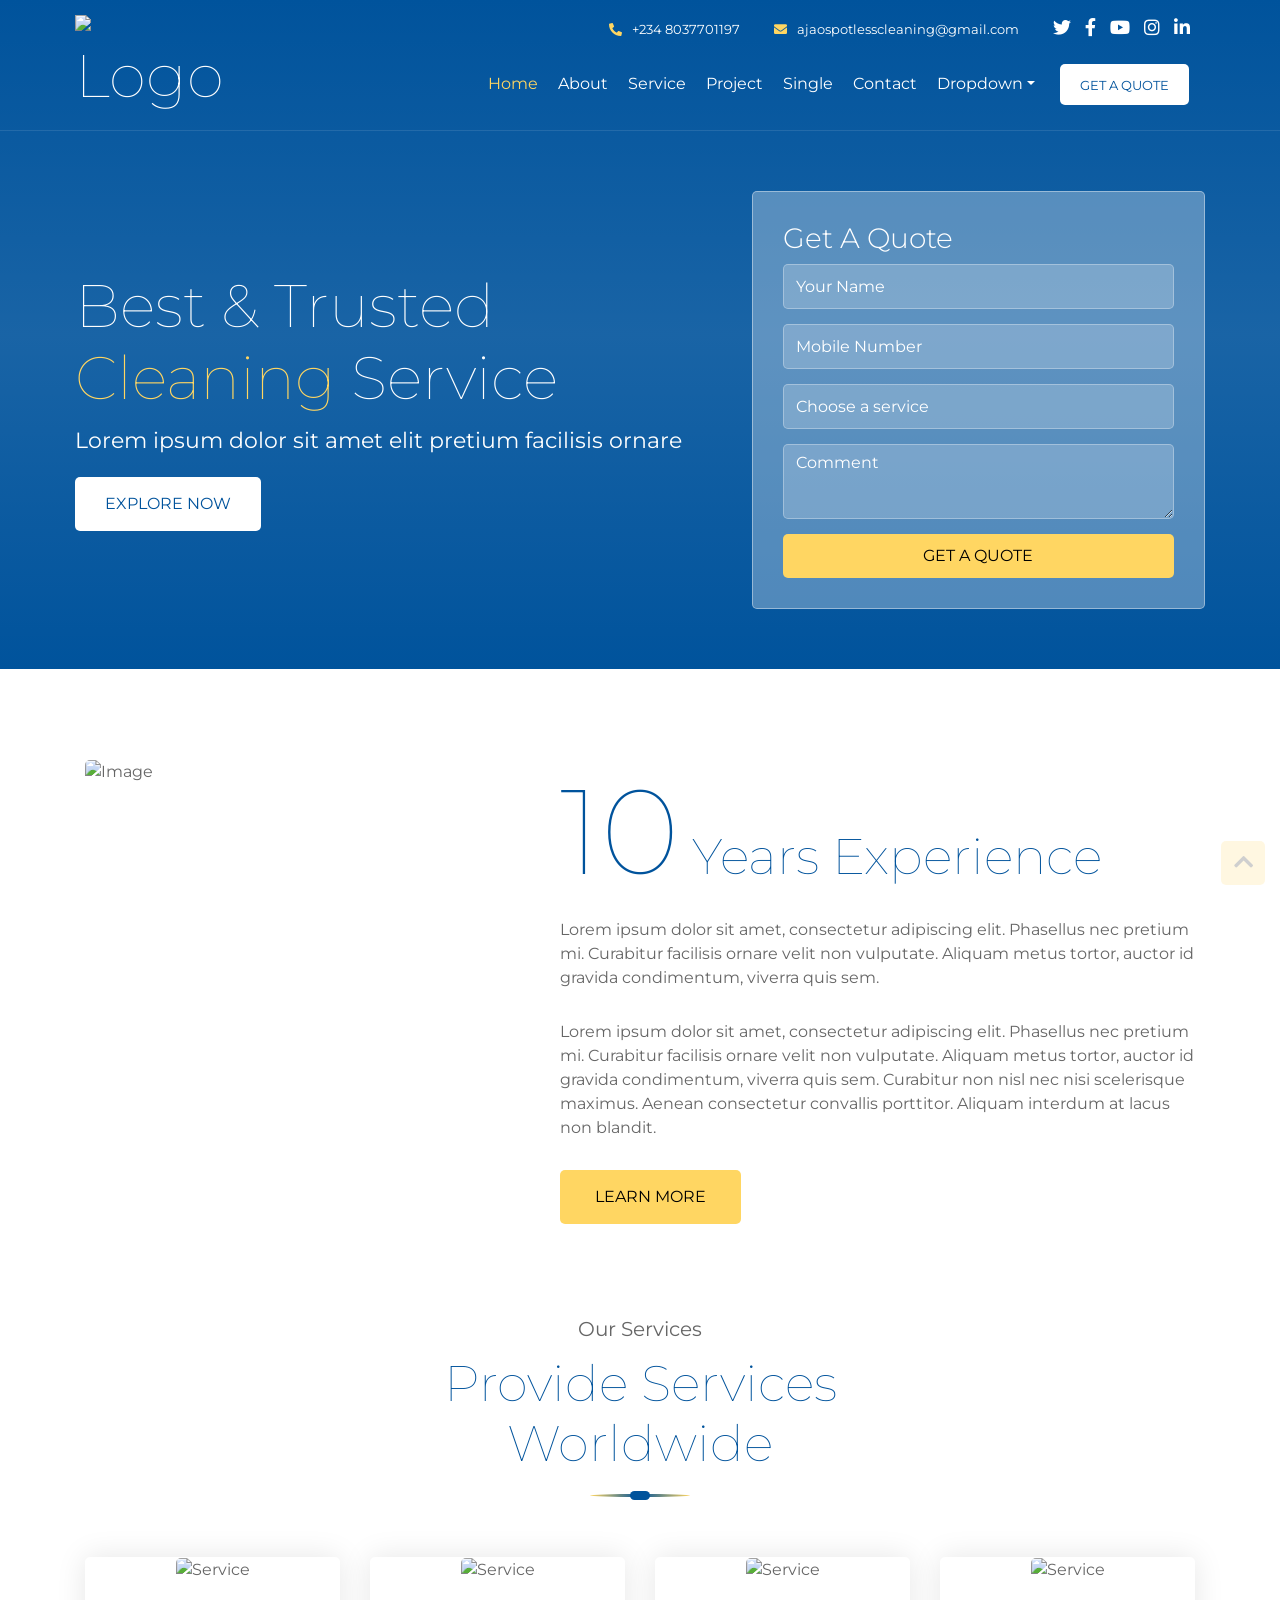
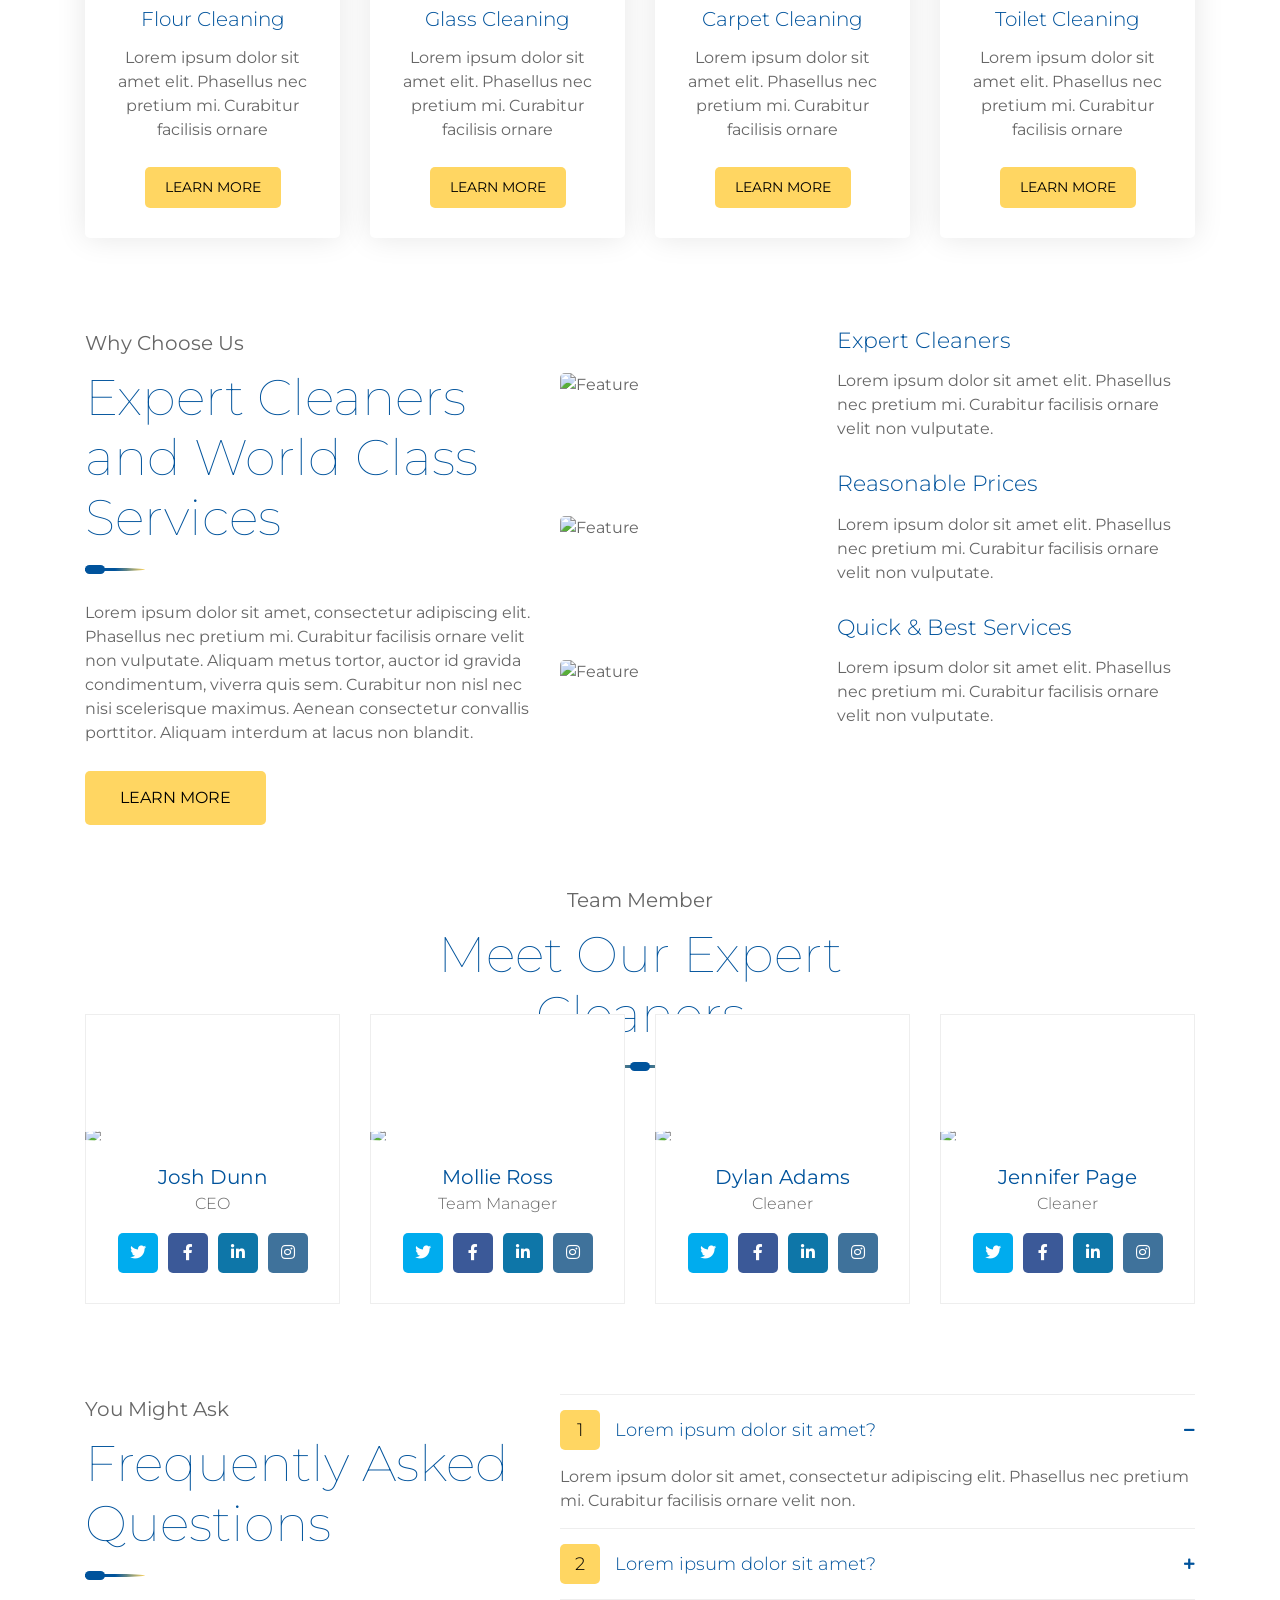
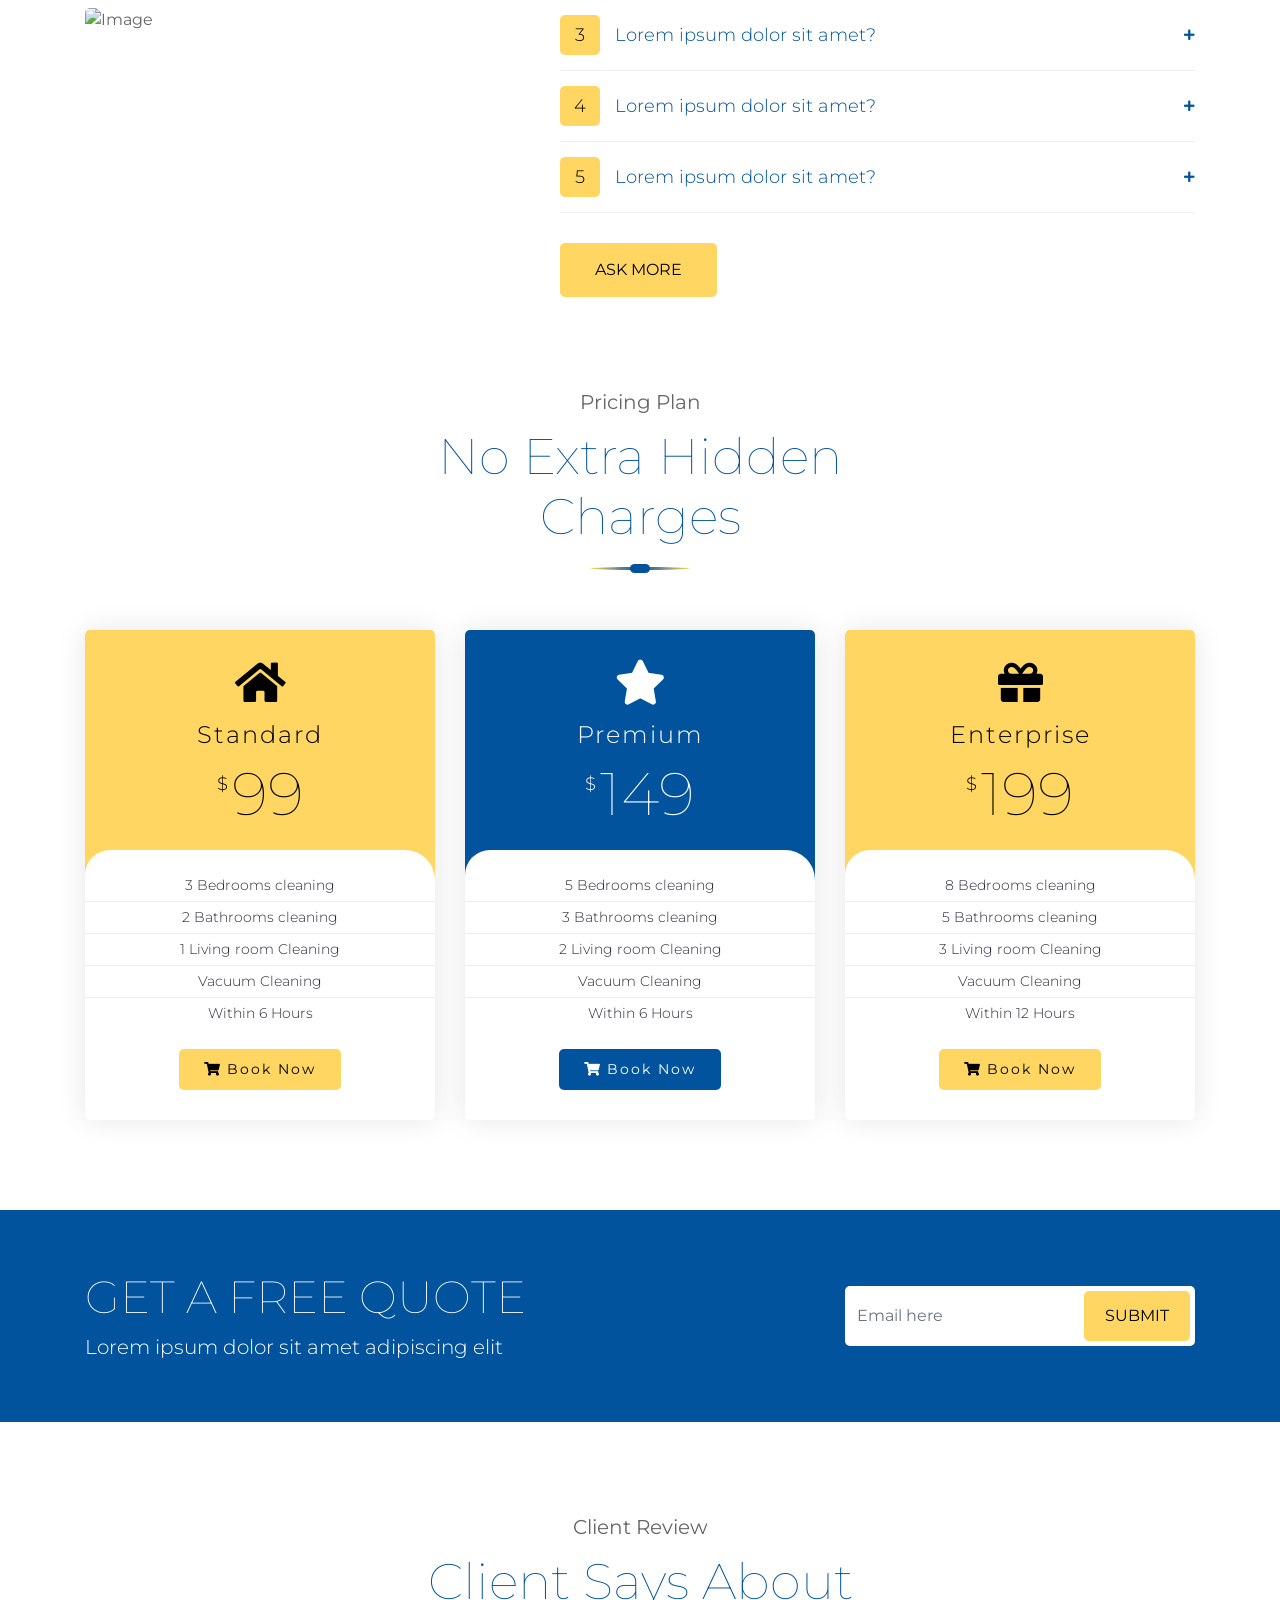
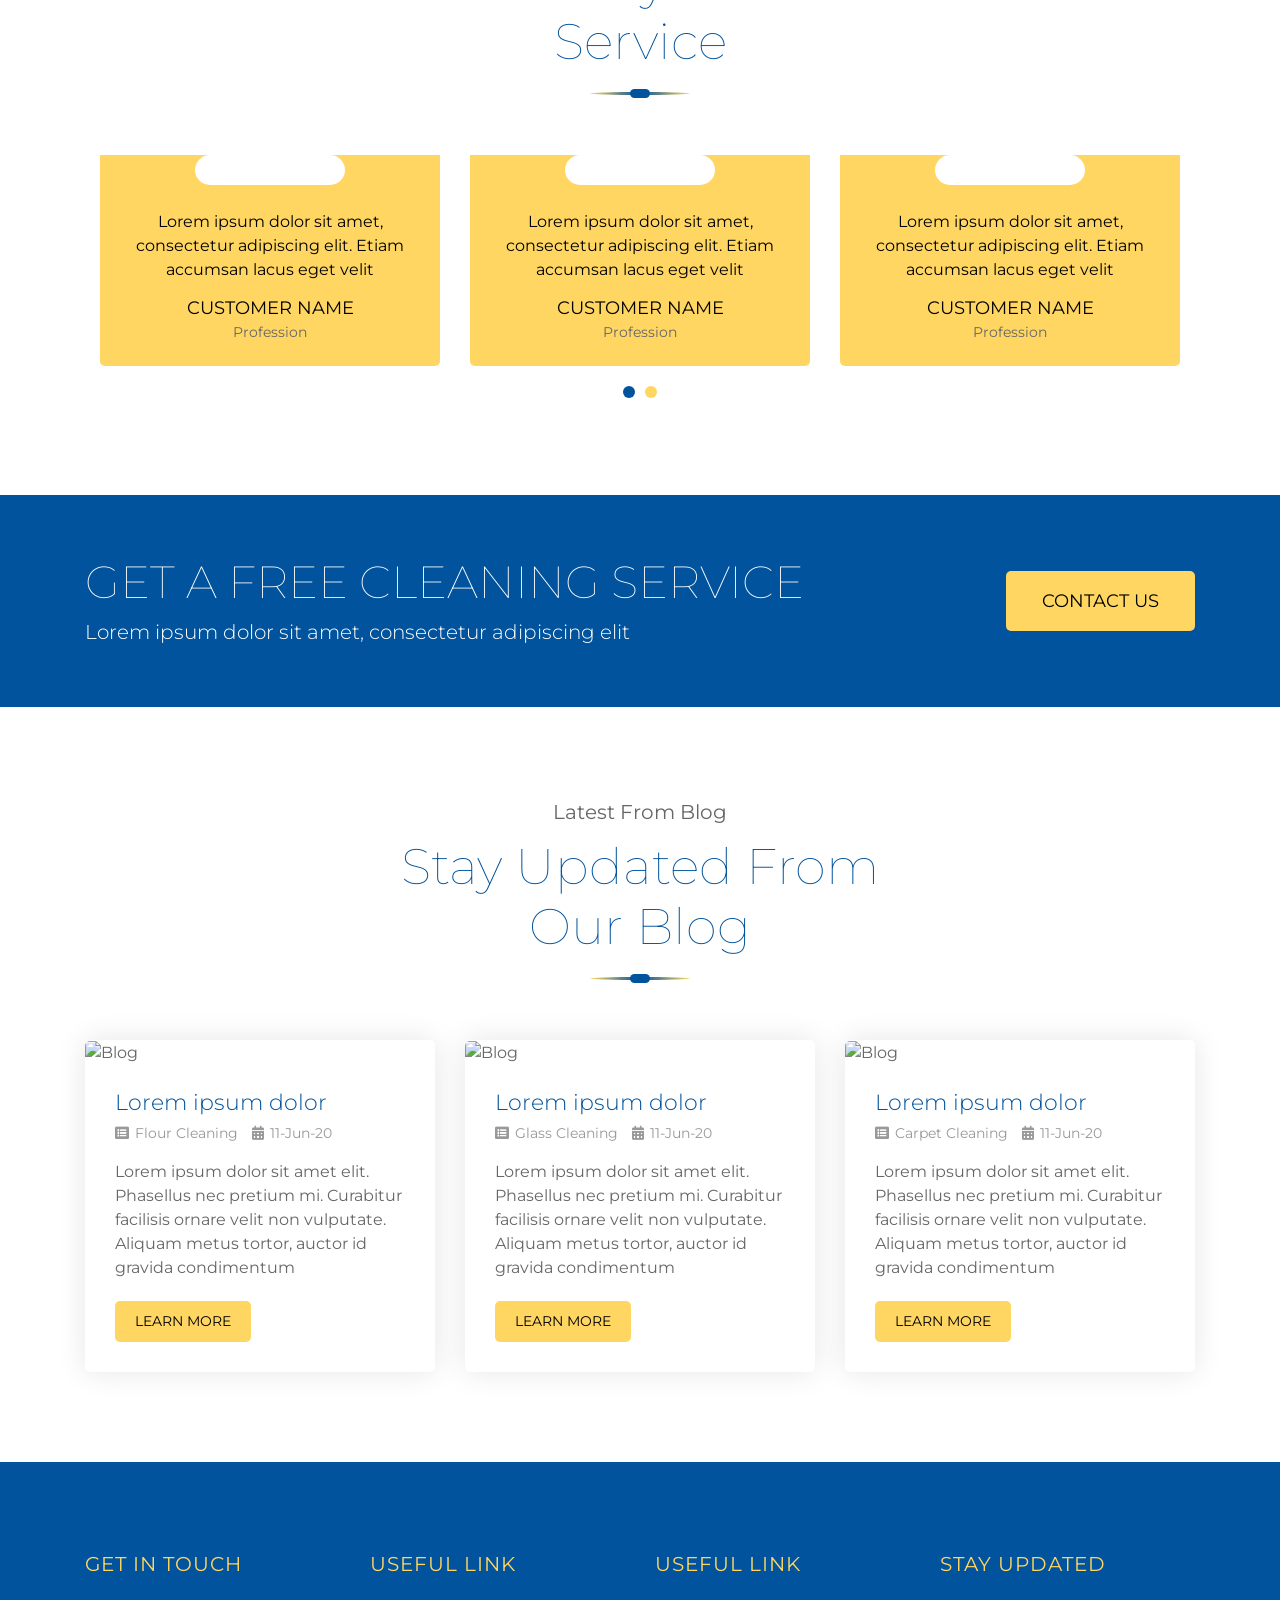
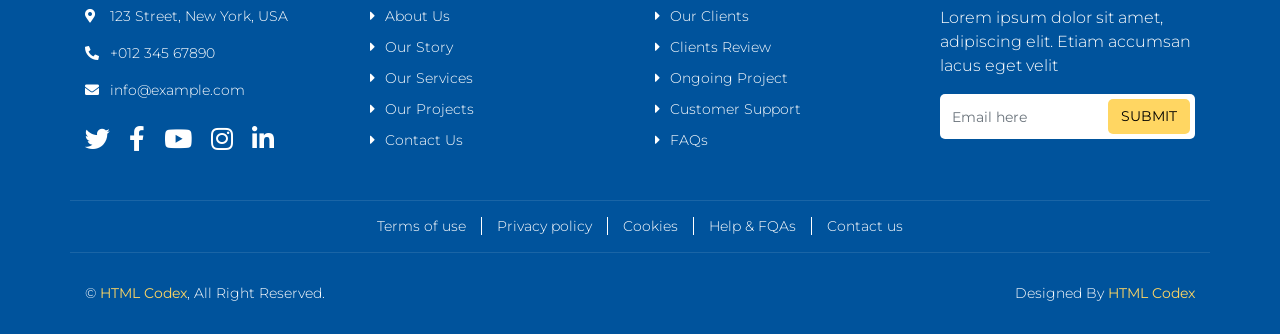
==== index.html @ c44676bd "first commit" ====
<!DOCTYPE html>
<html lang="en">
    <head>
        <meta charset="utf-8">
        <title>Ajao Laundry and Cleaning Services</title>
        <meta content="width=device-width, initial-scale=1.0" name="viewport">
        <meta content="Cleaning Company Website Template" name="keywords">
        <meta content="Cleaning Company Website Template" name="description">

        <!-- Favicon -->
        <link href="img/favicon.ico" rel="icon">

        <!-- Google Font -->
        <link href="https://fonts.googleapis.com/css2?family=Montserrat:wght@100;300;400&display=swap" rel="stylesheet">
        
        <!-- CSS Libraries -->
        <link href="https://stackpath.bootstrapcdn.com/bootstrap/4.4.1/css/bootstrap.min.css" rel="stylesheet">
        <link href="https://cdnjs.cloudflare.com/ajax/libs/font-awesome/5.10.0/css/all.min.css" rel="stylesheet">
        <link href="lib/owlcarousel/assets/owl.carousel.min.css" rel="stylesheet">
        <link href="lib/lightbox/css/lightbox.min.css" rel="stylesheet">

        <!-- Template Stylesheet -->
        <link href="css/style.css" rel="stylesheet">
    </head>

    <body>
        <div class="wrapper">
            <!-- Header Start -->
            <div class="header home">
                <div class="container-fluid">
                    <div class="header-top row align-items-center">
                        <div class="col-lg-3">
                            <div class="brand">
                                <a href="index.html">
                                    
                                    <img src="img/logo.png" alt="Logo">
                                </a>
                            </div>
                        </div>
                        <div class="col-lg-9">
                            <div class="topbar">
                                <div class="topbar-col">
                                    <a href="tel:+012 345 67890"><i class="fa fa-phone-alt"></i>+234 8037701197</a>
                                </div>
                                <div class="topbar-col">
                                    <a href="mailto:ajaospotlesscleaning@gmail.com"><i class="fa fa-envelope"></i>ajaospotlesscleaning@gmail.com</a>
                                </div>
                                <div class="topbar-col">
                                    <div class="topbar-social">
                                        <a href=""><i class="fab fa-twitter"></i></a>
                                        <a href=""><i class="fab fa-facebook-f"></i></a>
                                        <a href=""><i class="fab fa-youtube"></i></a>
                                        <a href=""><i class="fab fa-instagram"></i></a>
                                        <a href=""><i class="fab fa-linkedin-in"></i></a>
                                    </div>
                                </div>
                            </div>
                            <div class="navbar navbar-expand-lg bg-light navbar-light">
                                <a href="#" class="navbar-brand">MENU</a>
                                <button type="button" class="navbar-toggler" data-toggle="collapse" data-target="#navbarCollapse">
                                    <span class="navbar-toggler-icon"></span>
                                </button>

                                <div class="collapse navbar-collapse justify-content-between" id="navbarCollapse">
                                    <div class="navbar-nav ml-auto">
                                        <a href="index.html" class="nav-item nav-link active">Home</a>
                                        <a href="about.html" class="nav-item nav-link">About</a>
                                        <a href="service.html" class="nav-item nav-link">Service</a>
                                        <a href="portfolio.html" class="nav-item nav-link">Project</a>
                                        <a href="single.html" class="nav-item nav-link">Single</a>
                                        <a href="contact.html" class="nav-item nav-link">Contact</a>
                                        <div class="nav-item dropdown">
                                            <a href="#" class="nav-link dropdown-toggle" data-toggle="dropdown">Dropdown</a>
                                            <div class="dropdown-menu">
                                                <a href="#" class="dropdown-item">Sub Item 1</a>
                                                <a href="#" class="dropdown-item">Sub Item 2</a>
                                            </div>
                                        </div>
                                        <a href="#" class="btn">Get A Quote</a>
                                    </div>
                                </div>
                            </div>
                        </div>
                    </div>
                    
                    <div class="hero row align-items-center">
                        <div class="col-md-7">
                            <h2>Best & Trusted</h2>
                            <h2><span>Cleaning</span> Service</h2>
                            <p>Lorem ipsum dolor sit amet elit pretium facilisis ornare</p>
                            <a class="btn" href="">Explore Now</a>
                        </div>
                        <div class="col-md-5">
                            <div class="form">
                                <h3>Get A Quote</h3>
                                <form>
                                    <input class="form-control" type="text" placeholder="Your Name">
                                    <input class="form-control" type="text" placeholder="Mobile Number">
                                    <div class="control-group">
                                        <select class="custom-select">
                                            <option selected>Choose a service</option>
                                            <option value="1">House Cleaning</option>
                                            <option value="2">Apartment Cleaning</option>
                                            <option value="3">Office Cleaning</option>
                                        </select>
                                    </div>
                                    <textarea class="form-control" placeholder="Comment"></textarea>
                                    <button class="btn btn-block">Get A Quote</button>
                                </form>
                            </div>
                        </div>
                    </div>
                </div>
            </div>
            <!-- Header End -->
            
            
            <!-- About Start -->
            <div class="about">
                <div class="container">
                    <div class="row">
                        <div class="col-lg-5 col-md-6">
                            <div class="about-img">
                                <img src="img/about.jpg" alt="Image">
                            </div>
                        </div>
                        <div class="col-lg-7 col-md-6">
                            <div class="about-text">
                                <h2><span>10</span> Years Experience</h2>
                                <p>
                                    Lorem ipsum dolor sit amet, consectetur adipiscing elit. Phasellus nec pretium mi. Curabitur facilisis ornare velit non vulputate. Aliquam metus tortor, auctor id gravida condimentum, viverra quis sem.
                                </p>
                                <p>
                                    Lorem ipsum dolor sit amet, consectetur adipiscing elit. Phasellus nec pretium mi. Curabitur facilisis ornare velit non vulputate. Aliquam metus tortor, auctor id gravida condimentum, viverra quis sem. Curabitur non nisl nec nisi scelerisque maximus. Aenean consectetur convallis porttitor. Aliquam interdum at lacus non blandit.
                                </p>
                                <a class="btn" href="">Learn More</a>
                            </div>
                        </div>
                    </div>
                </div>
            </div>
            <!-- About End -->


            <!-- Service Start -->
            <div class="service">
                <div class="container">
                    <div class="section-header">
                        <p>Our Services</p>
                        <h2>Provide Services Worldwide</h2>
                    </div>
                    <div class="row">
                        <div class="col-lg-3 col-md-6">
                            <div class="service-item">
                                <img src="img/service-1.jpg" alt="Service">
                                <h3>Flour Cleaning</h3>
                                <p>
                                    Lorem ipsum dolor sit amet elit. Phasellus nec pretium mi. Curabitur facilisis ornare
                                </p>
                                <a class="btn" href="">Learn More</a>
                            </div>
                        </div>
                        <div class="col-lg-3 col-md-6">
                            <div class="service-item">
                                <img src="img/service-2.jpg" alt="Service">
                                <h3>Glass Cleaning</h3>
                                <p>
                                    Lorem ipsum dolor sit amet elit. Phasellus nec pretium mi. Curabitur facilisis ornare
                                </p>
                                <a class="btn" href="">Learn More</a>
                            </div>
                        </div>
                        <div class="col-lg-3 col-md-6">
                            <div class="service-item">
                                <img src="img/service-3.jpg" alt="Service">
                                <h3>Carpet Cleaning</h3>
                                <p>
                                    Lorem ipsum dolor sit amet elit. Phasellus nec pretium mi. Curabitur facilisis ornare
                                </p>
                                <a class="btn" href="">Learn More</a>
                            </div>
                        </div>
                        <div class="col-lg-3 col-md-6">
                            <div class="service-item">
                                <img src="img/service-4.jpg" alt="Service">
                                <h3>Toilet Cleaning</h3>
                                <p>
                                    Lorem ipsum dolor sit amet elit. Phasellus nec pretium mi. Curabitur facilisis ornare
                                </p>
                                <a class="btn" href="">Learn More</a>
                            </div>
                        </div>
                    </div>
                </div>
            </div>
            <!-- Service End -->
            
            
            <!-- Feature Start -->
            <div class="feature">
                <div class="container">
                    <div class="row">
                        <div class="col-md-5">
                            <div class="section-header left">
                                <p>Why Choose Us</p>
                                <h2>Expert Cleaners and World Class Services</h2>
                            </div>
                            <p>
                                Lorem ipsum dolor sit amet, consectetur adipiscing elit. Phasellus nec pretium mi. Curabitur facilisis ornare velit non vulputate. Aliquam metus tortor, auctor id gravida condimentum, viverra quis sem. Curabitur non nisl nec nisi scelerisque maximus. Aenean consectetur convallis porttitor. Aliquam interdum at lacus non blandit.
                            </p>
                            <a class="btn" href="">Learn More</a>
                        </div>
                        <div class="col-md-7">
                            <div class="row align-items-center feature-item">
                                <div class="col-5">
                                    <img src="img/feature-1.jpg" alt="Feature">
                                </div>
                                <div class="col-7">
                                    <h3>Expert Cleaners</h3>
                                    <p>
                                        Lorem ipsum dolor sit amet elit. Phasellus nec pretium mi. Curabitur facilisis ornare velit non vulputate.
                                    </p>
                                </div>
                            </div>
                            <div class="row align-items-center feature-item">
                                <div class="col-5">
                                    <img src="img/feature-2.jpg" alt="Feature">
                                </div>
                                <div class="col-7">
                                    <h3>Reasonable Prices</h3>
                                    <p>
                                        Lorem ipsum dolor sit amet elit. Phasellus nec pretium mi. Curabitur facilisis ornare velit non vulputate.
                                    </p>
                                </div>
                            </div>
                            <div class="row align-items-center feature-item">
                                <div class="col-5">
                                    <img src="img/feature-3.jpg" alt="Feature">
                                </div>
                                <div class="col-7">
                                    <h3>Quick & Best Services</h3>
                                    <p>
                                        Lorem ipsum dolor sit amet elit. Phasellus nec pretium mi. Curabitur facilisis ornare velit non vulputate.
                                    </p>
                                </div>
                            </div>
                        </div>
                    </div>
                </div>
            </div>
            <!-- Feature End -->
            
            
            <!-- Team Start -->
            <div class="team">
                <div class="container">
                    <div class="section-header">
                        <p>Team Member</p>
                        <h2>Meet Our Expert Cleaners</h2>
                    </div>
                    <div class="row">
                        <div class="col-lg-3 col-md-6">
                            <div class="team-item">
                                <div class="team-img">
                                    <img src="img/team-1.jpg" alt="Team Image">
                                </div>
                                <div class="team-text">
                                    <h2>Josh Dunn</h2>
                                    <h3>CEO</h3>
                                    <div class="team-social">
                                        <a class="social-tw" href=""><i class="fab fa-twitter"></i></a>
                                        <a class="social-fb" href=""><i class="fab fa-facebook-f"></i></a>
                                        <a class="social-li" href=""><i class="fab fa-linkedin-in"></i></a>
                                        <a class="social-in" href=""><i class="fab fa-instagram"></i></a>
                                    </div>
                                </div>
                            </div>
                        </div>
                        <div class="col-lg-3 col-md-6">
                            <div class="team-item">
                                <div class="team-img">
                                    <img src="img/team-2.jpg" alt="Team Image">
                                </div>
                                <div class="team-text">
                                    <h2>Mollie Ross</h2>
                                    <h3>Team Manager</h3>
                                    <div class="team-social">
                                        <a class="social-tw" href=""><i class="fab fa-twitter"></i></a>
                                        <a class="social-fb" href=""><i class="fab fa-facebook-f"></i></a>
                                        <a class="social-li" href=""><i class="fab fa-linkedin-in"></i></a>
                                        <a class="social-in" href=""><i class="fab fa-instagram"></i></a>
                                    </div>
                                </div>
                            </div>
                        </div>
                        <div class="col-lg-3 col-md-6">
                            <div class="team-item">
                                <div class="team-img">
                                    <img src="img/team-3.jpg" alt="Team Image">
                                </div>
                                <div class="team-text">
                                    <h2>Dylan Adams</h2>
                                    <h3>Cleaner</h3>
                                    <div class="team-social">
                                        <a class="social-tw" href=""><i class="fab fa-twitter"></i></a>
                                        <a class="social-fb" href=""><i class="fab fa-facebook-f"></i></a>
                                        <a class="social-li" href=""><i class="fab fa-linkedin-in"></i></a>
                                        <a class="social-in" href=""><i class="fab fa-instagram"></i></a>
                                    </div>
                                </div>
                            </div>
                        </div>
                        <div class="col-lg-3 col-md-6">
                            <div class="team-item">
                                <div class="team-img">
                                    <img src="img/team-4.jpg" alt="Team Image">
                                </div>
                                <div class="team-text">
                                    <h2>Jennifer Page</h2>
                                    <h3>Cleaner</h3>
                                    <div class="team-social">
                                        <a class="social-tw" href=""><i class="fab fa-twitter"></i></a>
                                        <a class="social-fb" href=""><i class="fab fa-facebook-f"></i></a>
                                        <a class="social-li" href=""><i class="fab fa-linkedin-in"></i></a>
                                        <a class="social-in" href=""><i class="fab fa-instagram"></i></a>
                                    </div>
                                </div>
                            </div>
                        </div>
                    </div>
                </div>
            </div>
            <!-- Team End -->


            <!-- FAQs Start -->
            <div class="faqs">
                <div class="container">
                    <div class="row">
                        <div class="col-md-5">
                            <div class="section-header left">
                                <p>You Might Ask</p>
                                <h2>Frequently Asked Questions</h2>
                            </div>
                            <img src="img/faqs.jpg" alt="Image">
                        </div>
                        <div class="col-md-7">
                            <div id="accordion">
                                <div class="card">
                                    <div class="card-header">
                                        <a class="card-link collapsed" data-toggle="collapse" href="#collapseOne" aria-expanded="true">
                                            <span>1</span> Lorem ipsum dolor sit amet?
                                        </a>
                                    </div>
                                    <div id="collapseOne" class="collapse show" data-parent="#accordion">
                                        <div class="card-body">
                                            Lorem ipsum dolor sit amet, consectetur adipiscing elit. Phasellus nec pretium mi. Curabitur facilisis ornare velit non.
                                        </div>
                                    </div>
                                </div>
                                <div class="card">
                                    <div class="card-header">
                                        <a class="card-link" data-toggle="collapse" href="#collapseTwo">
                                            <span>2</span> Lorem ipsum dolor sit amet?
                                        </a>
                                    </div>
                                    <div id="collapseTwo" class="collapse" data-parent="#accordion">
                                        <div class="card-body">
                                            Lorem ipsum dolor sit amet, consectetur adipiscing elit. Phasellus nec pretium mi. Curabitur facilisis ornare velit non.
                                        </div>
                                    </div>
                                </div>
                                <div class="card">
                                    <div class="card-header">
                                        <a class="card-link" data-toggle="collapse" href="#collapseThree">
                                            <span>3</span> Lorem ipsum dolor sit amet?
                                        </a>
                                    </div>
                                    <div id="collapseThree" class="collapse" data-parent="#accordion">
                                        <div class="card-body">
                                            Lorem ipsum dolor sit amet, consectetur adipiscing elit. Phasellus nec pretium mi. Curabitur facilisis ornare velit non.
                                        </div>
                                    </div>
                                </div>
                                <div class="card">
                                    <div class="card-header">
                                        <a class="card-link" data-toggle="collapse" href="#collapseFour">
                                            <span>4</span> Lorem ipsum dolor sit amet?
                                        </a>
                                    </div>
                                    <div id="collapseFour" class="collapse" data-parent="#accordion">
                                        <div class="card-body">
                                            Lorem ipsum dolor sit amet, consectetur adipiscing elit. Phasellus nec pretium mi. Curabitur facilisis ornare velit non.
                                        </div>
                                    </div>
                                </div>
                                <div class="card">
                                    <div class="card-header">
                                        <a class="card-link" data-toggle="collapse" href="#collapseFour">
                                            <span>5</span> Lorem ipsum dolor sit amet?
                                        </a>
                                    </div>
                                    <div id="collapseFour" class="collapse" data-parent="#accordion">
                                        <div class="card-body">
                                            Lorem ipsum dolor sit amet, consectetur adipiscing elit. Phasellus nec pretium mi. Curabitur facilisis ornare velit non.
                                        </div>
                                    </div>
                                </div> 
                            </div>
                            <a class="btn" href="">Ask more</a>
                        </div>
                    </div>
                </div>
            </div>
            <!-- FAQs End -->
            
            
            <!-- Pricing Plan Start -->
            <div class="price">
                <div class="container">
                    <div class="section-header">
                        <p>Pricing Plan</p>
                        <h2>No Extra Hidden Charges</h2>
                    </div>
                    <div class="row">
                        <div class="col-md-4">
                            <div class="price-item">
                                <div class="price-header">
                                    <div class="price-icon">
                                        <i class="fa fa-home"></i>
                                    </div>
                                    <div class="price-title">
                                        <h2>Standard</h2>
                                    </div>
                                    <div class="price-pricing">
                                        <h2><small>$</small>99</h2>
                                    </div>
                                </div>
                                <div class="price-body">
                                    <div class="price-des">
                                        <ul>
                                            <li>3 Bedrooms cleaning</li>
                                            <li>2 Bathrooms cleaning</li>
                                            <li>1 Living room Cleaning</li>
                                            <li>Vacuum Cleaning</li>
                                            <li>Within 6 Hours</li>
                                        </ul>
                                    </div>
                                </div>
                                <div class="price-footer">
                                    <div class="price-action">
                                        <a href=""><i class="fa fa-shopping-cart"></i>Book Now</a>
                                    </div>
                                </div>
                            </div>
                        </div>
                        <div class="col-md-4">
                            <div class="price-item featured-item">
                                <div class="price-header">
                                    <div class="price-icon">
                                        <i class="fa fa-star"></i>
                                    </div>
                                    <div class="price-title">
                                        <h2>Premium</h2>
                                    </div>
                                    <div class="price-pricing">
                                        <h2><small>$</small>149</h2>
                                    </div>
                                </div>
                                <div class="price-body">
                                    <div class="price-des">
                                        <ul>
                                            <li>5 Bedrooms cleaning</li>
                                            <li>3 Bathrooms cleaning</li>
                                            <li>2 Living room Cleaning</li>
                                            <li>Vacuum Cleaning</li>
                                            <li>Within 6 Hours</li>
                                        </ul>
                                    </div>
                                </div>
                                <div class="price-footer">
                                    <div class="price-action">
                                        <a href=""><i class="fa fa-shopping-cart"></i>Book Now</a>
                                    </div>
                                </div>
                            </div>
                        </div>
                        <div class="col-md-4">
                            <div class="price-item">
                                <div class="price-header">
                                    <div class="price-icon">
                                        <i class="fa fa-gift"></i>
                                    </div>
                                    <div class="price-title">
                                        <h2>Enterprise</h2>
                                    </div>
                                    <div class="price-pricing">
                                        <h2><small>$</small>199</h2>
                                    </div>
                                </div>
                                <div class="price-body">
                                    <div class="price-des">
                                        <ul>
                                            <li>8 Bedrooms cleaning</li>
                                            <li>5 Bathrooms cleaning</li>
                                            <li>3 Living room Cleaning</li>
                                            <li>Vacuum Cleaning</li>
                                            <li>Within 12 Hours</li>
                                        </ul>
                                    </div>
                                </div>
                                <div class="price-footer">
                                    <div class="price-action">
                                        <a href=""><i class="fa fa-shopping-cart"></i>Book Now</a>
                                    </div>
                                </div>
                            </div>
                        </div>
                    </div>
                </div>
            </div>
            <!-- Pricing Plan End -->
            
            
            <!-- Newsletter Start -->
            <div class="newsletter">
                <div class="container">
                    <div class="row align-items-center">
                        <div class="col-md-8">
                            <h2>Get A Free Quote</h2>
                            <p>
                                Lorem ipsum dolor sit amet adipiscing elit
                            </p>
                        </div>
                        <div class="col-md-4">
                            <div class="form">
                                <input class="form-control" placeholder="Email here">
                                <button class="btn">Submit</button>
                            </div>
                        </div>
                    </div>
                </div>
            </div>
            <!-- Newsletter End -->


            <!-- Testimonial Start -->
            <div class="testimonial">
                <div class="container">
                    <div class="section-header">
                        <p>Client Review</p>
                        <h2>Client Says About Service</h2>
                    </div>
                    <div class="owl-carousel testimonials-carousel">
                        <div class="testimonial-item">
                            <div class="testimonial-img">
                                <img src="img/testimonial-1.jpg" alt="">
                            </div>
                            <div class="testimonial-content">
                                <p>
                                    Lorem ipsum dolor sit amet, consectetur adipiscing elit. Etiam accumsan lacus eget velit
                                </p>
                                <h3>Customer Name</h3>
                                <h4>Profession</h4>
                            </div>
                        </div>
                        <div class="testimonial-item">
                            <div class="testimonial-img">
                                <img src="img/testimonial-2.jpg" alt="">
                            </div>
                            <div class="testimonial-content">
                                <p>
                                    Lorem ipsum dolor sit amet, consectetur adipiscing elit. Etiam accumsan lacus eget velit
                                </p>
                                <h3>Customer Name</h3>
                                <h4>Profession</h4>
                            </div>
                        </div>
                        <div class="testimonial-item">
                            <div class="testimonial-img">
                                <img src="img/testimonial-3.jpg" alt="">
                            </div>
                            <div class="testimonial-content">
                                <p>
                                    Lorem ipsum dolor sit amet, consectetur adipiscing elit. Etiam accumsan lacus eget velit
                                </p>
                                <h3>Customer Name</h3>
                                <h4>Profession</h4>
                            </div>
                        </div>
                        <div class="testimonial-item">
                            <div class="testimonial-img">
                                <img src="img/testimonial-4.jpg" alt="">
                            </div>
                            <div class="testimonial-content">
                                <p>
                                    Lorem ipsum dolor sit amet, consectetur adipiscing elit. Etiam accumsan lacus eget velit
                                </p>
                                <h3>Customer Name</h3>
                                <h4>Profession</h4>
                            </div>
                        </div>
                    </div>
                </div>
            </div>
            <!-- Testimonial End -->
            
            
            <!-- Call to Action Start -->
            <div class="call-to-action">
                <div class="container">
                    <div class="row align-items-center">
                        <div class="col-md-9">
                            <h2>Get A Free Cleaning Service</h2>
                            <p>
                                Lorem ipsum dolor sit amet, consectetur adipiscing elit
                            </p>
                        </div>
                        <div class="col-md-3">
                            <a class="btn" href="https://htmlcodex.com/contact">Contact Us</a>
                        </div>
                    </div>
                </div>
            </div>
            <!-- Call to Action End -->


            <!-- Blog Start -->
            <div class="blog">
                <div class="container">
                    <div class="section-header">
                        <p>Latest From Blog</p>
                        <h2>Stay Updated From Our Blog</h2>
                    </div>
                    <div class="row">
                        <div class="col-lg-4 col-md-6">
                            <div class="blog-item">
                                <img src="img/blog-1.jpg" alt="Blog">
                                <h3>Lorem ipsum dolor</h3>
                                <div class="meta">
                                    <i class="fa fa-list-alt"></i>
                                    <a href="">Flour Cleaning</a>
                                    <i class="fa fa-calendar-alt"></i>
                                    <p>11-Jun-20</p>
                                </div>
                                <p>
                                    Lorem ipsum dolor sit amet elit. Phasellus nec pretium mi. Curabitur facilisis ornare velit non vulputate. Aliquam metus tortor, auctor id gravida condimentum
                                </p>
                                <a class="btn" href="">Learn More</a>
                            </div>
                        </div>
                        <div class="col-lg-4 col-md-6">
                            <div class="blog-item">
                                <img src="img/blog-2.jpg" alt="Blog">
                                <h3>Lorem ipsum dolor</h3>
                                <div class="meta">
                                    <i class="fa fa-list-alt"></i>
                                    <a href="">Glass Cleaning</a>
                                    <i class="fa fa-calendar-alt"></i>
                                    <p>11-Jun-20</p>
                                </div>
                                <p>
                                    Lorem ipsum dolor sit amet elit. Phasellus nec pretium mi. Curabitur facilisis ornare velit non vulputate. Aliquam metus tortor, auctor id gravida condimentum
                                </p>
                                <a class="btn" href="">Learn More</a>
                            </div>
                        </div>
                        <div class="col-lg-4 col-md-6">
                            <div class="blog-item">
                                <img src="img/blog-3.jpg" alt="Blog">
                                <h3>Lorem ipsum dolor</h3>
                                <div class="meta">
                                    <i class="fa fa-list-alt"></i>
                                    <a href="">Carpet Cleaning</a>
                                    <i class="fa fa-calendar-alt"></i>
                                    <p>11-Jun-20</p>
                                </div>
                                <p>
                                    Lorem ipsum dolor sit amet elit. Phasellus nec pretium mi. Curabitur facilisis ornare velit non vulputate. Aliquam metus tortor, auctor id gravida condimentum
                                </p>
                                <a class="btn" href="">Learn More</a>
                            </div>
                        </div>
                    </div>
                </div>
            </div>
            <!-- Blog End -->


            <!-- Footer Start -->
            <div class="footer">
                <div class="container">
                    <div class="row">
                        <div class="col-md-6 col-lg-3">
                            <div class="footer-contact">
                                <h2>Get In Touch</h2>
                                <p><i class="fa fa-map-marker-alt"></i>123 Street, New York, USA</p>
                                <p><i class="fa fa-phone-alt"></i>+012 345 67890</p>
                                <p><i class="fa fa-envelope"></i>info@example.com</p>
                                <div class="footer-social">
                                    <a href=""><i class="fab fa-twitter"></i></a>
                                    <a href=""><i class="fab fa-facebook-f"></i></a>
                                    <a href=""><i class="fab fa-youtube"></i></a>
                                    <a href=""><i class="fab fa-instagram"></i></a>
                                    <a href=""><i class="fab fa-linkedin-in"></i></a>
                                </div>
                            </div>
                        </div>
                        <div class="col-md-6 col-lg-3">
                            <div class="footer-link">
                                <h2>Useful Link</h2>
                                <a href="">About Us</a>
                                <a href="">Our Story</a>
                                <a href="">Our Services</a>
                                <a href="">Our Projects</a>
                                <a href="">Contact Us</a>
                            </div>
                        </div>
                        <div class="col-md-6 col-lg-3">
                            <div class="footer-link">
                                <h2>Useful Link</h2>
                                <a href="">Our Clients</a>
                                <a href="">Clients Review</a>
                                <a href="">Ongoing Project</a>
                                <a href="">Customer Support</a>
                                <a href="">FAQs</a>
                            </div>
                        </div>
                        <div class="col-md-6 col-lg-3">
                            <div class="footer-form">
                                <h2>Stay Updated</h2>
                                <p>
                                    Lorem ipsum dolor sit amet, adipiscing elit. Etiam accumsan lacus eget velit
                                </p>
                                <input class="form-control" placeholder="Email here">
                                <button class="btn">Submit</button>
                            </div>
                        </div>
                    </div>
                </div>
                <div class="container footer-menu">
                    <div class="f-menu">
                        <a href="">Terms of use</a>
                        <a href="">Privacy policy</a>
                        <a href="">Cookies</a>
                        <a href="">Help & FQAs</a>
                        <a href="">Contact us</a>
                    </div>
                </div>
                <div class="container copyright">
                    <div class="row">
                        <div class="col-md-6">
                            <p>&copy; <a href="https://htmlcodex.com">HTML Codex</a>, All Right Reserved.</p>
                        </div>
                        <div class="col-md-6">
                            <p>Designed By <a href="https://htmlcodex.com">HTML Codex</a></p>
                        </div>
                    </div>
                </div>
            </div>
            <!-- Footer End -->
            
            <a href="#" class="back-to-top"><i class="fa fa-chevron-up"></i></a>
        </div>

        <!-- JavaScript Libraries -->
        <script src="https://code.jquery.com/jquery-3.4.1.min.js"></script>
        <script src="https://stackpath.bootstrapcdn.com/bootstrap/4.4.1/js/bootstrap.bundle.min.js"></script>
        <script src="lib/easing/easing.min.js"></script>
        <script src="lib/owlcarousel/owl.carousel.min.js"></script>
        <script src="lib/isotope/isotope.pkgd.min.js"></script>
        <script src="lib/lightbox/js/lightbox.min.js"></script>

        <!-- Template Javascript -->
        <script src="js/main.js"></script>
    </body>
</html>
---- css/style.css ----
/*******************************/
/********* General CSS *********/
/*******************************/
body {
    color: #666666;
    background: #ffffff;
    font-family: 'Montserrat', sans-serif;
    font-weight: 400;
}

h1,
h2, 
h3, 
h4,
h5, 
h6 {
    font-weight: 100;
}

a {
    color: #454545;
    transition: .3s;
}

a:hover,
a:active,
a:focus {
    color: #333333;
    outline: none;
    text-decoration: none;
}

.btn:focus {
    box-shadow: none;
}

.wrapper {
    position: relative;
    width: 100%;
    max-width: 1366px;
    margin: 0 auto;
    background: #ffffff;
}

.back-to-top {
    position: fixed;
    display: none;
    background: #FFD662;
    color: #000000;
    width: 44px;
    height: 44px;
    text-align: center;
    line-height: 1;
    font-size: 22px;
    border-radius: 5px;
    right: 15px;
    bottom: 15px;
    transition: background 0.5s;
    z-index: 9;
}

.back-to-top:hover {
    color: #ffffff;
    background: #00539C;
}

.back-to-top i {
    padding-top: 10px;
}


/*******************************/
/********** Header CSS *********/
/*******************************/
.header {
    position: relative;
    width: 100%;
    padding: 15px 0 0 0;
    background: #00539C;
}

.header.home {
    margin-bottom: 45px;
    background: linear-gradient(rgba(0, 83, 156, 1), rgba(0, 83, 156, .9), rgba(0, 83, 156, 1)), url(../img/header.jpg);
    background-position: center;
    background-repeat: no-repeat;
    background-size: cover;
}

@media (min-width: 992px) {
    .header .row {
        padding: 0 60px;
    }
}

.header .header-top {
    padding-bottom: 15px;
    border-bottom: 1px solid rgba(255, 255, 255, .1);
}

.header .brand {
    position: relative;
}

.header .brand a {
    color: #ffffff;
    font-size: 60px;
    font-weight: 100;
}

.header .brand img {
    width: 100%;
    max-width: 150px;
    height: 100%;
    max-height: 100px;
}

.header .topbar {
    position: relative;
    text-align: right;
}

.header .topbar .topbar-col {
    display: inline-block;
    padding: 0 15px;
    margin-bottom: 15px;
}

.header .topbar-col a {
    color: #ffffff;
    font-size: 13px;
}

.header .topbar-col a i {
    margin-right: 10px;
    color: #FFD662;
}

.header .topbar-social {
    position: relative;
}

.header .topbar-social a {
    display: inline-block;
}

.header .topbar-social a i {
    margin-right: 10px;
    font-size: 18px;
    color: #ffffff;
}

.header .topbar-social a:last-child i {
    margin: 0;
}

.header .topbar-social a:hover i {
    color: #FFD662;
}

.header .dropdown-menu {
    margin-top: 0;
    border: 0;
    border-radius: 5px;
    background: #eeeeee;
}

.header .dropdown-menu a.active {
    color: #FFD662;
}

@media (min-width: 992px) {
    .header .navbar {
        background: transparent !important;
    }
    
    .header .navbar-brand {
        display: none;
    }
    
    .header .navbar-light a.nav-link,
    .header .navbar-light .show > .nav-link {
        position: relative;
        padding: 8px 10px;
        color: #ffffff;
        font-size: 16px;
        z-index: 1;
    }
    
    .header .navbar-light a.nav-link:hover,
    .header .navbar-light a.nav-link.active {
        color: #FFD662;
    }
}

@media (max-width: 992px) {
    .header .brand {
        text-align: center;
        margin-bottom: 15px;
    }
    
    .header .topbar {
        text-align: center;
        margin-bottom: 15px;
    }
    
    .header .topbar .topbar-col {
        margin: 0;
    }
    
    .header .topbar .topbar-social {
        margin-top: 5px;
    }
    
    .header .navbar {
        background: #ffffff !important;
        border: none;
        z-index: 1;
    }
    
    .header a.nav-link {
        padding: 5px 0;
    }
    
    .header .dropdown-menu {
        box-shadow: none;
    }
}

.header .navbar .btn {
    position: relative;
    margin-left: 15px;
    padding: 12px 20px 10px 20px;
    font-size: 13px;
    text-transform: uppercase;
    color: #00539C;
    border: none;
    border-radius: 5px;
    background: #ffffff;
    transition: .3s;
}

.header .navbar .btn:hover {
    color: #000000;
    background: #FFD662;
}

.header .navbar .btn i {
    font-size: 16px;
    margin-right: 8px;
}

@media (max-width: 992px) {
    .header .navbar {
        border-radius: 5px;
    }
    
    .header .navbar .btn {
        display: none;
    }
}

.header .hero {
    padding-top: 60px;
    padding-bottom: 60px;
}

.header .hero h2 {
    margin: 0;
    font-size: 60px;
    font-weight: 100;
    color: #ffffff;
}

.header .hero h2 span {
    color: #FFD662;
}

.header .hero p {
    margin: 10px 0 20px 0;
    font-size: 22px;
    color: #ffffff;
}

.header .hero a.btn {
    position: relative;
    padding: 15px 30px;
    font-size: 16px;
    text-transform: uppercase;
    color: #00539C;
    border: none;
    border-radius: 5px;
    background: #ffffff;
    transition: .3s;
}

.header .hero a.btn:hover {
    color: #000000;
    background: #FFD662;
}

.header .hero .form {
    padding: 30px;
    border: 1px solid rgba(255, 255, 255, .4);
    background: rgba(255, 255, 255, .3);
    border-radius: 5px;
}

.header .hero .form h3 {
    color: #ffffff;
    font-weight: 300;
}

.header .hero .form input,
.header .hero .form select,
.header .hero .form textarea {
    margin-bottom: 15px;
    height: 45px;
    border-radius: 5px;
    border: 1px solid rgba(255, 255, 255, .3);
    background: rgba(255, 255, 255, .2);
}

.header .hero .form textarea {
    height: 75px;
}

.header .hero .form select,
.header .hero .form input::placeholder,
.header .hero .form textarea::placeholder {
    color: #ffffff;
}

.header .hero .form select option:not(:checked) {
    color: #666666;
}

.header .hero .form .btn {
    position: relative;
    padding: 10px 35px;
    font-size: 16px;
    text-transform: uppercase;
    color: #000000;
    border: none;
    border-radius: 5px;
    background: #FFD662;
    transition: .3s;
}

.header .hero .form .btn:hover {
    color: #00539C;
    background: #ffffff;
}

@media (max-width: 767.98px) {
    .header .hero .form {
        margin-top: 45px;
    }
}


/*******************************/
/******* Page Header CSS *******/
/*******************************/
.page-header {
    position: relative;
    margin-bottom: 45px;
    padding: 90px 0;
    text-align: center;
    background: #FFD662;
}

.page-header h2 {
    color: #000000;
    font-size: 60px;
    font-weight: 100;
    text-transform: uppercase;
    margin-bottom: 15px;
}

.page-header a {
    position: relative;
    padding: 0 12px;
    font-size: 22px;
    font-weight: 300;
    color: #00539C;
}

.page-header a:hover {
    color: #000000;
}

.page-header a::after {
    position: absolute;
    content: "/";
    width: 8px;
    height: 8px;
    top: -2px;
    right: -7px;
    text-align: center;
    color: #666666;
}

.page-header a:last-child::after {
    display: none;
}


/*******************************/
/******* Section Header ********/
/*******************************/
.section-header {
    position: relative;
    width: 100%;
    max-width: 550px;
    text-align: center;
    margin: 0 auto;
    margin-bottom: 60px;
    padding-bottom: 15px;
}

.section-header::before {
    position: absolute;
    content: "";
    width: 100px;
    height: 3px;
    left: calc(50% - 50px);
    bottom: 0;
    background: linear-gradient(to left, #FFD662, #00539C, #FFD662);
    border-radius: 100%;
}

.section-header::after {
    position: absolute;
    content: "";
    width: 20px;
    height: 9px;
    left: calc(50% - 10px);
    bottom: -3px;
    background: #00539C;
    border-radius: 5px;
}

.section-header p {
    margin-bottom: 10px;
    font-size: 20px;
}

.section-header h2 {
    color: #00539C;
    font-size: 50px;
    font-weight: 100;
}

.section-header.left {
    text-align: left;
}

.section-header.left::before {
    width: 60px;
    left: 0;
    background: linear-gradient(to left, #FFD662, #00539C, #00539C);
    border-radius: 0 100% 100% 0;
}

.section-header.left::after {
    left: 0;
    border-radius: 5px;
}


/*******************************/
/********** About CSS **********/
/*******************************/
.about {
    position: relative;
    width: 100%;
    padding: 45px 0;
}

.about .about-img img {
    width: 100%;
    border-radius: 5px;
}

.about .about-text h2 {
    position: relative;
    color: #00539C;
    font-size: 50px;
    margin-bottom: 15px;
}

.about .about-text h2 span {
    font-size: 120px;
}

.about .about-text p {
    font-size: 16px;
    margin-bottom: 30px;
}

.about .about-text a.btn {
    padding: 15px 35px;
    font-size: 16px;
    text-transform: uppercase;
    color: #000000;
    border: none;
    border-radius: 5px;
    background: #FFD662;
    transition: .3s;
}

.about .about-text a.btn:hover {
    color: #ffffff;
    background: #00539C;
}

@media (max-width: 767.98px) {
    .about .about-img img {
        margin-bottom: 30px;
    }
}


/*******************************/
/********* Service CSS *********/
/*******************************/
.service {
    position: relative;
    width: 100%;
    padding: 45px 0 15px 0;
}

.service .service-item {
    position: relative;
    width: 100%;
    text-align: center;
    background: #ffffff;
    border-radius: 5px;
    margin-bottom: 30px;
    box-shadow: 0 0 30px rgba(0, 0, 0, .1);
}

.service .service-item img {
    width: 100%;
    border-radius: 5px 5px 0 0;
}

.service .service-item h3 {
    margin: 0;
    padding: 25px 15px 15px 15px;
    font-size: 20px;
    font-weight: 300;
    color: #00539C;
}

.service .service-item p {
    margin: 0;
    padding: 0 25px 25px 25px;
    font-size: 16px;
}

.service .service-item a.btn {
    position: relative;
    margin-bottom: 30px;
    padding: 10px 20px;
    font-size: 14px;
    text-transform: uppercase;
    color: #000000;
    border: none;
    border-radius: 5px;
    background: #FFD662;
    transition: .3s;
}

.service .service-item:hover a.btn {
    color: #ffffff;
    background: #00539C;
}

.service .service-item a.btn:hover {
    color: #000000;
    background: #FFD662;
}


/*******************************/
/********* Feature CSS *********/
/*******************************/
.feature {
    position: relative;
    width: 100%;
    padding: 45px 0 15px 0;
}

.feature .section-header {
    margin-bottom: 30px;
}

.feature a.btn {
    margin-top: 10px;
    padding: 15px 35px;
    font-size: 16px;
    text-transform: uppercase;
    color: #000000;
    border: none;
    border-radius: 5px;
    background: #FFD662;
    transition: .3s;
}

.feature a.btn:hover {
    color: #ffffff;
    background: #00539C;
}

.feature .feature-item {
    margin-bottom: 30px;
}

.feature .feature-item img {
    width: 100%;
    border-radius: 5px;
}

.feature .feature-item h3 {
    margin-bottom: 15px;
    font-size: 22px;
    font-weight: 300;
    color: #00539C;
}

.feature .feature-item p {
    margin: 0;
    font-size: 16px;
}

@media (max-width: 767.98px) {
    .feature a.btn {
        margin-bottom: 45px;
    }
}


/*******************************/
/*********** Team CSS **********/
/*******************************/
.team {
    position: relative;
    width: 100%;
    padding: 45px 0 15px 0;
}

.team .team-item {
    margin-bottom: 30px;
}

.team .team-img {
    position: relative;
    font-size: 0;
    clip-path: polygon(50% 0%, 100% 25%, 100% 75%, 50% 100%, 0% 75%, 0% 25%);
    -webkit-clip-path: polygon(50% 0%, 100% 25%, 100% 75%, 50% 100%, 0% 75%, 0% 25%);
}

.team .team-img img {
    width: 100%;
    height: auto;
}

.team .team-text {
    padding: 150px 15px 30px 15px;
    margin-top: -130px;
    text-align: center;
    background: #ffffff;
    border: 1px solid #eeeeee;
    transition: .3s;
}

.team .team-text:hover {
    background: #FFD662;
    border: 1px solid #FFD662;
}

.team .team-text h2 {
    margin-bottom: 5px;
    font-size: 20px;
    font-weight: 400;
    color: #00539C;
}

.team .team-text h3 {
    margin-bottom: 20px;
    font-size: 16px;
    font-weight: 300;
}

.team .team-social {
    position: relative;
    width: 100%;
    display: flex;
    align-items: center;
    justify-content: center;
    font-size: 0;
}

.team .team-social a {
    display: inline-block;
    width: 40px;
    height: 40px;
    margin-right: 10px;
    padding: 11px 0 10px 0;
    font-size: 16px;
    font-weight: 300;
    line-height: 16px;
    text-align: center;
    color: #ffffff;
    border-radius: 5px;
    transition: .3s;
}

.team .team-social a.social-tw {
    background: #00acee;
}

.team .team-social a.social-fb {
    background: #3b5998;
}

.team .team-social a.social-li {
    background: #0e76a8;
}

.team .team-social a.social-in {
    background: #3f729b;
}

.team .team-social a.social-yt {
    background: #c4302b;
}

.team .team-social a:last-child {
    margin-right: 0;
}

.team .team-social a:hover {
    color: #ffffff;
    background: #00539C;
}


/*******************************/
/*********** FAQs CSS **********/
/*******************************/
.faqs {
    position: relative;
    width: 100%;
    padding: 45px 0;
}

.faqs .section-header {
    margin-bottom: 30px;
}

.faqs img {
    width: 100%;
    border-radius: 5px;
}

@media(max-width: 767.98px) {
    .faqs img {
        margin-bottom: 30px;
    }
}

.faqs .card {
    margin-bottom: 15px;
    padding-top: 15px;
    border: none;
    border-radius: 0;
    border-top: 1px solid #eeeeee;
}

.faqs .card:last-child {
    margin-bottom: 0;
    padding-bottom: 15px;
    border-bottom: 1px solid #eeeeee;
}

.faqs .card-header {
    padding: 0;
    border: none;
    background: #ffffff;
}

.faqs .card-header a {
    display: block;
    width: 100%;
    color: #00539C;
    font-size: 18px;
    font-weight: 300;
    line-height: 40px;
}

.faqs .card-header a span {
    display: inline-block;
    width: 40px;
    height: 40px;
    margin-right: 10px;
    text-align: center;
    background: #FFD662;
    color: #000000;
    border-radius: 5px;
}

.faqs .card-header [data-toggle="collapse"]:after {
    font-family: 'font Awesome 5 Free';
    content: "\f067";
    float: right;
    color: #00539C;
    font-size: 12px;
    font-weight: 900;
    transition: .3s;
}

.faqs .card-header [data-toggle="collapse"][aria-expanded="true"]:after {
    font-family: 'font Awesome 5 Free';
    content: "\f068";
    float: right;
    color: #00539C;
    font-size: 12px;
    font-weight: 900;
    transition: .3s;
}

.faqs .card-body {
    padding: 15px 0 0 0;
    font-size: 16px;
    border: none;
    background: #ffffff;
}

.faqs a.btn {
    margin-top: 30px;
    padding: 15px 35px;
    font-size: 16px;
    text-transform: uppercase;
    color: #000000;
    border: none;
    border-radius: 5px;
    background: #FFD662;
    transition: .3s;
}

.faqs a.btn:hover {
    color: #ffffff;
    background: #00539C;
}


/*******************************/
/****** Pricing Plan CSS *******/
/*******************************/
.price {
    position: relative;
    padding: 45px 0 15px 0;
}

.price .price-item {
    text-align: center;
    background: #ffffff;
    border-radius: 5px;
    box-shadow: 0 0 30px rgba(0, 0, 0, .1);
    margin-bottom: 30px;
}

.price .price-header {
    padding: 30px 0 50px 0;
    color: #000000;
    background: #FFD662;
    border-radius: 5px 5px 0 0;
}

.price .featured-item .price-header {
    color: #ffffff;
    background: #00539C;
}

.price .price-icon {
    margin-bottom: 15px;
}

.price .price-icon i {
    display: inline-block;
    font-size: 45px;
}

.price .price-title h2 {
    font-size: 24px;
    font-weight: 300;
    letter-spacing: 2px;
}

.price .price-pricing h2 {
    font-size: 60px;
    font-weight: 100;
    margin-left: 15px;
    margin-bottom: 0;
}

.price .price-pricing h2 small {
    position: absolute;
    font-size: 18px;
    font-weight: 300;
    margin-top: 16px;
    margin-left: -15px;
}

.price .price-body {
    padding: 20px 0;
    background: #ffffff;
    border-radius: 25px 30px 0 0;
    margin-top: -30px;
}

.price .price-des ul {
    margin: 0;
    padding: 0;
    list-style: none;
}

.price .price-des ul li {
    color: #2A293E;
    font-size: 14px;
    font-weight: 300;
    padding: 5px;
    border-bottom: 1px solid #eeeeee;
}

.price .price-des ul li:last-child {
    border: none;
}

.price .price-footer {
    padding-bottom: 30px;
    background: #ffffff;
    border-radius: 0 0 5px 5px;
}


.price .price-action a {
    display: inline-block;
    padding: 10px 25px;
    color: #000000;
    font-size: 14px;
    letter-spacing: 2px;
    background: #FFD662;
    border-radius: 5px;
    transition:  .3s;
}

.price .price-action a i {
    margin-right: 5px;
}

.price .price-action a:hover {
    color: #ffffff;
    background: #00539C;
}

.price .featured-item .price-action a {
    color: #ffffff;
    background: #00539C;
}

.price .featured-item .price-action a:hover {
    color: #000000;
    background: #FFD662;
}


/*******************************/
/********** Newsletter *********/
/*******************************/
.newsletter {
    position: relative;
    margin: 45px 0;
    padding: 60px 0;
    background: #00539C;
}

.newsletter h2 {
    color: #ffffff;
    font-size: 45px;
    font-weight: 100;
    text-transform: uppercase;
}

.newsletter p {
    margin: 0;
    color: #ffffff;
    font-size: 20px;
    font-weight: 300;
}

.newsletter .form {
    position: relative;
}

.newsletter input {
    height: 60px;
    border: none;
    border-radius: 5px;
}

.newsletter .btn {
    position: absolute;
    top: 5px;
    right: 5px;
    height: 50px;
    padding: 10px 20px;
    font-size: 16px;
    font-weight:400;
    text-transform: uppercase;
    color: #000000;
    background: #FFD662;
    border-radius: 5px;
    transition: .3s;
}

.newsletter .btn:hover {
    color: #ffffff;
    background: #00539C;
}


/*******************************/
/******* Testimonial CSS *******/
/*******************************/
.testimonial {
    position: relative;
    padding: 45px 0;
}

.testimonial .testimonial-item {
    position: relative;
    margin: 0 15px;
    text-align: center;
}

.testimonial .testimonial-img {
    position: relative;
    margin-bottom: 15px;
    z-index: 1;
}

.testimonial .testimonial-item img {
    margin: 0 auto;
    width: 150px;
    border: 15px solid #ffffff;
    border-radius: 100px;
}

.testimonial .testimonial-content {
    position: relative;
    margin-top: -90px;
    padding: 100px 25px 25px 25px;
    text-align: center;
    background: #FFD662;
    border-radius: 5px;
}

.testimonial .testimonial-item p {
    color: #000000;
    font-size: 16px;
    font-weight: 400;
}

.testimonial .testimonial-content h3 {
    color: #000000;
    font-size: 18px;
    font-weight: 400;
    text-transform: uppercase;
    margin-bottom: 5px;
}

.testimonial .testimonial-content h4 {
    font-size: 14px;
    font-weight: 400;
    margin-bottom: 0;
}

.testimonial .owl-nav,
.testimonial .owl-dots {
    margin-top: 15px;
    text-align: center;
}

.testimonial .owl-dot {
    display: inline-block;
    margin: 0 5px;
    width: 12px;
    height: 12px;
    border-radius: 50%;
    background: #FFD662;
}

.testimonial .owl-dot.active {
    background: #00539C;
}


/*******************************/
/*********** Blog CSS **********/
/*******************************/
.blog {
    position: relative;
    width: 100%;
    padding: 45px 0 15px 0;
}

.blog .blog-item {
    position: relative;
    width: 100%;
    border-radius: 5px;
    margin-bottom: 30px;
    background: #ffffff;
    box-shadow: 0 0 30px rgba(0, 0, 0, .1);
}

.blog .blog-item img {
    width: 100%;
    border-radius: 5px 5px 0 0;
}

.blog .blog-item h3 {
    margin: 0;
    padding: 25px 30px 5px 30px;
    font-size: 22px;
    font-weight: 300;
    color: #00539C;
}

.blog .blog-item .meta {
    padding: 0 30px 15px 30px;
}

.blog .blog-item .meta * {
    display: inline-block;
    margin: 0;
    padding: 0;
    font-size: 14px;
    color: #999999;
}

.blog .blog-item .meta i {
    margin: 0 2px 0 10px;
}

.blog .blog-item .meta i:first-child {
    margin-left: 0;
}

.blog .blog-item p {
    padding: 0 30px;
    font-size: 16px;
}

.blog .blog-item a.btn {
    position: relative;
    margin: 5px 30px 30px 30px;
    padding: 10px 20px;
    font-size: 14px;
    text-transform: uppercase;
    color: #000000;
    border: none;
    border-radius: 5px;
    background: #FFD662;
    transition: .3s;
}

.blog .blog-item:hover a.btn {
    color: #ffffff;
    background: #00539C;
}

.blog .blog-item a.btn:hover {
    color: #000000;
    background: #FFD662;
}


/*******************************/
/******* Call to Action ********/
/*******************************/
.call-to-action {
    position: relative;
    margin: 45px 0;
    padding: 60px 0;
    background: #00539C;
}

.call-to-action h2 {
    color: #ffffff;
    font-size: 45px;
    font-weight: 100;
    text-transform: uppercase;
}

.call-to-action p {
    margin: 0;
    color: #ffffff;
    font-size: 20px;
    font-weight: 300;
}

.call-to-action a {
    float: right;
    height: 60px;
    padding: 16px 35px 14px 35px;
    font-size: 18px;
    font-weight:400;
    text-transform: uppercase;
    color: #000000;
    background: #FFD662;
    border-radius: 5px;
}

.call-to-action a:hover {
    color: #FFD662;
    background: #ffffff;
}

@media (max-width: 768px) {
    .call-to-action a {
        float: left;
        margin-top: 30px;
    }
}


/*******************************/
/********** Story CSS **********/
/*******************************/
.story {
    position: relative;
    width: 100%;
    padding: 45px 0 15px 0;
}

.story .container {
    max-width: 960px;
}

.story .story-container {
    position: relative;
    width: 100%;
}

.story .story-end,
.story .story-start,
.story .story-year {
    position: relative;
    width: 100%;
    text-align: center;
    z-index: 1;
}

.story .story-end p,
.story .story-start p,
.story .story-year p {
    display: inline-block;
    width: 100px;
    margin: 0;
    padding: 10px 0;
    text-align: center;
    background: #FFD662;
    border: 1px solid #00539C;
    border-radius: 5px;
    color: #000000;
    font-size: 16px;
    text-transform: uppercase;
}

.story .story-year {
    margin: 30px 0;
}

.story .story-continue {
    position: relative;
    width: 100%;
    padding: 60px 0;
}

.story .story-continue::before {
    position: absolute;
    content: "";
    width: 3px;
    height: 100%;
    top: 0;
    left: 50%;
    margin-left: -1.5px;
    background: #FFD662;
    border-left: 1px solid #00539C;
    border-right: 1px solid #00539C;
}

.story .row.story-left,
.story .row.story-right .story-date {
    text-align: right;
}

.story .row.story-right,
.story .row.story-left .story-date {
    text-align: left;
}

.story .story-date {
    padding: 0 5px;
    font-size: 14px;
    font-weight: 400;
    margin: 41px 0 0 0;
}

.story .story-date::after {
    content: '';
    display: block;
    position: absolute;
    width: 17px;
    height: 17px;
    top: 42px;
    background: #FFD662;
    border: 1px solid #00539C;
    border-radius: 15px;
    z-index: 1;
}

.story .row.story-left .story-date::after {
    left: -8.5px;
}

.story .row.story-right .story-date::after {
    right: -8.5px;
}

.story .story-box,
.story .story-launch {
    position: relative;
    display: inline-block;
    margin: 15px;
    padding: 20px 25px;
    border: 1px solid #dddddd;
    border-radius: 6px;
    background: #ffffff;
}

.story .story-launch {
    width: 100%;
    margin: 15px 0;
    padding: 0;
    border: none;
    text-align: center;
    background: transparent;
}

.story .story-box::after,
.story .story-box::before {
    content: '';
    display: block;
    position: absolute;
    width: 0;
    height: 0;
    border-style: solid;
}

.story .row.story-left .story-box::after,
.story .row.story-left .story-box::before {
    left: 100%;
}

.story .row.story-right .story-box::after,
.story .row.story-right .story-box::before {
    right: 100%;
}

.story .story-launch .story-box::after,
.story .story-launch .story-box::before {
    left: 50%;
    margin-left: -10px;
}

.story .story-box::after {
    top: 26px;
    border-color: transparent transparent transparent #ffffff;
    border-width: 10px;
}

.story .story-box::before {
    top: 25px;
    border-color: transparent transparent transparent #dddddd;
    border-width: 11px;
}

.story .row.story-right .story-box::after {
    border-color: transparent #ffffff transparent transparent;
}

.story .row.story-right .story-box::before {
    border-color: transparent #dddddd transparent transparent;
}

.story .story-launch .story-box::after {
    top: -20px;
    border-color: transparent transparent #dddddd transparent;
}

.story .story-launch .story-box::before {
    top: -19px;
    border-color: transparent transparent #ffffff transparent;
    border-width: 10px;
    z-index: 1;
}

.story .story-box .story-text {
    position: relative;
    float: left;
}

.story .story-launch .story-text {
    max-width: 400px;
}

.story .story-text h3 {
    color: #00539C;
    font-size: 18px;
    font-weight: 400;
}

.story .story-text p {
    font-size: 16px;
    font-weight: 400;
    margin-bottom: 0;
}

@media (max-width: 768px) {
    .story .story-continue::before {
        left: 48.5px;
    }
    
    .story .story-end,
    .story .story-start,
    .story .story-year,
    .story .row.story-left,
    .story .row.story-right .story-date,
    .story .row.story-right,
    .story .row.story-left .story-date,
    .story .story-launch {
        text-align: left;
    }
    
    .story .story-date {
        padding: 0;
    }
    
    .story .row.story-left .story-date::after,
    .story .row.story-right .story-date::after {
        left: 54.5px;
    }
    
    .story .story-box,
    .story .row.story-right .story-date,
    .story .row.story-left .story-date {
        margin-left: 77px;
    }
    
    .story .story-launch .story-box {
        margin-left: 0;
    }
    
    .story .row.story-left .story-box::after {
        left: -20px;
        border-color: transparent #ffffff transparent transparent;
    }

    .story .row.story-left .story-box::before {
        left: -22px;
        border-color: transparent #dddddd transparent transparent;
    }
    
    .story .story-launch .story-box::after,
    .story .story-launch .story-box::before {
        left: 30px;
        margin-left: 0;
    }
}


/*******************************/
/******** Portfolio CSS ********/
/*******************************/
.portfolio {
    position: relative;
    padding: 45px 0;
    background: #ffffff;
}

.portfolio #portfolio-flters {
    padding: 0;
    margin: -15px 0 25px 0;
    list-style: none;
    font-size: 0;
    text-align: center;
}

.portfolio #portfolio-flters li,
.portfolio .load-more .btn {
    cursor: pointer;
    display: inline-block;
    margin: 5px;
    padding: 12px 15px;
    color: #000000;
    font-size: 14px;
    text-transform: uppercase;
    border-radius: 5px;
    background: #FFD662;
    transition: .3s;
}

.portfolio #portfolio-flters li:hover,
.portfolio #portfolio-flters li.filter-active {
    background: #00539C;
    color: #ffffff;
}

.portfolio .load-more {
    text-align: center;
}

.portfolio .load-more .btn {
    padding: 15px 35px;
    font-size: 16px;
    transition: .3s;
}

.portfolio .load-more .btn:hover {
    color: #ffffff;
    background: #00539C;
}

.portfolio .portfolio-item {
    position: relative;
    margin-bottom: 30px;
    border-radius: 5px;
    overflow: hidden;
}

.portfolio .portfolio-item figure {
    background: #ffffff;
    overflow: hidden;
    height: 400px;
    position: relative;
    margin: 0; 
}

.portfolio .portfolio-item figure img {
    width: 100%; 
    height: 100%; 
    object-fit: cover;
    border-radius: 5px;
}

.portfolio .portfolio-item figure .link-preview,
.portfolio .portfolio-item figure .link-details {
    position: absolute;
    display: inline-block;
    opacity: 0;
    line-height: 1;
    text-align: center;
    width: 80px;
    height: 80px;
    top: -50px;
    background: #ffffff;
    transition: .3s;
}

.portfolio .portfolio-item figure .link-preview {
    left: -50px;
    border-radius: 0 80px;
}

.portfolio .portfolio-item figure .link-details {
    right: -50px;
    border-radius: 80px 0;
}

.portfolio .portfolio-item figure:hover .link-preview {
    top: 0;
    left: 0;
}

.portfolio .portfolio-item figure:hover .link-details {
    top: 0;
    right: 0;
}

.portfolio .portfolio-item figure .link-preview i,
.portfolio .portfolio-item figure .link-details i {
    color: #00539C;
    padding-top: 25px;
    font-size: 30px;
}

.portfolio .portfolio-item figure .link-preview:hover,
.portfolio .portfolio-item figure .link-details:hover {
    background: #00539C;
}

.portfolio .portfolio-item figure .link-preview:hover i,
.portfolio .portfolio-item figure .link-details:hover i {
    color: #ffffff;
}

.portfolio .portfolio-item figure:hover .link-preview,
.portfolio .portfolio-item figure:hover .link-details {
    opacity: 1;
}

.portfolio .portfolio-item figure .portfolio-title {
    position: absolute;
    margin: 0;
    width: 100%;
    left: 0;
    right: 0;
    bottom: 0;
    padding: 20px;
    text-align: center;
    color: #000000;
    font-size: 16px;
    text-transform: uppercase;
    background: #FFD662;
    border-radius: 0 0 5px 5px;
    transition: .3s;
}

.portfolio .portfolio-item figure .portfolio-title:hover {
    text-decoration: none;
    background: #00539C;
    color: #ffffff;
}


/*******************************/
/********* Contact CSS *********/
/*******************************/
.contact {
    position: relative;
    width: 100%;
    padding: 45px 0;
}

.contact .faqs {
    padding: 0;
}

@media(max-width: 767.98px) {
    .contact .faqs {
        margin-bottom: 30px;
    }
}

.contact .contact-form input {
    height: 60px;
    border-radius: 5px;
}

.contact .contact-form .btn {
    height: 60px;
    padding: 0 20px;
    color: #000000;
    font-size: 18px;
    text-transform: uppercase;
    background: #FFD662;
    border-radius: 5px;
    transition: .3s;
}

.contact .contact-form .btn:hover {
    color: #ffffff;
    background: #00539C;
}


/*******************************/
/******* Single Page CSS *******/
/*******************************/
.single {
    position: relative;
    width: 100%;
    padding: 45px 0 65px 0;
}

.single h1,
.single h2,
.single h3,
.single h4,
.single h5,
.single h6 {
    font-weight: 400;
}

.single img {
    margin: 10px 0 15px 0;
}

.single .table,
.single .list-group {
    margin-bottom: 30px;
}

.single .section-header h2 {
    font-weight: 100;
}


/*******************************/
/********* Footer CSS **********/
/*******************************/
.footer {
    position: relative;
    margin-top: 45px;
    padding-top: 90px;
    background: #00539C;
    color: #ffffff;
    font-weight: 300;
}

.footer .footer-contact,
.footer .footer-link,
.footer .footer-form {
    position: relative;
    margin-bottom: 45px;
}

.footer .footer-contact h2,
.footer .footer-link h2,
.footer .footer-form h2{
    position: relative;
    margin-bottom: 30px;
    font-size: 20px;
    font-weight: 400;
    color: #FFD662;
    text-transform: uppercase;
    letter-spacing: 1px;
}

.footer .footer-contact p {
    font-size: 14px;
}

.footer .footer-contact p i {
    width: 25px;
}

.footer .footer-social {
    position: relative;
    margin-top: 25px;
}

.footer .footer-social a {
    display: inline-block;
}

.footer .footer-social a i {
    margin-right: 15px;
    font-size: 25px;
    color: #ffffff;
}

.footer .footer-social a:last-child i {
    margin: 0;
}

.footer .footer-social a:hover i {
    color: #FFD662;
}

.footer .footer-link a {
    display: block;
    margin-bottom: 10px;
    font-size: 14px;
    color: #ffffff;
    
}

.footer .footer-link a::before {
    position: relative;
    content: "\f0da";
    font-family: "Font Awesome 5 Free";
    font-weight: 900;
    margin-right: 10px;
}

.footer .footer-link a:hover {
    color: #FFD662;
}

.footer .footer-form input {
    height: 45px;
    font-size: 14px;
    border: none;
    border-radius: 5px;
}

.footer .footer-form .btn {
    position: absolute;
    right: 5px;
    bottom: 5px;
    font-size: 14px;
    font-weight:400;
    text-transform: uppercase;
    color: #000000;
    background: #FFD662;
    border-radius: 5px;
    transition: .3s;
}

.footer .footer-form .btn:hover {
    color: #ffffff;
    background: #00539C;
}

.footer .footer-menu {
    position: relative;
    padding: 15px 0;
    border-top: 1px solid rgba(255, 255, 255, .1);
}

.footer .footer-menu .f-menu {
    font-size: 0;
    text-align: center;
}

.footer .footer-menu .f-menu a {
    color: #ffffff;
    font-size: 14px;
    margin-right: 15px;
    padding-right: 15px;
    border-right: 1px solid #ffffff;
}

.footer .footer-menu .f-menu a:hover {
    color: #FFD662;
}

.footer .footer-menu .f-menu a:last-child {
    margin-right: 0;
    padding-right: 0;
    border-right: none;
}


.footer .copyright {
    padding: 30px 15px;
    border-top: 1px solid rgba(255, 255, 255, .1);
}

.footer .copyright p {
    margin: 0;
    font-size: 14px;
}

.footer .copyright .col-md-6:last-child p {
    text-align: right;
}

.footer .copyright p a {
    color: #FFD662;
    font-weight: 400;
}

.footer .copyright p a:hover {
    color: #ffffff;
}

@media (max-width: 768px) {
    .footer .copyright p,
    .footer .copyright .col-md-6:last-child p {
        margin: 5px 0;
        text-align: center;
    }
}
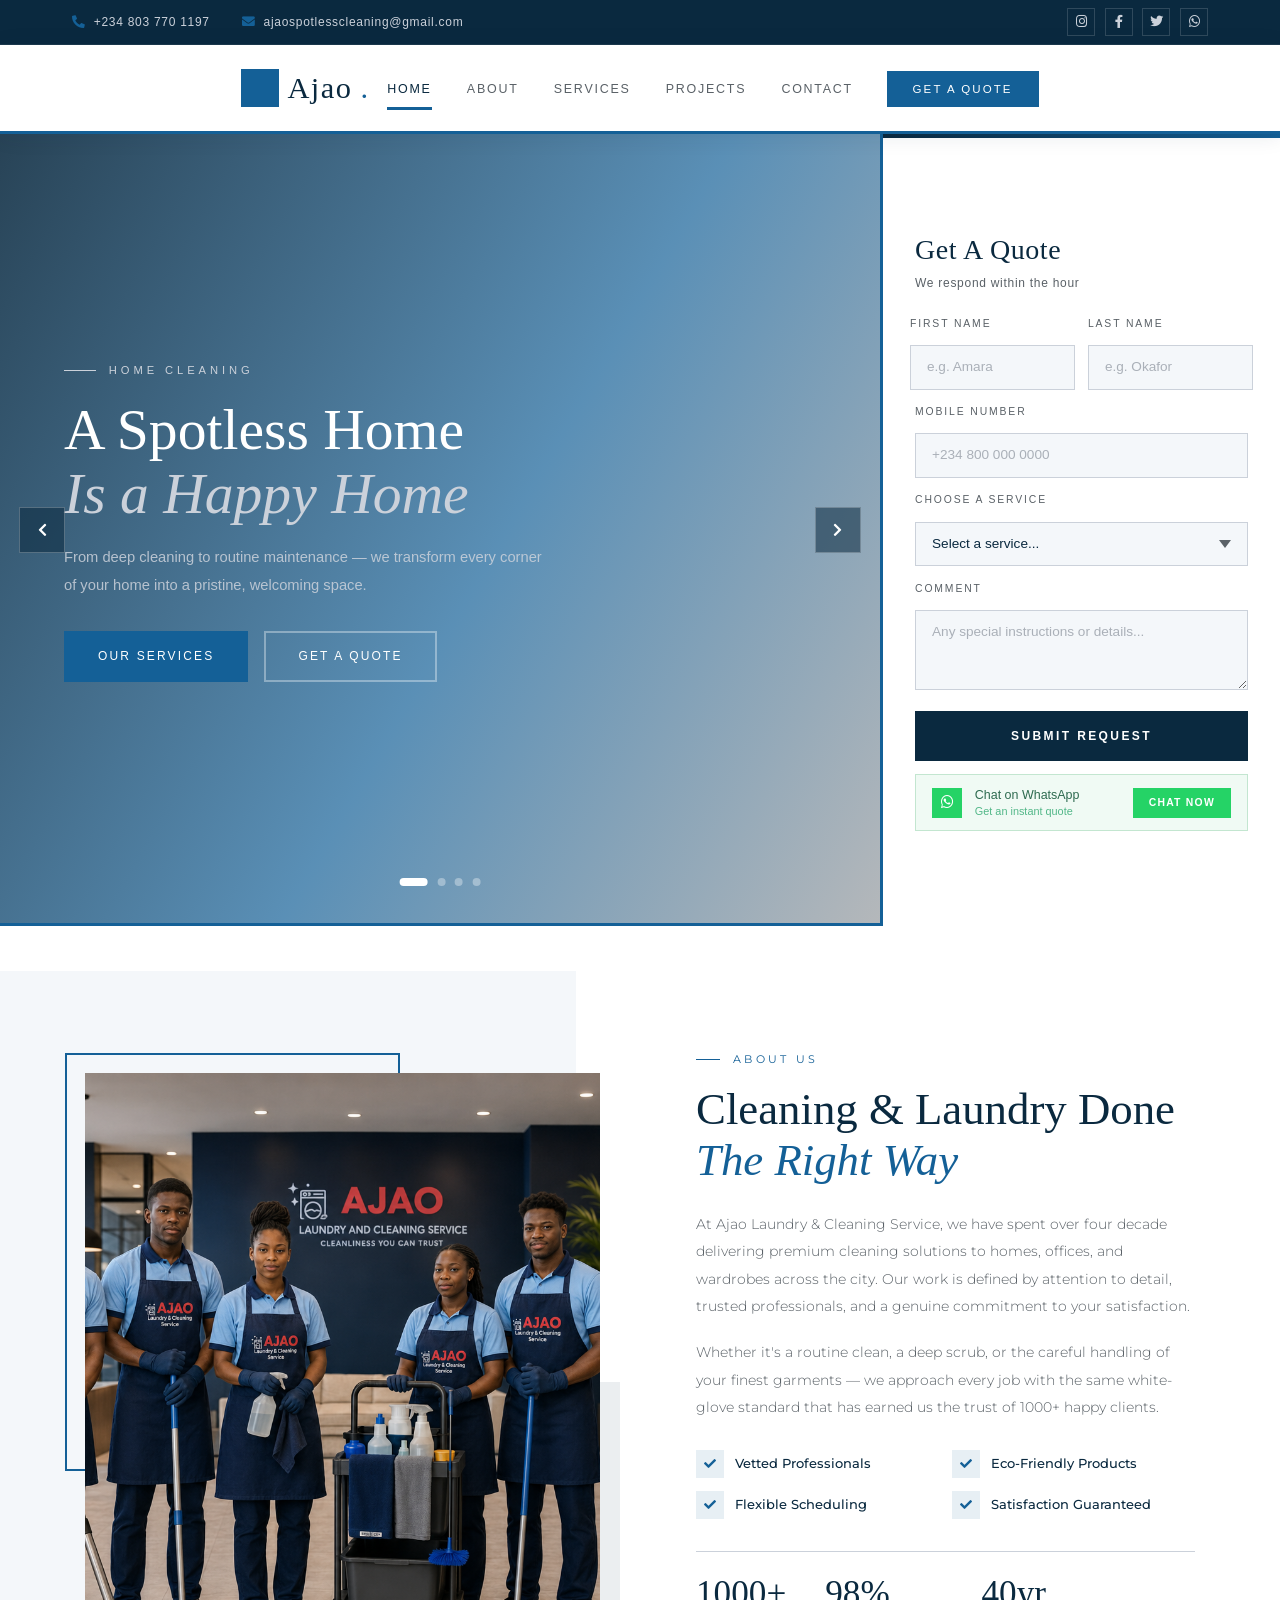
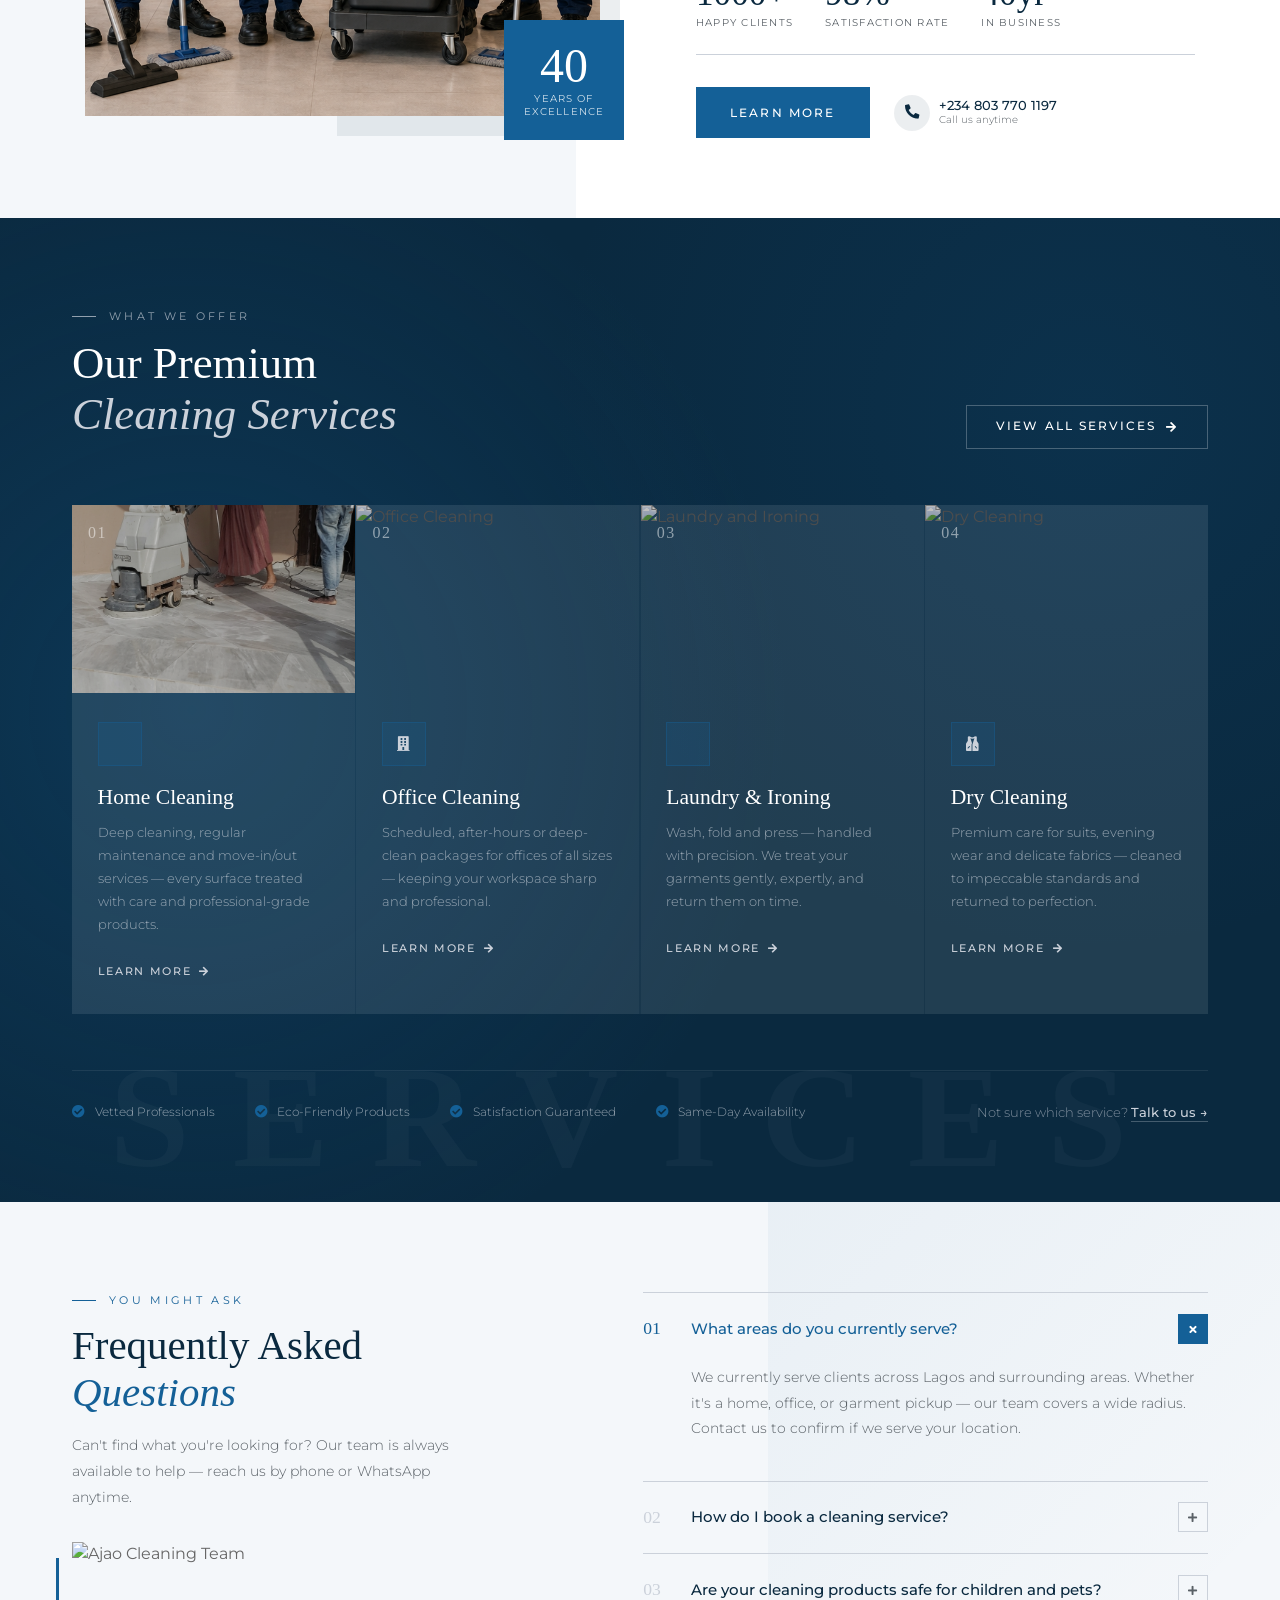
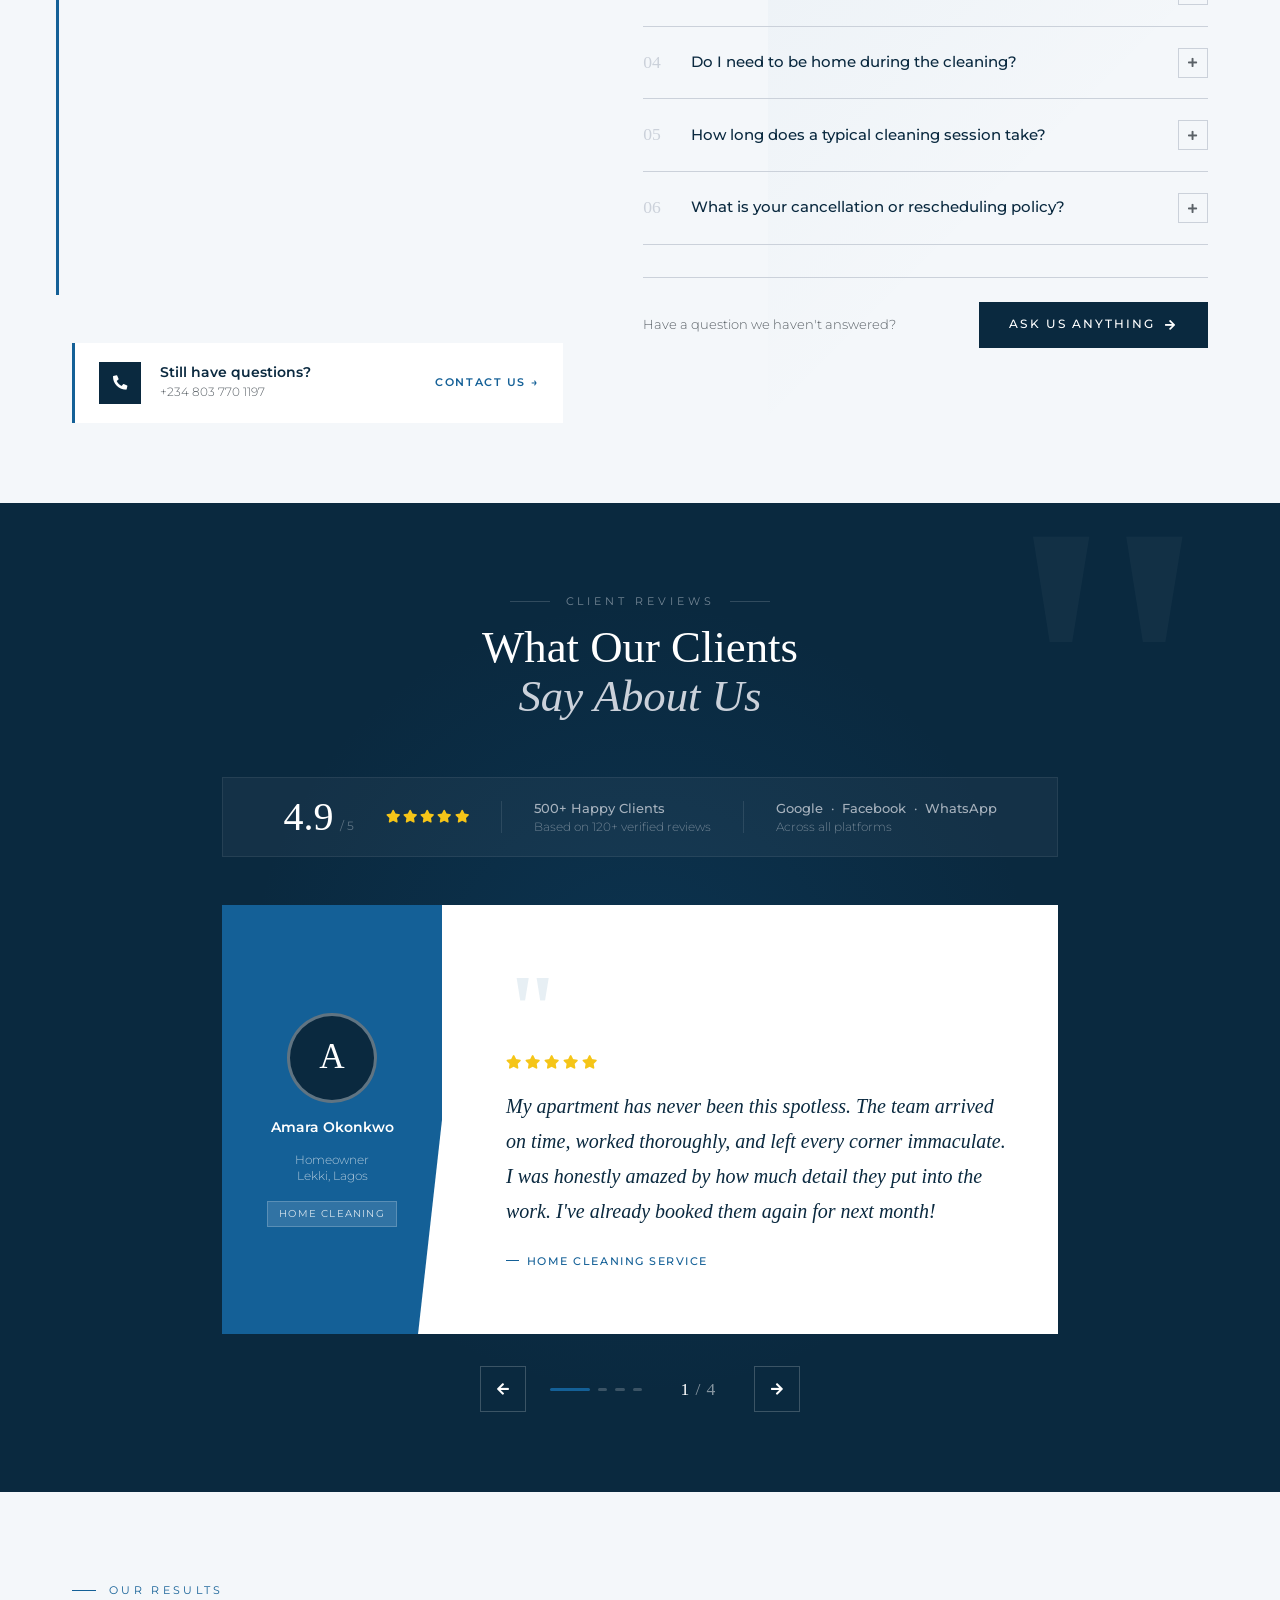
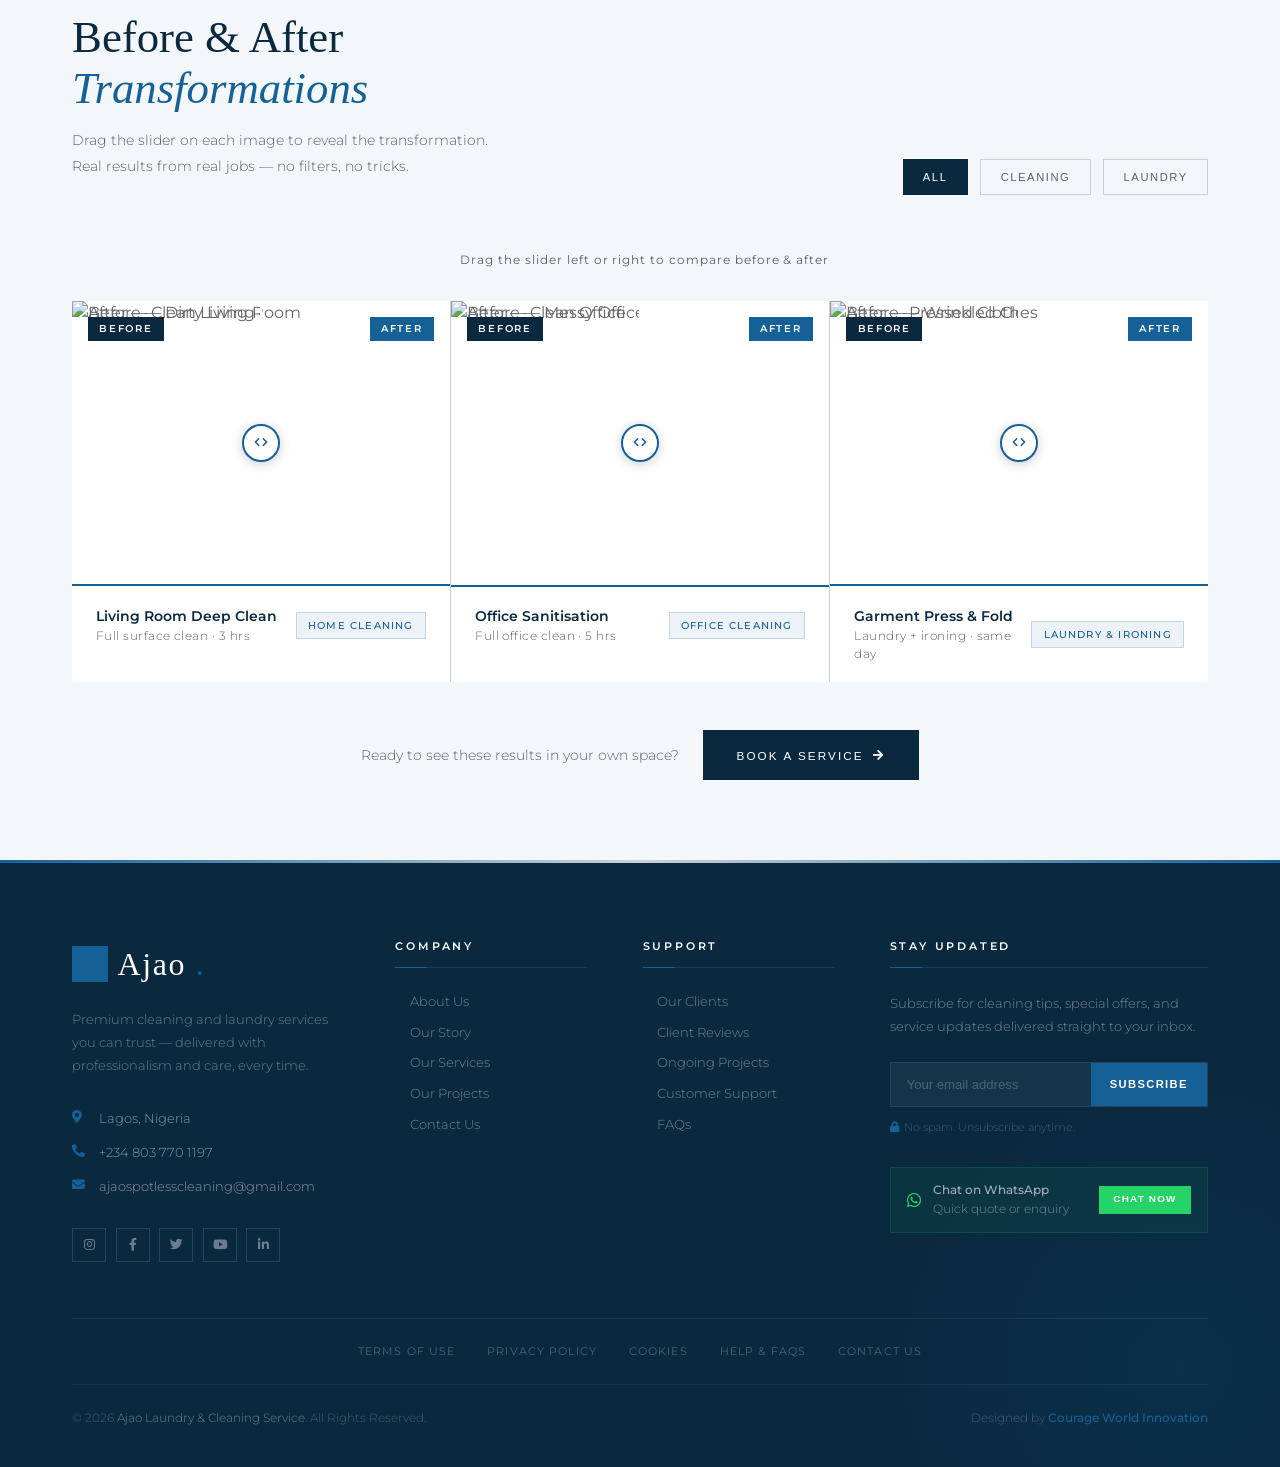
==== commit c0138cc7: "first commit" ====
--- a/index.html
+++ b/index.html
@@ -25,743 +25,857 @@
 
     <body>
         <div class="wrapper">
-            <!-- Header Start -->
-            <div class="header home">
-                <div class="container-fluid">
-                    <div class="header-top row align-items-center">
-                        <div class="col-lg-3">
-                            <div class="brand">
-                                <a href="index.html">
-                                    
-                                    <img src="img/logo.png" alt="Logo">
-                                </a>
-                            </div>
-                        </div>
-                        <div class="col-lg-9">
-                            <div class="topbar">
-                                <div class="topbar-col">
-                                    <a href="tel:+012 345 67890"><i class="fa fa-phone-alt"></i>+234 8037701197</a>
-                                </div>
-                                <div class="topbar-col">
-                                    <a href="mailto:ajaospotlesscleaning@gmail.com"><i class="fa fa-envelope"></i>ajaospotlesscleaning@gmail.com</a>
-                                </div>
-                                <div class="topbar-col">
-                                    <div class="topbar-social">
-                                        <a href=""><i class="fab fa-twitter"></i></a>
-                                        <a href=""><i class="fab fa-facebook-f"></i></a>
-                                        <a href=""><i class="fab fa-youtube"></i></a>
-                                        <a href=""><i class="fab fa-instagram"></i></a>
-                                        <a href=""><i class="fab fa-linkedin-in"></i></a>
-                                    </div>
-                                </div>
-                            </div>
-                            <div class="navbar navbar-expand-lg bg-light navbar-light">
-                                <a href="#" class="navbar-brand">MENU</a>
-                                <button type="button" class="navbar-toggler" data-toggle="collapse" data-target="#navbarCollapse">
-                                    <span class="navbar-toggler-icon"></span>
-                                </button>
-
-                                <div class="collapse navbar-collapse justify-content-between" id="navbarCollapse">
-                                    <div class="navbar-nav ml-auto">
-                                        <a href="index.html" class="nav-item nav-link active">Home</a>
-                                        <a href="about.html" class="nav-item nav-link">About</a>
-                                        <a href="service.html" class="nav-item nav-link">Service</a>
-                                        <a href="portfolio.html" class="nav-item nav-link">Project</a>
-                                        <a href="single.html" class="nav-item nav-link">Single</a>
-                                        <a href="contact.html" class="nav-item nav-link">Contact</a>
-                                        <div class="nav-item dropdown">
-                                            <a href="#" class="nav-link dropdown-toggle" data-toggle="dropdown">Dropdown</a>
-                                            <div class="dropdown-menu">
-                                                <a href="#" class="dropdown-item">Sub Item 1</a>
-                                                <a href="#" class="dropdown-item">Sub Item 2</a>
-                                            </div>
-                                        </div>
-                                        <a href="#" class="btn">Get A Quote</a>
-                                    </div>
-                                </div>
-                            </div>
-                        </div>
-                    </div>
-                    
-                    <div class="hero row align-items-center">
-                        <div class="col-md-7">
-                            <h2>Best & Trusted</h2>
-                            <h2><span>Cleaning</span> Service</h2>
-                            <p>Lorem ipsum dolor sit amet elit pretium facilisis ornare</p>
-                            <a class="btn" href="">Explore Now</a>
-                        </div>
-                        <div class="col-md-5">
-                            <div class="form">
-                                <h3>Get A Quote</h3>
-                                <form>
-                                    <input class="form-control" type="text" placeholder="Your Name">
-                                    <input class="form-control" type="text" placeholder="Mobile Number">
-                                    <div class="control-group">
-                                        <select class="custom-select">
-                                            <option selected>Choose a service</option>
-                                            <option value="1">House Cleaning</option>
-                                            <option value="2">Apartment Cleaning</option>
-                                            <option value="3">Office Cleaning</option>
-                                        </select>
-                                    </div>
-                                    <textarea class="form-control" placeholder="Comment"></textarea>
-                                    <button class="btn btn-block">Get A Quote</button>
-                                </form>
-                            </div>
-                        </div>
-                    </div>
-                </div>
-            </div>
-            <!-- Header End -->
+           <!-- ── TOPBAR ── -->
+<div class="topbar">
+  <div class="topbar-inner">
+    <div class="topbar-contact">
+      <a href="tel:+2348037701197">
+        <i class="fa fa-phone-alt"></i>
+        <span>+234 803 770 1197</span>
+      </a>
+      <a href="mailto:ajaospotlesscleaning@gmail.com">
+        <i class="fa fa-envelope"></i>
+        <span>ajaospotlesscleaning@gmail.com</span>
+      </a>
+    </div>
+    <div class="topbar-social">
+      <a href="#" aria-label="Instagram"><i class="fab fa-instagram"></i></a>
+      <a href="#" aria-label="Facebook"><i class="fab fa-facebook-f"></i></a>
+      <a href="#" aria-label="Twitter"><i class="fab fa-twitter"></i></a>
+      <a href="#" aria-label="WhatsApp"><i class="fab fa-whatsapp"></i></a>
+    </div>
+  </div>
+</div>
+ 
+<!-- ── STICKY NAVBAR ── -->
+<nav class="navbar" id="mainNavbar">
+  <div class="navbar-inner">
+    <a href="index.html" class="brand">
+      <div class="brand-icon"><i class="fa fa-spray-can-sparkles"></i></div>
+      Ajao<span>.</span>
+    </a>
+    <ul class="nav-links">
+      <li><a href="index.html" class="active">Home</a></li>
+      <li><a href="about.html">About</a></li>
+      <li><a href="service.html">Services</a></li>
+      <li><a href="portfolio.html">Projects</a></li>
+      <li><a href="contact.html">Contact</a></li>
+      <li><a href="#quote" class="nav-cta">Get A Quote</a></li>
+    </ul>
+    <div class="hamburger" id="hamburger" onclick="toggleMobileMenu()" aria-label="Toggle menu">
+      <span></span><span></span><span></span>
+    </div>
+  </div>
+  <div class="mobile-menu" id="mobileMenu">
+    <a href="index.html">Home</a>
+    <a href="about.html">About</a>
+    <a href="service.html">Services</a>
+    <a href="portfolio.html">Projects</a>
+    <a href="contact.html">Contact</a>
+    <a href="#quote" class="mobile-cta">Get A Quote →</a>
+  </div>
+</nav>
+ 
+<!-- ── HERO CAROUSEL + QUOTE FORM ── -->
+<section class="header home" id="quote">
+  <div class="hero-layout">
+ 
+    <!-- LEFT: Carousel -->
+    <div class="carousel-wrapper">
+ 
+      <!-- Slides -->
+      <div class="carousel-track" id="carouselTrack">
+ 
+        <!-- Slide 1: Home Cleaning -->
+        <div class="slide active" style="background-image: url('https://images.unsplash.com/photo-1581578731548-c64695cc6952?w=1400&q=80')">
+          <div class="slide-overlay"></div>
+          <div class="slide-content">
+            <div class="slide-eyebrow">
+              <span class="eyebrow-line"></span>
+              Home Cleaning
+            </div>
+            <h2 class="slide-title">
+              A Spotless Home<br>
+              <em>Is a Happy Home</em>
+            </h2>
+            <p class="slide-sub">
+              From deep cleaning to routine maintenance — we transform every corner of your home into a pristine, welcoming space.
+            </p>
+            <div class="slide-actions">
+              <a href="service.html" class="btn-slide-primary">Our Services</a>
+              <a href="#quote" class="btn-slide-ghost">Get A Quote</a>
+            </div>
+          </div>
+        </div>
+ 
+        <!-- Slide 2: Laundry & Ironing -->
+        <div class="slide" style="background-image: url('https://images.unsplash.com/photo-1545173168-9f1947eebb7f?w=1400&q=80')">
+          <div class="slide-overlay"></div>
+          <div class="slide-content">
+            <div class="slide-eyebrow">
+              <span class="eyebrow-line"></span>
+              Laundry &amp; Ironing
+            </div>
+            <h2 class="slide-title">
+              Fresh, Crisp &amp;<br>
+              <em>Perfectly Pressed</em>
+            </h2>
+            <p class="slide-sub">
+              We handle your laundry and ironing with expert care — washed, folded, and returned smelling clean and looking flawless.
+            </p>
+            <div class="slide-actions">
+              <a href="service.html" class="btn-slide-primary">Learn More</a>
+              <a href="#quote" class="btn-slide-ghost">Book Now</a>
+            </div>
+          </div>
+        </div>
+ 
+        <!-- Slide 3: Office Cleaning -->
+        <div class="slide" style="background-image: url('https://images.unsplash.com/photo-1497366216548-37526070297c?w=1400&q=80')">
+          <div class="slide-overlay"></div>
+          <div class="slide-content">
+            <div class="slide-eyebrow">
+              <span class="eyebrow-line"></span>
+              Office Cleaning
+            </div>
+            <h2 class="slide-title">
+              Clean Workspace,<br>
+              <em>Sharper Minds</em>
+            </h2>
+            <p class="slide-sub">
+              A clean office drives productivity. We offer scheduled, after-hours, and deep-clean packages tailored to your business.
+            </p>
+            <div class="slide-actions">
+              <a href="service.html" class="btn-slide-primary">View Packages</a>
+              <a href="#quote" class="btn-slide-ghost">Get A Quote</a>
+            </div>
+          </div>
+        </div>
+ 
+        <!-- Slide 4: Dry Cleaning -->
+        <div class="slide" style="background-image: url('https://images.unsplash.com/photo-1558769132-cb1aea458c5e?w=1400&q=80')">
+          <div class="slide-overlay"></div>
+          <div class="slide-content">
+            <div class="slide-eyebrow">
+              <span class="eyebrow-line"></span>
+              Dry Cleaning
+            </div>
+            <h2 class="slide-title">
+              Your Finest Garments,<br>
+              <em>Impeccably Cared For</em>
+            </h2>
+            <p class="slide-sub">
+              Premium dry cleaning for suits, evening wear, and delicate fabrics — handled with precision and returned to perfection.
+            </p>
+            <div class="slide-actions">
+              <a href="service.html" class="btn-slide-primary">Explore Service</a>
+              <a href="#quote" class="btn-slide-ghost">Book Pickup</a>
+            </div>
+          </div>
+        </div>
+ 
+      </div>
+      <!-- /carousel-track -->
+ 
+      <!-- Carousel Controls -->
+      <button class="carousel-btn prev" onclick="changeSlide(-1)" aria-label="Previous slide">
+        <i class="fa fa-chevron-left"></i>
+      </button>
+      <button class="carousel-btn next" onclick="changeSlide(1)" aria-label="Next slide">
+        <i class="fa fa-chevron-right"></i>
+      </button>
+ 
+      <!-- Dots -->
+      <div class="carousel-dots" id="carouselDots">
+        <button class="dot active" onclick="goToSlide(0)" aria-label="Slide 1"></button>
+        <button class="dot" onclick="goToSlide(1)" aria-label="Slide 2"></button>
+        <button class="dot" onclick="goToSlide(2)" aria-label="Slide 3"></button>
+        <button class="dot" onclick="goToSlide(3)" aria-label="Slide 4"></button>
+      </div>
+ 
+      <!-- Progress bar -->
+      <div class="carousel-progress">
+        <div class="carousel-progress-bar" id="progressBar"></div>
+      </div>
+ 
+    </div>
+    <!-- /carousel-wrapper -->
+ 
+    <!-- RIGHT: Quote Form -->
+    <div class="quote-panel" id="quotePanel">
+      <div class="quote-form">
+        <div class="form-heading">Get A Quote</div>
+        <div class="form-sub">We respond within the hour</div>
+ 
+        <div class="form-row">
+          <div class="form-group">
+            <label for="firstName">First Name</label>
+            <input type="text" id="firstName" placeholder="e.g. Amara"/>
+          </div>
+          <div class="form-group">
+            <label for="lastName">Last Name</label>
+            <input type="text" id="lastName" placeholder="e.g. Okafor"/>
+          </div>
+        </div>
+ 
+        <div class="form-group">
+          <label for="phone">Mobile Number</label>
+          <input type="tel" id="phone" placeholder="+234 800 000 0000"/>
+        </div>
+ 
+        <div class="form-group">
+          <label for="service">Choose a Service</label>
+          <select id="service">
+            <option value="">Select a service...</option>
+            <option value="1">Home Cleaning</option>
+            <option value="2">Office Cleaning</option>
+            <option value="3">Laundry &amp; Ironing</option>
+            <option value="4">Dry Cleaning</option>
+          </select>
+        </div>
+ 
+        <div class="form-group">
+          <label for="comment">Comment</label>
+          <textarea id="comment" placeholder="Any special instructions or details..."></textarea>
+        </div>
+ 
+        <button class="btn-submit" type="button" onclick="submitQuote()">
+          Submit Request
+        </button>
+ 
+        <div class="wa-strip">
+          <div class="wa-icon-box"><i class="fab fa-whatsapp"></i></div>
+          <div class="wa-label">
+            Chat on WhatsApp
+            <span>Get an instant quote</span>
+          </div>
+          <button class="wa-btn" onclick="window.open('https://wa.me/2348037701197?text=Hello%2C%20I%20would%20like%20a%20quote','_blank')">
+            Chat Now
+          </button>
+        </div>
+ 
+      </div>
+    </div>
+    <!-- /quote-panel -->
+ 
+  </div>
+</section>
+<!-- Header End -->
             
             
             <!-- About Start -->
             <div class="about">
-                <div class="container">
-                    <div class="row">
-                        <div class="col-lg-5 col-md-6">
-                            <div class="about-img">
-                                <img src="img/about.jpg" alt="Image">
-                            </div>
-                        </div>
-                        <div class="col-lg-7 col-md-6">
-                            <div class="about-text">
-                                <h2><span>10</span> Years Experience</h2>
-                                <p>
-                                    Lorem ipsum dolor sit amet, consectetur adipiscing elit. Phasellus nec pretium mi. Curabitur facilisis ornare velit non vulputate. Aliquam metus tortor, auctor id gravida condimentum, viverra quis sem.
-                                </p>
-                                <p>
-                                    Lorem ipsum dolor sit amet, consectetur adipiscing elit. Phasellus nec pretium mi. Curabitur facilisis ornare velit non vulputate. Aliquam metus tortor, auctor id gravida condimentum, viverra quis sem. Curabitur non nisl nec nisi scelerisque maximus. Aenean consectetur convallis porttitor. Aliquam interdum at lacus non blandit.
-                                </p>
-                                <a class="btn" href="">Learn More</a>
-                            </div>
-                        </div>
-                    </div>
-                </div>
-            </div>
-            <!-- About End -->
-
-
-            <!-- Service Start -->
-            <div class="service">
-                <div class="container">
-                    <div class="section-header">
-                        <p>Our Services</p>
-                        <h2>Provide Services Worldwide</h2>
-                    </div>
-                    <div class="row">
-                        <div class="col-lg-3 col-md-6">
-                            <div class="service-item">
-                                <img src="img/service-1.jpg" alt="Service">
-                                <h3>Flour Cleaning</h3>
-                                <p>
-                                    Lorem ipsum dolor sit amet elit. Phasellus nec pretium mi. Curabitur facilisis ornare
-                                </p>
-                                <a class="btn" href="">Learn More</a>
-                            </div>
-                        </div>
-                        <div class="col-lg-3 col-md-6">
-                            <div class="service-item">
-                                <img src="img/service-2.jpg" alt="Service">
-                                <h3>Glass Cleaning</h3>
-                                <p>
-                                    Lorem ipsum dolor sit amet elit. Phasellus nec pretium mi. Curabitur facilisis ornare
-                                </p>
-                                <a class="btn" href="">Learn More</a>
-                            </div>
-                        </div>
-                        <div class="col-lg-3 col-md-6">
-                            <div class="service-item">
-                                <img src="img/service-3.jpg" alt="Service">
-                                <h3>Carpet Cleaning</h3>
-                                <p>
-                                    Lorem ipsum dolor sit amet elit. Phasellus nec pretium mi. Curabitur facilisis ornare
-                                </p>
-                                <a class="btn" href="">Learn More</a>
-                            </div>
-                        </div>
-                        <div class="col-lg-3 col-md-6">
-                            <div class="service-item">
-                                <img src="img/service-4.jpg" alt="Service">
-                                <h3>Toilet Cleaning</h3>
-                                <p>
-                                    Lorem ipsum dolor sit amet elit. Phasellus nec pretium mi. Curabitur facilisis ornare
-                                </p>
-                                <a class="btn" href="">Learn More</a>
-                            </div>
-                        </div>
-                    </div>
-                </div>
-            </div>
-            <!-- Service End -->
+  <div class="container">
+    <div class="about-grid">
+
+      <!-- IMAGE -->
+      <div class="about-img-wrap">
+        <div class="about-img">
+          <img src="img/team2.png" alt="Ajao Cleaning Team"/>
+        </div>
+        <div class="exp-badge">
+          <div class="exp-badge-num">40</div>
+          <div class="exp-badge-text">Years of Excellence</div>
+        </div>
+      </div>
+
+      <!-- TEXT -->
+      <div class="about-text">
+        <div class="section-label">About Us</div>
+        <h2 class="about-title">
+          Cleaning &amp; Laundry Done<br>
+          <em>The Right Way</em>
+        </h2>
+        <p class="about-desc">
+          At Ajao Laundry &amp; Cleaning Service, we have spent over four decade delivering premium cleaning solutions to homes, offices, and wardrobes across the city. Our work is defined by attention to detail, trusted professionals, and a genuine commitment to your satisfaction.
+        </p>
+        <p class="about-desc">
+          Whether it's a routine clean, a deep scrub, or the careful handling of your finest garments — we approach every job with the same white-glove standard that has earned us the trust of 1000+ happy clients.
+        </p>
+
+        <div class="about-points">
+          <div class="point-item"><div class="point-icon"><i class="fa fa-check"></i></div>Vetted Professionals</div>
+          <div class="point-item"><div class="point-icon"><i class="fa fa-check"></i></div>Eco-Friendly Products</div>
+          <div class="point-item"><div class="point-icon"><i class="fa fa-check"></i></div>Flexible Scheduling</div>
+          <div class="point-item"><div class="point-icon"><i class="fa fa-check"></i></div>Satisfaction Guaranteed</div>
+        </div>
+
+        <div class="about-stats">
+          <div class="stat-item">
+            <div class="stat-num">1000+</div>
+            <div class="stat-label">Happy Clients</div>
+          </div>
+          <div class="stat-item">
+            <div class="stat-num">98%</div>
+            <div class="stat-label">Satisfaction Rate</div>
+          </div>
+          <div class="stat-item">
+            <div class="stat-num">40yr</div>
+            <div class="stat-label">In Business</div>
+          </div>
+        </div>
+
+        <div class="about-cta">
+          <a class="btn-about" href="about.html">Learn More</a>
+          <a class="wa-call" href="tel:+2348037701197">
+            <div class="wa-call-icon"><i class="fa fa-phone-alt"></i></div>
+            <div class="wa-call-text">
+              +234 803 770 1197
+              <small>Call us anytime</small>
+            </div>
+          </a>
+        </div>
+      </div>
+
+    </div>
+  </div>
+</div>
+<!-- About End -->
+        
+
+<!-- Service Start -->
+<div class="service">
+  <div class="container">
+
+    <div class="service-header">
+      <div class="service-header-left">
+        <div class="section-label">What We Offer</div>
+        <h2 class="service-title">Our Premium<br><em>Cleaning Services</em></h2>
+      </div>
+      <div class="service-header-right">
+        <a href="service.html" class="btn-all-services">View All Services <i class="fa fa-arrow-right"></i></a>
+      </div>
+    </div>
+
+    <div class="services-grid">
+
+      <div class="service-card">
+        <div class="service-card-img">
+          <img src="img/ajao8.png" alt="Home Cleaning"/>
+          <div class="card-num">01</div>
+          <div class="card-accent"></div>
+        </div>
+        <div class="service-card-body">
+          <div class="service-icon"><i class="fa fa-house"></i></div>
+          <h3 class="service-card-name">Home Cleaning</h3>
+          <p class="service-card-desc">Deep cleaning, regular maintenance and move-in/out services — every surface treated with care and professional-grade products.</p>
+          <a href="service.html" class="card-link">Learn More <i class="fa fa-arrow-right"></i></a>
+        </div>
+      </div>
+
+      <div class="service-card">
+        <div class="service-card-img">
+          <img src="img/service-2.jpg" alt="Office Cleaning"/>
+          <div class="card-num">02</div>
+          <div class="card-accent"></div>
+        </div>
+        <div class="service-card-body">
+          <div class="service-icon"><i class="fa fa-building"></i></div>
+          <h3 class="service-card-name">Office Cleaning</h3>
+          <p class="service-card-desc">Scheduled, after-hours or deep-clean packages for offices of all sizes — keeping your workspace sharp and professional.</p>
+          <a href="service.html" class="card-link">Learn More <i class="fa fa-arrow-right"></i></a>
+        </div>
+      </div>
+
+      <div class="service-card">
+        <div class="service-card-img">
+          <img src="img/service-3.jpg" alt="Laundry and Ironing"/>
+          <div class="card-num">03</div>
+          <div class="card-accent"></div>
+        </div>
+        <div class="service-card-body">
+          <div class="service-icon"><i class="fa fa-shirt"></i></div>
+          <h3 class="service-card-name">Laundry &amp; Ironing</h3>
+          <p class="service-card-desc">Wash, fold and press — handled with precision. We treat your garments gently, expertly, and return them on time.</p>
+          <a href="service.html" class="card-link">Learn More <i class="fa fa-arrow-right"></i></a>
+        </div>
+      </div>
+
+      <div class="service-card">
+        <div class="service-card-img">
+          <img src="img/service-4.jpg" alt="Dry Cleaning"/>
+          <div class="card-num">04</div>
+          <div class="card-accent"></div>
+        </div>
+        <div class="service-card-body">
+          <div class="service-icon"><i class="fa fa-vest"></i></div>
+          <h3 class="service-card-name">Dry Cleaning</h3>
+          <p class="service-card-desc">Premium care for suits, evening wear and delicate fabrics — cleaned to impeccable standards and returned to perfection.</p>
+          <a href="service.html" class="card-link">Learn More <i class="fa fa-arrow-right"></i></a>
+        </div>
+      </div>
+
+    </div>
+
+    <div class="service-bottom">
+      <div class="service-promise">
+        <div class="promise-item"><i class="fa fa-check-circle"></i> Vetted Professionals</div>
+        <div class="promise-item"><i class="fa fa-check-circle"></i> Eco-Friendly Products</div>
+        <div class="promise-item"><i class="fa fa-check-circle"></i> Satisfaction Guaranteed</div>
+        <div class="promise-item"><i class="fa fa-check-circle"></i> Same-Day Availability</div>
+      </div>
+      <div class="service-cta-text">
+        Not sure which service? <a href="contact.html">Talk to us →</a>
+      </div>
+    </div>
+
+  </div>
+</div>
+<!-- Service End -->
             
+
+            <!-- FAQs Start -->
+<div class="faqs">
+  <div class="container">
+    <div class="faqs-grid">
+
+      <!-- LEFT -->
+      <div class="faqs-left">
+        <div class="section-label">You Might Ask</div>
+        <h2 class="faqs-title">Frequently Asked<br><em>Questions</em></h2>
+        <p class="faqs-subtitle">Can't find what you're looking for? Our team is always available to help — reach us by phone or WhatsApp anytime.</p>
+
+        <div class="faqs-img-wrap">
+          <img src="img/faqs.jpg" alt="Ajao Cleaning Team"/>
+        </div>
+
+        <div class="faqs-contact">
+          <div class="faq-contact-icon"><i class="fa fa-phone-alt"></i></div>
+          <div class="faq-contact-text">
+            <strong>Still have questions?</strong>
+            <span>+234 803 770 1197</span>
+          </div>
+          <a href="contact.html" class="faq-contact-link">Contact Us →</a>
+        </div>
+      </div>
+
+      <!-- RIGHT: Accordion -->
+      <div class="faqs-right">
+
+        <div class="faq-item open">
+          <button class="faq-question" onclick="toggleFaq(this)">
+            <span class="faq-num">01</span>
+            <span class="faq-q-text">What areas do you currently serve?</span>
+            <div class="faq-icon"><i class="fa fa-plus"></i></div>
+          </button>
+          <div class="faq-answer">
+            <p>We currently serve clients across Lagos and surrounding areas. Whether it's a home, office, or garment pickup — our team covers a wide radius. Contact us to confirm if we serve your location.</p>
+          </div>
+        </div>
+
+        <div class="faq-item">
+          <button class="faq-question" onclick="toggleFaq(this)">
+            <span class="faq-num">02</span>
+            <span class="faq-q-text">How do I book a cleaning service?</span>
+            <div class="faq-icon"><i class="fa fa-plus"></i></div>
+          </button>
+          <div class="faq-answer">
+            <p>Booking is easy — simply fill in the quote form on our homepage, call us directly, or send a WhatsApp message. We'll confirm your booking and assign a professional within the hour.</p>
+          </div>
+        </div>
+
+        <div class="faq-item">
+          <button class="faq-question" onclick="toggleFaq(this)">
+            <span class="faq-num">03</span>
+            <span class="faq-q-text">Are your cleaning products safe for children and pets?</span>
+            <div class="faq-icon"><i class="fa fa-plus"></i></div>
+          </button>
+          <div class="faq-answer">
+            <p>Absolutely. We use eco-friendly, non-toxic, and biodegradable cleaning agents that are completely safe for children, pets, and sensitive environments. Your family's safety is our priority.</p>
+          </div>
+        </div>
+
+        <div class="faq-item">
+          <button class="faq-question" onclick="toggleFaq(this)">
+            <span class="faq-num">04</span>
+            <span class="faq-q-text">Do I need to be home during the cleaning?</span>
+            <div class="faq-icon"><i class="fa fa-plus"></i></div>
+          </button>
+          <div class="faq-answer">
+            <p>It's entirely your choice. Many of our clients provide access and go about their day. All our professionals are background-checked, vetted, and insured — you can trust them in your space.</p>
+          </div>
+        </div>
+
+        <div class="faq-item">
+          <button class="faq-question" onclick="toggleFaq(this)">
+            <span class="faq-num">05</span>
+            <span class="faq-q-text">How long does a typical cleaning session take?</span>
+            <div class="faq-icon"><i class="fa fa-plus"></i></div>
+          </button>
+          <div class="faq-answer">
+            <p>It depends on the size of the space and the type of service. A standard home clean typically takes 2–4 hours. Deep cleans or large offices may take longer. We'll give you a clear timeframe when you book.</p>
+          </div>
+        </div>
+
+        <div class="faq-item">
+          <button class="faq-question" onclick="toggleFaq(this)">
+            <span class="faq-num">06</span>
+            <span class="faq-q-text">What is your cancellation or rescheduling policy?</span>
+            <div class="faq-icon"><i class="fa fa-plus"></i></div>
+          </button>
+          <div class="faq-answer">
+            <p>We understand plans change. You can cancel or reschedule at no charge with at least 24 hours notice. Just reach us via phone or WhatsApp and we'll sort it out promptly.</p>
+          </div>
+        </div>
+
+        <div class="faqs-ask">
+          <span class="faqs-ask-text">Have a question we haven't answered?</span>
+          <a href="contact.html" class="btn-ask">Ask Us Anything <i class="fa fa-arrow-right"></i></a>
+        </div>
+
+      </div>
+    </div>
+  </div>
+</div>
+<!-- FAQs End -->
+
+
+            <!-- Testimonial Start -->
+<!-- Testimonial Start -->
+<div class="testimonial">
+  <div class="testimonial-bg-quote">"</div>
+  <div class="container">
+
+    <div class="t-section-header">
+      <div class="t-label">Client Reviews</div>
+      <h2 class="t-heading">What Our Clients<br><em>Say About Us</em></h2>
+    </div>
+
+    <div class="t-rating-bar">
+      <div class="t-rating-score">
+        <div class="t-rating-num">4.9</div>
+        <div class="t-rating-outof">/ 5</div>
+      </div>
+      <div class="t-rating-stars">
+        <i class="fa fa-star"></i><i class="fa fa-star"></i>
+        <i class="fa fa-star"></i><i class="fa fa-star"></i>
+        <i class="fa fa-star"></i>
+      </div>
+      <div class="t-rating-divider"></div>
+      <div class="t-rating-text">
+        <strong>500+ Happy Clients</strong>
+        Based on 120+ verified reviews
+      </div>
+      <div class="t-rating-divider"></div>
+      <div class="t-rating-text">
+        <strong>Google &nbsp;·&nbsp; Facebook &nbsp;·&nbsp; WhatsApp</strong>
+        Across all platforms
+      </div>
+    </div>
+
+    <div class="t-carousel-wrap">
+      <div class="t-overflow">
+        <div class="t-track" id="tTrack">
+
+          <div class="t-card">
+            <div class="t-card-band">
+              <div class="t-avatar-circle">A</div>
+              <div class="t-band-name">Amara Okonkwo</div>
+              <div class="t-band-role">Homeowner<br>Lekki, Lagos</div>
+              <div class="t-band-tag">Home Cleaning</div>
+            </div>
+            <div class="t-card-body">
+              <div class="t-quote-mark">"</div>
+              <div class="t-stars-row">
+                <i class="fa fa-star"></i><i class="fa fa-star"></i>
+                <i class="fa fa-star"></i><i class="fa fa-star"></i>
+                <i class="fa fa-star"></i>
+              </div>
+              <p class="t-quote-text">My apartment has never been this spotless. The team arrived on time, worked thoroughly, and left every corner immaculate. I was honestly amazed by how much detail they put into the work. I've already booked them again for next month!</p>
+              <div class="t-quote-service">Home Cleaning Service</div>
+            </div>
+          </div>
+
+          <div class="t-card">
+            <div class="t-card-band">
+              <div class="t-avatar-circle">C</div>
+              <div class="t-band-name">Chidi Eze</div>
+              <div class="t-band-role">Business Owner<br>Victoria Island</div>
+              <div class="t-band-tag">Office Cleaning</div>
+            </div>
+            <div class="t-card-body">
+              <div class="t-quote-mark">"</div>
+              <div class="t-stars-row">
+                <i class="fa fa-star"></i><i class="fa fa-star"></i>
+                <i class="fa fa-star"></i><i class="fa fa-star"></i>
+                <i class="fa fa-star"></i>
+              </div>
+              <p class="t-quote-text">They handled our entire office deep clean the night before a major client presentation. The professionalism and attention to detail was outstanding. Our office looked brand new the next morning. Every business needs this service!</p>
+              <div class="t-quote-service">Office Cleaning Service</div>
+            </div>
+          </div>
+
+          <div class="t-card">
+            <div class="t-card-band">
+              <div class="t-avatar-circle">F</div>
+              <div class="t-band-name">Fatima Abdullahi</div>
+              <div class="t-band-role">Event Planner<br>Ikeja, Lagos</div>
+              <div class="t-band-tag">Dry Cleaning</div>
+            </div>
+            <div class="t-card-body">
+              <div class="t-quote-mark">"</div>
+              <div class="t-stars-row">
+                <i class="fa fa-star"></i><i class="fa fa-star"></i>
+                <i class="fa fa-star"></i><i class="fa fa-star"></i>
+                <i class="fa fa-star-half-alt"></i>
+              </div>
+              <p class="t-quote-text">I sent my wedding dress and three suits for dry cleaning before a major event. Everything came back perfectly pressed, fresh, and handled with obvious care. The pickup and delivery was seamless. Ajao is now my permanent go-to for all formal wear.</p>
+              <div class="t-quote-service">Dry Cleaning Service</div>
+            </div>
+          </div>
+
+          <div class="t-card">
+            <div class="t-card-band">
+              <div class="t-avatar-circle">B</div>
+              <div class="t-band-name">Babatunde Adeyemi</div>
+              <div class="t-band-role">Finance Executive<br>Lagos Island</div>
+              <div class="t-band-tag">Laundry & Ironing</div>
+            </div>
+            <div class="t-card-body">
+              <div class="t-quote-mark">"</div>
+              <div class="t-stars-row">
+                <i class="fa fa-star"></i><i class="fa fa-star"></i>
+                <i class="fa fa-star"></i><i class="fa fa-star"></i>
+                <i class="fa fa-star"></i>
+              </div>
+              <p class="t-quote-text">The laundry and ironing service is honestly a lifesaver for my schedule. Everything is returned neatly folded, perfectly pressed, and smelling incredibly fresh. As a busy professional, this service saves me hours every single week. Cannot recommend enough.</p>
+              <div class="t-quote-service">Laundry & Ironing Service</div>
+            </div>
+          </div>
+
+        </div>
+      </div>
+
+      <div class="t-controls">
+        <button class="t-btn" onclick="tMove(-1)"><i class="fa fa-arrow-left"></i></button>
+        <div class="t-progress" id="tDots">
+          <button class="t-prog-dot active" onclick="tGo(0)"></button>
+          <button class="t-prog-dot" onclick="tGo(1)"></button>
+          <button class="t-prog-dot" onclick="tGo(2)"></button>
+          <button class="t-prog-dot" onclick="tGo(3)"></button>
+        </div>
+        <div class="t-counter"><span id="tCur">1</span> / 4</div>
+        <button class="t-btn" onclick="tMove(1)"><i class="fa fa-arrow-right"></i></button>
+      </div>
+    </div>
+
+  </div>
+</div>
+<!-- Testimonial End -->
+
             
-            <!-- Feature Start -->
-            <div class="feature">
-                <div class="container">
-                    <div class="row">
-                        <div class="col-md-5">
-                            <div class="section-header left">
-                                <p>Why Choose Us</p>
-                                <h2>Expert Cleaners and World Class Services</h2>
-                            </div>
-                            <p>
-                                Lorem ipsum dolor sit amet, consectetur adipiscing elit. Phasellus nec pretium mi. Curabitur facilisis ornare velit non vulputate. Aliquam metus tortor, auctor id gravida condimentum, viverra quis sem. Curabitur non nisl nec nisi scelerisque maximus. Aenean consectetur convallis porttitor. Aliquam interdum at lacus non blandit.
-                            </p>
-                            <a class="btn" href="">Learn More</a>
-                        </div>
-                        <div class="col-md-7">
-                            <div class="row align-items-center feature-item">
-                                <div class="col-5">
-                                    <img src="img/feature-1.jpg" alt="Feature">
-                                </div>
-                                <div class="col-7">
-                                    <h3>Expert Cleaners</h3>
-                                    <p>
-                                        Lorem ipsum dolor sit amet elit. Phasellus nec pretium mi. Curabitur facilisis ornare velit non vulputate.
-                                    </p>
-                                </div>
-                            </div>
-                            <div class="row align-items-center feature-item">
-                                <div class="col-5">
-                                    <img src="img/feature-2.jpg" alt="Feature">
-                                </div>
-                                <div class="col-7">
-                                    <h3>Reasonable Prices</h3>
-                                    <p>
-                                        Lorem ipsum dolor sit amet elit. Phasellus nec pretium mi. Curabitur facilisis ornare velit non vulputate.
-                                    </p>
-                                </div>
-                            </div>
-                            <div class="row align-items-center feature-item">
-                                <div class="col-5">
-                                    <img src="img/feature-3.jpg" alt="Feature">
-                                </div>
-                                <div class="col-7">
-                                    <h3>Quick & Best Services</h3>
-                                    <p>
-                                        Lorem ipsum dolor sit amet elit. Phasellus nec pretium mi. Curabitur facilisis ornare velit non vulputate.
-                                    </p>
-                                </div>
-                            </div>
-                        </div>
-                    </div>
-                </div>
-            </div>
-            <!-- Feature End -->
-            
-            
-            <!-- Team Start -->
-            <div class="team">
-                <div class="container">
-                    <div class="section-header">
-                        <p>Team Member</p>
-                        <h2>Meet Our Expert Cleaners</h2>
-                    </div>
-                    <div class="row">
-                        <div class="col-lg-3 col-md-6">
-                            <div class="team-item">
-                                <div class="team-img">
-                                    <img src="img/team-1.jpg" alt="Team Image">
-                                </div>
-                                <div class="team-text">
-                                    <h2>Josh Dunn</h2>
-                                    <h3>CEO</h3>
-                                    <div class="team-social">
-                                        <a class="social-tw" href=""><i class="fab fa-twitter"></i></a>
-                                        <a class="social-fb" href=""><i class="fab fa-facebook-f"></i></a>
-                                        <a class="social-li" href=""><i class="fab fa-linkedin-in"></i></a>
-                                        <a class="social-in" href=""><i class="fab fa-instagram"></i></a>
-                                    </div>
-                                </div>
-                            </div>
-                        </div>
-                        <div class="col-lg-3 col-md-6">
-                            <div class="team-item">
-                                <div class="team-img">
-                                    <img src="img/team-2.jpg" alt="Team Image">
-                                </div>
-                                <div class="team-text">
-                                    <h2>Mollie Ross</h2>
-                                    <h3>Team Manager</h3>
-                                    <div class="team-social">
-                                        <a class="social-tw" href=""><i class="fab fa-twitter"></i></a>
-                                        <a class="social-fb" href=""><i class="fab fa-facebook-f"></i></a>
-                                        <a class="social-li" href=""><i class="fab fa-linkedin-in"></i></a>
-                                        <a class="social-in" href=""><i class="fab fa-instagram"></i></a>
-                                    </div>
-                                </div>
-                            </div>
-                        </div>
-                        <div class="col-lg-3 col-md-6">
-                            <div class="team-item">
-                                <div class="team-img">
-                                    <img src="img/team-3.jpg" alt="Team Image">
-                                </div>
-                                <div class="team-text">
-                                    <h2>Dylan Adams</h2>
-                                    <h3>Cleaner</h3>
-                                    <div class="team-social">
-                                        <a class="social-tw" href=""><i class="fab fa-twitter"></i></a>
-                                        <a class="social-fb" href=""><i class="fab fa-facebook-f"></i></a>
-                                        <a class="social-li" href=""><i class="fab fa-linkedin-in"></i></a>
-                                        <a class="social-in" href=""><i class="fab fa-instagram"></i></a>
-                                    </div>
-                                </div>
-                            </div>
-                        </div>
-                        <div class="col-lg-3 col-md-6">
-                            <div class="team-item">
-                                <div class="team-img">
-                                    <img src="img/team-4.jpg" alt="Team Image">
-                                </div>
-                                <div class="team-text">
-                                    <h2>Jennifer Page</h2>
-                                    <h3>Cleaner</h3>
-                                    <div class="team-social">
-                                        <a class="social-tw" href=""><i class="fab fa-twitter"></i></a>
-                                        <a class="social-fb" href=""><i class="fab fa-facebook-f"></i></a>
-                                        <a class="social-li" href=""><i class="fab fa-linkedin-in"></i></a>
-                                        <a class="social-in" href=""><i class="fab fa-instagram"></i></a>
-                                    </div>
-                                </div>
-                            </div>
-                        </div>
-                    </div>
-                </div>
-            </div>
-            <!-- Team End -->
-
-
-            <!-- FAQs Start -->
-            <div class="faqs">
-                <div class="container">
-                    <div class="row">
-                        <div class="col-md-5">
-                            <div class="section-header left">
-                                <p>You Might Ask</p>
-                                <h2>Frequently Asked Questions</h2>
-                            </div>
-                            <img src="img/faqs.jpg" alt="Image">
-                        </div>
-                        <div class="col-md-7">
-                            <div id="accordion">
-                                <div class="card">
-                                    <div class="card-header">
-                                        <a class="card-link collapsed" data-toggle="collapse" href="#collapseOne" aria-expanded="true">
-                                            <span>1</span> Lorem ipsum dolor sit amet?
-                                        </a>
-                                    </div>
-                                    <div id="collapseOne" class="collapse show" data-parent="#accordion">
-                                        <div class="card-body">
-                                            Lorem ipsum dolor sit amet, consectetur adipiscing elit. Phasellus nec pretium mi. Curabitur facilisis ornare velit non.
-                                        </div>
-                                    </div>
-                                </div>
-                                <div class="card">
-                                    <div class="card-header">
-                                        <a class="card-link" data-toggle="collapse" href="#collapseTwo">
-                                            <span>2</span> Lorem ipsum dolor sit amet?
-                                        </a>
-                                    </div>
-                                    <div id="collapseTwo" class="collapse" data-parent="#accordion">
-                                        <div class="card-body">
-                                            Lorem ipsum dolor sit amet, consectetur adipiscing elit. Phasellus nec pretium mi. Curabitur facilisis ornare velit non.
-                                        </div>
-                                    </div>
-                                </div>
-                                <div class="card">
-                                    <div class="card-header">
-                                        <a class="card-link" data-toggle="collapse" href="#collapseThree">
-                                            <span>3</span> Lorem ipsum dolor sit amet?
-                                        </a>
-                                    </div>
-                                    <div id="collapseThree" class="collapse" data-parent="#accordion">
-                                        <div class="card-body">
-                                            Lorem ipsum dolor sit amet, consectetur adipiscing elit. Phasellus nec pretium mi. Curabitur facilisis ornare velit non.
-                                        </div>
-                                    </div>
-                                </div>
-                                <div class="card">
-                                    <div class="card-header">
-                                        <a class="card-link" data-toggle="collapse" href="#collapseFour">
-                                            <span>4</span> Lorem ipsum dolor sit amet?
-                                        </a>
-                                    </div>
-                                    <div id="collapseFour" class="collapse" data-parent="#accordion">
-                                        <div class="card-body">
-                                            Lorem ipsum dolor sit amet, consectetur adipiscing elit. Phasellus nec pretium mi. Curabitur facilisis ornare velit non.
-                                        </div>
-                                    </div>
-                                </div>
-                                <div class="card">
-                                    <div class="card-header">
-                                        <a class="card-link" data-toggle="collapse" href="#collapseFour">
-                                            <span>5</span> Lorem ipsum dolor sit amet?
-                                        </a>
-                                    </div>
-                                    <div id="collapseFour" class="collapse" data-parent="#accordion">
-                                        <div class="card-body">
-                                            Lorem ipsum dolor sit amet, consectetur adipiscing elit. Phasellus nec pretium mi. Curabitur facilisis ornare velit non.
-                                        </div>
-                                    </div>
-                                </div> 
-                            </div>
-                            <a class="btn" href="">Ask more</a>
-                        </div>
-                    </div>
-                </div>
-            </div>
-            <!-- FAQs End -->
-            
-            
-            <!-- Pricing Plan Start -->
-            <div class="price">
-                <div class="container">
-                    <div class="section-header">
-                        <p>Pricing Plan</p>
-                        <h2>No Extra Hidden Charges</h2>
-                    </div>
-                    <div class="row">
-                        <div class="col-md-4">
-                            <div class="price-item">
-                                <div class="price-header">
-                                    <div class="price-icon">
-                                        <i class="fa fa-home"></i>
-                                    </div>
-                                    <div class="price-title">
-                                        <h2>Standard</h2>
-                                    </div>
-                                    <div class="price-pricing">
-                                        <h2><small>$</small>99</h2>
-                                    </div>
-                                </div>
-                                <div class="price-body">
-                                    <div class="price-des">
-                                        <ul>
-                                            <li>3 Bedrooms cleaning</li>
-                                            <li>2 Bathrooms cleaning</li>
-                                            <li>1 Living room Cleaning</li>
-                                            <li>Vacuum Cleaning</li>
-                                            <li>Within 6 Hours</li>
-                                        </ul>
-                                    </div>
-                                </div>
-                                <div class="price-footer">
-                                    <div class="price-action">
-                                        <a href=""><i class="fa fa-shopping-cart"></i>Book Now</a>
-                                    </div>
-                                </div>
-                            </div>
-                        </div>
-                        <div class="col-md-4">
-                            <div class="price-item featured-item">
-                                <div class="price-header">
-                                    <div class="price-icon">
-                                        <i class="fa fa-star"></i>
-                                    </div>
-                                    <div class="price-title">
-                                        <h2>Premium</h2>
-                                    </div>
-                                    <div class="price-pricing">
-                                        <h2><small>$</small>149</h2>
-                                    </div>
-                                </div>
-                                <div class="price-body">
-                                    <div class="price-des">
-                                        <ul>
-                                            <li>5 Bedrooms cleaning</li>
-                                            <li>3 Bathrooms cleaning</li>
-                                            <li>2 Living room Cleaning</li>
-                                            <li>Vacuum Cleaning</li>
-                                            <li>Within 6 Hours</li>
-                                        </ul>
-                                    </div>
-                                </div>
-                                <div class="price-footer">
-                                    <div class="price-action">
-                                        <a href=""><i class="fa fa-shopping-cart"></i>Book Now</a>
-                                    </div>
-                                </div>
-                            </div>
-                        </div>
-                        <div class="col-md-4">
-                            <div class="price-item">
-                                <div class="price-header">
-                                    <div class="price-icon">
-                                        <i class="fa fa-gift"></i>
-                                    </div>
-                                    <div class="price-title">
-                                        <h2>Enterprise</h2>
-                                    </div>
-                                    <div class="price-pricing">
-                                        <h2><small>$</small>199</h2>
-                                    </div>
-                                </div>
-                                <div class="price-body">
-                                    <div class="price-des">
-                                        <ul>
-                                            <li>8 Bedrooms cleaning</li>
-                                            <li>5 Bathrooms cleaning</li>
-                                            <li>3 Living room Cleaning</li>
-                                            <li>Vacuum Cleaning</li>
-                                            <li>Within 12 Hours</li>
-                                        </ul>
-                                    </div>
-                                </div>
-                                <div class="price-footer">
-                                    <div class="price-action">
-                                        <a href=""><i class="fa fa-shopping-cart"></i>Book Now</a>
-                                    </div>
-                                </div>
-                            </div>
-                        </div>
-                    </div>
-                </div>
-            </div>
-            <!-- Pricing Plan End -->
-            
-            
-            <!-- Newsletter Start -->
-            <div class="newsletter">
-                <div class="container">
-                    <div class="row align-items-center">
-                        <div class="col-md-8">
-                            <h2>Get A Free Quote</h2>
-                            <p>
-                                Lorem ipsum dolor sit amet adipiscing elit
-                            </p>
-                        </div>
-                        <div class="col-md-4">
-                            <div class="form">
-                                <input class="form-control" placeholder="Email here">
-                                <button class="btn">Submit</button>
-                            </div>
-                        </div>
-                    </div>
-                </div>
-            </div>
-            <!-- Newsletter End -->
-
-
-            <!-- Testimonial Start -->
-            <div class="testimonial">
-                <div class="container">
-                    <div class="section-header">
-                        <p>Client Review</p>
-                        <h2>Client Says About Service</h2>
-                    </div>
-                    <div class="owl-carousel testimonials-carousel">
-                        <div class="testimonial-item">
-                            <div class="testimonial-img">
-                                <img src="img/testimonial-1.jpg" alt="">
-                            </div>
-                            <div class="testimonial-content">
-                                <p>
-                                    Lorem ipsum dolor sit amet, consectetur adipiscing elit. Etiam accumsan lacus eget velit
-                                </p>
-                                <h3>Customer Name</h3>
-                                <h4>Profession</h4>
-                            </div>
-                        </div>
-                        <div class="testimonial-item">
-                            <div class="testimonial-img">
-                                <img src="img/testimonial-2.jpg" alt="">
-                            </div>
-                            <div class="testimonial-content">
-                                <p>
-                                    Lorem ipsum dolor sit amet, consectetur adipiscing elit. Etiam accumsan lacus eget velit
-                                </p>
-                                <h3>Customer Name</h3>
-                                <h4>Profession</h4>
-                            </div>
-                        </div>
-                        <div class="testimonial-item">
-                            <div class="testimonial-img">
-                                <img src="img/testimonial-3.jpg" alt="">
-                            </div>
-                            <div class="testimonial-content">
-                                <p>
-                                    Lorem ipsum dolor sit amet, consectetur adipiscing elit. Etiam accumsan lacus eget velit
-                                </p>
-                                <h3>Customer Name</h3>
-                                <h4>Profession</h4>
-                            </div>
-                        </div>
-                        <div class="testimonial-item">
-                            <div class="testimonial-img">
-                                <img src="img/testimonial-4.jpg" alt="">
-                            </div>
-                            <div class="testimonial-content">
-                                <p>
-                                    Lorem ipsum dolor sit amet, consectetur adipiscing elit. Etiam accumsan lacus eget velit
-                                </p>
-                                <h3>Customer Name</h3>
-                                <h4>Profession</h4>
-                            </div>
-                        </div>
-                    </div>
-                </div>
-            </div>
-            <!-- Testimonial End -->
-            
-            
-            <!-- Call to Action Start -->
-            <div class="call-to-action">
-                <div class="container">
-                    <div class="row align-items-center">
-                        <div class="col-md-9">
-                            <h2>Get A Free Cleaning Service</h2>
-                            <p>
-                                Lorem ipsum dolor sit amet, consectetur adipiscing elit
-                            </p>
-                        </div>
-                        <div class="col-md-3">
-                            <a class="btn" href="https://htmlcodex.com/contact">Contact Us</a>
-                        </div>
-                    </div>
-                </div>
-            </div>
-            <!-- Call to Action End -->
-
 
             <!-- Blog Start -->
-            <div class="blog">
-                <div class="container">
-                    <div class="section-header">
-                        <p>Latest From Blog</p>
-                        <h2>Stay Updated From Our Blog</h2>
-                    </div>
-                    <div class="row">
-                        <div class="col-lg-4 col-md-6">
-                            <div class="blog-item">
-                                <img src="img/blog-1.jpg" alt="Blog">
-                                <h3>Lorem ipsum dolor</h3>
-                                <div class="meta">
-                                    <i class="fa fa-list-alt"></i>
-                                    <a href="">Flour Cleaning</a>
-                                    <i class="fa fa-calendar-alt"></i>
-                                    <p>11-Jun-20</p>
-                                </div>
-                                <p>
-                                    Lorem ipsum dolor sit amet elit. Phasellus nec pretium mi. Curabitur facilisis ornare velit non vulputate. Aliquam metus tortor, auctor id gravida condimentum
-                                </p>
-                                <a class="btn" href="">Learn More</a>
-                            </div>
-                        </div>
-                        <div class="col-lg-4 col-md-6">
-                            <div class="blog-item">
-                                <img src="img/blog-2.jpg" alt="Blog">
-                                <h3>Lorem ipsum dolor</h3>
-                                <div class="meta">
-                                    <i class="fa fa-list-alt"></i>
-                                    <a href="">Glass Cleaning</a>
-                                    <i class="fa fa-calendar-alt"></i>
-                                    <p>11-Jun-20</p>
-                                </div>
-                                <p>
-                                    Lorem ipsum dolor sit amet elit. Phasellus nec pretium mi. Curabitur facilisis ornare velit non vulputate. Aliquam metus tortor, auctor id gravida condimentum
-                                </p>
-                                <a class="btn" href="">Learn More</a>
-                            </div>
-                        </div>
-                        <div class="col-lg-4 col-md-6">
-                            <div class="blog-item">
-                                <img src="img/blog-3.jpg" alt="Blog">
-                                <h3>Lorem ipsum dolor</h3>
-                                <div class="meta">
-                                    <i class="fa fa-list-alt"></i>
-                                    <a href="">Carpet Cleaning</a>
-                                    <i class="fa fa-calendar-alt"></i>
-                                    <p>11-Jun-20</p>
-                                </div>
-                                <p>
-                                    Lorem ipsum dolor sit amet elit. Phasellus nec pretium mi. Curabitur facilisis ornare velit non vulputate. Aliquam metus tortor, auctor id gravida condimentum
-                                </p>
-                                <a class="btn" href="">Learn More</a>
-                            </div>
-                        </div>
-                    </div>
-                </div>
-            </div>
-            <!-- Blog End -->
+            <!-- Gallery Start -->
+<div class="gallery">
+  <div class="container">
+
+    <div class="gallery-header">
+      <div class="gallery-header-left">
+        <div class="section-label">Our Results</div>
+        <h2 class="gallery-title">Before &amp; After<br><em>Transformations</em></h2>
+        <p class="gallery-subtitle">Drag the slider on each image to reveal the transformation. Real results from real jobs — no filters, no tricks.</p>
+      </div>
+      <div class="gallery-header-right">
+        <button class="gallery-filter-btn active">All</button>
+        <button class="gallery-filter-btn">Cleaning</button>
+        <button class="gallery-filter-btn">Laundry</button>
+      </div>
+    </div>
+
+    <div class="gallery-hint">
+      <i class="fa fa-arrows-left-right"></i>
+      Drag the slider left or right to compare before &amp; after
+    </div>
+
+    <div class="gallery-grid">
+
+      <!-- Card 1 -->
+      <div class="ba-card">
+        <div class="ba-reveal">
+          <img class="ba-after" src="img/living-room-after.jpg" alt="After — Clean Living Room"/>
+          <div class="ba-before-wrap">
+            <img class="ba-before" src="img/living-room-before.jpg" alt="Before — Dirty Living Room"/>
+          </div>
+          <span class="ba-label ba-label-before">Before</span>
+          <span class="ba-label ba-label-after">After</span>
+          <div class="ba-divider"></div>
+          <div class="ba-handle">
+            <i class="fa fa-chevron-left"></i>
+            <i class="fa fa-chevron-right"></i>
+          </div>
+        </div>
+        <div class="ba-footer">
+          <div class="ba-footer-info">
+            <div class="ba-service-name">Living Room Deep Clean</div>
+            <div class="ba-service-detail">Full surface clean · 3 hrs</div>
+          </div>
+          <div class="ba-footer-tag">Home Cleaning</div>
+        </div>
+      </div>
+
+      <!-- Card 2 -->
+      <div class="ba-card">
+        <div class="ba-reveal">
+          <img class="ba-after" src="img/office-after.jpg" alt="After — Clean Office"/>
+          <div class="ba-before-wrap">
+            <img class="ba-before" src="img/office-before.jpg" alt="Before — Messy Office"/>
+          </div>
+          <span class="ba-label ba-label-before">Before</span>
+          <span class="ba-label ba-label-after">After</span>
+          <div class="ba-divider"></div>
+          <div class="ba-handle">
+            <i class="fa fa-chevron-left"></i>
+            <i class="fa fa-chevron-right"></i>
+          </div>
+        </div>
+        <div class="ba-footer">
+          <div class="ba-footer-info">
+            <div class="ba-service-name">Office Sanitisation</div>
+            <div class="ba-service-detail">Full office clean · 5 hrs</div>
+          </div>
+          <div class="ba-footer-tag">Office Cleaning</div>
+        </div>
+      </div>
+
+      <!-- Card 3 -->
+      <div class="ba-card">
+        <div class="ba-reveal">
+          <img class="ba-after" src="img/garment-after.jpg" alt="After — Pressed Clothes"/>
+          <div class="ba-before-wrap">
+            <img class="ba-before" src="img/garment-before.jpg" alt="Before — Wrinkled Clothes"/>
+          </div>
+          <span class="ba-label ba-label-before">Before</span>
+          <span class="ba-label ba-label-after">After</span>
+          <div class="ba-divider"></div>
+          <div class="ba-handle">
+            <i class="fa fa-chevron-left"></i>
+            <i class="fa fa-chevron-right"></i>
+          </div>
+        </div>
+        <div class="ba-footer">
+          <div class="ba-footer-info">
+            <div class="ba-service-name">Garment Press &amp; Fold</div>
+            <div class="ba-service-detail">Laundry + ironing · same day</div>
+          </div>
+          <div class="ba-footer-tag">Laundry &amp; Ironing</div>
+        </div>
+      </div>
+
+    </div>
+
+    <div class="gallery-cta">
+      <span class="gallery-cta-text">Ready to see these results in your own space?</span>
+      <a href="#quote" class="btn-gallery-cta">Book a Service <i class="fa fa-arrow-right"></i></a>
+    </div>
+
+  </div>
+</div>
+<!-- Gallery End -->
 
 
             <!-- Footer Start -->
-            <div class="footer">
-                <div class="container">
-                    <div class="row">
-                        <div class="col-md-6 col-lg-3">
-                            <div class="footer-contact">
-                                <h2>Get In Touch</h2>
-                                <p><i class="fa fa-map-marker-alt"></i>123 Street, New York, USA</p>
-                                <p><i class="fa fa-phone-alt"></i>+012 345 67890</p>
-                                <p><i class="fa fa-envelope"></i>info@example.com</p>
-                                <div class="footer-social">
-                                    <a href=""><i class="fab fa-twitter"></i></a>
-                                    <a href=""><i class="fab fa-facebook-f"></i></a>
-                                    <a href=""><i class="fab fa-youtube"></i></a>
-                                    <a href=""><i class="fab fa-instagram"></i></a>
-                                    <a href=""><i class="fab fa-linkedin-in"></i></a>
-                                </div>
-                            </div>
-                        </div>
-                        <div class="col-md-6 col-lg-3">
-                            <div class="footer-link">
-                                <h2>Useful Link</h2>
-                                <a href="">About Us</a>
-                                <a href="">Our Story</a>
-                                <a href="">Our Services</a>
-                                <a href="">Our Projects</a>
-                                <a href="">Contact Us</a>
-                            </div>
-                        </div>
-                        <div class="col-md-6 col-lg-3">
-                            <div class="footer-link">
-                                <h2>Useful Link</h2>
-                                <a href="">Our Clients</a>
-                                <a href="">Clients Review</a>
-                                <a href="">Ongoing Project</a>
-                                <a href="">Customer Support</a>
-                                <a href="">FAQs</a>
-                            </div>
-                        </div>
-                        <div class="col-md-6 col-lg-3">
-                            <div class="footer-form">
-                                <h2>Stay Updated</h2>
-                                <p>
-                                    Lorem ipsum dolor sit amet, adipiscing elit. Etiam accumsan lacus eget velit
-                                </p>
-                                <input class="form-control" placeholder="Email here">
-                                <button class="btn">Submit</button>
-                            </div>
-                        </div>
-                    </div>
-                </div>
-                <div class="container footer-menu">
-                    <div class="f-menu">
-                        <a href="">Terms of use</a>
-                        <a href="">Privacy policy</a>
-                        <a href="">Cookies</a>
-                        <a href="">Help & FQAs</a>
-                        <a href="">Contact us</a>
-                    </div>
-                </div>
-                <div class="container copyright">
-                    <div class="row">
-                        <div class="col-md-6">
-                            <p>&copy; <a href="https://htmlcodex.com">HTML Codex</a>, All Right Reserved.</p>
-                        </div>
-                        <div class="col-md-6">
-                            <p>Designed By <a href="https://htmlcodex.com">HTML Codex</a></p>
-                        </div>
-                    </div>
-                </div>
-            </div>
-            <!-- Footer End -->
-            
-            <a href="#" class="back-to-top"><i class="fa fa-chevron-up"></i></a>
-        </div>
+<footer class="footer">
+  <div class="footer-container">
+
+    <div class="footer-main">
+
+      <!-- Col 1: Brand + Contact -->
+      <div class="footer-brand-col">
+        <a href="index.html" class="footer-logo">
+          <div class="footer-logo-icon"><i class="fa fa-spray-can-sparkles"></i></div>
+          Ajao<span>.</span>
+        </a>
+        <p class="footer-tagline">Premium cleaning and laundry services you can trust — delivered with professionalism and care, every time.</p>
+
+        <div class="footer-contact-list">
+          <a href="#"><i class="fa fa-map-marker-alt"></i>Lagos, Nigeria</a>
+          <a href="tel:+2348037701197"><i class="fa fa-phone-alt"></i>+234 803 770 1197</a>
+          <a href="mailto:ajaospotlesscleaning@gmail.com"><i class="fa fa-envelope"></i>ajaospotlesscleaning@gmail.com</a>
+        </div>
+
+        <div class="footer-social">
+          <a href="#"><i class="fab fa-instagram"></i></a>
+          <a href="#"><i class="fab fa-facebook-f"></i></a>
+          <a href="#"><i class="fab fa-twitter"></i></a>
+          <a href="#"><i class="fab fa-youtube"></i></a>
+          <a href="#"><i class="fab fa-linkedin-in"></i></a>
+        </div>
+      </div>
+
+      <!-- Col 2: Company -->
+      <div class="footer-links-col">
+        <h3 class="footer-col-title">Company</h3>
+        <div class="footer-link-list">
+          <a href="about.html">About Us</a>
+          <a href="about.html">Our Story</a>
+          <a href="service.html">Our Services</a>
+          <a href="portfolio.html">Our Projects</a>
+          <a href="contact.html">Contact Us</a>
+        </div>
+      </div>
+
+      <!-- Col 3: Support -->
+      <div class="footer-links-col">
+        <h3 class="footer-col-title">Support</h3>
+        <div class="footer-link-list">
+          <a href="#">Our Clients</a>
+          <a href="#">Client Reviews</a>
+          <a href="#">Ongoing Projects</a>
+          <a href="contact.html">Customer Support</a>
+          <a href="#">FAQs</a>
+        </div>
+      </div>
+
+      <!-- Col 4: Newsletter -->
+      <div class="footer-newsletter-col">
+        <h3 class="footer-col-title">Stay Updated</h3>
+        <p class="footer-newsletter-text">Subscribe for cleaning tips, special offers, and service updates delivered straight to your inbox.</p>
+
+        <div class="newsletter-form">
+          <div class="newsletter-input-wrap">
+            <input class="newsletter-input" type="email" placeholder="Your email address"/>
+            <button class="newsletter-btn">Subscribe</button>
+          </div>
+          <p class="newsletter-note"><i class="fa fa-lock"></i>No spam. Unsubscribe anytime.</p>
+        </div>
+
+        <div class="footer-wa">
+          <i class="fab fa-whatsapp"></i>
+          <div class="footer-wa-text">
+            <strong>Chat on WhatsApp</strong>
+            Quick quote or enquiry
+          </div>
+          <button class="footer-wa-btn" onclick="window.open('https://wa.me/2348037701197?text=Hello%2C%20I%20need%20a%20quote','_blank')">Chat Now</button>
+        </div>
+      </div>
+
+    </div>
+
+    <!-- Middle menu bar -->
+    <div class="footer-menu-bar">
+      <a href="#">Terms of Use</a>
+      <a href="#">Privacy Policy</a>
+      <a href="#">Cookies</a>
+      <a href="#">Help &amp; FAQs</a>
+      <a href="contact.html">Contact Us</a>
+    </div>
+
+    <!-- Copyright -->
+    <div class="footer-copyright">
+      <p>&copy; <script>document.write(new Date().getFullYear())</script> <a href="index.html">Ajao Laundry &amp; Cleaning Service</a>. All Rights Reserved.</p>
+      <p class="designed-by">Designed by <a href="#" target="_blank">Courage World Innovation</a></p>
+    </div>
+
+  </div>
+</footer>
+<!-- Footer End -->
+
+<a href="#" class="back-to-top" id="backToTop" aria-label="Back to top">
+  <i class="fa fa-chevron-up"></i>
+</a>
+
+</div>
 
         <!-- JavaScript Libraries -->
         <script src="https://code.jquery.com/jquery-3.4.1.min.js"></script>
--- a/css/style.css
+++ b/css/style.css
@@ -45,7 +45,7 @@
 .back-to-top {
     position: fixed;
     display: none;
-    background: #FFD662;
+    background: #0A293F;
     color: #000000;
     width: 44px;
     height: 44px;
@@ -72,292 +72,858 @@
 /*******************************/
 /********** Header CSS *********/
 /*******************************/
-.header {
-    position: relative;
-    width: 100%;
-    padding: 15px 0 0 0;
-    background: #00539C;
-}
-
+/* ── CSS VARIABLES ── */
+:root {
+  --navy:      #0A293F;
+  --blue:      #146097;
+  --slate:     #5A6167;
+  --mist:      #CBD1DA;
+  --white:     #FFFFFF;
+  --offwhite:  #F4F7FA;
+  --green-wa:  #25D366;
+  --serif:     'Cormorant Garamond', serif;
+  --sans:      'Jost', sans-serif;
+  --transition: .3s ease;
+}
+ 
+/* ── TOPBAR ── */
+.topbar {
+  background: var(--navy);
+  padding: 8px 0;
+  border-bottom: 1px solid rgba(255, 255, 255, .08);
+}
+ 
+.topbar-inner {
+  max-width: 1200px;
+  margin: 0 auto;
+  padding: 0 2rem;
+  display: flex;
+  justify-content: space-between;
+  align-items: center;
+}
+ 
+.topbar-contact {
+  display: flex;
+  gap: 2rem;
+}
+ 
+.topbar-contact a {
+  color: var(--mist);
+  font-size: .75rem;
+  letter-spacing: .06em;
+  text-decoration: none;
+  display: flex;
+  align-items: center;
+  gap: .5rem;
+  transition: color var(--transition);
+  font-family: var(--sans);
+}
+ 
+.topbar-contact a i {
+  color: var(--blue);
+  font-size: .8rem;
+}
+ 
+.topbar-contact a:hover {
+  color: var(--white);
+}
+ 
+.topbar-social {
+  display: flex;
+  gap: .6rem;
+}
+ 
+.topbar-social a {
+  color: var(--mist);
+  font-size: .82rem;
+  text-decoration: none;
+  width: 28px;
+  height: 28px;
+  border: 1px solid rgba(255, 255, 255, .15);
+  display: flex;
+  align-items: center;
+  justify-content: center;
+  transition: all var(--transition);
+}
+ 
+.topbar-social a:hover {
+  background: var(--blue);
+  border-color: var(--blue);
+  color: var(--white);
+}
+ 
+ 
+/* ── STICKY NAVBAR ── */
+.navbar {
+  position: sticky;
+  top: 0;
+  z-index: 999;
+  background: var(--white);
+  box-shadow: 0 2px 20px rgba(10, 41, 63, .10);
+  border-bottom: 3px solid var(--blue);
+  transition: box-shadow var(--transition);
+}
+ 
+.navbar.scrolled {
+  box-shadow: 0 4px 30px rgba(10, 41, 63, .18);
+}
+ 
+.navbar-inner {
+  max-width: 1200px;
+  margin: 0 auto;
+  padding: 0 2rem;
+  display: flex;
+  align-items: center;
+  justify-content: space-between;
+  height: 70px;
+}
+ 
+/* Brand / Logo */
+.brand {
+  font-family: var(--serif);
+  font-size: 1.9rem;
+  font-weight: 400;
+  color: var(--navy);
+  text-decoration: none;
+  letter-spacing: .05em;
+  display: flex;
+  align-items: center;
+  gap: .5rem;
+  line-height: 1;
+}
+ 
+.brand span {
+  color: var(--blue);
+}
+ 
+.brand-icon {
+  width: 38px;
+  height: 38px;
+  background: var(--blue);
+  display: flex;
+  align-items: center;
+  justify-content: center;
+  flex-shrink: 0;
+}
+ 
+.brand-icon i {
+  color: var(--white);
+  font-size: 1rem;
+}
+ 
+/* Nav links */
+.nav-links {
+  display: flex;
+  align-items: center;
+  gap: 0;
+  list-style: none;
+  margin: 0;
+  padding: 0;
+}
+ 
+.nav-links a {
+  font-family: var(--sans);
+  font-size: .78rem;
+  letter-spacing: .14em;
+  text-transform: uppercase;
+  color: var(--slate);
+  text-decoration: none;
+  padding: .5rem 1.1rem;
+  font-weight: 500;
+  transition: color var(--transition);
+  position: relative;
+}
+ 
+.nav-links a::after {
+  content: '';
+  position: absolute;
+  bottom: -3px;
+  left: 50%;
+  right: 50%;
+  height: 3px;
+  background: var(--blue);
+  transition: left var(--transition), right var(--transition);
+  margin-bottom: -3px;
+}
+ 
+.nav-links a:hover::after,
+.nav-links a.active::after {
+  left: 1.1rem;
+  right: 1.1rem;
+}
+ 
+.nav-links a:hover,
+.nav-links a.active {
+  color: var(--navy);
+}
+ 
+/* CTA button in nav */
+.nav-cta {
+  background: var(--blue) !important;
+  color: var(--white) !important;
+  font-size: .72rem !important;
+  letter-spacing: .18em !important;
+  padding: .65rem 1.5rem !important;
+  border: 2px solid var(--blue);
+  margin-left: 1rem;
+  transition: background var(--transition), border-color var(--transition) !important;
+}
+ 
+.nav-cta::after {
+  display: none !important;
+}
+ 
+.nav-cta:hover {
+  background: var(--navy) !important;
+  border-color: var(--navy) !important;
+  color: var(--white) !important;
+}
+ 
+/* Hamburger */
+.hamburger {
+  display: none;
+  flex-direction: column;
+  gap: 5px;
+  cursor: pointer;
+  padding: .4rem;
+  background: none;
+  border: none;
+}
+ 
+.hamburger span {
+  display: block;
+  width: 22px;
+  height: 2px;
+  background: var(--navy);
+  transition: all var(--transition);
+  transform-origin: center;
+}
+ 
+.hamburger.open span:nth-child(1) {
+  transform: translateY(7px) rotate(45deg);
+}
+ 
+.hamburger.open span:nth-child(2) {
+  opacity: 0;
+}
+ 
+.hamburger.open span:nth-child(3) {
+  transform: translateY(-7px) rotate(-45deg);
+}
+ 
+/* Mobile menu */
+.mobile-menu {
+  display: none;
+  flex-direction: column;
+  background: var(--white);
+  padding: 0 2rem;
+  border-top: 1px solid var(--mist);
+  max-height: 0;
+  overflow: hidden;
+  transition: max-height .4s ease, padding .4s ease;
+}
+ 
+.mobile-menu.open {
+  display: flex;
+  max-height: 400px;
+  padding: 1rem 2rem;
+}
+ 
+.mobile-menu a {
+  font-family: var(--sans);
+  font-size: .8rem;
+  letter-spacing: .1em;
+  text-transform: uppercase;
+  color: var(--slate);
+  text-decoration: none;
+  padding: .75rem 0;
+  border-bottom: 1px solid var(--offwhite);
+  font-weight: 500;
+  transition: color var(--transition);
+}
+ 
+.mobile-menu a:last-child {
+  border: none;
+  padding-bottom: 0;
+}
+ 
+.mobile-menu a.mobile-cta {
+  color: var(--blue);
+  font-weight: 600;
+}
+ 
+.mobile-menu a:hover {
+  color: var(--navy);
+}
+ 
+ 
+/* ── HERO SECTION WRAPPER ── */
 .header.home {
-    margin-bottom: 45px;
-    background: linear-gradient(rgba(0, 83, 156, 1), rgba(0, 83, 156, .9), rgba(0, 83, 156, 1)), url(../img/header.jpg);
-    background-position: center;
-    background-repeat: no-repeat;
-    background-size: cover;
-}
-
-@media (min-width: 992px) {
-    .header .row {
-        padding: 0 60px;
-    }
-}
-
-.header .header-top {
-    padding-bottom: 15px;
-    border-bottom: 1px solid rgba(255, 255, 255, .1);
-}
-
-.header .brand {
-    position: relative;
-}
-
-.header .brand a {
-    color: #ffffff;
-    font-size: 60px;
-    font-weight: 100;
-}
-
-.header .brand img {
-    width: 100%;
-    max-width: 150px;
-    height: 100%;
-    max-height: 100px;
-}
-
-.header .topbar {
-    position: relative;
-    text-align: right;
-}
-
-.header .topbar .topbar-col {
-    display: inline-block;
-    padding: 0 15px;
-    margin-bottom: 15px;
-}
-
-.header .topbar-col a {
-    color: #ffffff;
-    font-size: 13px;
-}
-
-.header .topbar-col a i {
-    margin-right: 10px;
-    color: #FFD662;
-}
-
-.header .topbar-social {
-    position: relative;
-}
-
-.header .topbar-social a {
-    display: inline-block;
-}
-
-.header .topbar-social a i {
-    margin-right: 10px;
-    font-size: 18px;
-    color: #ffffff;
-}
-
-.header .topbar-social a:last-child i {
-    margin: 0;
-}
-
-.header .topbar-social a:hover i {
-    color: #FFD662;
-}
-
-.header .dropdown-menu {
-    margin-top: 0;
-    border: 0;
-    border-radius: 5px;
-    background: #eeeeee;
-}
-
-.header .dropdown-menu a.active {
-    color: #FFD662;
-}
-
-@media (min-width: 992px) {
-    .header .navbar {
-        background: transparent !important;
-    }
-    
-    .header .navbar-brand {
-        display: none;
-    }
-    
-    .header .navbar-light a.nav-link,
-    .header .navbar-light .show > .nav-link {
-        position: relative;
-        padding: 8px 10px;
-        color: #ffffff;
-        font-size: 16px;
-        z-index: 1;
-    }
-    
-    .header .navbar-light a.nav-link:hover,
-    .header .navbar-light a.nav-link.active {
-        color: #FFD662;
-    }
-}
-
-@media (max-width: 992px) {
-    .header .brand {
-        text-align: center;
-        margin-bottom: 15px;
-    }
-    
-    .header .topbar {
-        text-align: center;
-        margin-bottom: 15px;
-    }
-    
-    .header .topbar .topbar-col {
-        margin: 0;
-    }
-    
-    .header .topbar .topbar-social {
-        margin-top: 5px;
-    }
-    
-    .header .navbar {
-        background: #ffffff !important;
-        border: none;
-        z-index: 1;
-    }
-    
-    .header a.nav-link {
-        padding: 5px 0;
-    }
-    
-    .header .dropdown-menu {
-        box-shadow: none;
-    }
-}
-
-.header .navbar .btn {
-    position: relative;
-    margin-left: 15px;
-    padding: 12px 20px 10px 20px;
-    font-size: 13px;
-    text-transform: uppercase;
-    color: #00539C;
-    border: none;
-    border-radius: 5px;
-    background: #ffffff;
-    transition: .3s;
-}
-
-.header .navbar .btn:hover {
-    color: #000000;
-    background: #FFD662;
-}
-
-.header .navbar .btn i {
-    font-size: 16px;
-    margin-right: 8px;
-}
-
-@media (max-width: 992px) {
-    .header .navbar {
-        border-radius: 5px;
-    }
-    
-    .header .navbar .btn {
-        display: none;
-    }
-}
-
-.header .hero {
-    padding-top: 60px;
-    padding-bottom: 60px;
-}
-
-.header .hero h2 {
-    margin: 0;
-    font-size: 60px;
-    font-weight: 100;
-    color: #ffffff;
-}
-
-.header .hero h2 span {
-    color: #FFD662;
-}
-
-.header .hero p {
-    margin: 10px 0 20px 0;
-    font-size: 22px;
-    color: #ffffff;
-}
-
-.header .hero a.btn {
-    position: relative;
-    padding: 15px 30px;
-    font-size: 16px;
-    text-transform: uppercase;
-    color: #00539C;
-    border: none;
-    border-radius: 5px;
-    background: #ffffff;
-    transition: .3s;
-}
-
-.header .hero a.btn:hover {
-    color: #000000;
-    background: #FFD662;
-}
-
-.header .hero .form {
-    padding: 30px;
-    border: 1px solid rgba(255, 255, 255, .4);
-    background: rgba(255, 255, 255, .3);
-    border-radius: 5px;
-}
-
-.header .hero .form h3 {
-    color: #ffffff;
-    font-weight: 300;
-}
-
-.header .hero .form input,
-.header .hero .form select,
-.header .hero .form textarea {
-    margin-bottom: 15px;
-    height: 45px;
-    border-radius: 5px;
-    border: 1px solid rgba(255, 255, 255, .3);
-    background: rgba(255, 255, 255, .2);
-}
-
-.header .hero .form textarea {
-    height: 75px;
-}
-
-.header .hero .form select,
-.header .hero .form input::placeholder,
-.header .hero .form textarea::placeholder {
-    color: #ffffff;
-}
-
-.header .hero .form select option:not(:checked) {
-    color: #666666;
-}
-
-.header .hero .form .btn {
-    position: relative;
-    padding: 10px 35px;
-    font-size: 16px;
-    text-transform: uppercase;
-    color: #000000;
-    border: none;
-    border-radius: 5px;
-    background: #FFD662;
-    transition: .3s;
-}
-
-.header .hero .form .btn:hover {
-    color: #00539C;
-    background: #ffffff;
-}
-
-@media (max-width: 767.98px) {
-    .header .hero .form {
-        margin-top: 45px;
-    }
-}
-
+  position: relative;
+  width: 100%;
+  padding: 0;
+  background: none;
+  margin-bottom: 45px;
+}
+ 
+.hero-layout {
+  display: grid;
+  grid-template-columns: 1fr 400px;
+  min-height: 88vh;
+}
+ 
+ 
+/* ── CAROUSEL ── */
+.carousel-wrapper {
+  position: relative;
+  overflow: hidden;
+}
+ 
+.carousel-track {
+  position: relative;
+  width: 100%;
+  height: 100%;
+  min-height: 88vh;
+}
+ 
+/* Individual Slide */
+.slide {
+  position: absolute;
+  inset: 0;
+  background-size: cover;
+  background-position: center;
+  background-repeat: no-repeat;
+  opacity: 0;
+  transition: opacity .9s ease;
+  display: flex;
+  align-items: center;
+}
+ 
+.slide.active {
+  opacity: 1;
+  z-index: 2;
+}
+ 
+.slide.prev-slide {
+  opacity: 0;
+  z-index: 1;
+}
+ 
+/* Dark gradient overlay per slide */
+.slide-overlay {
+  position: absolute;
+  inset: 0;
+  background: linear-gradient(
+    120deg,
+    rgba(10, 41, 63, .88) 0%,
+    rgba(20, 96, 151, .70) 55%,
+    rgba(90, 97, 103, .45) 100%
+  );
+  z-index: 1;
+}
+ 
+/* Slide content */
+.slide-content {
+  position: relative;
+  z-index: 2;
+  padding: 4rem 4rem 5rem;
+  max-width: 640px;
+}
+ 
+.slide-eyebrow {
+  font-family: var(--sans);
+  font-size: .7rem;
+  letter-spacing: .35em;
+  text-transform: uppercase;
+  color: var(--mist);
+  margin-bottom: 1.2rem;
+  display: flex;
+  align-items: center;
+  gap: .8rem;
+  opacity: 0;
+  transform: translateY(14px);
+  transition: opacity .7s ease .2s, transform .7s ease .2s;
+}
+ 
+.slide.active .slide-eyebrow {
+  opacity: 1;
+  transform: translateY(0);
+}
+ 
+.eyebrow-line {
+  display: block;
+  width: 2rem;
+  height: 1px;
+  background: var(--mist);
+  flex-shrink: 0;
+}
+ 
+.slide-title {
+  font-family: var(--serif);
+  font-size: clamp(2.4rem, 4.5vw, 4rem);
+  font-weight: 300;
+  line-height: 1.1;
+  color: var(--white);
+  margin-bottom: 1.2rem;
+  opacity: 0;
+  transform: translateY(18px);
+  transition: opacity .75s ease .35s, transform .75s ease .35s;
+}
+ 
+.slide.active .slide-title {
+  opacity: 1;
+  transform: translateY(0);
+}
+ 
+.slide-title em {
+  font-style: italic;
+  font-weight: 400;
+  color: var(--mist);
+}
+ 
+.slide-sub {
+  font-family: var(--sans);
+  font-size: .92rem;
+  color: rgba(203, 209, 218, .85);
+  line-height: 1.85;
+  margin-bottom: 2rem;
+  max-width: 480px;
+  font-weight: 300;
+  opacity: 0;
+  transform: translateY(14px);
+  transition: opacity .75s ease .5s, transform .75s ease .5s;
+}
+ 
+.slide.active .slide-sub {
+  opacity: 1;
+  transform: translateY(0);
+}
+ 
+.slide-actions {
+  display: flex;
+  gap: 1rem;
+  flex-wrap: wrap;
+  opacity: 0;
+  transform: translateY(10px);
+  transition: opacity .75s ease .65s, transform .75s ease .65s;
+}
+ 
+.slide.active .slide-actions {
+  opacity: 1;
+  transform: translateY(0);
+}
+ 
+.btn-slide-primary {
+  background: var(--blue);
+  color: var(--white);
+  font-family: var(--sans);
+  font-size: .75rem;
+  letter-spacing: .18em;
+  text-transform: uppercase;
+  padding: .9rem 2rem;
+  border: 2px solid var(--blue);
+  text-decoration: none;
+  font-weight: 500;
+  display: inline-block;
+  transition: background var(--transition), border-color var(--transition);
+}
+ 
+.btn-slide-primary:hover {
+  background: var(--navy);
+  border-color: var(--navy);
+  color: var(--white);
+}
+ 
+.btn-slide-ghost {
+  background: transparent;
+  color: var(--white);
+  font-family: var(--sans);
+  font-size: .75rem;
+  letter-spacing: .18em;
+  text-transform: uppercase;
+  padding: .9rem 2rem;
+  border: 2px solid rgba(255, 255, 255, .35);
+  text-decoration: none;
+  font-weight: 500;
+  display: inline-block;
+  transition: border-color var(--transition);
+}
+ 
+.btn-slide-ghost:hover {
+  border-color: var(--white);
+}
+ 
+/* Carousel nav buttons */
+.carousel-btn {
+  position: absolute;
+  top: 50%;
+  transform: translateY(-50%);
+  z-index: 10;
+  width: 46px;
+  height: 46px;
+  background: rgba(10, 41, 63, .55);
+  border: 1px solid rgba(255, 255, 255, .25);
+  color: var(--white);
+  font-size: .9rem;
+  cursor: pointer;
+  display: flex;
+  align-items: center;
+  justify-content: center;
+  transition: background var(--transition), border-color var(--transition);
+}
+ 
+.carousel-btn:hover {
+  background: var(--blue);
+  border-color: var(--blue);
+}
+ 
+.carousel-btn.prev { left: 1.2rem; }
+.carousel-btn.next { right: 1.2rem; }
+ 
+/* Dots */
+.carousel-dots {
+  position: absolute;
+  bottom: 2.5rem;
+  left: 50%;
+  transform: translateX(-50%);
+  z-index: 10;
+  display: flex;
+  gap: .6rem;
+}
+ 
+.dot {
+  width: 8px;
+  height: 8px;
+  border-radius: 50%;
+  background: rgba(255, 255, 255, .35);
+  border: none;
+  cursor: pointer;
+  transition: all .35s ease;
+  padding: 0;
+}
+ 
+.dot.active {
+  background: var(--white);
+  width: 28px;
+  border-radius: 4px;
+}
+ 
+/* Progress bar */
+.carousel-progress {
+  position: absolute;
+  bottom: 0;
+  left: 0;
+  right: 0;
+  height: 3px;
+  background: rgba(255, 255, 255, .15);
+  z-index: 10;
+}
+ 
+.carousel-progress-bar {
+  height: 100%;
+  width: 0%;
+  background: var(--blue);
+  transition: width 5s linear;
+}
+ 
+ 
+/* ── QUOTE FORM PANEL ── */
+.quote-panel {
+  background: var(--offwhite);
+  display: flex;
+  align-items: center;
+  justify-content: center;
+  border-left: 3px solid var(--blue);
+}
+ 
+.quote-form {
+  width: 100%;
+  padding: 2.5rem 2rem;
+  background: var(--white);
+  height: 100%;
+  display: flex;
+  flex-direction: column;
+  justify-content: center;
+  position: relative;
+}
+ 
+.quote-form::before {
+  content: '';
+  position: absolute;
+  top: 0;
+  left: 0;
+  right: 0;
+  height: 4px;
+  background: linear-gradient(to right, var(--navy), var(--blue));
+}
+ 
+.form-heading {
+  font-family: var(--serif);
+  font-size: 1.75rem;
+  font-weight: 400;
+  color: var(--navy);
+  margin-bottom: .2rem;
+  letter-spacing: .02em;
+}
+ 
+.form-sub {
+  font-family: var(--sans);
+  font-size: .75rem;
+  color: var(--slate);
+  margin-bottom: 1.5rem;
+  letter-spacing: .06em;
+}
+ 
+.form-row {
+  display: grid;
+  grid-template-columns: 1fr 1fr;
+  gap: .8rem;
+}
+ 
+.form-group {
+  margin-bottom: .9rem;
+  display: flex;
+  flex-direction: column;
+  gap: .35rem;
+}
+ 
+.form-group label {
+  font-family: var(--sans);
+  font-size: .65rem;
+  letter-spacing: .18em;
+  text-transform: uppercase;
+  color: var(--slate);
+  font-weight: 500;
+}
+ 
+.form-group input,
+.form-group select,
+.form-group textarea {
+  width: 100%;
+  background: var(--offwhite);
+  border: 1.5px solid var(--mist);
+  border-radius: 0;
+  color: var(--navy);
+  font-family: var(--sans);
+  font-size: .85rem;
+  padding: .7rem 1rem;
+  outline: none;
+  transition: border-color var(--transition);
+  appearance: none;
+  -webkit-appearance: none;
+}
+ 
+.form-group input::placeholder,
+.form-group textarea::placeholder {
+  color: #aab0b8;
+}
+ 
+.form-group input:focus,
+.form-group select:focus,
+.form-group textarea:focus {
+  border-color: var(--blue);
+  background: var(--white);
+}
+ 
+.form-group textarea {
+  min-height: 80px;
+  resize: vertical;
+}
+ 
+.form-group select {
+  cursor: pointer;
+  background-image: url("data:image/svg+xml,%3Csvg xmlns='http://www.w3.org/2000/svg' width='12' height='8' viewBox='0 0 12 8'%3E%3Cpath fill='%235A6167' d='M6 8L0 0h12z'/%3E%3C/svg%3E");
+  background-repeat: no-repeat;
+  background-position: right 1rem center;
+  padding-right: 2.5rem;
+}
+ 
+.form-group select option {
+  color: var(--navy);
+  background: var(--white);
+}
+ 
+.btn-submit {
+  width: 100%;
+  background: var(--navy);
+  color: var(--white);
+  font-family: var(--sans);
+  font-size: .75rem;
+  letter-spacing: .2em;
+  text-transform: uppercase;
+  padding: 1rem;
+  border: none;
+  cursor: pointer;
+  font-weight: 600;
+  transition: background var(--transition);
+  margin-top: .4rem;
+}
+ 
+.btn-submit:hover {
+  background: var(--blue);
+}
+ 
+/* WhatsApp strip */
+.wa-strip {
+  display: flex;
+  align-items: center;
+  gap: .8rem;
+  margin-top: .8rem;
+  padding: .8rem 1rem;
+  background: #f0faf4;
+  border: 1px solid #c3e6d0;
+}
+ 
+.wa-icon-box {
+  width: 30px;
+  height: 30px;
+  background: var(--green-wa);
+  display: flex;
+  align-items: center;
+  justify-content: center;
+  flex-shrink: 0;
+}
+ 
+.wa-icon-box i {
+  color: var(--white);
+  font-size: .9rem;
+}
+ 
+.wa-label {
+  font-family: var(--sans);
+  font-size: .78rem;
+  color: #2d6a4f;
+  font-weight: 500;
+  line-height: 1.3;
+}
+ 
+.wa-label span {
+  display: block;
+  font-size: .68rem;
+  color: #52b788;
+  font-weight: 400;
+}
+ 
+.wa-btn {
+  margin-left: auto;
+  background: var(--green-wa);
+  border: none;
+  color: var(--white);
+  font-family: var(--sans);
+  font-size: .65rem;
+  letter-spacing: .12em;
+  text-transform: uppercase;
+  padding: .45rem 1rem;
+  cursor: pointer;
+  font-weight: 600;
+  transition: background var(--transition);
+  white-space: nowrap;
+}
+ 
+.wa-btn:hover {
+  background: #1ebe5d;
+}
+ 
+ 
+/* ── RESPONSIVE ── */
+@media (max-width: 1024px) {
+  .hero-layout {
+    grid-template-columns: 1fr 360px;
+  }
+ 
+  .slide-content {
+    padding: 3rem 2.5rem 4rem;
+  }
+}
+ 
+@media (max-width: 768px) {
+  /* Topbar: hide contact on small screens */
+  .topbar-contact {
+    display: none;
+  }
+ 
+  .topbar-inner {
+    justify-content: center;
+  }
+ 
+  /* Navbar */
+  .nav-links {
+    display: none;
+  }
+ 
+  .hamburger {
+    display: flex;
+  }
+ 
+  /* Hero: stack vertically */
+  .hero-layout {
+    grid-template-columns: 1fr;
+    grid-template-rows: 65vh auto;
+    min-height: unset;
+  }
+ 
+  .carousel-track {
+    min-height: 65vh;
+  }
+ 
+  .slide-content {
+    padding: 2.5rem 1.5rem 3.5rem;
+  }
+ 
+  .slide-title {
+    font-size: 2.2rem;
+  }
+ 
+  .quote-panel {
+    border-left: none;
+    border-top: 3px solid var(--blue);
+  }
+ 
+  .quote-form {
+    padding: 2rem 1.5rem;
+    height: auto;
+  }
+ 
+  .form-row {
+    grid-template-columns: 1fr;
+  }
+ 
+  .carousel-btn {
+    width: 38px;
+    height: 38px;
+    font-size: .8rem;
+  }
+}
+ 
+@media (max-width: 480px) {
+  .navbar-inner {
+    padding: 0 1rem;
+  }
+ 
+  .brand {
+    font-size: 1.5rem;
+  }
+ 
+  .brand-icon {
+    width: 32px;
+    height: 32px;
+  }
+ 
+  .topbar-inner {
+    padding: 0 1rem;
+  }
+ 
+  .slide-content {
+    padding: 2rem 1rem 3rem;
+  }
+ 
+  .btn-slide-primary,
+  .btn-slide-ghost {
+    font-size: .7rem;
+    padding: .75rem 1.4rem;
+  }
+}
+ 
 
 /*******************************/
 /******* Page Header CSS *******/
@@ -367,7 +933,7 @@
     margin-bottom: 45px;
     padding: 90px 0;
     text-align: center;
-    background: #FFD662;
+    background: #0A293F;
 }
 
 .page-header h2 {
@@ -426,7 +992,7 @@
     height: 3px;
     left: calc(50% - 50px);
     bottom: 0;
-    background: linear-gradient(to left, #FFD662, #00539C, #FFD662);
+    background: linear-gradient(to left, #0A293F, #00539C, #0A293F);
     border-radius: 100%;
 }
 
@@ -459,7 +1025,7 @@
 .section-header.left::before {
     width: 60px;
     left: 0;
-    background: linear-gradient(to left, #FFD662, #00539C, #00539C);
+    background: linear-gradient(to left, #0A293F, #00539C, #00539C);
     border-radius: 0 100% 100% 0;
 }
 
@@ -473,563 +1039,617 @@
 /********** About CSS **********/
 /*******************************/
 .about {
-    position: relative;
-    width: 100%;
-    padding: 45px 0;
-}
-
-.about .about-img img {
-    width: 100%;
-    border-radius: 5px;
-}
-
-.about .about-text h2 {
-    position: relative;
-    color: #00539C;
-    font-size: 50px;
-    margin-bottom: 15px;
-}
-
-.about .about-text h2 span {
-    font-size: 120px;
-}
-
-.about .about-text p {
-    font-size: 16px;
-    margin-bottom: 30px;
-}
-
-.about .about-text a.btn {
-    padding: 15px 35px;
-    font-size: 16px;
-    text-transform: uppercase;
-    color: #000000;
-    border: none;
-    border-radius: 5px;
-    background: #FFD662;
-    transition: .3s;
-}
-
-.about .about-text a.btn:hover {
-    color: #ffffff;
-    background: #00539C;
-}
-
-@media (max-width: 767.98px) {
-    .about .about-img img {
-        margin-bottom: 30px;
-    }
-}
+  position: relative;
+  width: 100%;
+  padding: 80px 0;
+  background: #FFFFFF;
+  overflow: hidden;
+}
+
+.about::before {
+  content: '';
+  position: absolute;
+  top: 0; left: 0;
+  width: 45%; height: 100%;
+  background: #F4F7FA;
+  z-index: 0;
+}
+
+.about .container {
+  position: relative;
+  z-index: 1;
+}
+
+.about-grid {
+  display: grid;
+  grid-template-columns: 1fr 1fr;
+  gap: 5rem;
+  align-items: center;
+}
+
+/* Image */
+.about-img-wrap { position: relative; }
+
+.about-img-wrap::before {
+  content: '';
+  position: absolute;
+  top: -20px; left: -20px;
+  width: 65%; height: 65%;
+  border: 2px solid #146097;
+  z-index: 0;
+}
+
+.about-img-wrap::after {
+  content: '';
+  position: absolute;
+  bottom: -20px; right: -20px;
+  width: 55%; height: 55%;
+  background: #0A293F;
+  opacity: .08;
+  z-index: 0;
+}
+
+.about-img { position: relative; z-index: 1; }
+
+.about-img img {
+  width: 100%;
+  display: block;
+  object-fit: cover;
+  aspect-ratio: 4/5;
+}
+
+.exp-badge {
+  position: absolute;
+  bottom: -1.5rem; right: -1.5rem;
+  z-index: 2;
+  background: #146097;
+  width: 120px; height: 120px;
+  display: flex; flex-direction: column;
+  align-items: center; justify-content: center;
+  text-align: center; padding: 1rem;
+}
+
+.exp-badge-num {
+  font-family: 'Cormorant Garamond', serif;
+  font-size: 3rem; font-weight: 300;
+  color: #ffffff; line-height: 1;
+}
+
+.exp-badge-text {
+  font-size: .6rem; letter-spacing: .12em;
+  text-transform: uppercase;
+  color: rgba(255,255,255,.8);
+  margin-top: .2rem; line-height: 1.3;
+}
+
+/* Text */
+.about-text { padding-left: 1rem; }
+
+.section-label {
+  font-size: .7rem; letter-spacing: .3em;
+  text-transform: uppercase; color: #146097;
+  margin-bottom: 1rem;
+  display: flex; align-items: center; gap: .8rem;
+}
+
+.section-label::before {
+  content: ''; display: block;
+  width: 1.5rem; height: 1px; background: #146097;
+}
+
+.about-title {
+  font-family: 'Cormorant Garamond', serif;
+  font-size: clamp(2rem, 3.5vw, 3rem);
+  font-weight: 300; color: #0A293F;
+  line-height: 1.15; margin-bottom: 1.5rem;
+}
+
+.about-title em { font-style: italic; color: #146097; }
+
+.about-desc {
+  font-size: .9rem; color: #5A6167;
+  line-height: 1.9; margin-bottom: 1.2rem; font-weight: 300;
+}
+
+.about-points {
+  display: grid; grid-template-columns: 1fr 1fr;
+  gap: .8rem; margin: 1.8rem 0 2rem;
+}
+
+.point-item {
+  display: flex; align-items: center; gap: .7rem;
+  font-size: .82rem; color: #0A293F; font-weight: 500;
+}
+
+.point-icon {
+  width: 28px; height: 28px; flex-shrink: 0;
+  background: rgba(20,96,151,.1);
+  display: flex; align-items: center; justify-content: center;
+}
+
+.point-icon i { color: #146097; font-size: .75rem; }
+
+.about-stats {
+  display: flex; gap: 2rem;
+  padding: 1.5rem 0;
+  border-top: 1px solid #CBD1DA;
+  border-bottom: 1px solid #CBD1DA;
+  margin-bottom: 2rem;
+}
+
+.stat-num {
+  font-family: 'Cormorant Garamond', serif;
+  font-size: 2.2rem; font-weight: 300;
+  color: #0A293F; line-height: 1;
+}
+
+.stat-label {
+  font-size: .65rem; letter-spacing: .12em;
+  text-transform: uppercase; color: #5A6167; margin-top: .2rem;
+}
+
+.about-cta { display: flex; align-items: center; gap: 1.5rem; flex-wrap: wrap; }
+
+.btn-about {
+  background: #146097; color: #ffffff;
+  font-size: .75rem; letter-spacing: .18em;
+  text-transform: uppercase; padding: .9rem 2rem;
+  border: 2px solid #146097; text-decoration: none;
+  font-weight: 500; display: inline-block; transition: all .3s;
+}
+
+.btn-about:hover { background: #0A293F; border-color: #0A293F; color: #ffffff; }
+
+.wa-call {
+  display: flex; align-items: center; gap: .6rem;
+  text-decoration: none; color: #0A293F;
+  font-size: .82rem; font-weight: 500; transition: color .3s;
+}
+
+.wa-call:hover { color: #146097; }
+
+.wa-call-icon {
+  width: 36px; height: 36px; border-radius: 50%;
+  background: rgba(10,41,63,.08);
+  display: flex; align-items: center; justify-content: center;
+  transition: background .3s;
+}
+
+.wa-call:hover .wa-call-icon { background: #146097; }
+.wa-call:hover .wa-call-icon i { color: #ffffff; }
+.wa-call-icon i { color: #0A293F; font-size: .9rem; transition: color .3s; }
+
+.wa-call-text { line-height: 1.2; }
+.wa-call-text small { display: block; font-size: .65rem; color: #5A6167; font-weight: 300; }
+
+@media (max-width: 768px) {
+  .about::before { display: none; }
+  .about-grid { grid-template-columns: 1fr; gap: 3.5rem; }
+  .about-text { padding-left: 0; }
+  .about-img-wrap::before { top: -12px; left: -12px; }
+  .about-img-wrap::after { bottom: -12px; right: -12px; }
+  .about-points { grid-template-columns: 1fr; }
+  .about-stats { gap: 1.2rem; }
+  .exp-badge { width: 100px; height: 100px; bottom: -1rem; right: -1rem; }
+  .exp-badge-num { font-size: 2.4rem; }
+}
+
 
 
 /*******************************/
 /********* Service CSS *********/
 /*******************************/
 .service {
-    position: relative;
-    width: 100%;
-    padding: 45px 0 15px 0;
-}
-
-.service .service-item {
-    position: relative;
-    width: 100%;
-    text-align: center;
-    background: #ffffff;
-    border-radius: 5px;
-    margin-bottom: 30px;
-    box-shadow: 0 0 30px rgba(0, 0, 0, .1);
-}
-
-.service .service-item img {
-    width: 100%;
-    border-radius: 5px 5px 0 0;
-}
-
-.service .service-item h3 {
-    margin: 0;
-    padding: 25px 15px 15px 15px;
-    font-size: 20px;
-    font-weight: 300;
-    color: #00539C;
-}
-
-.service .service-item p {
-    margin: 0;
-    padding: 0 25px 25px 25px;
-    font-size: 16px;
-}
-
-.service .service-item a.btn {
-    position: relative;
-    margin-bottom: 30px;
-    padding: 10px 20px;
-    font-size: 14px;
-    text-transform: uppercase;
-    color: #000000;
-    border: none;
-    border-radius: 5px;
-    background: #FFD662;
-    transition: .3s;
-}
-
-.service .service-item:hover a.btn {
-    color: #ffffff;
-    background: #00539C;
-}
-
-.service .service-item a.btn:hover {
-    color: #000000;
-    background: #FFD662;
-}
-
-
-/*******************************/
-/********* Feature CSS *********/
-/*******************************/
-.feature {
-    position: relative;
-    width: 100%;
-    padding: 45px 0 15px 0;
-}
-
-.feature .section-header {
-    margin-bottom: 30px;
-}
-
-.feature a.btn {
-    margin-top: 10px;
-    padding: 15px 35px;
-    font-size: 16px;
-    text-transform: uppercase;
-    color: #000000;
-    border: none;
-    border-radius: 5px;
-    background: #FFD662;
-    transition: .3s;
-}
-
-.feature a.btn:hover {
-    color: #ffffff;
-    background: #00539C;
-}
-
-.feature .feature-item {
-    margin-bottom: 30px;
-}
-
-.feature .feature-item img {
-    width: 100%;
-    border-radius: 5px;
-}
-
-.feature .feature-item h3 {
-    margin-bottom: 15px;
-    font-size: 22px;
-    font-weight: 300;
-    color: #00539C;
-}
-
-.feature .feature-item p {
-    margin: 0;
-    font-size: 16px;
-}
-
-@media (max-width: 767.98px) {
-    .feature a.btn {
-        margin-bottom: 45px;
-    }
-}
-
-
-/*******************************/
-/*********** Team CSS **********/
-/*******************************/
-.team {
-    position: relative;
-    width: 100%;
-    padding: 45px 0 15px 0;
-}
-
-.team .team-item {
-    margin-bottom: 30px;
-}
-
-.team .team-img {
-    position: relative;
-    font-size: 0;
-    clip-path: polygon(50% 0%, 100% 25%, 100% 75%, 50% 100%, 0% 75%, 0% 25%);
-    -webkit-clip-path: polygon(50% 0%, 100% 25%, 100% 75%, 50% 100%, 0% 75%, 0% 25%);
-}
-
-.team .team-img img {
-    width: 100%;
-    height: auto;
-}
-
-.team .team-text {
-    padding: 150px 15px 30px 15px;
-    margin-top: -130px;
-    text-align: center;
-    background: #ffffff;
-    border: 1px solid #eeeeee;
-    transition: .3s;
-}
-
-.team .team-text:hover {
-    background: #FFD662;
-    border: 1px solid #FFD662;
-}
-
-.team .team-text h2 {
-    margin-bottom: 5px;
-    font-size: 20px;
-    font-weight: 400;
-    color: #00539C;
-}
-
-.team .team-text h3 {
-    margin-bottom: 20px;
-    font-size: 16px;
-    font-weight: 300;
-}
-
-.team .team-social {
-    position: relative;
-    width: 100%;
-    display: flex;
-    align-items: center;
-    justify-content: center;
-    font-size: 0;
-}
-
-.team .team-social a {
-    display: inline-block;
-    width: 40px;
-    height: 40px;
-    margin-right: 10px;
-    padding: 11px 0 10px 0;
-    font-size: 16px;
-    font-weight: 300;
-    line-height: 16px;
-    text-align: center;
-    color: #ffffff;
-    border-radius: 5px;
-    transition: .3s;
-}
-
-.team .team-social a.social-tw {
-    background: #00acee;
-}
-
-.team .team-social a.social-fb {
-    background: #3b5998;
-}
-
-.team .team-social a.social-li {
-    background: #0e76a8;
-}
-
-.team .team-social a.social-in {
-    background: #3f729b;
-}
-
-.team .team-social a.social-yt {
-    background: #c4302b;
-}
-
-.team .team-social a:last-child {
-    margin-right: 0;
-}
-
-.team .team-social a:hover {
-    color: #ffffff;
-    background: #00539C;
-}
+  position: relative;
+  width: 100%;
+  padding: 90px 0 80px;
+  background: #0A293F;
+  overflow: hidden;
+}
+
+.service::before {
+  content: '';
+  position: absolute;
+  inset: 0;
+  background-image:
+    radial-gradient(circle at 15% 50%, rgba(20,96,151,.25) 0%, transparent 50%),
+    radial-gradient(circle at 85% 20%, rgba(20,96,151,.15) 0%, transparent 40%);
+  pointer-events: none;
+}
+
+.service::after {
+  content: 'SERVICES';
+  position: absolute;
+  bottom: -1.5rem; left: 50%;
+  transform: translateX(-50%);
+  font-family: 'Cormorant Garamond', serif;
+  font-size: 9rem; font-weight: 600;
+  color: rgba(255,255,255,.03);
+  letter-spacing: .3em; white-space: nowrap;
+  pointer-events: none;
+}
+
+.service .container {
+  max-width: 1200px; margin: 0 auto;
+  padding: 0 2rem; position: relative; z-index: 1;
+}
+
+/* Header */
+.service-header {
+  display: flex; justify-content: space-between;
+  align-items: flex-end; margin-bottom: 3.5rem;
+  flex-wrap: wrap; gap: 1.5rem;
+}
+
+.service .section-label {
+  font-size: .7rem; letter-spacing: .3em;
+  text-transform: uppercase; color: #CBD1DA;
+  margin-bottom: .8rem; opacity: .7;
+  display: flex; align-items: center; gap: .8rem;
+}
+
+.service .section-label::before {
+  content: ''; display: block;
+  width: 1.5rem; height: 1px; background: #CBD1DA;
+}
+
+.service-title {
+  font-family: 'Cormorant Garamond', serif;
+  font-size: clamp(2rem, 3.5vw, 3rem);
+  font-weight: 300; color: #ffffff; line-height: 1.15;
+}
+
+.service-title em { font-style: italic; color: #CBD1DA; }
+
+.btn-all-services {
+  background: transparent; color: #ffffff;
+  font-size: .72rem; letter-spacing: .18em;
+  text-transform: uppercase; padding: .75rem 1.8rem;
+  border: 1px solid rgba(255,255,255,.25);
+  text-decoration: none; font-weight: 500;
+  display: inline-flex; align-items: center; gap: .6rem;
+  transition: all .3s;
+}
+
+.btn-all-services:hover {
+  background: #146097; border-color: #146097; color: #ffffff;
+}
+
+/* Grid */
+.services-grid {
+  display: grid;
+  grid-template-columns: repeat(4, 1fr);
+  gap: 1.5px;
+  background: rgba(255,255,255,.06);
+}
+
+.service-card {
+  position: relative; overflow: hidden;
+  background: rgba(255,255,255,.04);
+  cursor: pointer; transition: background .4s;
+}
+
+.service-card:hover { background: rgba(20,96,151,.2); }
+
+.service-card-img {
+  position: relative; overflow: hidden; aspect-ratio: 3/2;
+}
+
+.service-card-img img {
+  width: 100%; height: 100%; object-fit: cover; display: block;
+  transition: transform .6s ease, filter .6s ease;
+  filter: brightness(.75) saturate(.8);
+}
+
+.service-card:hover .service-card-img img {
+  transform: scale(1.06);
+  filter: brightness(.6) saturate(.9);
+}
+
+.card-num {
+  position: absolute; top: 1rem; left: 1rem;
+  font-family: 'Cormorant Garamond', serif;
+  font-size: 1rem; color: rgba(255,255,255,.5);
+  letter-spacing: .1em; z-index: 2; transition: color .3s;
+}
+
+.service-card:hover .card-num { color: #CBD1DA; }
+
+.card-accent {
+  position: absolute; bottom: 0; left: 0;
+  width: 0; height: 3px; background: #146097;
+  transition: width .4s ease; z-index: 2;
+}
+
+.service-card:hover .card-accent { width: 100%; }
+
+.service-card-body { padding: 1.8rem 1.6rem 2rem; }
+
+.service-icon {
+  width: 44px; height: 44px;
+  background: rgba(20,96,151,.2);
+  border: 1px solid rgba(20,96,151,.4);
+  display: flex; align-items: center; justify-content: center;
+  margin-bottom: 1.2rem; transition: background .3s, border-color .3s;
+}
+
+.service-card:hover .service-icon {
+  background: #146097; border-color: #146097;
+}
+
+.service-icon i { color: #CBD1DA; font-size: .9rem; transition: color .3s; }
+.service-card:hover .service-icon i { color: #ffffff; }
+
+.service-card-name {
+  font-family: 'Cormorant Garamond', serif;
+  font-size: 1.35rem; font-weight: 300;
+  color: #ffffff; margin-bottom: .6rem; line-height: 1.2;
+}
+
+.service-card-desc {
+  font-size: .8rem; color: rgba(203,209,218,.7);
+  line-height: 1.8; font-weight: 300; margin-bottom: 1.4rem;
+}
+
+.card-link {
+  display: inline-flex; align-items: center; gap: .5rem;
+  font-size: .7rem; letter-spacing: .15em; text-transform: uppercase;
+  color: #CBD1DA; text-decoration: none; font-weight: 500;
+  transition: color .3s, gap .3s;
+}
+
+.card-link:hover { color: #ffffff; gap: .8rem; }
+.card-link i { font-size: .65rem; transition: transform .3s; }
+.card-link:hover i { transform: translateX(3px); }
+
+/* Bottom strip */
+.service-bottom {
+  margin-top: 3.5rem; padding-top: 2rem;
+  border-top: 1px solid rgba(255,255,255,.08);
+  display: flex; align-items: center;
+  justify-content: space-between; flex-wrap: wrap; gap: 1.5rem;
+}
+
+.service-promise { display: flex; gap: 2.5rem; flex-wrap: wrap; }
+
+.promise-item {
+  display: flex; align-items: center; gap: .6rem;
+  font-size: .78rem; color: rgba(203,209,218,.7); font-weight: 300;
+}
+
+.promise-item i { color: #146097; font-size: .8rem; }
+
+.service-cta-text {
+  font-size: .8rem; color: rgba(203,209,218,.6); font-weight: 300;
+}
+
+.service-cta-text a {
+  color: #CBD1DA; font-weight: 500; text-decoration: none;
+  border-bottom: 1px solid rgba(203,209,218,.3);
+  padding-bottom: 1px; transition: color .3s, border-color .3s;
+}
+
+.service-cta-text a:hover { color: #ffffff; border-color: #ffffff; }
+
+/* Responsive */
+@media (max-width: 900px) {
+  .services-grid { grid-template-columns: repeat(2, 1fr); }
+}
+
+@media (max-width: 560px) {
+  .services-grid { grid-template-columns: 1fr; }
+  .service-header { flex-direction: column; align-items: flex-start; }
+  .service-bottom { flex-direction: column; align-items: flex-start; }
+  .service-promise { gap: 1.2rem; }
+}
+
 
 
 /*******************************/
 /*********** FAQs CSS **********/
 /*******************************/
 .faqs {
-    position: relative;
-    width: 100%;
-    padding: 45px 0;
-}
-
-.faqs .section-header {
-    margin-bottom: 30px;
-}
-
-.faqs img {
-    width: 100%;
-    border-radius: 5px;
-}
-
-@media(max-width: 767.98px) {
-    .faqs img {
-        margin-bottom: 30px;
-    }
-}
-
-.faqs .card {
-    margin-bottom: 15px;
-    padding-top: 15px;
-    border: none;
-    border-radius: 0;
-    border-top: 1px solid #eeeeee;
-}
-
-.faqs .card:last-child {
-    margin-bottom: 0;
-    padding-bottom: 15px;
-    border-bottom: 1px solid #eeeeee;
-}
-
-.faqs .card-header {
-    padding: 0;
-    border: none;
-    background: #ffffff;
-}
-
-.faqs .card-header a {
-    display: block;
-    width: 100%;
-    color: #00539C;
-    font-size: 18px;
-    font-weight: 300;
-    line-height: 40px;
-}
-
-.faqs .card-header a span {
-    display: inline-block;
-    width: 40px;
-    height: 40px;
-    margin-right: 10px;
-    text-align: center;
-    background: #FFD662;
-    color: #000000;
-    border-radius: 5px;
-}
-
-.faqs .card-header [data-toggle="collapse"]:after {
-    font-family: 'font Awesome 5 Free';
-    content: "\f067";
-    float: right;
-    color: #00539C;
-    font-size: 12px;
-    font-weight: 900;
-    transition: .3s;
-}
-
-.faqs .card-header [data-toggle="collapse"][aria-expanded="true"]:after {
-    font-family: 'font Awesome 5 Free';
-    content: "\f068";
-    float: right;
-    color: #00539C;
-    font-size: 12px;
-    font-weight: 900;
-    transition: .3s;
-}
-
-.faqs .card-body {
-    padding: 15px 0 0 0;
-    font-size: 16px;
-    border: none;
-    background: #ffffff;
-}
-
-.faqs a.btn {
-    margin-top: 30px;
-    padding: 15px 35px;
-    font-size: 16px;
-    text-transform: uppercase;
-    color: #000000;
-    border: none;
-    border-radius: 5px;
-    background: #FFD662;
-    transition: .3s;
-}
-
-.faqs a.btn:hover {
-    color: #ffffff;
-    background: #00539C;
-}
-
-
-/*******************************/
-/****** Pricing Plan CSS *******/
-/*******************************/
-.price {
-    position: relative;
-    padding: 45px 0 15px 0;
-}
-
-.price .price-item {
-    text-align: center;
-    background: #ffffff;
-    border-radius: 5px;
-    box-shadow: 0 0 30px rgba(0, 0, 0, .1);
-    margin-bottom: 30px;
-}
-
-.price .price-header {
-    padding: 30px 0 50px 0;
-    color: #000000;
-    background: #FFD662;
-    border-radius: 5px 5px 0 0;
-}
-
-.price .featured-item .price-header {
-    color: #ffffff;
-    background: #00539C;
-}
-
-.price .price-icon {
-    margin-bottom: 15px;
-}
-
-.price .price-icon i {
-    display: inline-block;
-    font-size: 45px;
-}
-
-.price .price-title h2 {
-    font-size: 24px;
-    font-weight: 300;
-    letter-spacing: 2px;
-}
-
-.price .price-pricing h2 {
-    font-size: 60px;
-    font-weight: 100;
-    margin-left: 15px;
-    margin-bottom: 0;
-}
-
-.price .price-pricing h2 small {
-    position: absolute;
-    font-size: 18px;
-    font-weight: 300;
-    margin-top: 16px;
-    margin-left: -15px;
-}
-
-.price .price-body {
-    padding: 20px 0;
-    background: #ffffff;
-    border-radius: 25px 30px 0 0;
-    margin-top: -30px;
-}
-
-.price .price-des ul {
-    margin: 0;
-    padding: 0;
-    list-style: none;
-}
-
-.price .price-des ul li {
-    color: #2A293E;
-    font-size: 14px;
-    font-weight: 300;
-    padding: 5px;
-    border-bottom: 1px solid #eeeeee;
-}
-
-.price .price-des ul li:last-child {
-    border: none;
-}
-
-.price .price-footer {
-    padding-bottom: 30px;
-    background: #ffffff;
-    border-radius: 0 0 5px 5px;
-}
-
-
-.price .price-action a {
-    display: inline-block;
-    padding: 10px 25px;
-    color: #000000;
-    font-size: 14px;
-    letter-spacing: 2px;
-    background: #FFD662;
-    border-radius: 5px;
-    transition:  .3s;
-}
-
-.price .price-action a i {
-    margin-right: 5px;
-}
-
-.price .price-action a:hover {
-    color: #ffffff;
-    background: #00539C;
-}
-
-.price .featured-item .price-action a {
-    color: #ffffff;
-    background: #00539C;
-}
-
-.price .featured-item .price-action a:hover {
-    color: #000000;
-    background: #FFD662;
-}
-
-
-/*******************************/
-/********** Newsletter *********/
-/*******************************/
-.newsletter {
-    position: relative;
-    margin: 45px 0;
-    padding: 60px 0;
-    background: #00539C;
-}
-
-.newsletter h2 {
-    color: #ffffff;
-    font-size: 45px;
-    font-weight: 100;
-    text-transform: uppercase;
-}
-
-.newsletter p {
-    margin: 0;
-    color: #ffffff;
-    font-size: 20px;
-    font-weight: 300;
-}
-
-.newsletter .form {
-    position: relative;
-}
-
-.newsletter input {
-    height: 60px;
-    border: none;
-    border-radius: 5px;
-}
-
-.newsletter .btn {
-    position: absolute;
-    top: 5px;
-    right: 5px;
-    height: 50px;
-    padding: 10px 20px;
-    font-size: 16px;
-    font-weight:400;
-    text-transform: uppercase;
-    color: #000000;
-    background: #FFD662;
-    border-radius: 5px;
-    transition: .3s;
-}
-
-.newsletter .btn:hover {
-    color: #ffffff;
-    background: #00539C;
+  position: relative;
+  width: 100%;
+  padding: 90px 0 80px;
+  background: #F4F7FA;
+  overflow: hidden;
+}
+
+.faqs::before {
+  content: '';
+  position: absolute;
+  top: 0; right: 0;
+  width: 40%; height: 100%;
+  background: linear-gradient(135deg, rgba(20,96,151,.05) 0%, transparent 60%);
+  pointer-events: none;
+}
+
+.faqs .container {
+  max-width: 1200px; margin: 0 auto;
+  padding: 0 2rem; position: relative; z-index: 1;
+}
+
+.faqs-grid {
+  display: grid;
+  grid-template-columns: 1fr 1.15fr;
+  gap: 5rem;
+  align-items: start;
+}
+
+/* Left */
+.faqs .section-label {
+  font-size: .7rem; letter-spacing: .3em;
+  text-transform: uppercase; color: #146097;
+  margin-bottom: .8rem;
+  display: flex; align-items: center; gap: .8rem;
+}
+
+.faqs .section-label::before {
+  content: ''; display: block;
+  width: 1.5rem; height: 1px; background: #146097;
+}
+
+.faqs-title {
+  font-family: 'Cormorant Garamond', serif;
+  font-size: clamp(2rem, 3.2vw, 2.8rem);
+  font-weight: 300; color: #0A293F;
+  line-height: 1.15; margin-bottom: 1rem;
+}
+
+.faqs-title em { font-style: italic; color: #146097; }
+
+.faqs-subtitle {
+  font-size: .88rem; color: #5A6167;
+  line-height: 1.85; font-weight: 300;
+  margin-bottom: 2rem; max-width: 380px;
+}
+
+.faqs-img-wrap {
+  position: relative; margin-bottom: 2rem;
+}
+
+.faqs-img-wrap img {
+  width: 100%; display: block;
+  object-fit: cover; aspect-ratio: 4/3;
+}
+
+.faqs-img-wrap::before {
+  content: ''; position: absolute;
+  top: 1rem; left: -1rem; bottom: 1rem;
+  width: 3px; background: #146097;
+}
+
+.faqs-contact {
+  display: flex; align-items: center; gap: 1.2rem;
+  padding: 1.2rem 1.5rem;
+  background: #ffffff;
+  border-left: 3px solid #146097;
+}
+
+.faq-contact-icon {
+  width: 42px; height: 42px; flex-shrink: 0;
+  background: #0A293F;
+  display: flex; align-items: center; justify-content: center;
+}
+
+.faq-contact-icon i { color: #ffffff; font-size: .9rem; }
+
+.faq-contact-text { line-height: 1.3; }
+
+.faq-contact-text strong {
+  display: block; font-size: .85rem;
+  color: #0A293F; font-weight: 600;
+}
+
+.faq-contact-text span {
+  font-size: .75rem; color: #5A6167; font-weight: 300;
+}
+
+.faq-contact-link {
+  margin-left: auto;
+  font-size: .7rem; letter-spacing: .14em;
+  text-transform: uppercase; color: #146097;
+  text-decoration: none; font-weight: 600;
+  white-space: nowrap; transition: color .3s;
+}
+
+.faq-contact-link:hover { color: #0A293F; }
+
+/* Accordion */
+.faq-item {
+  border-bottom: 1px solid #CBD1DA;
+  overflow: hidden;
+}
+
+.faq-item:first-child { border-top: 1px solid #CBD1DA; }
+
+.faq-question {
+  width: 100%; background: none; border: none;
+  display: flex; align-items: center; gap: 1rem;
+  padding: 1.3rem 0; cursor: pointer; text-align: left;
+}
+
+.faq-num {
+  font-family: 'Cormorant Garamond', serif;
+  font-size: 1.1rem; font-weight: 300;
+  color: #CBD1DA; min-width: 2rem;
+  transition: color .3s; line-height: 1;
+}
+
+.faq-item.open .faq-num { color: #146097; }
+
+.faq-q-text {
+  font-size: .92rem; font-weight: 500;
+  color: #0A293F; flex: 1; line-height: 1.4;
+  transition: color .3s;
+}
+
+.faq-question:hover .faq-q-text { color: #146097; }
+.faq-item.open .faq-q-text { color: #146097; }
+
+.faq-icon {
+  width: 30px; height: 30px; flex-shrink: 0;
+  background: #F4F7FA; border: 1px solid #CBD1DA;
+  display: flex; align-items: center; justify-content: center;
+  transition: background .3s, border-color .3s;
+}
+
+.faq-icon i {
+  font-size: .65rem; color: #5A6167;
+  transition: transform .4s, color .3s;
+}
+
+.faq-item.open .faq-icon { background: #146097; border-color: #146097; }
+.faq-item.open .faq-icon i { color: #ffffff; transform: rotate(45deg); }
+
+.faq-answer {
+  max-height: 0; overflow: hidden;
+  transition: max-height .4s ease, padding .4s ease;
+  padding: 0 0 0 3rem;
+}
+
+.faq-item.open .faq-answer {
+  max-height: 300px;
+  padding-bottom: 1.4rem;
+}
+
+.faq-answer p {
+  font-size: .87rem; color: #5A6167;
+  line-height: 1.85; font-weight: 300;
+}
+
+.faqs-ask {
+  margin-top: 2rem; padding-top: 1.5rem;
+  border-top: 1px solid #CBD1DA;
+  display: flex; align-items: center;
+  justify-content: space-between;
+  flex-wrap: wrap; gap: 1rem;
+}
+
+.faqs-ask-text {
+  font-size: .82rem; color: #5A6167; font-weight: 300;
+}
+
+.btn-ask {
+  background: #0A293F; color: #ffffff;
+  font-size: .72rem; letter-spacing: .18em;
+  text-transform: uppercase; padding: .8rem 1.8rem;
+  border: 2px solid #0A293F; text-decoration: none;
+  font-weight: 500; display: inline-flex;
+  align-items: center; gap: .6rem; transition: all .3s;
+}
+
+.btn-ask:hover { background: #146097; border-color: #146097; color: #ffffff; }
+
+@media (max-width: 860px) {
+  .faqs-grid { grid-template-columns: 1fr; gap: 3rem; }
+  .faqs-img-wrap { display: none; }
+  .faqs-subtitle { max-width: 100%; }
+}
+
+@media (max-width: 480px) {
+  .faq-contact-link { display: none; }
 }
 
 
@@ -1037,155 +1657,414 @@
 /******* Testimonial CSS *******/
 /*******************************/
 .testimonial {
-    position: relative;
-    padding: 45px 0;
-}
-
-.testimonial .testimonial-item {
-    position: relative;
-    margin: 0 15px;
-    text-align: center;
-}
-
-.testimonial .testimonial-img {
-    position: relative;
-    margin-bottom: 15px;
-    z-index: 1;
-}
-
-.testimonial .testimonial-item img {
-    margin: 0 auto;
-    width: 150px;
-    border: 15px solid #ffffff;
-    border-radius: 100px;
-}
-
-.testimonial .testimonial-content {
-    position: relative;
-    margin-top: -90px;
-    padding: 100px 25px 25px 25px;
-    text-align: center;
-    background: #FFD662;
-    border-radius: 5px;
-}
-
-.testimonial .testimonial-item p {
-    color: #000000;
-    font-size: 16px;
-    font-weight: 400;
-}
-
-.testimonial .testimonial-content h3 {
-    color: #000000;
-    font-size: 18px;
-    font-weight: 400;
-    text-transform: uppercase;
-    margin-bottom: 5px;
-}
-
-.testimonial .testimonial-content h4 {
-    font-size: 14px;
-    font-weight: 400;
-    margin-bottom: 0;
-}
-
-.testimonial .owl-nav,
-.testimonial .owl-dots {
-    margin-top: 15px;
-    text-align: center;
-}
-
-.testimonial .owl-dot {
-    display: inline-block;
-    margin: 0 5px;
-    width: 12px;
-    height: 12px;
-    border-radius: 50%;
-    background: #FFD662;
-}
-
-.testimonial .owl-dot.active {
-    background: #00539C;
-}
-
-
+  position: relative;
+  width: 100%;
+  padding: 90px 0 80px;
+  background: #0A293F;
+  overflow: hidden;
+}
+
+.testimonial-bg-quote {
+  position: absolute;
+  top: -3rem; right: 3rem;
+  font-family: 'Cormorant Garamond', serif;
+  font-size: 28rem; font-weight: 600;
+  color: rgba(255,255,255,.03);
+  line-height: 1; pointer-events: none; user-select: none;
+}
+
+.testimonial::before {
+  content: '';
+  position: absolute;
+  top: 50%; left: 50%;
+  transform: translate(-50%, -50%);
+  width: 800px; height: 800px;
+  border-radius: 50%;
+  background: radial-gradient(circle, rgba(20,96,151,.18) 0%, transparent 70%);
+  pointer-events: none;
+}
+
+.testimonial .container {
+  max-width: 900px; margin: 0 auto;
+  padding: 0 2rem; position: relative; z-index: 2;
+}
+
+/* Header */
+.t-section-header { text-align: center; margin-bottom: 3.5rem; }
+
+.t-label {
+  font-size: .7rem; letter-spacing: .35em;
+  text-transform: uppercase; color: rgba(203,209,218,.55);
+  margin-bottom: .8rem;
+  display: flex; align-items: center; justify-content: center; gap: 1rem;
+}
+
+.t-label::before, .t-label::after {
+  content: ''; display: block;
+  width: 2.5rem; height: 1px;
+  background: rgba(203,209,218,.2);
+}
+
+.t-heading {
+  font-family: 'Cormorant Garamond', serif;
+  font-size: clamp(2rem, 3.5vw, 3rem);
+  font-weight: 300; color: #ffffff; line-height: 1.1;
+}
+
+.t-heading em { font-style: italic; color: #CBD1DA; }
+
+/* Rating bar */
+.t-rating-bar {
+  display: flex; align-items: center; justify-content: center;
+  gap: 2rem; margin-bottom: 3rem;
+  padding: 1.2rem 2rem;
+  background: rgba(255,255,255,.04);
+  border: 1px solid rgba(255,255,255,.07);
+  flex-wrap: wrap;
+}
+
+.t-rating-score { display: flex; align-items: baseline; gap: .4rem; }
+
+.t-rating-num {
+  font-family: 'Cormorant Garamond', serif;
+  font-size: 2.5rem; font-weight: 300;
+  color: #ffffff; line-height: 1;
+}
+
+.t-rating-outof { font-size: .75rem; color: rgba(203,209,218,.4); }
+
+.t-rating-stars { display: flex; gap: .2rem; }
+.t-rating-stars i { color: #F5C518; font-size: .8rem; }
+
+.t-rating-divider {
+  width: 1px; height: 2rem;
+  background: rgba(255,255,255,.1);
+}
+
+.t-rating-text { font-size: .75rem; color: rgba(203,209,218,.5); font-weight: 300; }
+.t-rating-text strong {
+  display: block; color: rgba(203,209,218,.8);
+  font-weight: 500; font-size: .8rem;
+}
+
+/* Carousel */
+.t-overflow { overflow: hidden; }
+.t-track { display: flex; transition: transform .6s cubic-bezier(.4,0,.2,1); }
+
+/* Card */
+.t-card {
+  min-width: 100%;
+  display: grid;
+  grid-template-columns: 220px 1fr;
+  background: #ffffff;
+  position: relative;
+  overflow: hidden;
+}
+
+.t-card-band {
+  background: #146097;
+  display: flex; flex-direction: column;
+  align-items: center; justify-content: center;
+  padding: 3rem 1.5rem;
+  position: relative; gap: 1rem;
+}
+
+.t-card-band::after {
+  content: '';
+  position: absolute;
+  top: 0; right: -1.5rem; bottom: 0;
+  width: 3rem; background: #ffffff;
+  clip-path: polygon(100% 0, 100% 100%, 0 100%, 100% 0);
+}
+
+.t-avatar-circle {
+  width: 90px; height: 90px; border-radius: 50%;
+  border: 3px solid rgba(255,255,255,.35);
+  background: #0A293F;
+  display: flex; align-items: center; justify-content: center;
+  font-family: 'Cormorant Garamond', serif;
+  font-size: 2.2rem; color: #ffffff;
+  font-weight: 300; flex-shrink: 0; overflow: hidden;
+}
+
+.t-avatar-circle img { width: 100%; height: 100%; object-fit: cover; }
+
+.t-band-name {
+  font-size: .85rem; font-weight: 600;
+  color: #ffffff; text-align: center; line-height: 1.3;
+}
+
+.t-band-role {
+  font-size: .72rem; color: rgba(255,255,255,.65);
+  text-align: center; font-weight: 300; line-height: 1.4;
+}
+
+.t-band-tag {
+  font-size: .62rem; letter-spacing: .12em;
+  text-transform: uppercase;
+  background: rgba(255,255,255,.12);
+  border: 1px solid rgba(255,255,255,.2);
+  color: rgba(255,255,255,.8);
+  padding: .3rem .7rem; text-align: center;
+}
+
+/* Card body */
+.t-card-body {
+  padding: 3rem 3rem 3rem 4rem;
+  display: flex; flex-direction: column;
+  justify-content: center; position: relative;
+}
+
+.t-quote-mark {
+  font-family: 'Cormorant Garamond', serif;
+  font-size: 6rem; color: rgba(20,96,151,.1);
+  line-height: .8; font-weight: 600; margin-bottom: .5rem;
+}
+
+.t-stars-row { display: flex; gap: .25rem; margin-bottom: 1.2rem; }
+.t-stars-row i { color: #F5C518; font-size: .85rem; }
+
+.t-quote-text {
+  font-family: 'Cormorant Garamond', serif;
+  font-size: 1.25rem; font-weight: 300;
+  font-style: italic; color: #0A293F;
+  line-height: 1.75; margin-bottom: 1.5rem;
+}
+
+.t-quote-service {
+  display: inline-flex; align-items: center; gap: .5rem;
+  font-size: .68rem; letter-spacing: .14em;
+  text-transform: uppercase; color: #146097; font-weight: 500;
+}
+
+.t-quote-service::before {
+  content: ''; display: block;
+  width: .8rem; height: 1px; background: #146097;
+}
+
+/* Controls */
+.t-controls {
+  display: flex; align-items: center;
+  justify-content: center; gap: 1.5rem; margin-top: 2rem;
+}
+
+.t-btn {
+  width: 46px; height: 46px; background: transparent;
+  border: 1px solid rgba(255,255,255,.2);
+  color: #ffffff; font-size: .85rem; cursor: pointer;
+  display: flex; align-items: center; justify-content: center;
+  transition: all .3s;
+}
+
+.t-btn:hover { background: #146097; border-color: #146097; }
+
+.t-counter {
+  font-family: 'Cormorant Garamond', serif;
+  font-size: 1.1rem; font-weight: 300;
+  color: rgba(255,255,255,.5);
+  min-width: 4rem; text-align: center; letter-spacing: .05em;
+}
+
+.t-counter span { color: #ffffff; }
+
+.t-progress { display: flex; gap: .5rem; align-items: center; }
+
+.t-prog-dot {
+  height: 3px; border: none; cursor: pointer; padding: 0;
+  background: rgba(255,255,255,.2);
+  border-radius: 2px; transition: all .35s;
+}
+
+.t-prog-dot.active { width: 2.5rem; background: #146097; }
+.t-prog-dot:not(.active) { width: .6rem; }
+
+/* Responsive */
+@media (max-width: 680px) {
+  .t-card { grid-template-columns: 1fr; }
+  .t-card-band {
+    flex-direction: row; padding: 1.5rem;
+    gap: 1rem; justify-content: flex-start;
+  }
+  .t-card-band::after { display: none; }
+  .t-avatar-circle { width: 60px; height: 60px; font-size: 1.4rem; }
+  .t-band-tag { display: none; }
+  .t-card-body { padding: 1.5rem; }
+  .t-quote-text { font-size: 1.05rem; }
+  .t-rating-divider { display: none; }
+}
 /*******************************/
 /*********** Blog CSS **********/
 /*******************************/
-.blog {
-    position: relative;
-    width: 100%;
-    padding: 45px 0 15px 0;
-}
-
-.blog .blog-item {
-    position: relative;
-    width: 100%;
-    border-radius: 5px;
-    margin-bottom: 30px;
-    background: #ffffff;
-    box-shadow: 0 0 30px rgba(0, 0, 0, .1);
-}
-
-.blog .blog-item img {
-    width: 100%;
-    border-radius: 5px 5px 0 0;
-}
-
-.blog .blog-item h3 {
-    margin: 0;
-    padding: 25px 30px 5px 30px;
-    font-size: 22px;
-    font-weight: 300;
-    color: #00539C;
-}
-
-.blog .blog-item .meta {
-    padding: 0 30px 15px 30px;
-}
-
-.blog .blog-item .meta * {
-    display: inline-block;
-    margin: 0;
-    padding: 0;
-    font-size: 14px;
-    color: #999999;
-}
-
-.blog .blog-item .meta i {
-    margin: 0 2px 0 10px;
-}
-
-.blog .blog-item .meta i:first-child {
-    margin-left: 0;
-}
-
-.blog .blog-item p {
-    padding: 0 30px;
-    font-size: 16px;
-}
-
-.blog .blog-item a.btn {
-    position: relative;
-    margin: 5px 30px 30px 30px;
-    padding: 10px 20px;
-    font-size: 14px;
-    text-transform: uppercase;
-    color: #000000;
-    border: none;
-    border-radius: 5px;
-    background: #FFD662;
-    transition: .3s;
-}
-
-.blog .blog-item:hover a.btn {
-    color: #ffffff;
-    background: #00539C;
-}
-
-.blog .blog-item a.btn:hover {
-    color: #000000;
-    background: #FFD662;
+.gallery {
+  position: relative;
+  width: 100%;
+  padding: 90px 0 80px;
+  background: #F4F7FA;
+  overflow: hidden;
+}
+
+.gallery .container {
+  max-width: 1200px; margin: 0 auto; padding: 0 2rem;
+}
+
+.gallery-header {
+  display: flex; justify-content: space-between;
+  align-items: flex-end; margin-bottom: 3.5rem;
+  flex-wrap: wrap; gap: 1.5rem;
+}
+
+.gallery .section-label {
+  font-size: .7rem; letter-spacing: .3em;
+  text-transform: uppercase; color: #146097;
+  margin-bottom: .8rem;
+  display: flex; align-items: center; gap: .8rem;
+}
+
+.gallery .section-label::before {
+  content: ''; display: block;
+  width: 1.5rem; height: 1px; background: #146097;
+}
+
+.gallery-title {
+  font-family: 'Cormorant Garamond', serif;
+  font-size: clamp(2rem, 3.5vw, 3rem);
+  font-weight: 300; color: #0A293F; line-height: 1.15;
+}
+
+.gallery-title em { font-style: italic; color: #146097; }
+
+.gallery-subtitle {
+  font-size: .87rem; color: #5A6167;
+  line-height: 1.85; font-weight: 300;
+  max-width: 420px; margin-top: .8rem;
+}
+
+.gallery-header-right { display: flex; align-items: center; gap: .8rem; }
+
+.gallery-filter-btn {
+  font-size: .7rem; letter-spacing: .14em; text-transform: uppercase;
+  padding: .55rem 1.2rem; border: 1px solid #CBD1DA;
+  background: transparent; color: #5A6167;
+  cursor: pointer; transition: all .3s; font-weight: 500;
+  font-family: 'Jost', sans-serif;
+}
+
+.gallery-filter-btn.active,
+.gallery-filter-btn:hover {
+  background: #0A293F; border-color: #0A293F; color: #ffffff;
+}
+
+.gallery-hint {
+  text-align: center; margin-bottom: 2rem;
+  font-size: .75rem; color: #5A6167;
+  letter-spacing: .08em;
+  display: flex; align-items: center; justify-content: center; gap: .6rem;
+}
+
+.gallery-hint i { color: #146097; }
+
+.gallery-grid {
+  display: grid;
+  grid-template-columns: repeat(3, 1fr);
+  gap: 1.5px;
+  background: #CBD1DA;
+}
+
+/* Card */
+.ba-card { position: relative; overflow: hidden; background: #ffffff; cursor: col-resize; }
+
+.ba-reveal {
+  position: relative; width: 100%;
+  aspect-ratio: 4/3; overflow: hidden; user-select: none;
+}
+
+.ba-after {
+  position: absolute; inset: 0;
+  width: 100%; height: 100%; object-fit: cover; display: block;
+}
+
+.ba-before-wrap {
+  position: absolute; inset: 0;
+  overflow: hidden; width: 50%;
+}
+
+.ba-before {
+  position: absolute; top: 0; left: 0;
+  height: 100%; width: 100vw;
+  max-width: none; object-fit: cover; object-position: left center;
+}
+
+.ba-label {
+  position: absolute; top: 1rem;
+  font-size: .6rem; letter-spacing: .18em;
+  text-transform: uppercase; font-weight: 600;
+  padding: .3rem .7rem; z-index: 4; pointer-events: none;
+}
+
+.ba-label-before { left: 1rem; background: #0A293F; color: #ffffff; }
+.ba-label-after  { right: 1rem; background: #146097; color: #ffffff; }
+
+.ba-divider {
+  position: absolute; top: 0; bottom: 0; left: 50%;
+  width: 2px; background: #ffffff;
+  transform: translateX(-50%); z-index: 3; pointer-events: none;
+}
+
+.ba-handle {
+  position: absolute; top: 50%; left: 50%;
+  transform: translate(-50%, -50%);
+  width: 38px; height: 38px; border-radius: 50%;
+  background: #ffffff; border: 2px solid #146097;
+  z-index: 5; display: flex; align-items: center;
+  justify-content: center; gap: 2px;
+  pointer-events: none;
+  box-shadow: 0 2px 12px rgba(0,0,0,.2);
+}
+
+.ba-handle i { color: #146097; font-size: .6rem; }
+
+.ba-footer {
+  padding: 1.2rem 1.5rem; background: #ffffff;
+  border-top: 2px solid #146097;
+  display: flex; align-items: center; justify-content: space-between;
+}
+
+.ba-service-name { font-size: .85rem; font-weight: 600; color: #0A293F; margin-bottom: .15rem; }
+.ba-service-detail { font-size: .72rem; color: #5A6167; font-weight: 300; letter-spacing: .04em; }
+
+.ba-footer-tag {
+  font-size: .62rem; letter-spacing: .12em; text-transform: uppercase;
+  background: rgba(20,96,151,.08); border: 1px solid rgba(20,96,151,.2);
+  color: #146097; padding: .3rem .7rem; font-weight: 500; white-space: nowrap;
+}
+
+.gallery-cta {
+  display: flex; align-items: center; justify-content: center;
+  gap: 1.5rem; margin-top: 3rem; flex-wrap: wrap;
+}
+
+.gallery-cta-text { font-size: .88rem; color: #5A6167; font-weight: 300; }
+
+.btn-gallery-cta {
+  background: #0A293F; color: #ffffff;
+  font-size: .73rem; letter-spacing: .18em; text-transform: uppercase;
+  padding: .9rem 2rem; border: 2px solid #0A293F;
+  text-decoration: none; font-weight: 500;
+  display: inline-flex; align-items: center; gap: .6rem; transition: all .3s;
+  font-family: 'Jost', sans-serif;
+}
+
+.btn-gallery-cta:hover { background: #146097; border-color: #146097; color: #ffffff; }
+
+@media (max-width: 900px) {
+  .gallery-grid { grid-template-columns: repeat(2, 1fr); }
+  .gallery-grid .ba-card:last-child { display: none; }
+}
+
+@media (max-width: 560px) {
+  .gallery-grid { grid-template-columns: 1fr; }
+  .gallery-grid .ba-card:last-child { display: block; }
+  .gallery-header { flex-direction: column; align-items: flex-start; }
 }
 
 
@@ -1221,12 +2100,12 @@
     font-weight:400;
     text-transform: uppercase;
     color: #000000;
-    background: #FFD662;
+    background: #0A293F;
     border-radius: 5px;
 }
 
 .call-to-action a:hover {
-    color: #FFD662;
+    color: #0A293F;
     background: #ffffff;
 }
 
@@ -1273,7 +2152,7 @@
     margin: 0;
     padding: 10px 0;
     text-align: center;
-    background: #FFD662;
+    background: #0A293F;
     border: 1px solid #00539C;
     border-radius: 5px;
     color: #000000;
@@ -1299,7 +2178,7 @@
     top: 0;
     left: 50%;
     margin-left: -1.5px;
-    background: #FFD662;
+    background: #0A293F;
     border-left: 1px solid #00539C;
     border-right: 1px solid #00539C;
 }
@@ -1328,7 +2207,7 @@
     width: 17px;
     height: 17px;
     top: 42px;
-    background: #FFD662;
+    background: #0A293F;
     border: 1px solid #00539C;
     border-radius: 15px;
     z-index: 1;
@@ -1521,7 +2400,7 @@
     font-size: 14px;
     text-transform: uppercase;
     border-radius: 5px;
-    background: #FFD662;
+    background: #0A293F;
     transition: .3s;
 }
 
@@ -1636,7 +2515,7 @@
     color: #000000;
     font-size: 16px;
     text-transform: uppercase;
-    background: #FFD662;
+    background: #0A293F;
     border-radius: 0 0 5px 5px;
     transition: .3s;
 }
@@ -1647,6 +2526,200 @@
     color: #ffffff;
 }
 
+/* About Hero */
+.about-hero {
+  position: relative;
+  background: #0A293F;
+  overflow: hidden;
+  padding: 7rem 0 0;
+}
+
+.about-hero::before {
+  content: '';
+  position: absolute; inset: 0;
+  background-image:
+    linear-gradient(rgba(255,255,255,.03) 1px, transparent 1px),
+    linear-gradient(90deg, rgba(255,255,255,.03) 1px, transparent 1px);
+  background-size: 60px 60px;
+  pointer-events: none;
+}
+
+.about-hero::after {
+  content: '';
+  position: absolute;
+  top: -100px; left: -100px;
+  width: 600px; height: 600px; border-radius: 50%;
+  background: radial-gradient(circle, rgba(20,96,151,.2) 0%, transparent 65%);
+  pointer-events: none;
+}
+
+.ah-container {
+  max-width: 1200px; margin: 0 auto;
+  padding: 0 2rem; position: relative; z-index: 2;
+}
+
+/* Breadcrumb */
+.ah-breadcrumb {
+  display: flex; align-items: center; gap: .6rem;
+  font-size: .68rem; letter-spacing: .18em;
+  text-transform: uppercase; margin-bottom: 3rem; font-weight: 500;
+}
+
+.ah-breadcrumb a {
+  color: rgba(203,209,218,.4); text-decoration: none; transition: color .3s;
+}
+
+.ah-breadcrumb a:hover { color: rgba(203,209,218,.8); }
+.ah-breadcrumb i { color: rgba(203,209,218,.25); font-size: .55rem; }
+.ah-breadcrumb span { color: #146097; }
+
+/* Main content */
+.ah-content {
+  display: grid;
+  grid-template-columns: 1fr 380px;
+  gap: 5rem; align-items: end; padding-bottom: 4rem;
+}
+
+.ah-eyebrow {
+  display: flex; align-items: center; gap: .8rem;
+  font-size: .68rem; letter-spacing: .3em; text-transform: uppercase;
+  color: #146097; margin-bottom: 1.5rem; font-weight: 500;
+}
+
+.ah-eyebrow::before {
+  content: ''; display: block;
+  width: 2rem; height: 1px; background: #146097;
+}
+
+.ah-title {
+  font-family: 'Cormorant Garamond', serif;
+  font-size: clamp(3rem, 6vw, 5.5rem);
+  font-weight: 300; line-height: 1.0;
+  color: #ffffff; margin-bottom: 1.5rem; letter-spacing: -.01em;
+}
+
+.ah-title em { font-style: italic; color: #CBD1DA; display: block; }
+
+.ah-title .underline-word {
+  position: relative; display: inline-block;
+}
+
+.ah-title .underline-word::after {
+  content: ''; position: absolute;
+  bottom: 4px; left: 0; right: 0;
+  height: 3px; background: #146097;
+}
+
+.ah-desc {
+  font-size: .92rem; color: rgba(203,209,218,.6);
+  line-height: 1.9; font-weight: 300;
+  max-width: 520px; margin-bottom: 2.5rem;
+}
+
+.ah-actions { display: flex; align-items: center; gap: 1.5rem; flex-wrap: wrap; }
+
+.btn-ah-primary {
+  background: #146097; color: #ffffff;
+  font-family: 'Jost', sans-serif; font-size: .72rem;
+  letter-spacing: .18em; text-transform: uppercase;
+  padding: .9rem 2rem; border: 2px solid #146097;
+  text-decoration: none; font-weight: 500;
+  display: inline-flex; align-items: center; gap: .6rem; transition: all .3s;
+}
+
+.btn-ah-primary:hover { background: transparent; color: #ffffff; }
+
+.btn-ah-ghost {
+  font-size: .72rem; letter-spacing: .18em; text-transform: uppercase;
+  color: rgba(203,209,218,.5); text-decoration: none; font-weight: 400;
+  display: inline-flex; align-items: center; gap: .5rem; transition: color .3s;
+}
+
+.btn-ah-ghost:hover { color: #ffffff; }
+.btn-ah-ghost i { font-size: .65rem; }
+
+/* Trust stack */
+.trust-stack { display: flex; flex-direction: column; gap: 1px; background: rgba(255,255,255,.06); }
+
+.trust-item {
+  background: rgba(255,255,255,.03);
+  padding: 1.4rem 1.6rem;
+  display: flex; align-items: center; gap: 1.2rem;
+  border-left: 2px solid transparent; transition: all .3s;
+}
+
+.trust-item:hover { background: rgba(20,96,151,.12); border-left-color: #146097; }
+
+.trust-icon {
+  width: 42px; height: 42px; flex-shrink: 0;
+  background: rgba(20,96,151,.15);
+  border: 1px solid rgba(20,96,151,.3);
+  display: flex; align-items: center; justify-content: center; transition: background .3s;
+}
+
+.trust-item:hover .trust-icon { background: #146097; border-color: #146097; }
+.trust-icon i { color: #CBD1DA; font-size: .9rem; transition: color .3s; }
+.trust-item:hover .trust-icon i { color: #ffffff; }
+
+.trust-value {
+  font-family: 'Cormorant Garamond', serif;
+  font-size: 1.5rem; font-weight: 300;
+  color: #ffffff; line-height: 1; margin-bottom: .15rem;
+}
+
+.trust-label {
+  font-size: .7rem; letter-spacing: .08em;
+  color: rgba(203,209,218,.45); font-weight: 400; text-transform: uppercase;
+}
+
+/* Stats bar */
+.ah-stats-bar {
+  border-top: 1px solid rgba(255,255,255,.07);
+  display: grid; grid-template-columns: repeat(4, 1fr);
+}
+
+.ah-stat {
+  padding: 2rem; border-right: 1px solid rgba(255,255,255,.07);
+  text-align: center; position: relative; transition: background .3s;
+}
+
+.ah-stat:last-child { border-right: none; }
+.ah-stat:hover { background: rgba(20,96,151,.07); }
+
+.ah-stat::before {
+  content: ''; position: absolute;
+  top: 0; left: 0; right: 0; height: 2px;
+  background: #146097; transform: scaleX(0); transition: transform .3s;
+}
+
+.ah-stat:hover::before { transform: scaleX(1); }
+
+.ah-stat-num {
+  font-family: 'Cormorant Garamond', serif;
+  font-size: 2.4rem; font-weight: 300;
+  color: #ffffff; line-height: 1; margin-bottom: .3rem;
+}
+
+.ah-stat-num span { color: #146097; font-size: 1.8rem; }
+
+.ah-stat-label {
+  font-size: .65rem; letter-spacing: .15em;
+  text-transform: uppercase; color: rgba(203,209,218,.4); font-weight: 400;
+}
+
+/* Responsive */
+@media (max-width: 900px) {
+  .ah-content { grid-template-columns: 1fr; gap: 3rem; }
+  .ah-stats-bar { grid-template-columns: repeat(2, 1fr); }
+  .ah-stat:nth-child(2) { border-right: none; }
+  .ah-stat:nth-child(3) { border-top: 1px solid rgba(255,255,255,.07); }
+}
+
+@media (max-width: 500px) {
+  .about-hero { padding: 5rem 0 0; }
+  .ah-title { font-size: clamp(2.4rem, 10vw, 3.5rem); }
+}
+/* End of About Hero Styles */
 
 /*******************************/
 /********* Contact CSS *********/
@@ -1678,7 +2751,7 @@
     color: #000000;
     font-size: 18px;
     text-transform: uppercase;
-    background: #FFD662;
+    background: #0A293F;
     border-radius: 5px;
     transition: .3s;
 }
@@ -1725,166 +2798,237 @@
 /********* Footer CSS **********/
 /*******************************/
 .footer {
-    position: relative;
-    margin-top: 45px;
-    padding-top: 90px;
-    background: #00539C;
-    color: #ffffff;
-    font-weight: 300;
-}
-
-.footer .footer-contact,
-.footer .footer-link,
-.footer .footer-form {
-    position: relative;
-    margin-bottom: 45px;
-}
-
-.footer .footer-contact h2,
-.footer .footer-link h2,
-.footer .footer-form h2{
-    position: relative;
-    margin-bottom: 30px;
-    font-size: 20px;
-    font-weight: 400;
-    color: #FFD662;
-    text-transform: uppercase;
-    letter-spacing: 1px;
-}
-
-.footer .footer-contact p {
-    font-size: 14px;
-}
-
-.footer .footer-contact p i {
-    width: 25px;
-}
-
-.footer .footer-social {
-    position: relative;
-    margin-top: 25px;
-}
-
-.footer .footer-social a {
-    display: inline-block;
-}
-
-.footer .footer-social a i {
-    margin-right: 15px;
-    font-size: 25px;
-    color: #ffffff;
-}
-
-.footer .footer-social a:last-child i {
-    margin: 0;
-}
-
-.footer .footer-social a:hover i {
-    color: #FFD662;
-}
-
-.footer .footer-link a {
-    display: block;
-    margin-bottom: 10px;
-    font-size: 14px;
-    color: #ffffff;
-    
-}
-
-.footer .footer-link a::before {
-    position: relative;
-    content: "\f0da";
-    font-family: "Font Awesome 5 Free";
-    font-weight: 900;
-    margin-right: 10px;
-}
-
-.footer .footer-link a:hover {
-    color: #FFD662;
-}
-
-.footer .footer-form input {
-    height: 45px;
-    font-size: 14px;
-    border: none;
-    border-radius: 5px;
-}
-
-.footer .footer-form .btn {
-    position: absolute;
-    right: 5px;
-    bottom: 5px;
-    font-size: 14px;
-    font-weight:400;
-    text-transform: uppercase;
-    color: #000000;
-    background: #FFD662;
-    border-radius: 5px;
-    transition: .3s;
-}
-
-.footer .footer-form .btn:hover {
-    color: #ffffff;
-    background: #00539C;
-}
-
-.footer .footer-menu {
-    position: relative;
-    padding: 15px 0;
-    border-top: 1px solid rgba(255, 255, 255, .1);
-}
-
-.footer .footer-menu .f-menu {
-    font-size: 0;
-    text-align: center;
-}
-
-.footer .footer-menu .f-menu a {
-    color: #ffffff;
-    font-size: 14px;
-    margin-right: 15px;
-    padding-right: 15px;
-    border-right: 1px solid #ffffff;
-}
-
-.footer .footer-menu .f-menu a:hover {
-    color: #FFD662;
-}
-
-.footer .footer-menu .f-menu a:last-child {
-    margin-right: 0;
-    padding-right: 0;
-    border-right: none;
-}
-
-
-.footer .copyright {
-    padding: 30px 15px;
-    border-top: 1px solid rgba(255, 255, 255, .1);
-}
-
-.footer .copyright p {
-    margin: 0;
-    font-size: 14px;
-}
-
-.footer .copyright .col-md-6:last-child p {
-    text-align: right;
-}
-
-.footer .copyright p a {
-    color: #FFD662;
-    font-weight: 400;
-}
-
-.footer .copyright p a:hover {
-    color: #ffffff;
-}
-
-@media (max-width: 768px) {
-    .footer .copyright p,
-    .footer .copyright .col-md-6:last-child p {
-        margin: 5px 0;
-        text-align: center;
-    }
-}
+  position: relative;
+  background: #0A293F;
+  overflow: hidden;
+}
+
+.footer::before {
+  content: '';
+  position: absolute;
+  top: 0; left: 0; right: 0; height: 3px;
+  background: linear-gradient(to right, #146097, #CBD1DA, #146097);
+}
+
+.footer::after {
+  content: '';
+  position: absolute;
+  bottom: -200px; right: -200px;
+  width: 600px; height: 600px;
+  border-radius: 50%;
+  background: radial-gradient(circle, rgba(20,96,151,.12) 0%, transparent 70%);
+  pointer-events: none;
+}
+
+.footer-container {
+  max-width: 1200px; margin: 0 auto;
+  padding: 0 2rem; position: relative; z-index: 1;
+}
+
+.footer-main {
+  display: grid;
+  grid-template-columns: 1.4fr 1fr 1fr 1.3fr;
+  gap: 3.5rem;
+  padding: 5rem 0 3.5rem;
+  border-bottom: 1px solid rgba(255,255,255,.07);
+}
+
+/* Col 1 */
+.footer-logo {
+  font-family: 'Cormorant Garamond', serif;
+  font-size: 2rem; font-weight: 400;
+  color: #ffffff; letter-spacing: .05em;
+  text-decoration: none;
+  display: flex; align-items: center; gap: .6rem;
+  margin-bottom: 1.2rem;
+}
+
+.footer-logo-icon {
+  width: 36px; height: 36px; background: #146097;
+  display: flex; align-items: center; justify-content: center; flex-shrink: 0;
+}
+
+.footer-logo-icon i { color: #ffffff; font-size: .9rem; }
+.footer-logo span { color: #146097; }
+
+.footer-tagline {
+  font-size: .82rem; color: rgba(203,209,218,.5);
+  line-height: 1.75; font-weight: 300;
+  margin-bottom: 2rem; max-width: 260px;
+}
+
+.footer-contact-list { display: flex; flex-direction: column; gap: .9rem; margin-bottom: 2rem; }
+
+.footer-contact-list a {
+  display: flex; align-items: flex-start; gap: .8rem;
+  color: rgba(203,209,218,.65); font-size: .82rem;
+  font-weight: 300; text-decoration: none; line-height: 1.5; transition: color .3s;
+}
+
+.footer-contact-list a:hover { color: #ffffff; }
+.footer-contact-list a i { color: #146097; font-size: .8rem; margin-top: .15rem; flex-shrink: 0; width: 14px; }
+
+.footer-social { display: flex; gap: .6rem; }
+
+.footer-social a {
+  width: 34px; height: 34px;
+  border: 1px solid rgba(255,255,255,.12);
+  display: flex; align-items: center; justify-content: center;
+  color: rgba(203,209,218,.5); font-size: .8rem;
+  text-decoration: none; transition: all .3s;
+}
+
+.footer-social a:hover { background: #146097; border-color: #146097; color: #ffffff; }
+
+/* Col titles */
+.footer-col-title {
+  font-size: .7rem; letter-spacing: .25em; text-transform: uppercase;
+  color: #ffffff; font-weight: 600;
+  margin-bottom: 1.5rem; padding-bottom: .8rem;
+  border-bottom: 1px solid rgba(255,255,255,.08);
+  position: relative;
+}
+
+.footer-col-title::after {
+  content: ''; position: absolute;
+  bottom: -1px; left: 0;
+  width: 2rem; height: 1px; background: #146097;
+}
+
+.footer-link-list { display: flex; flex-direction: column; gap: .7rem; }
+
+.footer-link-list a {
+  font-size: .82rem; color: rgba(203,209,218,.55);
+  text-decoration: none; font-weight: 300;
+  display: flex; align-items: center; gap: .5rem;
+  transition: color .3s, gap .3s;
+}
+
+.footer-link-list a::before {
+  content: ''; display: block;
+  width: .4rem; height: 1px; background: #146097;
+  opacity: 0; transition: opacity .3s, width .3s; flex-shrink: 0;
+}
+
+.footer-link-list a:hover { color: #ffffff; gap: .8rem; }
+.footer-link-list a:hover::before { opacity: 1; width: .7rem; }
+
+/* Newsletter */
+.footer-newsletter-text {
+  font-size: .82rem; color: rgba(203,209,218,.55);
+  line-height: 1.75; font-weight: 300; margin-bottom: 1.5rem;
+}
+
+.newsletter-form { display: flex; flex-direction: column; gap: .7rem; }
+
+.newsletter-input-wrap {
+  display: flex; border: 1px solid rgba(255,255,255,.12);
+  overflow: hidden; transition: border-color .3s;
+}
+
+.newsletter-input-wrap:focus-within { border-color: #146097; }
+
+.newsletter-input {
+  flex: 1; background: rgba(255,255,255,.05);
+  border: none; outline: none; color: #ffffff;
+  font-family: 'Jost', sans-serif; font-size: .82rem;
+  padding: .75rem 1rem; font-weight: 300;
+}
+
+.newsletter-input::placeholder { color: rgba(203,209,218,.3); }
+
+.newsletter-btn {
+  background: #146097; border: none; color: #ffffff;
+  padding: 0 1.2rem; cursor: pointer;
+  font-family: 'Jost', sans-serif; font-size: .7rem;
+  letter-spacing: .12em; text-transform: uppercase;
+  font-weight: 600; transition: background .3s; white-space: nowrap;
+}
+
+.newsletter-btn:hover { background: #1070b0; }
+
+.newsletter-note {
+  font-size: .68rem; color: rgba(203,209,218,.3);
+  font-weight: 300; line-height: 1.5;
+}
+
+.newsletter-note i { color: #146097; margin-right: .3rem; }
+
+.footer-wa {
+  display: flex; align-items: center; gap: .8rem;
+  padding: .85rem 1rem; margin-top: 1rem;
+  background: rgba(37,211,102,.06);
+  border: 1px solid rgba(37,211,102,.15);
+}
+
+.footer-wa > i { color: #25D366; font-size: 1rem; }
+
+.footer-wa-text { font-size: .75rem; color: rgba(203,209,218,.55); font-weight: 300; }
+.footer-wa-text strong { display: block; color: rgba(203,209,218,.8); font-weight: 500; font-size: .78rem; }
+
+.footer-wa-btn {
+  margin-left: auto; background: #25D366; border: none;
+  color: #ffffff; font-family: 'Jost', sans-serif;
+  font-size: .62rem; letter-spacing: .12em; text-transform: uppercase;
+  padding: .4rem .9rem; cursor: pointer; font-weight: 600;
+  transition: background .3s; white-space: nowrap;
+}
+
+.footer-wa-btn:hover { background: #1ebe5d; }
+
+/* Middle bar */
+.footer-menu-bar {
+  padding: 1.2rem 0;
+  border-bottom: 1px solid rgba(255,255,255,.06);
+  display: flex; align-items: center;
+  justify-content: center; flex-wrap: wrap; gap: .2rem;
+}
+
+.footer-menu-bar a {
+  font-size: .7rem; letter-spacing: .1em; text-transform: uppercase;
+  color: rgba(203,209,218,.35); text-decoration: none;
+  padding: .3rem .9rem; font-weight: 400; transition: color .3s; position: relative;
+}
+
+.footer-menu-bar a + a::before {
+  content: '·'; position: absolute; left: 0; color: rgba(255,255,255,.1);
+}
+
+.footer-menu-bar a:hover { color: rgba(203,209,218,.7); }
+
+/* Copyright */
+.footer-copyright {
+  padding: 1.5rem 0;
+  display: flex; align-items: center;
+  justify-content: space-between; flex-wrap: wrap; gap: 1rem;
+}
+
+.footer-copyright p { font-size: .75rem; color: rgba(203,209,218,.3); font-weight: 300; }
+.footer-copyright a { color: rgba(203,209,218,.5); text-decoration: none; transition: color .3s; }
+.footer-copyright a:hover { color: #ffffff; }
+.footer-copyright .designed-by { font-size: .75rem; color: rgba(203,209,218,.3); font-weight: 300; }
+.footer-copyright .designed-by a { color: #146097; font-weight: 500; }
+.footer-copyright .designed-by a:hover { color: #CBD1DA; }
+
+/* Back to top */
+.back-to-top {
+  position: fixed; bottom: 2rem; right: 2rem;
+  width: 42px; height: 42px; background: #146097;
+  color: #ffffff; display: flex; align-items: center; justify-content: center;
+  font-size: .8rem; z-index: 999; text-decoration: none;
+  box-shadow: 0 4px 20px rgba(20,96,151,.4);
+  transition: all .3s; opacity: 0; pointer-events: none;
+}
+
+.back-to-top.visible { opacity: 1; pointer-events: all; }
+.back-to-top:hover { background: #0A293F; transform: translateY(-3px); }
+
+@media (max-width: 1024px) {
+  .footer-main { grid-template-columns: 1fr 1fr; gap: 3rem; }
+}
+
+@media (max-width: 600px) {
+  .footer-main { grid-template-columns: 1fr; gap: 2.5rem; padding: 3rem 0 2.5rem; }
+  .footer-copyright { flex-direction: column; align-items: center; text-align: center; }
+  .footer-menu-bar { gap: 0; }
+}
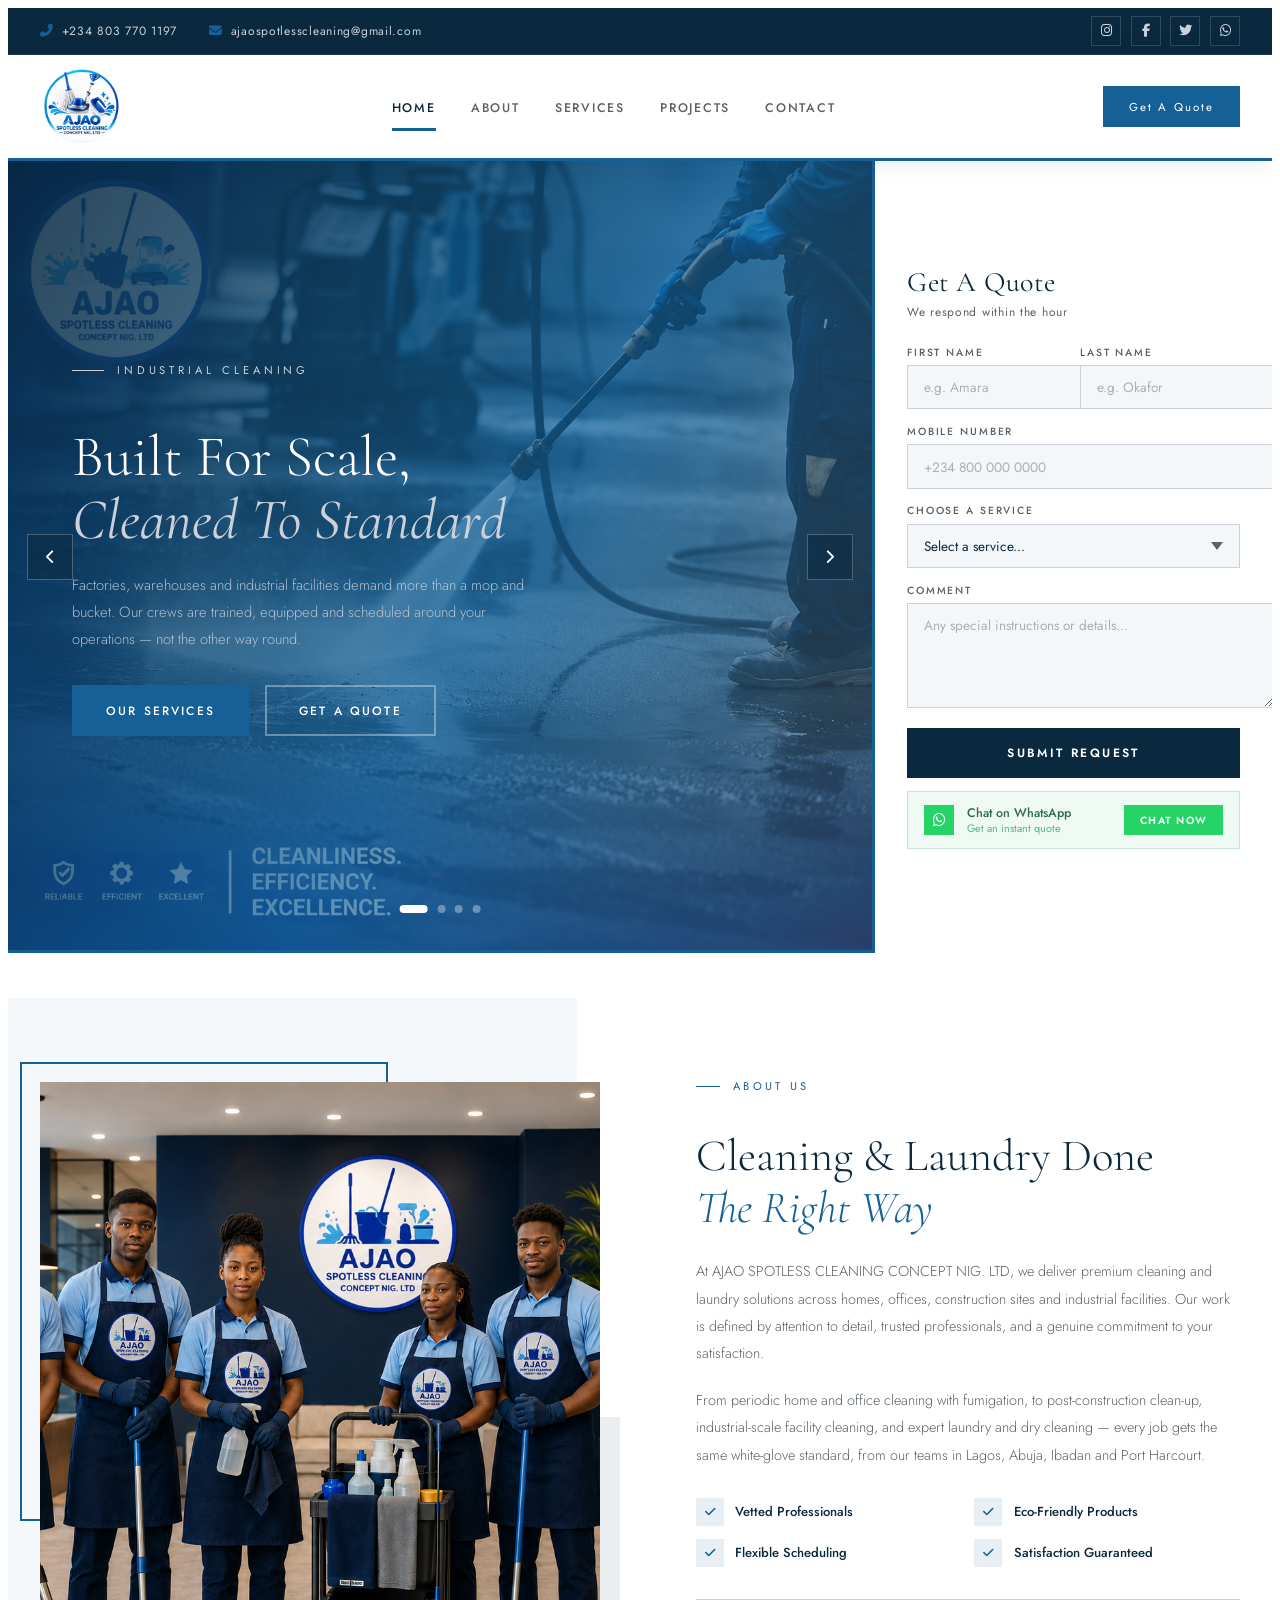
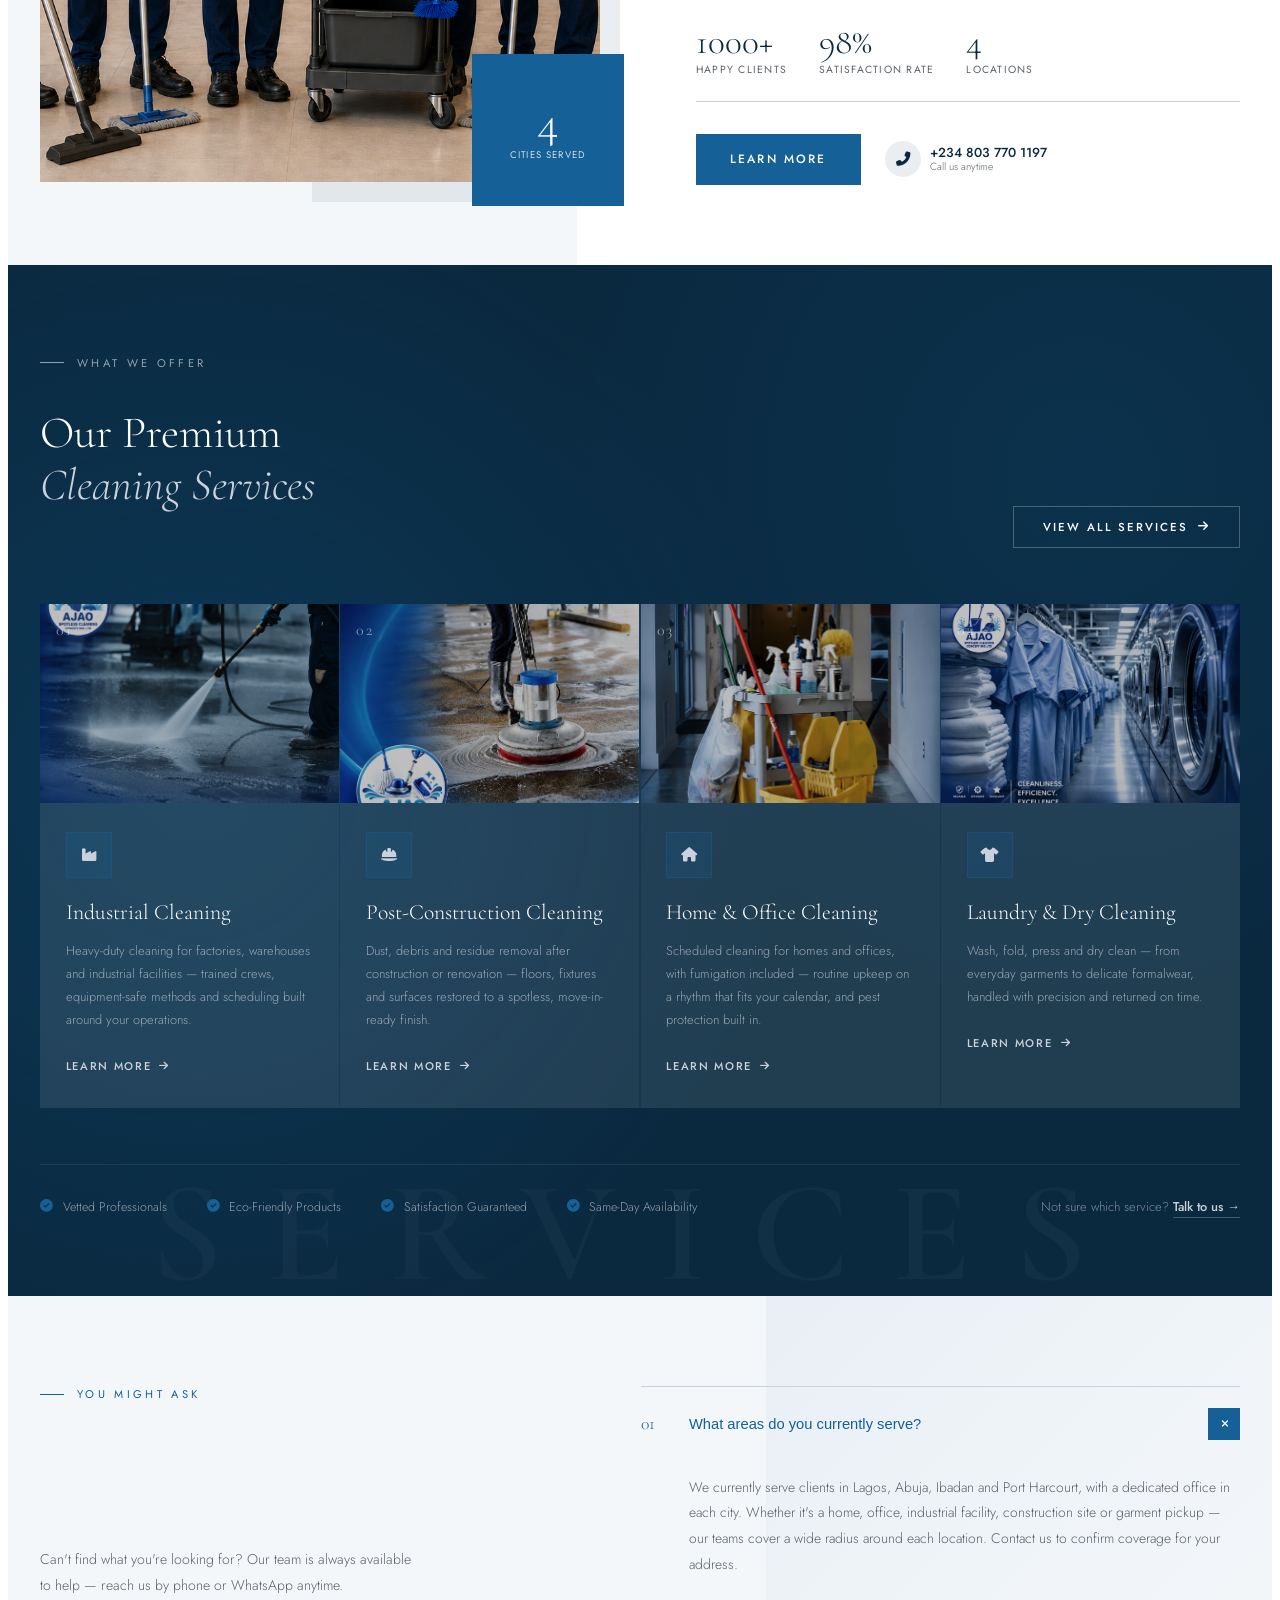
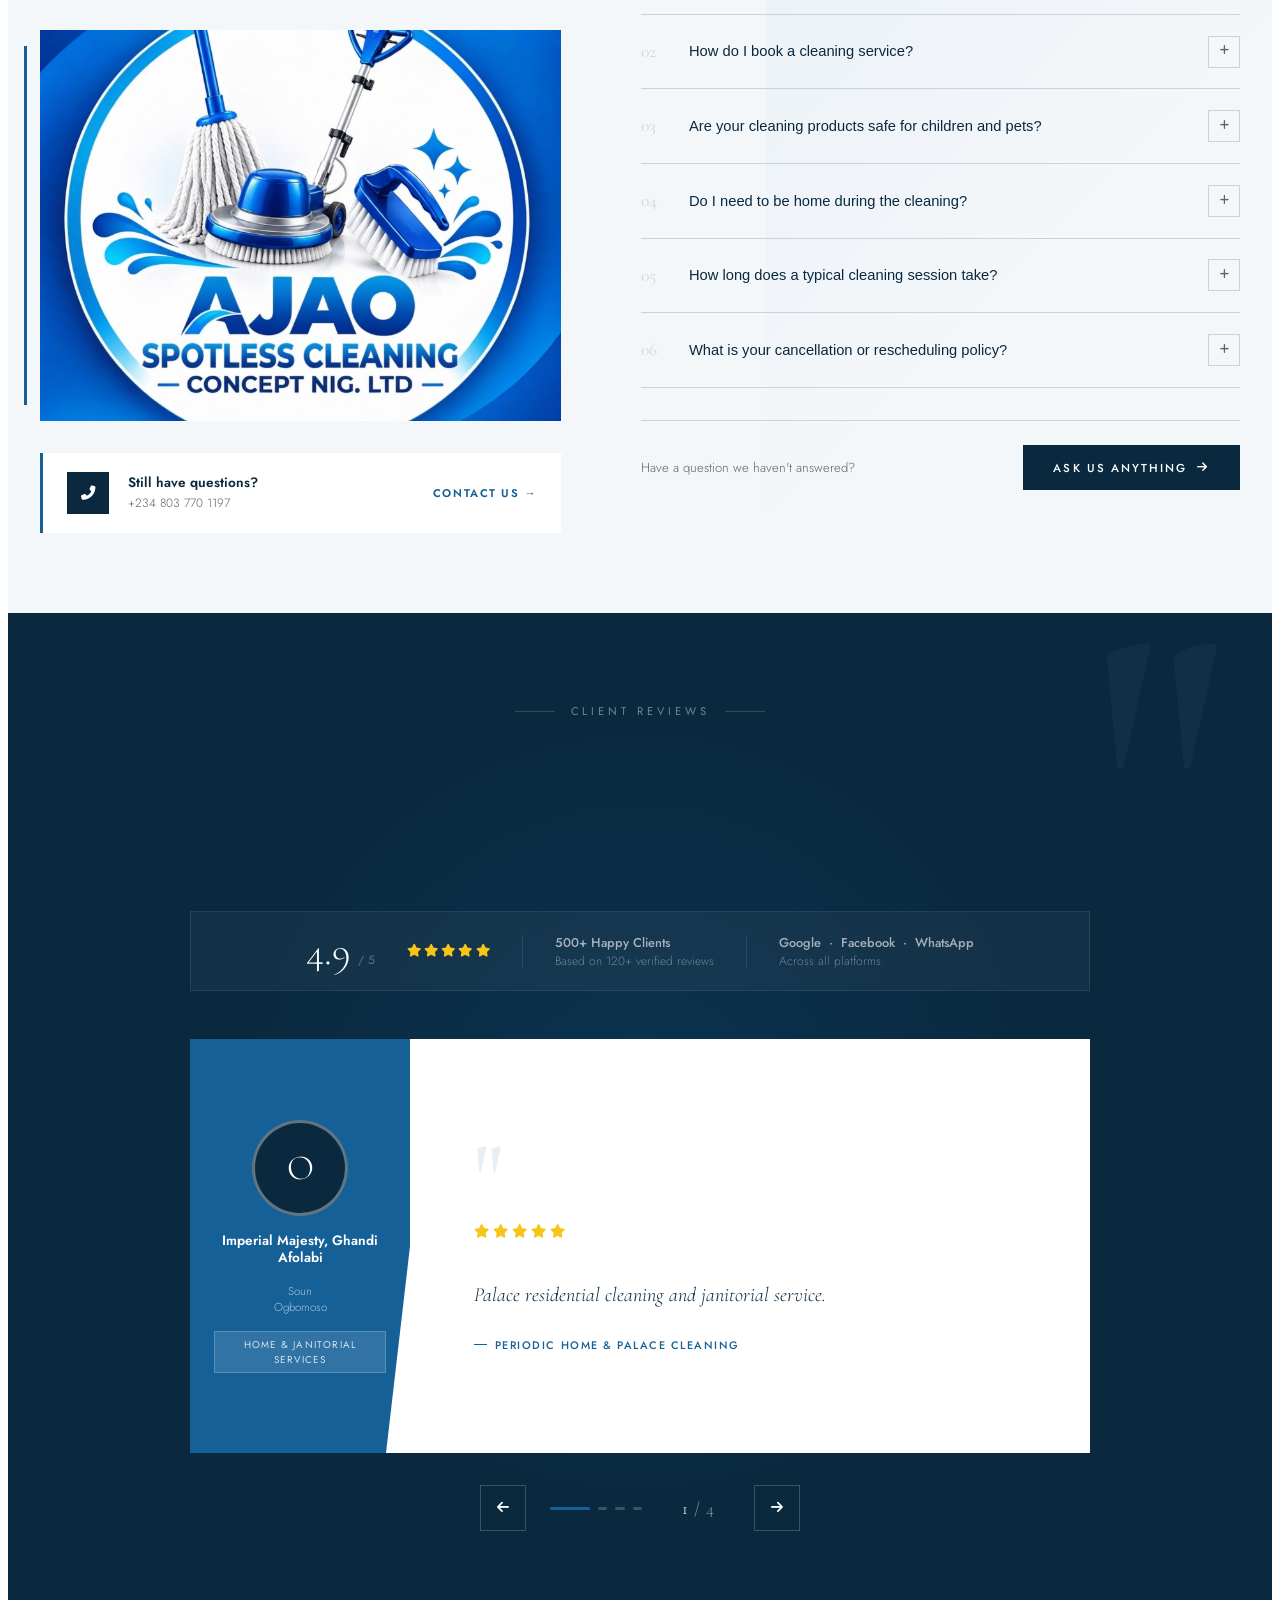
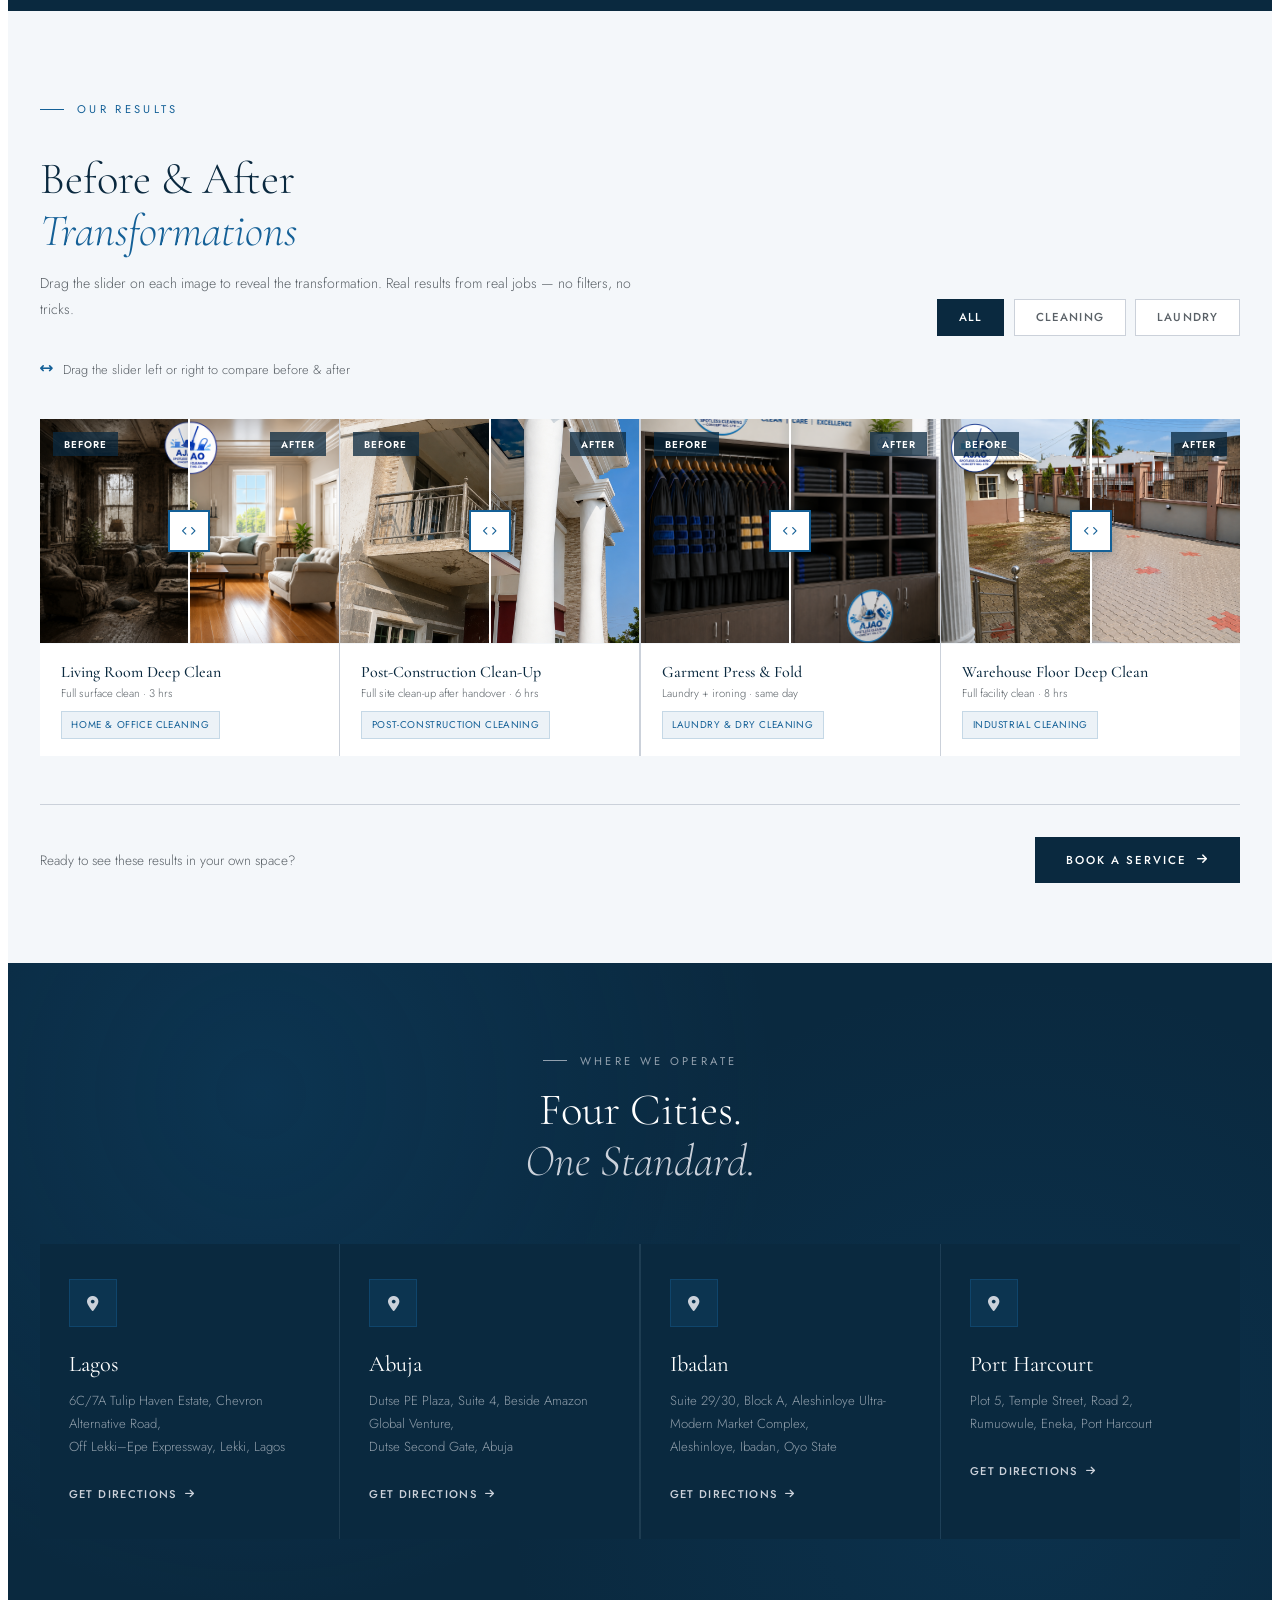
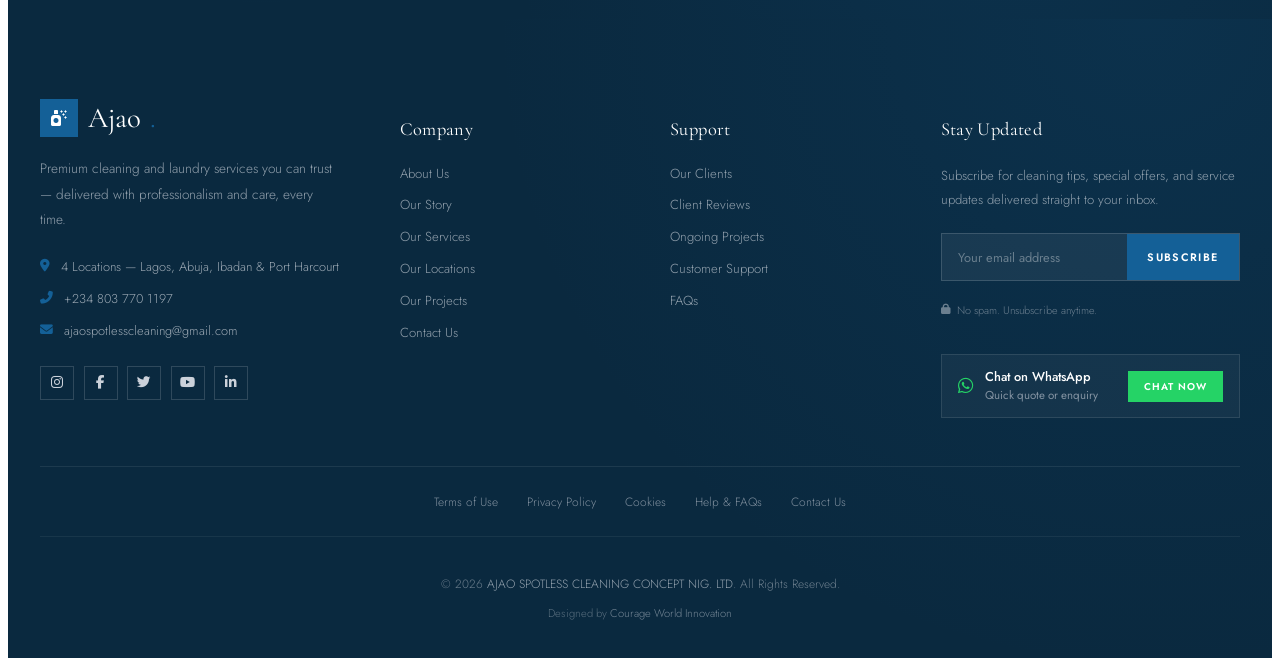
==== commit d46b0259: "Revamp the navbar, add logo and page section" ====
--- a/index.html
+++ b/index.html
@@ -2,22 +2,21 @@
 <html lang="en">
     <head>
         <meta charset="utf-8">
-        <title>Ajao Laundry and Cleaning Services</title>
+        <title>Ajao Spotless Cleaning Concept Nig. Ltd | Spotless. Every Time.</title>
         <meta content="width=device-width, initial-scale=1.0" name="viewport">
-        <meta content="Cleaning Company Website Template" name="keywords">
-        <meta content="Cleaning Company Website Template" name="description">
+        <meta content="industrial cleaning, post construction cleaning, office cleaning, home cleaning, fumigation, laundry, dry cleaning, Lagos, Abuja, Ibadan, Port Harcourt" name="keywords">
+        <meta content="Premium industrial, construction, home, office and laundry cleaning services in Lagos, Abuja, Ibadan and Port Harcourt. Spotless. Every Time." name="description">
 
         <!-- Favicon -->
         <link href="img/favicon.ico" rel="icon">
 
-        <!-- Google Font -->
-        <link href="https://fonts.googleapis.com/css2?family=Montserrat:wght@100;300;400&display=swap" rel="stylesheet">
-        
-        <!-- CSS Libraries -->
-        <link href="https://stackpath.bootstrapcdn.com/bootstrap/4.4.1/css/bootstrap.min.css" rel="stylesheet">
-        <link href="https://cdnjs.cloudflare.com/ajax/libs/font-awesome/5.10.0/css/all.min.css" rel="stylesheet">
-        <link href="lib/owlcarousel/assets/owl.carousel.min.css" rel="stylesheet">
-        <link href="lib/lightbox/css/lightbox.min.css" rel="stylesheet">
+        <!-- Google Fonts -->
+        <link rel="preconnect" href="https://fonts.googleapis.com">
+        <link rel="preconnect" href="https://fonts.gstatic.com" crossorigin>
+        <link href="https://fonts.googleapis.com/css2?family=Cormorant+Garamond:ital,wght@0,300;0,400;0,500;0,600;1,400;1,500&family=Jost:wght@300;400;500;600&display=swap" rel="stylesheet">
+
+        <!-- Font Awesome -->
+        <link href="https://cdnjs.cloudflare.com/ajax/libs/font-awesome/6.4.0/css/all.min.css" rel="stylesheet">
 
         <!-- Template Stylesheet -->
         <link href="css/style.css" rel="stylesheet">
@@ -25,7 +24,8 @@
 
     <body>
         <div class="wrapper">
-           <!-- ── TOPBAR ── -->
+
+<!-- ── TOPBAR ── -->
 <div class="topbar">
   <div class="topbar-inner">
     <div class="topbar-contact">
@@ -46,13 +46,12 @@
     </div>
   </div>
 </div>
- 
+
 <!-- ── STICKY NAVBAR ── -->
 <nav class="navbar" id="mainNavbar">
   <div class="navbar-inner">
     <a href="index.html" class="brand">
-      <div class="brand-icon"><i class="fa fa-spray-can-sparkles"></i></div>
-      Ajao<span>.</span>
+      <img src="image/logo1.png" class="brand-logo" alt="Ajao Spotless Cleaning Concept Nig. Ltd">
     </a>
     <ul class="nav-links">
       <li><a href="index.html" class="active">Home</a></li>
@@ -60,10 +59,12 @@
       <li><a href="service.html">Services</a></li>
       <li><a href="portfolio.html">Projects</a></li>
       <li><a href="contact.html">Contact</a></li>
-      <li><a href="#quote" class="nav-cta">Get A Quote</a></li>
     </ul>
-    <div class="hamburger" id="hamburger" onclick="toggleMobileMenu()" aria-label="Toggle menu">
-      <span></span><span></span><span></span>
+    <div class="navbar-actions">
+      <a href="#quote" class="nav-cta">Get A Quote</a>
+      <div class="hamburger" id="hamburger" onclick="toggleMobileMenu()" aria-label="Toggle menu">
+        <span></span><span></span><span></span>
+      </div>
     </div>
   </div>
   <div class="mobile-menu" id="mobileMenu">
@@ -75,31 +76,31 @@
     <a href="#quote" class="mobile-cta">Get A Quote →</a>
   </div>
 </nav>
- 
+
 <!-- ── HERO CAROUSEL + QUOTE FORM ── -->
 <section class="header home" id="quote">
   <div class="hero-layout">
- 
+
     <!-- LEFT: Carousel -->
     <div class="carousel-wrapper">
- 
+
       <!-- Slides -->
       <div class="carousel-track" id="carouselTrack">
- 
-        <!-- Slide 1: Home Cleaning -->
-        <div class="slide active" style="background-image: url('https://images.unsplash.com/photo-1581578731548-c64695cc6952?w=1400&q=80')">
+
+        <!-- Slide 1: Industrial Cleaning -->
+        <div class="slide active" style="background-image: url('image/industrial1.png')">
           <div class="slide-overlay"></div>
           <div class="slide-content">
             <div class="slide-eyebrow">
               <span class="eyebrow-line"></span>
-              Home Cleaning
+              Industrial Cleaning
             </div>
             <h2 class="slide-title">
-              A Spotless Home<br>
-              <em>Is a Happy Home</em>
+              Built For Scale,<br>
+              <em>Cleaned To Standard</em>
             </h2>
             <p class="slide-sub">
-              From deep cleaning to routine maintenance — we transform every corner of your home into a pristine, welcoming space.
+              Factories, warehouses and industrial facilities demand more than a mop and bucket. Our crews are trained, equipped and scheduled around your operations — not the other way round.
             </p>
             <div class="slide-actions">
               <a href="service.html" class="btn-slide-primary">Our Services</a>
@@ -107,21 +108,21 @@
             </div>
           </div>
         </div>
- 
-        <!-- Slide 2: Laundry & Ironing -->
-        <div class="slide" style="background-image: url('https://images.unsplash.com/photo-1545173168-9f1947eebb7f?w=1400&q=80')">
+
+        <!-- Slide 2: Post-Construction Cleaning -->
+        <div class="slide" style="background-image: url('image/post.png')">
           <div class="slide-overlay"></div>
           <div class="slide-content">
             <div class="slide-eyebrow">
               <span class="eyebrow-line"></span>
-              Laundry &amp; Ironing
+              Post-Construction Cleaning
             </div>
             <h2 class="slide-title">
-              Fresh, Crisp &amp;<br>
-              <em>Perfectly Pressed</em>
+              From Site<br>
+              <em>To Move-In Ready</em>
             </h2>
             <p class="slide-sub">
-              We handle your laundry and ironing with expert care — washed, folded, and returned smelling clean and looking flawless.
+              We clear the dust, debris and residue construction leaves behind — floors, fixtures, windows and surfaces restored to a spotless, move-in-ready finish.
             </p>
             <div class="slide-actions">
               <a href="service.html" class="btn-slide-primary">Learn More</a>
@@ -129,21 +130,21 @@
             </div>
           </div>
         </div>
- 
-        <!-- Slide 3: Office Cleaning -->
-        <div class="slide" style="background-image: url('https://images.unsplash.com/photo-1497366216548-37526070297c?w=1400&q=80')">
+
+        <!-- Slide 3: Home & Office Cleaning -->
+        <div class="slide" style="background-image: url('image/home.png'); width: 100%; height: 90%">
           <div class="slide-overlay"></div>
           <div class="slide-content">
             <div class="slide-eyebrow">
               <span class="eyebrow-line"></span>
-              Office Cleaning
+              Home &amp; Office Cleaning
             </div>
             <h2 class="slide-title">
-              Clean Workspace,<br>
-              <em>Sharper Minds</em>
+              Routine Care,<br>
+              <em>Built On Trust</em>
             </h2>
             <p class="slide-sub">
-              A clean office drives productivity. We offer scheduled, after-hours, and deep-clean packages tailored to your business.
+              Scheduled cleaning for homes and offices, with fumigation built in — so your space stays spotless and protected, on a rhythm that works for you.
             </p>
             <div class="slide-actions">
               <a href="service.html" class="btn-slide-primary">View Packages</a>
@@ -151,21 +152,21 @@
             </div>
           </div>
         </div>
- 
-        <!-- Slide 4: Dry Cleaning -->
-        <div class="slide" style="background-image: url('https://images.unsplash.com/photo-1558769132-cb1aea458c5e?w=1400&q=80')">
+
+        <!-- Slide 4: Laundry & Dry Cleaning -->
+        <div class="slide" style="background-image: url('image/laundry.png')">
           <div class="slide-overlay"></div>
           <div class="slide-content">
             <div class="slide-eyebrow">
               <span class="eyebrow-line"></span>
-              Dry Cleaning
+              Laundry &amp; Dry Cleaning
             </div>
             <h2 class="slide-title">
               Your Finest Garments,<br>
               <em>Impeccably Cared For</em>
             </h2>
             <p class="slide-sub">
-              Premium dry cleaning for suits, evening wear, and delicate fabrics — handled with precision and returned to perfection.
+              From everyday wash-and-fold to delicate dry cleaning — suits, gowns and fine fabrics handled with precision and returned to perfection.
             </p>
             <div class="slide-actions">
               <a href="service.html" class="btn-slide-primary">Explore Service</a>
@@ -173,10 +174,10 @@
             </div>
           </div>
         </div>
- 
+
       </div>
       <!-- /carousel-track -->
- 
+
       <!-- Carousel Controls -->
       <button class="carousel-btn prev" onclick="changeSlide(-1)" aria-label="Previous slide">
         <i class="fa fa-chevron-left"></i>
@@ -184,7 +185,7 @@
       <button class="carousel-btn next" onclick="changeSlide(1)" aria-label="Next slide">
         <i class="fa fa-chevron-right"></i>
       </button>
- 
+
       <!-- Dots -->
       <div class="carousel-dots" id="carouselDots">
         <button class="dot active" onclick="goToSlide(0)" aria-label="Slide 1"></button>
@@ -192,21 +193,21 @@
         <button class="dot" onclick="goToSlide(2)" aria-label="Slide 3"></button>
         <button class="dot" onclick="goToSlide(3)" aria-label="Slide 4"></button>
       </div>
- 
+
       <!-- Progress bar -->
       <div class="carousel-progress">
         <div class="carousel-progress-bar" id="progressBar"></div>
       </div>
- 
+
     </div>
     <!-- /carousel-wrapper -->
- 
+
     <!-- RIGHT: Quote Form -->
     <div class="quote-panel" id="quotePanel">
       <div class="quote-form">
         <div class="form-heading">Get A Quote</div>
         <div class="form-sub">We respond within the hour</div>
- 
+
         <div class="form-row">
           <div class="form-group">
             <label for="firstName">First Name</label>
@@ -217,32 +218,32 @@
             <input type="text" id="lastName" placeholder="e.g. Okafor"/>
           </div>
         </div>
- 
+
         <div class="form-group">
           <label for="phone">Mobile Number</label>
           <input type="tel" id="phone" placeholder="+234 800 000 0000"/>
         </div>
- 
+
         <div class="form-group">
           <label for="service">Choose a Service</label>
           <select id="service">
             <option value="">Select a service...</option>
-            <option value="1">Home Cleaning</option>
-            <option value="2">Office Cleaning</option>
-            <option value="3">Laundry &amp; Ironing</option>
-            <option value="4">Dry Cleaning</option>
+            <option value="1">Industrial Cleaning</option>
+            <option value="2">Post/Under Construction Cleaning</option>
+            <option value="3">Periodic Home &amp; Office Cleaning</option>
+            <option value="4">Laundry &amp; Dry Cleaning</option>
           </select>
         </div>
- 
+
         <div class="form-group">
           <label for="comment">Comment</label>
           <textarea id="comment" placeholder="Any special instructions or details..."></textarea>
         </div>
- 
+
         <button class="btn-submit" type="button" onclick="submitQuote()">
           Submit Request
         </button>
- 
+
         <div class="wa-strip">
           <div class="wa-icon-box"><i class="fab fa-whatsapp"></i></div>
           <div class="wa-label">
@@ -253,29 +254,29 @@
             Chat Now
           </button>
         </div>
- 
+
       </div>
     </div>
     <!-- /quote-panel -->
- 
+
   </div>
 </section>
 <!-- Header End -->
-            
-            
-            <!-- About Start -->
-            <div class="about">
+
+
+<!-- About Start -->
+<div class="about">
   <div class="container">
     <div class="about-grid">
 
       <!-- IMAGE -->
       <div class="about-img-wrap">
         <div class="about-img">
-          <img src="img/team2.png" alt="Ajao Cleaning Team"/>
+          <img src="image/team.png" alt="Ajao Cleaning Team"/>
         </div>
         <div class="exp-badge">
-          <div class="exp-badge-num">40</div>
-          <div class="exp-badge-text">Years of Excellence</div>
+          <div class="exp-badge-num">4</div>
+          <div class="exp-badge-text">Cities Served</div>
         </div>
       </div>
 
@@ -287,10 +288,10 @@
           <em>The Right Way</em>
         </h2>
         <p class="about-desc">
-          At Ajao Laundry &amp; Cleaning Service, we have spent over four decade delivering premium cleaning solutions to homes, offices, and wardrobes across the city. Our work is defined by attention to detail, trusted professionals, and a genuine commitment to your satisfaction.
+          At AJAO SPOTLESS CLEANING CONCEPT NIG. LTD, we deliver premium cleaning and laundry solutions across homes, offices, construction sites and industrial facilities. Our work is defined by attention to detail, trusted professionals, and a genuine commitment to your satisfaction.
         </p>
         <p class="about-desc">
-          Whether it's a routine clean, a deep scrub, or the careful handling of your finest garments — we approach every job with the same white-glove standard that has earned us the trust of 1000+ happy clients.
+          From periodic home and office cleaning with fumigation, to post-construction clean-up, industrial-scale facility cleaning, and expert laundry and dry cleaning — every job gets the same white-glove standard, from our teams in Lagos, Abuja, Ibadan and Port Harcourt.
         </p>
 
         <div class="about-points">
@@ -310,8 +311,8 @@
             <div class="stat-label">Satisfaction Rate</div>
           </div>
           <div class="stat-item">
-            <div class="stat-num">40yr</div>
-            <div class="stat-label">In Business</div>
+            <div class="stat-num">4</div>
+            <div class="stat-label">Locations</div>
           </div>
         </div>
 
@@ -331,7 +332,7 @@
   </div>
 </div>
 <!-- About End -->
-        
+
 
 <!-- Service Start -->
 <div class="service">
@@ -351,56 +352,56 @@
 
       <div class="service-card">
         <div class="service-card-img">
-          <img src="img/ajao8.png" alt="Home Cleaning"/>
+          <img src="image/industrial1.png" alt="Industrial Cleaning"/>
           <div class="card-num">01</div>
           <div class="card-accent"></div>
         </div>
         <div class="service-card-body">
-          <div class="service-icon"><i class="fa fa-house"></i></div>
-          <h3 class="service-card-name">Home Cleaning</h3>
-          <p class="service-card-desc">Deep cleaning, regular maintenance and move-in/out services — every surface treated with care and professional-grade products.</p>
+          <div class="service-icon"><i class="fa fa-industry"></i></div>
+          <h3 class="service-card-name">Industrial Cleaning</h3>
+          <p class="service-card-desc">Heavy-duty cleaning for factories, warehouses and industrial facilities — trained crews, equipment-safe methods and scheduling built around your operations.</p>
           <a href="service.html" class="card-link">Learn More <i class="fa fa-arrow-right"></i></a>
         </div>
       </div>
 
       <div class="service-card">
         <div class="service-card-img">
-          <img src="img/service-2.jpg" alt="Office Cleaning"/>
+          <img src="image/post.png" alt="Post-Construction Cleaning"/>
           <div class="card-num">02</div>
           <div class="card-accent"></div>
         </div>
         <div class="service-card-body">
-          <div class="service-icon"><i class="fa fa-building"></i></div>
-          <h3 class="service-card-name">Office Cleaning</h3>
-          <p class="service-card-desc">Scheduled, after-hours or deep-clean packages for offices of all sizes — keeping your workspace sharp and professional.</p>
+          <div class="service-icon"><i class="fa fa-helmet-safety"></i></div>
+          <h3 class="service-card-name">Post-Construction Cleaning</h3>
+          <p class="service-card-desc">Dust, debris and residue removal after construction or renovation — floors, fixtures and surfaces restored to a spotless, move-in-ready finish.</p>
           <a href="service.html" class="card-link">Learn More <i class="fa fa-arrow-right"></i></a>
         </div>
       </div>
 
       <div class="service-card">
         <div class="service-card-img">
-          <img src="img/service-3.jpg" alt="Laundry and Ironing"/>
+          <img src="image/home1.png" alt="Periodic Home and Office Cleaning"/>
           <div class="card-num">03</div>
           <div class="card-accent"></div>
         </div>
         <div class="service-card-body">
-          <div class="service-icon"><i class="fa fa-shirt"></i></div>
-          <h3 class="service-card-name">Laundry &amp; Ironing</h3>
-          <p class="service-card-desc">Wash, fold and press — handled with precision. We treat your garments gently, expertly, and return them on time.</p>
+          <div class="service-icon"><i class="fa fa-house"></i></div>
+          <h3 class="service-card-name">Home &amp; Office Cleaning</h3>
+          <p class="service-card-desc">Scheduled cleaning for homes and offices, with fumigation included — routine upkeep on a rhythm that fits your calendar, and pest protection built in.</p>
           <a href="service.html" class="card-link">Learn More <i class="fa fa-arrow-right"></i></a>
         </div>
       </div>
 
       <div class="service-card">
         <div class="service-card-img">
-          <img src="img/service-4.jpg" alt="Dry Cleaning"/>
+          <img src="image/laundry.png" alt="Laundry and Dry Cleaning"/>
           <div class="card-num">04</div>
           <div class="card-accent"></div>
         </div>
         <div class="service-card-body">
-          <div class="service-icon"><i class="fa fa-vest"></i></div>
-          <h3 class="service-card-name">Dry Cleaning</h3>
-          <p class="service-card-desc">Premium care for suits, evening wear and delicate fabrics — cleaned to impeccable standards and returned to perfection.</p>
+          <div class="service-icon"><i class="fa fa-shirt"></i></div>
+          <h3 class="service-card-name">Laundry &amp; Dry Cleaning</h3>
+          <p class="service-card-desc">Wash, fold, press and dry clean — from everyday garments to delicate formalwear, handled with precision and returned on time.</p>
           <a href="service.html" class="card-link">Learn More <i class="fa fa-arrow-right"></i></a>
         </div>
       </div>
@@ -422,9 +423,9 @@
   </div>
 </div>
 <!-- Service End -->
-            
-
-            <!-- FAQs Start -->
+
+
+<!-- FAQs Start -->
 <div class="faqs">
   <div class="container">
     <div class="faqs-grid">
@@ -436,7 +437,7 @@
         <p class="faqs-subtitle">Can't find what you're looking for? Our team is always available to help — reach us by phone or WhatsApp anytime.</p>
 
         <div class="faqs-img-wrap">
-          <img src="img/faqs.jpg" alt="Ajao Cleaning Team"/>
+          <img src="image/logo.png" alt="Ajao Cleaning Team"/>
         </div>
 
         <div class="faqs-contact">
@@ -459,7 +460,7 @@
             <div class="faq-icon"><i class="fa fa-plus"></i></div>
           </button>
           <div class="faq-answer">
-            <p>We currently serve clients across Lagos and surrounding areas. Whether it's a home, office, or garment pickup — our team covers a wide radius. Contact us to confirm if we serve your location.</p>
+            <p>We currently serve clients in Lagos, Abuja, Ibadan and Port Harcourt, with a dedicated office in each city. Whether it's a home, office, industrial facility, construction site or garment pickup — our teams cover a wide radius around each location. Contact us to confirm coverage for your address.</p>
           </div>
         </div>
 
@@ -530,7 +531,6 @@
 <!-- FAQs End -->
 
 
-            <!-- Testimonial Start -->
 <!-- Testimonial Start -->
 <div class="testimonial">
   <div class="testimonial-bg-quote">"</div>
@@ -569,10 +569,10 @@
 
           <div class="t-card">
             <div class="t-card-band">
-              <div class="t-avatar-circle">A</div>
-              <div class="t-band-name">Amara Okonkwo</div>
-              <div class="t-band-role">Homeowner<br>Lekki, Lagos</div>
-              <div class="t-band-tag">Home Cleaning</div>
+              <div class="t-avatar-circle">O</div>
+              <div class="t-band-name">Imperial Majesty, Ghandi Afolabi</div>
+              <div class="t-band-role">Soun<br>Ogbomoso</div>
+              <div class="t-band-tag">Home &amp; Janitorial Services</div>
             </div>
             <div class="t-card-body">
               <div class="t-quote-mark">"</div>
@@ -581,17 +581,17 @@
                 <i class="fa fa-star"></i><i class="fa fa-star"></i>
                 <i class="fa fa-star"></i>
               </div>
-              <p class="t-quote-text">My apartment has never been this spotless. The team arrived on time, worked thoroughly, and left every corner immaculate. I was honestly amazed by how much detail they put into the work. I've already booked them again for next month!</p>
-              <div class="t-quote-service">Home Cleaning Service</div>
+              <p class="t-quote-text">Palace residential cleaning and janitorial service.</p>
+              <div class="t-quote-service">Periodic Home &amp; Palace Cleaning</div>
             </div>
           </div>
 
           <div class="t-card">
             <div class="t-card-band">
-              <div class="t-avatar-circle">C</div>
-              <div class="t-band-name">Chidi Eze</div>
-              <div class="t-band-role">Business Owner<br>Victoria Island</div>
-              <div class="t-band-tag">Office Cleaning</div>
+              <div class="t-avatar-circle">VC</div>
+              <div class="t-band-name">Ladoke Akintola University of Technology</div>
+              <div class="t-band-role">LAUTECH<br>Ogbomoso, Oyo State</div>
+              <div class="t-band-tag">Under/Post&amp; Academic Gown Cleaning</div>
             </div>
             <div class="t-card-body">
               <div class="t-quote-mark">"</div>
@@ -600,17 +600,17 @@
                 <i class="fa fa-star"></i><i class="fa fa-star"></i>
                 <i class="fa fa-star"></i>
               </div>
-              <p class="t-quote-text">They handled our entire office deep clean the night before a major client presentation. The professionalism and attention to detail was outstanding. Our office looked brand new the next morning. Every business needs this service!</p>
-              <div class="t-quote-service">Office Cleaning Service</div>
+              <p class="t-quote-text">Campus-wide cleaning services, including academic gown care.</p>
+              <div class="t-quote-service">Cleaning &amp; Laundry</div>
             </div>
           </div>
 
           <div class="t-card">
             <div class="t-card-band">
-              <div class="t-avatar-circle">F</div>
-              <div class="t-band-name">Fatima Abdullahi</div>
-              <div class="t-band-role">Event Planner<br>Ikeja, Lagos</div>
-              <div class="t-band-tag">Dry Cleaning</div>
+              <div class="t-avatar-circle">DR.</div>
+              <div class="t-band-name">Olayinka Ajao</div>
+              <div class="t-band-role">CEO, Giggles Properties<br>Ibadan, Oyo State</div>
+              <div class="t-band-tag">Post and Under Construction Cleaning</div>
             </div>
             <div class="t-card-body">
               <div class="t-quote-mark">"</div>
@@ -619,17 +619,17 @@
                 <i class="fa fa-star"></i><i class="fa fa-star"></i>
                 <i class="fa fa-star-half-alt"></i>
               </div>
-              <p class="t-quote-text">I sent my wedding dress and three suits for dry cleaning before a major event. Everything came back perfectly pressed, fresh, and handled with obvious care. The pickup and delivery was seamless. Ajao is now my permanent go-to for all formal wear.</p>
-              <div class="t-quote-service">Dry Cleaning Service</div>
+              <p class="t-quote-text">I've been using Ajao's construction cleaning services for several years now, and they consistently deliver exceptional results. Their attention to detail and professionalism make them the best choice for any construction site cleaning needs.</p>
+              <div class="t-quote-service">Post and Under Construction Cleaning</div>
             </div>
           </div>
 
           <div class="t-card">
             <div class="t-card-band">
-              <div class="t-avatar-circle">B</div>
-              <div class="t-band-name">Babatunde Adeyemi</div>
-              <div class="t-band-role">Finance Executive<br>Lagos Island</div>
-              <div class="t-band-tag">Laundry & Ironing</div>
+              <div class="t-avatar-circle">IM</div>
+              <div class="t-band-name">Imperial Hotel</div>
+              <div class="t-band-role">Office of the Chairman<br>Lagos Island</div>
+              <div class="t-band-tag">Post-construction&amp; Maintenance</div>
             </div>
             <div class="t-card-body">
               <div class="t-quote-mark">"</div>
@@ -638,8 +638,8 @@
                 <i class="fa fa-star"></i><i class="fa fa-star"></i>
                 <i class="fa fa-star"></i>
               </div>
-              <p class="t-quote-text">The laundry and ironing service is honestly a lifesaver for my schedule. Everything is returned neatly folded, perfectly pressed, and smelling incredibly fresh. As a busy professional, this service saves me hours every single week. Cannot recommend enough.</p>
-              <div class="t-quote-service">Laundry & Ironing Service</div>
+              <p class="t-quote-text">The post-construction and maintenance services are exceptional. Everything is handled with care and attention to detail. As a busy professional, this service saves me hours every single week. Cannot recommend enough.</p>
+              <div class="t-quote-service">Post-construction & Maintenance</div>
             </div>
           </div>
 
@@ -663,10 +663,8 @@
 </div>
 <!-- Testimonial End -->
 
-            
-
-            <!-- Blog Start -->
-            <!-- Gallery Start -->
+
+<!-- Gallery Start -->
 <div class="gallery">
   <div class="container">
 
@@ -693,9 +691,9 @@
       <!-- Card 1 -->
       <div class="ba-card">
         <div class="ba-reveal">
-          <img class="ba-after" src="img/living-room-after.jpg" alt="After — Clean Living Room"/>
+          <img class="ba-after" src="image/living_room after.png" alt="After — Clean Living Room"/>
           <div class="ba-before-wrap">
-            <img class="ba-before" src="img/living-room-before.jpg" alt="Before — Dirty Living Room"/>
+            <img class="ba-before" src="image/living_room_before.png" alt="Before — Dirty Living Room"/>
           </div>
           <span class="ba-label ba-label-before">Before</span>
           <span class="ba-label ba-label-after">After</span>
@@ -710,16 +708,16 @@
             <div class="ba-service-name">Living Room Deep Clean</div>
             <div class="ba-service-detail">Full surface clean · 3 hrs</div>
           </div>
-          <div class="ba-footer-tag">Home Cleaning</div>
+          <div class="ba-footer-tag">Home &amp; Office Cleaning</div>
         </div>
       </div>
 
       <!-- Card 2 -->
       <div class="ba-card">
         <div class="ba-reveal">
-          <img class="ba-after" src="img/office-after.jpg" alt="After — Clean Office"/>
+          <img class="ba-after" src="image/post_after.png" alt="After — Post-Construction Clean-Up"/>
           <div class="ba-before-wrap">
-            <img class="ba-before" src="img/office-before.jpg" alt="Before — Messy Office"/>
+            <img class="ba-before" src="image/post_before.png" alt="Before — Construction Debris"/>
           </div>
           <span class="ba-label ba-label-before">Before</span>
           <span class="ba-label ba-label-after">After</span>
@@ -731,19 +729,19 @@
         </div>
         <div class="ba-footer">
           <div class="ba-footer-info">
-            <div class="ba-service-name">Office Sanitisation</div>
-            <div class="ba-service-detail">Full office clean · 5 hrs</div>
-          </div>
-          <div class="ba-footer-tag">Office Cleaning</div>
+            <div class="ba-service-name">Post-Construction Clean-Up</div>
+            <div class="ba-service-detail">Full site clean-up after handover · 6 hrs</div>
+          </div>
+          <div class="ba-footer-tag">Post-Construction Cleaning</div>
         </div>
       </div>
 
       <!-- Card 3 -->
       <div class="ba-card">
         <div class="ba-reveal">
-          <img class="ba-after" src="img/garment-after.jpg" alt="After — Pressed Clothes"/>
+          <img class="ba-after" src="image/garment_after.png" alt="After — Pressed Clothes"/>
           <div class="ba-before-wrap">
-            <img class="ba-before" src="img/garment-before.jpg" alt="Before — Wrinkled Clothes"/>
+            <img class="ba-before" src="image/garment_after.png" alt="Before — Wrinkled Clothes"/>
           </div>
           <span class="ba-label ba-label-before">Before</span>
           <span class="ba-label ba-label-after">After</span>
@@ -758,7 +756,31 @@
             <div class="ba-service-name">Garment Press &amp; Fold</div>
             <div class="ba-service-detail">Laundry + ironing · same day</div>
           </div>
-          <div class="ba-footer-tag">Laundry &amp; Ironing</div>
+          <div class="ba-footer-tag">Laundry &amp; Dry Cleaning</div>
+        </div>
+      </div>
+
+      <!-- Card 4 -->
+      <div class="ba-card">
+        <div class="ba-reveal">
+          <img class="ba-after" src="image/floor_after.png" alt="After — Warehouse Floor Cleaning"/>
+          <div class="ba-before-wrap">
+            <img class="ba-before" src="image/floor_before.png" alt="Before — Warehouse Floor"/>
+          </div>
+          <span class="ba-label ba-label-before">Before</span>
+          <span class="ba-label ba-label-after">After</span>
+          <div class="ba-divider"></div>
+          <div class="ba-handle">
+            <i class="fa fa-chevron-left"></i>
+            <i class="fa fa-chevron-right"></i>
+          </div>
+        </div>
+        <div class="ba-footer">
+          <div class="ba-footer-info">
+            <div class="ba-service-name">Warehouse Floor Deep Clean</div>
+            <div class="ba-service-detail">Full facility clean · 8 hrs</div>
+          </div>
+          <div class="ba-footer-tag">Industrial Cleaning</div>
         </div>
       </div>
 
@@ -774,7 +796,49 @@
 <!-- Gallery End -->
 
 
-            <!-- Footer Start -->
+<!-- Locations Start -->
+<div class="locations" id="locations">
+  <div class="container">
+    <div class="section-label">Where We Operate</div>
+    <h2 class="locations-title">Four Cities.<br><em>One Standard.</em></h2>
+
+    <div class="locations-grid">
+
+      <div class="location-card">
+        <div class="location-icon"><i class="fa fa-map-marker-alt"></i></div>
+        <h3 class="location-city">Lagos</h3>
+        <p class="location-address">6C/7A Tulip Haven Estate, Chevron Alternative Road,<br>Off Lekki–Epe Expressway, Lekki, Lagos</p>
+        <a class="location-directions" href="https://www.google.com/maps/search/?api=1&query=6C%2F7A+Tulip+Haven+Estate%2C+Chevron+Alternative+Road%2C+Off+Lekki-Epe+Expressway%2C+Lekki%2C+Lagos" target="_blank" rel="noopener">Get Directions <i class="fa fa-arrow-right"></i></a>
+      </div>
+
+      <div class="location-card">
+        <div class="location-icon"><i class="fa fa-map-marker-alt"></i></div>
+        <h3 class="location-city">Abuja</h3>
+        <p class="location-address">Dutse PE Plaza, Suite 4, Beside Amazon Global Venture,<br>Dutse Second Gate, Abuja</p>
+        <a class="location-directions" href="https://www.google.com/maps/search/?api=1&query=Dutse+PE+Plaza%2C+Suite+4%2C+Beside+Amazon+Global+Venture%2C+Dutse+Second+Gate%2C+Abuja" target="_blank" rel="noopener">Get Directions <i class="fa fa-arrow-right"></i></a>
+      </div>
+
+      <div class="location-card">
+        <div class="location-icon"><i class="fa fa-map-marker-alt"></i></div>
+        <h3 class="location-city">Ibadan</h3>
+        <p class="location-address">Suite 29/30, Block A, Aleshinloye Ultra-Modern Market Complex,<br>Aleshinloye, Ibadan, Oyo State</p>
+        <a class="location-directions" href="https://www.google.com/maps/search/?api=1&query=Aleshinloye+Ultra-Modern+Market+Complex%2C+Aleshinloye%2C+Ibadan%2C+Oyo+State" target="_blank" rel="noopener">Get Directions <i class="fa fa-arrow-right"></i></a>
+      </div>
+
+      <div class="location-card">
+        <div class="location-icon"><i class="fa fa-map-marker-alt"></i></div>
+        <h3 class="location-city">Port Harcourt</h3>
+        <p class="location-address">Plot 5, Temple Street, Road 2,<br>Rumuowule, Eneka, Port Harcourt</p>
+        <a class="location-directions" href="https://www.google.com/maps/search/?api=1&query=Plot+5+Temple+Street%2C+Road+2%2C+Rumuowule%2C+Eneka%2C+Port+Harcourt" target="_blank" rel="noopener">Get Directions <i class="fa fa-arrow-right"></i></a>
+      </div>
+
+    </div>
+  </div>
+</div>
+<!-- Locations End -->
+
+
+<!-- Footer Start -->
 <footer class="footer">
   <div class="footer-container">
 
@@ -789,7 +853,7 @@
         <p class="footer-tagline">Premium cleaning and laundry services you can trust — delivered with professionalism and care, every time.</p>
 
         <div class="footer-contact-list">
-          <a href="#"><i class="fa fa-map-marker-alt"></i>Lagos, Nigeria</a>
+          <a href="#locations"><i class="fa fa-map-marker-alt"></i>4 Locations — Lagos, Abuja, Ibadan &amp; Port Harcourt</a>
           <a href="tel:+2348037701197"><i class="fa fa-phone-alt"></i>+234 803 770 1197</a>
           <a href="mailto:ajaospotlesscleaning@gmail.com"><i class="fa fa-envelope"></i>ajaospotlesscleaning@gmail.com</a>
         </div>
@@ -810,6 +874,7 @@
           <a href="about.html">About Us</a>
           <a href="about.html">Our Story</a>
           <a href="service.html">Our Services</a>
+          <a href="#locations">Our Locations</a>
           <a href="portfolio.html">Our Projects</a>
           <a href="contact.html">Contact Us</a>
         </div>
@@ -863,7 +928,7 @@
 
     <!-- Copyright -->
     <div class="footer-copyright">
-      <p>&copy; <script>document.write(new Date().getFullYear())</script> <a href="index.html">Ajao Laundry &amp; Cleaning Service</a>. All Rights Reserved.</p>
+      <p>&copy; <script>document.write(new Date().getFullYear())</script> <a href="index.html">AJAO SPOTLESS CLEANING CONCEPT NIG. LTD</a>. All Rights Reserved.</p>
       <p class="designed-by">Designed by <a href="#" target="_blank">Courage World Innovation</a></p>
     </div>
 
@@ -875,17 +940,9 @@
   <i class="fa fa-chevron-up"></i>
 </a>
 
-</div>
-
-        <!-- JavaScript Libraries -->
-        <script src="https://code.jquery.com/jquery-3.4.1.min.js"></script>
-        <script src="https://stackpath.bootstrapcdn.com/bootstrap/4.4.1/js/bootstrap.bundle.min.js"></script>
-        <script src="lib/easing/easing.min.js"></script>
-        <script src="lib/owlcarousel/owl.carousel.min.js"></script>
-        <script src="lib/isotope/isotope.pkgd.min.js"></script>
-        <script src="lib/lightbox/js/lightbox.min.js"></script>
+        </div>
 
         <!-- Template Javascript -->
         <script src="js/main.js"></script>
     </body>
-</html>
+</html>
--- a/css/style.css
+++ b/css/style.css
@@ -1,78 +1,6 @@
 /*******************************/
 /********* General CSS *********/
 /*******************************/
-body {
-    color: #666666;
-    background: #ffffff;
-    font-family: 'Montserrat', sans-serif;
-    font-weight: 400;
-}
-
-h1,
-h2, 
-h3, 
-h4,
-h5, 
-h6 {
-    font-weight: 100;
-}
-
-a {
-    color: #454545;
-    transition: .3s;
-}
-
-a:hover,
-a:active,
-a:focus {
-    color: #333333;
-    outline: none;
-    text-decoration: none;
-}
-
-.btn:focus {
-    box-shadow: none;
-}
-
-.wrapper {
-    position: relative;
-    width: 100%;
-    max-width: 1366px;
-    margin: 0 auto;
-    background: #ffffff;
-}
-
-.back-to-top {
-    position: fixed;
-    display: none;
-    background: #0A293F;
-    color: #000000;
-    width: 44px;
-    height: 44px;
-    text-align: center;
-    line-height: 1;
-    font-size: 22px;
-    border-radius: 5px;
-    right: 15px;
-    bottom: 15px;
-    transition: background 0.5s;
-    z-index: 9;
-}
-
-.back-to-top:hover {
-    color: #ffffff;
-    background: #00539C;
-}
-
-.back-to-top i {
-    padding-top: 10px;
-}
-
-
-/*******************************/
-/********** Header CSS *********/
-/*******************************/
-/* ── CSS VARIABLES ── */
 :root {
   --navy:      #0A293F;
   --blue:      #146097;
@@ -81,18 +9,66 @@
   --white:     #FFFFFF;
   --offwhite:  #F4F7FA;
   --green-wa:  #25D366;
+  --green-wa-dark: #1EBE5D;
+  --gold:      #F5C518;
   --serif:     'Cormorant Garamond', serif;
   --sans:      'Jost', sans-serif;
   --transition: .3s ease;
 }
- 
+
+body {
+  color: var(--slate);
+  background: var(--white);
+  font-family: var(--sans);
+  font-weight: 400;
+}
+
+h1, h2, h3, h4, h5, h6 {
+  font-family: var(--serif);
+  font-weight: 400;
+}
+
+a {
+  color: var(--navy);
+  text-decoration: none;
+  transition: .3s;
+}
+
+a:hover,
+a:active,
+a:focus {
+  color: var(--blue);
+  outline: none;
+  text-decoration: none;
+}
+
+.wrapper {
+  position: relative;
+  width: 100%;
+  max-width: 1366px;
+  margin: 0 auto;
+  background: var(--white);
+  overflow: hidden;
+}
+
+.container {
+  max-width: 1200px;
+  margin: 0 auto;
+  padding: 0 2rem;
+}
+
+
+/*******************************/
+/********** Header CSS *********/
+/*******************************/
+
 /* ── TOPBAR ── */
 .topbar {
   background: var(--navy);
   padding: 8px 0;
   border-bottom: 1px solid rgba(255, 255, 255, .08);
 }
- 
+
 .topbar-inner {
   max-width: 1200px;
   margin: 0 auto;
@@ -101,12 +77,12 @@
   justify-content: space-between;
   align-items: center;
 }
- 
+
 .topbar-contact {
   display: flex;
   gap: 2rem;
 }
- 
+
 .topbar-contact a {
   color: var(--mist);
   font-size: .75rem;
@@ -118,21 +94,21 @@
   transition: color var(--transition);
   font-family: var(--sans);
 }
- 
+
 .topbar-contact a i {
   color: var(--blue);
   font-size: .8rem;
 }
- 
+
 .topbar-contact a:hover {
   color: var(--white);
 }
- 
+
 .topbar-social {
   display: flex;
   gap: .6rem;
 }
- 
+
 .topbar-social a {
   color: var(--mist);
   font-size: .82rem;
@@ -145,14 +121,14 @@
   justify-content: center;
   transition: all var(--transition);
 }
- 
+
 .topbar-social a:hover {
   background: var(--blue);
   border-color: var(--blue);
   color: var(--white);
 }
- 
- 
+
+
 /* ── STICKY NAVBAR ── */
 .navbar {
   position: sticky;
@@ -163,22 +139,22 @@
   border-bottom: 3px solid var(--blue);
   transition: box-shadow var(--transition);
 }
- 
+
 .navbar.scrolled {
   box-shadow: 0 4px 30px rgba(10, 41, 63, .18);
 }
- 
+
 .navbar-inner {
   max-width: 1200px;
   margin: 0 auto;
-  padding: 0 2rem;
-  display: flex;
+  padding: .6rem 2rem;
+  display: grid;
+  grid-template-columns: auto 1fr auto;
   align-items: center;
-  justify-content: space-between;
-  height: 70px;
-}
- 
-/* Brand / Logo */
+  gap: 1.5rem;
+  min-height: 70px;
+}
+
 .brand {
   font-family: var(--serif);
   font-size: 1.9rem;
@@ -191,11 +167,11 @@
   gap: .5rem;
   line-height: 1;
 }
- 
+
 .brand span {
   color: var(--blue);
 }
- 
+
 .brand-icon {
   width: 38px;
   height: 38px;
@@ -205,22 +181,37 @@
   justify-content: center;
   flex-shrink: 0;
 }
- 
+
 .brand-icon i {
   color: var(--white);
   font-size: 1rem;
 }
- 
-/* Nav links */
+
+.brand-logo {
+  height: 84px;
+  width: auto;
+  max-width: 100%;
+  display: block;
+  flex-shrink: 0;
+}
+
 .nav-links {
   display: flex;
   align-items: center;
+  justify-self: center;
   gap: 0;
   list-style: none;
   margin: 0;
   padding: 0;
 }
- 
+
+.navbar-actions {
+  display: flex;
+  align-items: center;
+  gap: 1rem;
+  justify-self: end;
+}
+
 .nav-links a {
   font-family: var(--sans);
   font-size: .78rem;
@@ -233,7 +224,7 @@
   transition: color var(--transition);
   position: relative;
 }
- 
+
 .nav-links a::after {
   content: '';
   position: absolute;
@@ -245,19 +236,18 @@
   transition: left var(--transition), right var(--transition);
   margin-bottom: -3px;
 }
- 
+
 .nav-links a:hover::after,
 .nav-links a.active::after {
   left: 1.1rem;
   right: 1.1rem;
 }
- 
+
 .nav-links a:hover,
 .nav-links a.active {
   color: var(--navy);
 }
- 
-/* CTA button in nav */
+
 .nav-cta {
   background: var(--blue) !important;
   color: var(--white) !important;
@@ -265,21 +255,19 @@
   letter-spacing: .18em !important;
   padding: .65rem 1.5rem !important;
   border: 2px solid var(--blue);
-  margin-left: 1rem;
   transition: background var(--transition), border-color var(--transition) !important;
 }
- 
+
 .nav-cta::after {
   display: none !important;
 }
- 
+
 .nav-cta:hover {
   background: var(--navy) !important;
   border-color: var(--navy) !important;
   color: var(--white) !important;
 }
- 
-/* Hamburger */
+
 .hamburger {
   display: none;
   flex-direction: column;
@@ -289,7 +277,7 @@
   background: none;
   border: none;
 }
- 
+
 .hamburger span {
   display: block;
   width: 22px;
@@ -298,20 +286,19 @@
   transition: all var(--transition);
   transform-origin: center;
 }
- 
+
 .hamburger.open span:nth-child(1) {
   transform: translateY(7px) rotate(45deg);
 }
- 
+
 .hamburger.open span:nth-child(2) {
   opacity: 0;
 }
- 
+
 .hamburger.open span:nth-child(3) {
   transform: translateY(-7px) rotate(-45deg);
 }
- 
-/* Mobile menu */
+
 .mobile-menu {
   display: none;
   flex-direction: column;
@@ -322,13 +309,13 @@
   overflow: hidden;
   transition: max-height .4s ease, padding .4s ease;
 }
- 
+
 .mobile-menu.open {
   display: flex;
   max-height: 400px;
   padding: 1rem 2rem;
 }
- 
+
 .mobile-menu a {
   font-family: var(--sans);
   font-size: .8rem;
@@ -341,22 +328,22 @@
   font-weight: 500;
   transition: color var(--transition);
 }
- 
+
 .mobile-menu a:last-child {
   border: none;
   padding-bottom: 0;
 }
- 
+
 .mobile-menu a.mobile-cta {
   color: var(--blue);
   font-weight: 600;
 }
- 
+
 .mobile-menu a:hover {
   color: var(--navy);
 }
- 
- 
+
+
 /* ── HERO SECTION WRAPPER ── */
 .header.home {
   position: relative;
@@ -365,28 +352,27 @@
   background: none;
   margin-bottom: 45px;
 }
- 
+
 .hero-layout {
   display: grid;
   grid-template-columns: 1fr 400px;
   min-height: 88vh;
 }
- 
- 
+
+
 /* ── CAROUSEL ── */
 .carousel-wrapper {
   position: relative;
   overflow: hidden;
 }
- 
+
 .carousel-track {
   position: relative;
   width: 100%;
   height: 100%;
   min-height: 88vh;
 }
- 
-/* Individual Slide */
+
 .slide {
   position: absolute;
   inset: 0;
@@ -398,18 +384,17 @@
   display: flex;
   align-items: center;
 }
- 
+
 .slide.active {
   opacity: 1;
   z-index: 2;
 }
- 
+
 .slide.prev-slide {
   opacity: 0;
   z-index: 1;
 }
- 
-/* Dark gradient overlay per slide */
+
 .slide-overlay {
   position: absolute;
   inset: 0;
@@ -421,15 +406,14 @@
   );
   z-index: 1;
 }
- 
-/* Slide content */
+
 .slide-content {
   position: relative;
   z-index: 2;
   padding: 4rem 4rem 5rem;
   max-width: 640px;
 }
- 
+
 .slide-eyebrow {
   font-family: var(--sans);
   font-size: .7rem;
@@ -444,12 +428,12 @@
   transform: translateY(14px);
   transition: opacity .7s ease .2s, transform .7s ease .2s;
 }
- 
+
 .slide.active .slide-eyebrow {
   opacity: 1;
   transform: translateY(0);
 }
- 
+
 .eyebrow-line {
   display: block;
   width: 2rem;
@@ -457,7 +441,7 @@
   background: var(--mist);
   flex-shrink: 0;
 }
- 
+
 .slide-title {
   font-family: var(--serif);
   font-size: clamp(2.4rem, 4.5vw, 4rem);
@@ -469,18 +453,18 @@
   transform: translateY(18px);
   transition: opacity .75s ease .35s, transform .75s ease .35s;
 }
- 
+
 .slide.active .slide-title {
   opacity: 1;
   transform: translateY(0);
 }
- 
+
 .slide-title em {
   font-style: italic;
   font-weight: 400;
   color: var(--mist);
 }
- 
+
 .slide-sub {
   font-family: var(--sans);
   font-size: .92rem;
@@ -493,12 +477,12 @@
   transform: translateY(14px);
   transition: opacity .75s ease .5s, transform .75s ease .5s;
 }
- 
+
 .slide.active .slide-sub {
   opacity: 1;
   transform: translateY(0);
 }
- 
+
 .slide-actions {
   display: flex;
   gap: 1rem;
@@ -507,12 +491,12 @@
   transform: translateY(10px);
   transition: opacity .75s ease .65s, transform .75s ease .65s;
 }
- 
+
 .slide.active .slide-actions {
   opacity: 1;
   transform: translateY(0);
 }
- 
+
 .btn-slide-primary {
   background: var(--blue);
   color: var(--white);
@@ -527,13 +511,13 @@
   display: inline-block;
   transition: background var(--transition), border-color var(--transition);
 }
- 
+
 .btn-slide-primary:hover {
   background: var(--navy);
   border-color: var(--navy);
   color: var(--white);
 }
- 
+
 .btn-slide-ghost {
   background: transparent;
   color: var(--white);
@@ -548,12 +532,11 @@
   display: inline-block;
   transition: border-color var(--transition);
 }
- 
+
 .btn-slide-ghost:hover {
   border-color: var(--white);
 }
- 
-/* Carousel nav buttons */
+
 .carousel-btn {
   position: absolute;
   top: 50%;
@@ -571,16 +554,15 @@
   justify-content: center;
   transition: background var(--transition), border-color var(--transition);
 }
- 
+
 .carousel-btn:hover {
   background: var(--blue);
   border-color: var(--blue);
 }
- 
+
 .carousel-btn.prev { left: 1.2rem; }
 .carousel-btn.next { right: 1.2rem; }
- 
-/* Dots */
+
 .carousel-dots {
   position: absolute;
   bottom: 2.5rem;
@@ -590,7 +572,7 @@
   display: flex;
   gap: .6rem;
 }
- 
+
 .dot {
   width: 8px;
   height: 8px;
@@ -601,14 +583,13 @@
   transition: all .35s ease;
   padding: 0;
 }
- 
+
 .dot.active {
   background: var(--white);
   width: 28px;
   border-radius: 4px;
 }
- 
-/* Progress bar */
+
 .carousel-progress {
   position: absolute;
   bottom: 0;
@@ -618,15 +599,15 @@
   background: rgba(255, 255, 255, .15);
   z-index: 10;
 }
- 
+
 .carousel-progress-bar {
   height: 100%;
   width: 0%;
   background: var(--blue);
   transition: width 5s linear;
 }
- 
- 
+
+
 /* ── QUOTE FORM PANEL ── */
 .quote-panel {
   background: var(--offwhite);
@@ -635,7 +616,7 @@
   justify-content: center;
   border-left: 3px solid var(--blue);
 }
- 
+
 .quote-form {
   width: 100%;
   padding: 2.5rem 2rem;
@@ -646,7 +627,7 @@
   justify-content: center;
   position: relative;
 }
- 
+
 .quote-form::before {
   content: '';
   position: absolute;
@@ -656,7 +637,7 @@
   height: 4px;
   background: linear-gradient(to right, var(--navy), var(--blue));
 }
- 
+
 .form-heading {
   font-family: var(--serif);
   font-size: 1.75rem;
@@ -665,7 +646,7 @@
   margin-bottom: .2rem;
   letter-spacing: .02em;
 }
- 
+
 .form-sub {
   font-family: var(--sans);
   font-size: .75rem;
@@ -673,20 +654,20 @@
   margin-bottom: 1.5rem;
   letter-spacing: .06em;
 }
- 
+
 .form-row {
   display: grid;
   grid-template-columns: 1fr 1fr;
   gap: .8rem;
 }
- 
+
 .form-group {
   margin-bottom: .9rem;
   display: flex;
   flex-direction: column;
   gap: .35rem;
 }
- 
+
 .form-group label {
   font-family: var(--sans);
   font-size: .65rem;
@@ -695,7 +676,7 @@
   color: var(--slate);
   font-weight: 500;
 }
- 
+
 .form-group input,
 .form-group select,
 .form-group textarea {
@@ -712,24 +693,24 @@
   appearance: none;
   -webkit-appearance: none;
 }
- 
+
 .form-group input::placeholder,
 .form-group textarea::placeholder {
   color: #aab0b8;
 }
- 
+
 .form-group input:focus,
 .form-group select:focus,
 .form-group textarea:focus {
   border-color: var(--blue);
   background: var(--white);
 }
- 
+
 .form-group textarea {
   min-height: 80px;
   resize: vertical;
 }
- 
+
 .form-group select {
   cursor: pointer;
   background-image: url("data:image/svg+xml,%3Csvg xmlns='http://www.w3.org/2000/svg' width='12' height='8' viewBox='0 0 12 8'%3E%3Cpath fill='%235A6167' d='M6 8L0 0h12z'/%3E%3C/svg%3E");
@@ -737,12 +718,12 @@
   background-position: right 1rem center;
   padding-right: 2.5rem;
 }
- 
+
 .form-group select option {
   color: var(--navy);
   background: var(--white);
 }
- 
+
 .btn-submit {
   width: 100%;
   background: var(--navy);
@@ -758,12 +739,11 @@
   transition: background var(--transition);
   margin-top: .4rem;
 }
- 
+
 .btn-submit:hover {
   background: var(--blue);
 }
- 
-/* WhatsApp strip */
+
 .wa-strip {
   display: flex;
   align-items: center;
@@ -773,7 +753,7 @@
   background: #f0faf4;
   border: 1px solid #c3e6d0;
 }
- 
+
 .wa-icon-box {
   width: 30px;
   height: 30px;
@@ -783,12 +763,12 @@
   justify-content: center;
   flex-shrink: 0;
 }
- 
+
 .wa-icon-box i {
   color: var(--white);
   font-size: .9rem;
 }
- 
+
 .wa-label {
   font-family: var(--sans);
   font-size: .78rem;
@@ -796,14 +776,14 @@
   font-weight: 500;
   line-height: 1.3;
 }
- 
+
 .wa-label span {
   display: block;
   font-size: .68rem;
   color: #52b788;
   font-weight: 400;
 }
- 
+
 .wa-btn {
   margin-left: auto;
   background: var(--green-wa);
@@ -819,219 +799,237 @@
   transition: background var(--transition);
   white-space: nowrap;
 }
- 
+
 .wa-btn:hover {
-  background: #1ebe5d;
-}
- 
- 
+  background: var(--green-wa-dark);
+}
+
+
 /* ── RESPONSIVE ── */
 @media (max-width: 1024px) {
   .hero-layout {
     grid-template-columns: 1fr 360px;
   }
- 
+
   .slide-content {
     padding: 3rem 2.5rem 4rem;
   }
 }
- 
+
 @media (max-width: 768px) {
-  /* Topbar: hide contact on small screens */
   .topbar-contact {
     display: none;
   }
- 
+
   .topbar-inner {
     justify-content: center;
   }
- 
-  /* Navbar */
+
   .nav-links {
     display: none;
   }
- 
+
+  .nav-cta {
+    display: none;
+  }
+
   .hamburger {
     display: flex;
   }
- 
-  /* Hero: stack vertically */
+
+  .brand-logo {
+    height: 60px;
+  }
+
   .hero-layout {
     grid-template-columns: 1fr;
     grid-template-rows: 65vh auto;
     min-height: unset;
   }
- 
+
   .carousel-track {
     min-height: 65vh;
   }
- 
+
   .slide-content {
     padding: 2.5rem 1.5rem 3.5rem;
   }
- 
+
   .slide-title {
     font-size: 2.2rem;
   }
- 
+
   .quote-panel {
     border-left: none;
     border-top: 3px solid var(--blue);
   }
- 
+
   .quote-form {
     padding: 2rem 1.5rem;
     height: auto;
   }
- 
+
   .form-row {
     grid-template-columns: 1fr;
   }
- 
+
   .carousel-btn {
     width: 38px;
     height: 38px;
     font-size: .8rem;
   }
 }
- 
+
 @media (max-width: 480px) {
   .navbar-inner {
     padding: 0 1rem;
   }
- 
+
   .brand {
     font-size: 1.5rem;
   }
- 
+
   .brand-icon {
     width: 32px;
     height: 32px;
   }
- 
+
+  .brand-logo {
+    height: 48px;
+  }
+
   .topbar-inner {
     padding: 0 1rem;
   }
- 
+
   .slide-content {
     padding: 2rem 1rem 3rem;
   }
- 
+
   .btn-slide-primary,
   .btn-slide-ghost {
     font-size: .7rem;
     padding: .75rem 1.4rem;
   }
 }
- 
+
 
 /*******************************/
 /******* Page Header CSS *******/
 /*******************************/
 .page-header {
-    position: relative;
-    margin-bottom: 45px;
-    padding: 90px 0;
-    text-align: center;
-    background: #0A293F;
+  position: relative;
+  margin-bottom: 45px;
+  padding: 90px 0;
+  text-align: center;
+  background: var(--navy);
 }
 
 .page-header h2 {
-    color: #000000;
-    font-size: 60px;
-    font-weight: 100;
-    text-transform: uppercase;
-    margin-bottom: 15px;
+  color: var(--white);
+  font-family: var(--serif);
+  font-size: 3.2rem;
+  font-weight: 400;
+  text-transform: uppercase;
+  letter-spacing: .04em;
+  margin-bottom: 15px;
 }
 
 .page-header a {
-    position: relative;
-    padding: 0 12px;
-    font-size: 22px;
-    font-weight: 300;
-    color: #00539C;
+  position: relative;
+  padding: 0 12px;
+  font-family: var(--sans);
+  font-size: .85rem;
+  letter-spacing: .06em;
+  font-weight: 400;
+  color: var(--mist);
 }
 
 .page-header a:hover {
-    color: #000000;
+  color: var(--white);
 }
 
 .page-header a::after {
-    position: absolute;
-    content: "/";
-    width: 8px;
-    height: 8px;
-    top: -2px;
-    right: -7px;
-    text-align: center;
-    color: #666666;
+  position: absolute;
+  content: "/";
+  width: 8px;
+  height: 8px;
+  top: -1px;
+  right: -7px;
+  text-align: center;
+  color: var(--mist);
 }
 
 .page-header a:last-child::after {
-    display: none;
+  display: none;
 }
 
 
 /*******************************/
 /******* Section Header ********/
 /*******************************/
+/* Not used anywhere in index.html's markup (your sections use
+   .section-label instead) — only referenced by .single, which your
+   site doesn't appear to use either. Keeping it, cleaned up, in case
+   it's live somewhere I haven't seen. Safe to delete if not. */
 .section-header {
-    position: relative;
-    width: 100%;
-    max-width: 550px;
-    text-align: center;
-    margin: 0 auto;
-    margin-bottom: 60px;
-    padding-bottom: 15px;
+  position: relative;
+  width: 100%;
+  max-width: 550px;
+  text-align: center;
+  margin: 0 auto;
+  margin-bottom: 60px;
+  padding-bottom: 15px;
 }
 
 .section-header::before {
-    position: absolute;
-    content: "";
-    width: 100px;
-    height: 3px;
-    left: calc(50% - 50px);
-    bottom: 0;
-    background: linear-gradient(to left, #0A293F, #00539C, #0A293F);
-    border-radius: 100%;
+  position: absolute;
+  content: "";
+  width: 100px;
+  height: 3px;
+  left: calc(50% - 50px);
+  bottom: 0;
+  background: linear-gradient(to left, var(--navy), var(--blue), var(--navy));
 }
 
 .section-header::after {
-    position: absolute;
-    content: "";
-    width: 20px;
-    height: 9px;
-    left: calc(50% - 10px);
-    bottom: -3px;
-    background: #00539C;
-    border-radius: 5px;
+  position: absolute;
+  content: "";
+  width: 20px;
+  height: 3px;
+  left: calc(50% - 10px);
+  bottom: -3px;
+  background: var(--blue);
 }
 
 .section-header p {
-    margin-bottom: 10px;
-    font-size: 20px;
+  margin-bottom: 10px;
+  font-family: var(--sans);
+  font-size: .8rem;
+  letter-spacing: .2em;
+  text-transform: uppercase;
+  color: var(--blue);
 }
 
 .section-header h2 {
-    color: #00539C;
-    font-size: 50px;
-    font-weight: 100;
+  color: var(--navy);
+  font-family: var(--serif);
+  font-size: 2.75rem;
+  font-weight: 400;
 }
 
 .section-header.left {
-    text-align: left;
+  text-align: left;
 }
 
 .section-header.left::before {
-    width: 60px;
-    left: 0;
-    background: linear-gradient(to left, #0A293F, #00539C, #00539C);
-    border-radius: 0 100% 100% 0;
+  width: 60px;
+  left: 0;
+  background: linear-gradient(to left, var(--navy), var(--blue));
 }
 
 .section-header.left::after {
-    left: 0;
-    border-radius: 5px;
+  left: 0;
 }
 
 
@@ -1042,7 +1040,7 @@
   position: relative;
   width: 100%;
   padding: 80px 0;
-  background: #FFFFFF;
+  background: var(--white);
   overflow: hidden;
 }
 
@@ -1051,7 +1049,7 @@
   position: absolute;
   top: 0; left: 0;
   width: 45%; height: 100%;
-  background: #F4F7FA;
+  background: var(--offwhite);
   z-index: 0;
 }
 
@@ -1067,7 +1065,6 @@
   align-items: center;
 }
 
-/* Image */
 .about-img-wrap { position: relative; }
 
 .about-img-wrap::before {
@@ -1075,7 +1072,7 @@
   position: absolute;
   top: -20px; left: -20px;
   width: 65%; height: 65%;
-  border: 2px solid #146097;
+  border: 2px solid var(--blue);
   z-index: 0;
 }
 
@@ -1084,7 +1081,7 @@
   position: absolute;
   bottom: -20px; right: -20px;
   width: 55%; height: 55%;
-  background: #0A293F;
+  background: var(--navy);
   opacity: .08;
   z-index: 0;
 }
@@ -1102,7 +1099,7 @@
   position: absolute;
   bottom: -1.5rem; right: -1.5rem;
   z-index: 2;
-  background: #146097;
+  background: var(--blue);
   width: 120px; height: 120px;
   display: flex; flex-direction: column;
   align-items: center; justify-content: center;
@@ -1110,9 +1107,9 @@
 }
 
 .exp-badge-num {
-  font-family: 'Cormorant Garamond', serif;
+  font-family: var(--serif);
   font-size: 3rem; font-weight: 300;
-  color: #ffffff; line-height: 1;
+  color: var(--white); line-height: 1;
 }
 
 .exp-badge-text {
@@ -1122,32 +1119,31 @@
   margin-top: .2rem; line-height: 1.3;
 }
 
-/* Text */
 .about-text { padding-left: 1rem; }
 
 .section-label {
   font-size: .7rem; letter-spacing: .3em;
-  text-transform: uppercase; color: #146097;
+  text-transform: uppercase; color: var(--blue);
   margin-bottom: 1rem;
   display: flex; align-items: center; gap: .8rem;
 }
 
 .section-label::before {
   content: ''; display: block;
-  width: 1.5rem; height: 1px; background: #146097;
+  width: 1.5rem; height: 1px; background: var(--blue);
 }
 
 .about-title {
-  font-family: 'Cormorant Garamond', serif;
+  font-family: var(--serif);
   font-size: clamp(2rem, 3.5vw, 3rem);
-  font-weight: 300; color: #0A293F;
+  font-weight: 300; color: var(--navy);
   line-height: 1.15; margin-bottom: 1.5rem;
 }
 
-.about-title em { font-style: italic; color: #146097; }
+.about-title em { font-style: italic; color: var(--blue); }
 
 .about-desc {
-  font-size: .9rem; color: #5A6167;
+  font-size: .9rem; color: var(--slate);
   line-height: 1.9; margin-bottom: 1.2rem; font-weight: 300;
 }
 
@@ -1158,7 +1154,7 @@
 
 .point-item {
   display: flex; align-items: center; gap: .7rem;
-  font-size: .82rem; color: #0A293F; font-weight: 500;
+  font-size: .82rem; color: var(--navy); font-weight: 500;
 }
 
 .point-icon {
@@ -1167,46 +1163,46 @@
   display: flex; align-items: center; justify-content: center;
 }
 
-.point-icon i { color: #146097; font-size: .75rem; }
+.point-icon i { color: var(--blue); font-size: .75rem; }
 
 .about-stats {
   display: flex; gap: 2rem;
   padding: 1.5rem 0;
-  border-top: 1px solid #CBD1DA;
-  border-bottom: 1px solid #CBD1DA;
+  border-top: 1px solid var(--mist);
+  border-bottom: 1px solid var(--mist);
   margin-bottom: 2rem;
 }
 
 .stat-num {
-  font-family: 'Cormorant Garamond', serif;
+  font-family: var(--serif);
   font-size: 2.2rem; font-weight: 300;
-  color: #0A293F; line-height: 1;
+  color: var(--navy); line-height: 1;
 }
 
 .stat-label {
   font-size: .65rem; letter-spacing: .12em;
-  text-transform: uppercase; color: #5A6167; margin-top: .2rem;
+  text-transform: uppercase; color: var(--slate); margin-top: .2rem;
 }
 
 .about-cta { display: flex; align-items: center; gap: 1.5rem; flex-wrap: wrap; }
 
 .btn-about {
-  background: #146097; color: #ffffff;
+  background: var(--blue); color: var(--white);
   font-size: .75rem; letter-spacing: .18em;
   text-transform: uppercase; padding: .9rem 2rem;
-  border: 2px solid #146097; text-decoration: none;
+  border: 2px solid var(--blue); text-decoration: none;
   font-weight: 500; display: inline-block; transition: all .3s;
 }
 
-.btn-about:hover { background: #0A293F; border-color: #0A293F; color: #ffffff; }
+.btn-about:hover { background: var(--navy); border-color: var(--navy); color: var(--white); }
 
 .wa-call {
   display: flex; align-items: center; gap: .6rem;
-  text-decoration: none; color: #0A293F;
+  text-decoration: none; color: var(--navy);
   font-size: .82rem; font-weight: 500; transition: color .3s;
 }
 
-.wa-call:hover { color: #146097; }
+.wa-call:hover { color: var(--blue); }
 
 .wa-call-icon {
   width: 36px; height: 36px; border-radius: 50%;
@@ -1215,12 +1211,12 @@
   transition: background .3s;
 }
 
-.wa-call:hover .wa-call-icon { background: #146097; }
-.wa-call:hover .wa-call-icon i { color: #ffffff; }
-.wa-call-icon i { color: #0A293F; font-size: .9rem; transition: color .3s; }
+.wa-call:hover .wa-call-icon { background: var(--blue); }
+.wa-call:hover .wa-call-icon i { color: var(--white); }
+.wa-call-icon i { color: var(--navy); font-size: .9rem; transition: color .3s; }
 
 .wa-call-text { line-height: 1.2; }
-.wa-call-text small { display: block; font-size: .65rem; color: #5A6167; font-weight: 300; }
+.wa-call-text small { display: block; font-size: .65rem; color: var(--slate); font-weight: 300; }
 
 @media (max-width: 768px) {
   .about::before { display: none; }
@@ -1235,7 +1231,6 @@
 }
 
 
-
 /*******************************/
 /********* Service CSS *********/
 /*******************************/
@@ -1243,7 +1238,7 @@
   position: relative;
   width: 100%;
   padding: 90px 0 80px;
-  background: #0A293F;
+  background: var(--navy);
   overflow: hidden;
 }
 
@@ -1262,7 +1257,7 @@
   position: absolute;
   bottom: -1.5rem; left: 50%;
   transform: translateX(-50%);
-  font-family: 'Cormorant Garamond', serif;
+  font-family: var(--serif);
   font-size: 9rem; font-weight: 600;
   color: rgba(255,255,255,.03);
   letter-spacing: .3em; white-space: nowrap;
@@ -1274,7 +1269,6 @@
   padding: 0 2rem; position: relative; z-index: 1;
 }
 
-/* Header */
 .service-header {
   display: flex; justify-content: space-between;
   align-items: flex-end; margin-bottom: 3.5rem;
@@ -1283,26 +1277,26 @@
 
 .service .section-label {
   font-size: .7rem; letter-spacing: .3em;
-  text-transform: uppercase; color: #CBD1DA;
+  text-transform: uppercase; color: var(--mist);
   margin-bottom: .8rem; opacity: .7;
   display: flex; align-items: center; gap: .8rem;
 }
 
 .service .section-label::before {
   content: ''; display: block;
-  width: 1.5rem; height: 1px; background: #CBD1DA;
+  width: 1.5rem; height: 1px; background: var(--mist);
 }
 
 .service-title {
-  font-family: 'Cormorant Garamond', serif;
+  font-family: var(--serif);
   font-size: clamp(2rem, 3.5vw, 3rem);
-  font-weight: 300; color: #ffffff; line-height: 1.15;
-}
-
-.service-title em { font-style: italic; color: #CBD1DA; }
+  font-weight: 300; color: var(--white); line-height: 1.15;
+}
+
+.service-title em { font-style: italic; color: var(--mist); }
 
 .btn-all-services {
-  background: transparent; color: #ffffff;
+  background: transparent; color: var(--white);
   font-size: .72rem; letter-spacing: .18em;
   text-transform: uppercase; padding: .75rem 1.8rem;
   border: 1px solid rgba(255,255,255,.25);
@@ -1312,10 +1306,9 @@
 }
 
 .btn-all-services:hover {
-  background: #146097; border-color: #146097; color: #ffffff;
-}
-
-/* Grid */
+  background: var(--blue); border-color: var(--blue); color: var(--white);
+}
+
 .services-grid {
   display: grid;
   grid-template-columns: repeat(4, 1fr);
@@ -1348,16 +1341,16 @@
 
 .card-num {
   position: absolute; top: 1rem; left: 1rem;
-  font-family: 'Cormorant Garamond', serif;
+  font-family: var(--serif);
   font-size: 1rem; color: rgba(255,255,255,.5);
   letter-spacing: .1em; z-index: 2; transition: color .3s;
 }
 
-.service-card:hover .card-num { color: #CBD1DA; }
+.service-card:hover .card-num { color: var(--mist); }
 
 .card-accent {
   position: absolute; bottom: 0; left: 0;
-  width: 0; height: 3px; background: #146097;
+  width: 0; height: 3px; background: var(--blue);
   transition: width .4s ease; z-index: 2;
 }
 
@@ -1374,16 +1367,16 @@
 }
 
 .service-card:hover .service-icon {
-  background: #146097; border-color: #146097;
-}
-
-.service-icon i { color: #CBD1DA; font-size: .9rem; transition: color .3s; }
-.service-card:hover .service-icon i { color: #ffffff; }
+  background: var(--blue); border-color: var(--blue);
+}
+
+.service-icon i { color: var(--mist); font-size: .9rem; transition: color .3s; }
+.service-card:hover .service-icon i { color: var(--white); }
 
 .service-card-name {
-  font-family: 'Cormorant Garamond', serif;
+  font-family: var(--serif);
   font-size: 1.35rem; font-weight: 300;
-  color: #ffffff; margin-bottom: .6rem; line-height: 1.2;
+  color: var(--white); margin-bottom: .6rem; line-height: 1.2;
 }
 
 .service-card-desc {
@@ -1394,15 +1387,14 @@
 .card-link {
   display: inline-flex; align-items: center; gap: .5rem;
   font-size: .7rem; letter-spacing: .15em; text-transform: uppercase;
-  color: #CBD1DA; text-decoration: none; font-weight: 500;
+  color: var(--mist); text-decoration: none; font-weight: 500;
   transition: color .3s, gap .3s;
 }
 
-.card-link:hover { color: #ffffff; gap: .8rem; }
+.card-link:hover { color: var(--white); gap: .8rem; }
 .card-link i { font-size: .65rem; transition: transform .3s; }
 .card-link:hover i { transform: translateX(3px); }
 
-/* Bottom strip */
 .service-bottom {
   margin-top: 3.5rem; padding-top: 2rem;
   border-top: 1px solid rgba(255,255,255,.08);
@@ -1417,21 +1409,20 @@
   font-size: .78rem; color: rgba(203,209,218,.7); font-weight: 300;
 }
 
-.promise-item i { color: #146097; font-size: .8rem; }
+.promise-item i { color: var(--blue); font-size: .8rem; }
 
 .service-cta-text {
   font-size: .8rem; color: rgba(203,209,218,.6); font-weight: 300;
 }
 
 .service-cta-text a {
-  color: #CBD1DA; font-weight: 500; text-decoration: none;
+  color: var(--mist); font-weight: 500; text-decoration: none;
   border-bottom: 1px solid rgba(203,209,218,.3);
   padding-bottom: 1px; transition: color .3s, border-color .3s;
 }
 
-.service-cta-text a:hover { color: #ffffff; border-color: #ffffff; }
-
-/* Responsive */
+.service-cta-text a:hover { color: var(--white); border-color: var(--white); }
+
 @media (max-width: 900px) {
   .services-grid { grid-template-columns: repeat(2, 1fr); }
 }
@@ -1442,7 +1433,6 @@
   .service-bottom { flex-direction: column; align-items: flex-start; }
   .service-promise { gap: 1.2rem; }
 }
-
 
 
 /*******************************/
@@ -1452,7 +1442,7 @@
   position: relative;
   width: 100%;
   padding: 90px 0 80px;
-  background: #F4F7FA;
+  background: var(--offwhite);
   overflow: hidden;
 }
 
@@ -1477,30 +1467,29 @@
   align-items: start;
 }
 
-/* Left */
 .faqs .section-label {
   font-size: .7rem; letter-spacing: .3em;
-  text-transform: uppercase; color: #146097;
+  text-transform: uppercase; color: var(--blue);
   margin-bottom: .8rem;
   display: flex; align-items: center; gap: .8rem;
 }
 
 .faqs .section-label::before {
   content: ''; display: block;
-  width: 1.5rem; height: 1px; background: #146097;
+  width: 1.5rem; height: 1px; background: var(--blue);
 }
 
 .faqs-title {
-  font-family: 'Cormorant Garamond', serif;
+  font-family: var(--serif);
   font-size: clamp(2rem, 3.2vw, 2.8rem);
-  font-weight: 300; color: #0A293F;
+  font-weight: 300; color: var(--navy);
   line-height: 1.15; margin-bottom: 1rem;
 }
 
-.faqs-title em { font-style: italic; color: #146097; }
+.faqs-title em { font-style: italic; color: var(--blue); }
 
 .faqs-subtitle {
-  font-size: .88rem; color: #5A6167;
+  font-size: .88rem; color: var(--slate);
   line-height: 1.85; font-weight: 300;
   margin-bottom: 2rem; max-width: 380px;
 }
@@ -1517,52 +1506,51 @@
 .faqs-img-wrap::before {
   content: ''; position: absolute;
   top: 1rem; left: -1rem; bottom: 1rem;
-  width: 3px; background: #146097;
+  width: 3px; background: var(--blue);
 }
 
 .faqs-contact {
   display: flex; align-items: center; gap: 1.2rem;
   padding: 1.2rem 1.5rem;
-  background: #ffffff;
-  border-left: 3px solid #146097;
+  background: var(--white);
+  border-left: 3px solid var(--blue);
 }
 
 .faq-contact-icon {
   width: 42px; height: 42px; flex-shrink: 0;
-  background: #0A293F;
+  background: var(--navy);
   display: flex; align-items: center; justify-content: center;
 }
 
-.faq-contact-icon i { color: #ffffff; font-size: .9rem; }
+.faq-contact-icon i { color: var(--white); font-size: .9rem; }
 
 .faq-contact-text { line-height: 1.3; }
 
 .faq-contact-text strong {
   display: block; font-size: .85rem;
-  color: #0A293F; font-weight: 600;
+  color: var(--navy); font-weight: 600;
 }
 
 .faq-contact-text span {
-  font-size: .75rem; color: #5A6167; font-weight: 300;
+  font-size: .75rem; color: var(--slate); font-weight: 300;
 }
 
 .faq-contact-link {
   margin-left: auto;
   font-size: .7rem; letter-spacing: .14em;
-  text-transform: uppercase; color: #146097;
+  text-transform: uppercase; color: var(--blue);
   text-decoration: none; font-weight: 600;
   white-space: nowrap; transition: color .3s;
 }
 
-.faq-contact-link:hover { color: #0A293F; }
-
-/* Accordion */
+.faq-contact-link:hover { color: var(--navy); }
+
 .faq-item {
-  border-bottom: 1px solid #CBD1DA;
+  border-bottom: 1px solid var(--mist);
   overflow: hidden;
 }
 
-.faq-item:first-child { border-top: 1px solid #CBD1DA; }
+.faq-item:first-child { border-top: 1px solid var(--mist); }
 
 .faq-question {
   width: 100%; background: none; border: none;
@@ -1571,37 +1559,37 @@
 }
 
 .faq-num {
-  font-family: 'Cormorant Garamond', serif;
+  font-family: var(--serif);
   font-size: 1.1rem; font-weight: 300;
-  color: #CBD1DA; min-width: 2rem;
+  color: var(--mist); min-width: 2rem;
   transition: color .3s; line-height: 1;
 }
 
-.faq-item.open .faq-num { color: #146097; }
+.faq-item.open .faq-num { color: var(--blue); }
 
 .faq-q-text {
   font-size: .92rem; font-weight: 500;
-  color: #0A293F; flex: 1; line-height: 1.4;
+  color: var(--navy); flex: 1; line-height: 1.4;
   transition: color .3s;
 }
 
-.faq-question:hover .faq-q-text { color: #146097; }
-.faq-item.open .faq-q-text { color: #146097; }
+.faq-question:hover .faq-q-text { color: var(--blue); }
+.faq-item.open .faq-q-text { color: var(--blue); }
 
 .faq-icon {
   width: 30px; height: 30px; flex-shrink: 0;
-  background: #F4F7FA; border: 1px solid #CBD1DA;
+  background: var(--offwhite); border: 1px solid var(--mist);
   display: flex; align-items: center; justify-content: center;
   transition: background .3s, border-color .3s;
 }
 
 .faq-icon i {
-  font-size: .65rem; color: #5A6167;
+  font-size: .65rem; color: var(--slate);
   transition: transform .4s, color .3s;
 }
 
-.faq-item.open .faq-icon { background: #146097; border-color: #146097; }
-.faq-item.open .faq-icon i { color: #ffffff; transform: rotate(45deg); }
+.faq-item.open .faq-icon { background: var(--blue); border-color: var(--blue); }
+.faq-item.open .faq-icon i { color: var(--white); transform: rotate(45deg); }
 
 .faq-answer {
   max-height: 0; overflow: hidden;
@@ -1615,32 +1603,32 @@
 }
 
 .faq-answer p {
-  font-size: .87rem; color: #5A6167;
+  font-size: .87rem; color: var(--slate);
   line-height: 1.85; font-weight: 300;
 }
 
 .faqs-ask {
   margin-top: 2rem; padding-top: 1.5rem;
-  border-top: 1px solid #CBD1DA;
+  border-top: 1px solid var(--mist);
   display: flex; align-items: center;
   justify-content: space-between;
   flex-wrap: wrap; gap: 1rem;
 }
 
 .faqs-ask-text {
-  font-size: .82rem; color: #5A6167; font-weight: 300;
+  font-size: .82rem; color: var(--slate); font-weight: 300;
 }
 
 .btn-ask {
-  background: #0A293F; color: #ffffff;
+  background: var(--navy); color: var(--white);
   font-size: .72rem; letter-spacing: .18em;
   text-transform: uppercase; padding: .8rem 1.8rem;
-  border: 2px solid #0A293F; text-decoration: none;
+  border: 2px solid var(--navy); text-decoration: none;
   font-weight: 500; display: inline-flex;
   align-items: center; gap: .6rem; transition: all .3s;
 }
 
-.btn-ask:hover { background: #146097; border-color: #146097; color: #ffffff; }
+.btn-ask:hover { background: var(--blue); border-color: var(--blue); color: var(--white); }
 
 @media (max-width: 860px) {
   .faqs-grid { grid-template-columns: 1fr; gap: 3rem; }
@@ -1660,14 +1648,14 @@
   position: relative;
   width: 100%;
   padding: 90px 0 80px;
-  background: #0A293F;
+  background: var(--navy);
   overflow: hidden;
 }
 
 .testimonial-bg-quote {
   position: absolute;
   top: -3rem; right: 3rem;
-  font-family: 'Cormorant Garamond', serif;
+  font-family: var(--serif);
   font-size: 28rem; font-weight: 600;
   color: rgba(255,255,255,.03);
   line-height: 1; pointer-events: none; user-select: none;
@@ -1689,7 +1677,6 @@
   padding: 0 2rem; position: relative; z-index: 2;
 }
 
-/* Header */
 .t-section-header { text-align: center; margin-bottom: 3.5rem; }
 
 .t-label {
@@ -1706,14 +1693,13 @@
 }
 
 .t-heading {
-  font-family: 'Cormorant Garamond', serif;
+  font-family: var(--serif);
   font-size: clamp(2rem, 3.5vw, 3rem);
-  font-weight: 300; color: #ffffff; line-height: 1.1;
-}
-
-.t-heading em { font-style: italic; color: #CBD1DA; }
-
-/* Rating bar */
+  font-weight: 300; color: var(--white); line-height: 1.1;
+}
+
+.t-heading em { font-style: italic; color: var(--mist); }
+
 .t-rating-bar {
   display: flex; align-items: center; justify-content: center;
   gap: 2rem; margin-bottom: 3rem;
@@ -1726,15 +1712,15 @@
 .t-rating-score { display: flex; align-items: baseline; gap: .4rem; }
 
 .t-rating-num {
-  font-family: 'Cormorant Garamond', serif;
+  font-family: var(--serif);
   font-size: 2.5rem; font-weight: 300;
-  color: #ffffff; line-height: 1;
+  color: var(--white); line-height: 1;
 }
 
 .t-rating-outof { font-size: .75rem; color: rgba(203,209,218,.4); }
 
 .t-rating-stars { display: flex; gap: .2rem; }
-.t-rating-stars i { color: #F5C518; font-size: .8rem; }
+.t-rating-stars i { color: var(--gold); font-size: .8rem; }
 
 .t-rating-divider {
   width: 1px; height: 2rem;
@@ -1747,22 +1733,20 @@
   font-weight: 500; font-size: .8rem;
 }
 
-/* Carousel */
 .t-overflow { overflow: hidden; }
 .t-track { display: flex; transition: transform .6s cubic-bezier(.4,0,.2,1); }
 
-/* Card */
 .t-card {
   min-width: 100%;
   display: grid;
   grid-template-columns: 220px 1fr;
-  background: #ffffff;
+  background: var(--white);
   position: relative;
   overflow: hidden;
 }
 
 .t-card-band {
-  background: #146097;
+  background: var(--blue);
   display: flex; flex-direction: column;
   align-items: center; justify-content: center;
   padding: 3rem 1.5rem;
@@ -1773,17 +1757,17 @@
   content: '';
   position: absolute;
   top: 0; right: -1.5rem; bottom: 0;
-  width: 3rem; background: #ffffff;
+  width: 3rem; background: var(--white);
   clip-path: polygon(100% 0, 100% 100%, 0 100%, 100% 0);
 }
 
 .t-avatar-circle {
   width: 90px; height: 90px; border-radius: 50%;
   border: 3px solid rgba(255,255,255,.35);
-  background: #0A293F;
+  background: var(--navy);
   display: flex; align-items: center; justify-content: center;
-  font-family: 'Cormorant Garamond', serif;
-  font-size: 2.2rem; color: #ffffff;
+  font-family: var(--serif);
+  font-size: 2.2rem; color: var(--white);
   font-weight: 300; flex-shrink: 0; overflow: hidden;
 }
 
@@ -1791,7 +1775,7 @@
 
 .t-band-name {
   font-size: .85rem; font-weight: 600;
-  color: #ffffff; text-align: center; line-height: 1.3;
+  color: var(--white); text-align: center; line-height: 1.3;
 }
 
 .t-band-role {
@@ -1808,7 +1792,6 @@
   padding: .3rem .7rem; text-align: center;
 }
 
-/* Card body */
 .t-card-body {
   padding: 3rem 3rem 3rem 4rem;
   display: flex; flex-direction: column;
@@ -1816,33 +1799,32 @@
 }
 
 .t-quote-mark {
-  font-family: 'Cormorant Garamond', serif;
+  font-family: var(--serif);
   font-size: 6rem; color: rgba(20,96,151,.1);
   line-height: .8; font-weight: 600; margin-bottom: .5rem;
 }
 
 .t-stars-row { display: flex; gap: .25rem; margin-bottom: 1.2rem; }
-.t-stars-row i { color: #F5C518; font-size: .85rem; }
+.t-stars-row i { color: var(--gold); font-size: .85rem; }
 
 .t-quote-text {
-  font-family: 'Cormorant Garamond', serif;
+  font-family: var(--serif);
   font-size: 1.25rem; font-weight: 300;
-  font-style: italic; color: #0A293F;
+  font-style: italic; color: var(--navy);
   line-height: 1.75; margin-bottom: 1.5rem;
 }
 
 .t-quote-service {
   display: inline-flex; align-items: center; gap: .5rem;
   font-size: .68rem; letter-spacing: .14em;
-  text-transform: uppercase; color: #146097; font-weight: 500;
+  text-transform: uppercase; color: var(--blue); font-weight: 500;
 }
 
 .t-quote-service::before {
   content: ''; display: block;
-  width: .8rem; height: 1px; background: #146097;
-}
-
-/* Controls */
+  width: .8rem; height: 1px; background: var(--blue);
+}
+
 .t-controls {
   display: flex; align-items: center;
   justify-content: center; gap: 1.5rem; margin-top: 2rem;
@@ -1851,21 +1833,21 @@
 .t-btn {
   width: 46px; height: 46px; background: transparent;
   border: 1px solid rgba(255,255,255,.2);
-  color: #ffffff; font-size: .85rem; cursor: pointer;
+  color: var(--white); font-size: .85rem; cursor: pointer;
   display: flex; align-items: center; justify-content: center;
   transition: all .3s;
 }
 
-.t-btn:hover { background: #146097; border-color: #146097; }
+.t-btn:hover { background: var(--blue); border-color: var(--blue); }
 
 .t-counter {
-  font-family: 'Cormorant Garamond', serif;
+  font-family: var(--serif);
   font-size: 1.1rem; font-weight: 300;
   color: rgba(255,255,255,.5);
   min-width: 4rem; text-align: center; letter-spacing: .05em;
 }
 
-.t-counter span { color: #ffffff; }
+.t-counter span { color: var(--white); }
 
 .t-progress { display: flex; gap: .5rem; align-items: center; }
 
@@ -1875,10 +1857,9 @@
   border-radius: 2px; transition: all .35s;
 }
 
-.t-prog-dot.active { width: 2.5rem; background: #146097; }
+.t-prog-dot.active { width: 2.5rem; background: var(--blue); }
 .t-prog-dot:not(.active) { width: .6rem; }
 
-/* Responsive */
 @media (max-width: 680px) {
   .t-card { grid-template-columns: 1fr; }
   .t-card-band {
@@ -1892,905 +1873,844 @@
   .t-quote-text { font-size: 1.05rem; }
   .t-rating-divider { display: none; }
 }
+
+
 /*******************************/
-/*********** Blog CSS **********/
+/********* Gallery CSS *********/
 /*******************************/
 .gallery {
-  position: relative;
-  width: 100%;
-  padding: 90px 0 80px;
-  background: #F4F7FA;
-  overflow: hidden;
-}
-
-.gallery .container {
-  max-width: 1200px; margin: 0 auto; padding: 0 2rem;
-}
-
-.gallery-header {
-  display: flex; justify-content: space-between;
-  align-items: flex-end; margin-bottom: 3.5rem;
-  flex-wrap: wrap; gap: 1.5rem;
-}
-
-.gallery .section-label {
-  font-size: .7rem; letter-spacing: .3em;
-  text-transform: uppercase; color: #146097;
-  margin-bottom: .8rem;
-  display: flex; align-items: center; gap: .8rem;
-}
-
-.gallery .section-label::before {
-  content: ''; display: block;
-  width: 1.5rem; height: 1px; background: #146097;
-}
-
-.gallery-title {
-  font-family: 'Cormorant Garamond', serif;
-  font-size: clamp(2rem, 3.5vw, 3rem);
-  font-weight: 300; color: #0A293F; line-height: 1.15;
-}
-
-.gallery-title em { font-style: italic; color: #146097; }
-
-.gallery-subtitle {
-  font-size: .87rem; color: #5A6167;
-  line-height: 1.85; font-weight: 300;
-  max-width: 420px; margin-top: .8rem;
-}
-
-.gallery-header-right { display: flex; align-items: center; gap: .8rem; }
-
-.gallery-filter-btn {
-  font-size: .7rem; letter-spacing: .14em; text-transform: uppercase;
-  padding: .55rem 1.2rem; border: 1px solid #CBD1DA;
-  background: transparent; color: #5A6167;
-  cursor: pointer; transition: all .3s; font-weight: 500;
-  font-family: 'Jost', sans-serif;
-}
-
-.gallery-filter-btn.active,
-.gallery-filter-btn:hover {
-  background: #0A293F; border-color: #0A293F; color: #ffffff;
-}
-
-.gallery-hint {
-  text-align: center; margin-bottom: 2rem;
-  font-size: .75rem; color: #5A6167;
-  letter-spacing: .08em;
-  display: flex; align-items: center; justify-content: center; gap: .6rem;
-}
-
-.gallery-hint i { color: #146097; }
-
-.gallery-grid {
-  display: grid;
-  grid-template-columns: repeat(3, 1fr);
-  gap: 1.5px;
-  background: #CBD1DA;
-}
-
-/* Card */
-.ba-card { position: relative; overflow: hidden; background: #ffffff; cursor: col-resize; }
-
-.ba-reveal {
-  position: relative; width: 100%;
-  aspect-ratio: 4/3; overflow: hidden; user-select: none;
-}
-
-.ba-after {
-  position: absolute; inset: 0;
-  width: 100%; height: 100%; object-fit: cover; display: block;
-}
-
-.ba-before-wrap {
-  position: absolute; inset: 0;
-  overflow: hidden; width: 50%;
-}
-
-.ba-before {
-  position: absolute; top: 0; left: 0;
-  height: 100%; width: 100vw;
-  max-width: none; object-fit: cover; object-position: left center;
-}
-
-.ba-label {
-  position: absolute; top: 1rem;
-  font-size: .6rem; letter-spacing: .18em;
-  text-transform: uppercase; font-weight: 600;
-  padding: .3rem .7rem; z-index: 4; pointer-events: none;
-}
-
-.ba-label-before { left: 1rem; background: #0A293F; color: #ffffff; }
-.ba-label-after  { right: 1rem; background: #146097; color: #ffffff; }
-
-.ba-divider {
-  position: absolute; top: 0; bottom: 0; left: 50%;
-  width: 2px; background: #ffffff;
-  transform: translateX(-50%); z-index: 3; pointer-events: none;
-}
-
-.ba-handle {
-  position: absolute; top: 50%; left: 50%;
-  transform: translate(-50%, -50%);
-  width: 38px; height: 38px; border-radius: 50%;
-  background: #ffffff; border: 2px solid #146097;
-  z-index: 5; display: flex; align-items: center;
-  justify-content: center; gap: 2px;
-  pointer-events: none;
-  box-shadow: 0 2px 12px rgba(0,0,0,.2);
-}
-
-.ba-handle i { color: #146097; font-size: .6rem; }
-
-.ba-footer {
-  padding: 1.2rem 1.5rem; background: #ffffff;
-  border-top: 2px solid #146097;
-  display: flex; align-items: center; justify-content: space-between;
-}
-
-.ba-service-name { font-size: .85rem; font-weight: 600; color: #0A293F; margin-bottom: .15rem; }
-.ba-service-detail { font-size: .72rem; color: #5A6167; font-weight: 300; letter-spacing: .04em; }
-
-.ba-footer-tag {
-  font-size: .62rem; letter-spacing: .12em; text-transform: uppercase;
-  background: rgba(20,96,151,.08); border: 1px solid rgba(20,96,151,.2);
-  color: #146097; padding: .3rem .7rem; font-weight: 500; white-space: nowrap;
-}
-
-.gallery-cta {
-  display: flex; align-items: center; justify-content: center;
-  gap: 1.5rem; margin-top: 3rem; flex-wrap: wrap;
-}
-
-.gallery-cta-text { font-size: .88rem; color: #5A6167; font-weight: 300; }
-
-.btn-gallery-cta {
-  background: #0A293F; color: #ffffff;
-  font-size: .73rem; letter-spacing: .18em; text-transform: uppercase;
-  padding: .9rem 2rem; border: 2px solid #0A293F;
-  text-decoration: none; font-weight: 500;
-  display: inline-flex; align-items: center; gap: .6rem; transition: all .3s;
-  font-family: 'Jost', sans-serif;
-}
-
-.btn-gallery-cta:hover { background: #146097; border-color: #146097; color: #ffffff; }
-
-@media (max-width: 900px) {
-  .gallery-grid { grid-template-columns: repeat(2, 1fr); }
-  .gallery-grid .ba-card:last-child { display: none; }
-}
-
-@media (max-width: 560px) {
-  .gallery-grid { grid-template-columns: 1fr; }
-  .gallery-grid .ba-card:last-child { display: block; }
-  .gallery-header { flex-direction: column; align-items: flex-start; }
-}
-
-
-/*******************************/
-/******* Call to Action ********/
-/*******************************/
-.call-to-action {
-    position: relative;
-    margin: 45px 0;
-    padding: 60px 0;
-    background: #00539C;
-}
-
-.call-to-action h2 {
-    color: #ffffff;
-    font-size: 45px;
-    font-weight: 100;
-    text-transform: uppercase;
-}
-
-.call-to-action p {
-    margin: 0;
-    color: #ffffff;
-    font-size: 20px;
-    font-weight: 300;
-}
-
-.call-to-action a {
-    float: right;
-    height: 60px;
-    padding: 16px 35px 14px 35px;
-    font-size: 18px;
-    font-weight:400;
-    text-transform: uppercase;
-    color: #000000;
-    background: #0A293F;
-    border-radius: 5px;
-}
-
-.call-to-action a:hover {
-    color: #0A293F;
-    background: #ffffff;
-}
-
-@media (max-width: 768px) {
-    .call-to-action a {
-        float: left;
-        margin-top: 30px;
-    }
-}
-
-
-/*******************************/
-/********** Story CSS **********/
-/*******************************/
-.story {
     position: relative;
     width: 100%;
-    padding: 45px 0 15px 0;
-}
-
-.story .container {
-    max-width: 960px;
-}
-
-.story .story-container {
+    padding: 90px 0 80px;
+    background: var(--offwhite);
+    overflow: hidden;
+}
+
+.gallery-header {
+    display: flex;
+    justify-content: space-between;
+    align-items: flex-end;
+    flex-wrap: wrap;
+    gap: 1.5rem;
+    margin-bottom: 1.5rem;
+}
+
+.gallery-header-left { max-width: 620px; }
+
+.gallery-title {
+    font-family: var(--serif);
+    font-size: clamp(2rem, 3.5vw, 3rem);
+    font-weight: 300;
+    color: var(--navy);
+    line-height: 1.15;
+    margin-bottom: .8rem;
+}
+
+.gallery-title em { font-style: italic; color: var(--blue); }
+
+.gallery-subtitle {
+    font-size: .88rem;
+    color: var(--slate);
+    line-height: 1.8;
+    font-weight: 300;
+}
+
+.gallery-header-right {
+    display: flex;
+    gap: .6rem;
+    flex-shrink: 0;
+    flex-wrap: wrap;
+}
+
+.gallery-filter-btn {
+    background: var(--white);
+    border: 1.5px solid var(--mist);
+    color: var(--slate);
+    font-family: var(--sans);
+    font-size: .72rem;
+    letter-spacing: .1em;
+    text-transform: uppercase;
+    padding: .6rem 1.3rem;
+    cursor: pointer;
+    font-weight: 500;
+    transition: all var(--transition);
+}
+
+.gallery-filter-btn:hover { border-color: var(--blue); color: var(--navy); }
+
+.gallery-filter-btn.active {
+    background: var(--navy);
+    border-color: var(--navy);
+    color: var(--white);
+}
+
+.gallery-hint {
+    display: flex;
+    align-items: center;
+    gap: .6rem;
+    font-size: .8rem;
+    color: var(--slate);
+    font-weight: 300;
+    margin-bottom: 2.5rem;
+}
+
+.gallery-hint i { color: var(--blue); font-size: .8rem; }
+
+.gallery-grid {
+    display: grid;
+    grid-template-columns: repeat(4, 1fr);
+    gap: 1.5px;
+    background: var(--mist);
+    margin-bottom: 3rem;
+}
+
+.ba-card { background: var(--white); }
+
+.ba-reveal {
+    position: relative;
+    aspect-ratio: 4 / 3;
+    overflow: hidden;
+    cursor: ew-resize;
+    user-select: none;
+}
+
+.ba-after,
+.ba-before {
+    position: absolute;
+    inset: 0;
+    width: 100%;
+    height: 100%;
+    object-fit: cover;
+    display: block;
+    pointer-events: none;
+}
+
+.ba-before-wrap {
+    position: absolute;
+    inset: 0;
+    overflow: hidden;
+}
+
+.ba-label {
+    position: absolute;
+    top: .8rem;
+    z-index: 4;
+    background: rgba(10,41,63,.75);
+    color: var(--white);
+    font-size: .62rem;
+    letter-spacing: .1em;
+    text-transform: uppercase;
+    font-weight: 600;
+    padding: .3rem .7rem;
+}
+
+.ba-label-before { left: .8rem; }
+.ba-label-after { right: .8rem; }
+
+.ba-divider {
+    position: absolute;
+    top: 0; bottom: 0;
+    width: 2px;
+    background: var(--white);
+    box-shadow: 0 0 10px rgba(10,41,63,.4);
+    transform: translateX(-50%);
+    z-index: 3;
+    pointer-events: none;
+}
+
+.ba-handle {
+    position: absolute;
+    top: 50%;
+    width: 38px; height: 38px;
+    background: var(--white);
+    border: 2px solid var(--blue);
+    display: flex;
+    align-items: center;
+    justify-content: center;
+    gap: 2px;
+    transform: translate(-50%, -50%);
+    z-index: 4;
+    box-shadow: 0 2px 10px rgba(10,41,63,.25);
+    pointer-events: none;
+}
+
+.ba-handle i { font-size: .55rem; color: var(--blue); }
+
+.ba-footer {
+    display: flex;
+    flex-direction: column;
+    align-items: flex-start;
+    gap: .6rem;
+    padding: 1.1rem 1.3rem;
+    border-top: 1px solid var(--offwhite);
+}
+
+.ba-service-name {
+    font-family: var(--serif);
+    font-size: 1rem;
+    font-weight: 500;
+    color: var(--navy);
+    margin-bottom: .2rem;
+}
+
+.ba-service-detail {
+    font-size: .7rem;
+    color: var(--slate);
+    font-weight: 300;
+}
+
+.ba-footer-tag {
+    font-size: .62rem;
+    letter-spacing: .06em;
+    text-transform: uppercase;
+    color: var(--blue);
+    background: rgba(20,96,151,.08);
+    border: 1px solid rgba(20,96,151,.18);
+    padding: .35rem .6rem;
+    white-space: nowrap;
+    flex-shrink: 0;
+}
+
+.gallery-cta {
+    display: flex;
+    align-items: center;
+    justify-content: space-between;
+    flex-wrap: wrap;
+    gap: 1rem;
+    padding-top: 2rem;
+    border-top: 1px solid var(--mist);
+}
+
+.gallery-cta-text { font-size: .85rem; color: var(--slate); font-weight: 300; }
+
+.btn-gallery-cta {
+    background: var(--navy);
+    color: var(--white);
+    font-size: .72rem;
+    letter-spacing: .18em;
+    text-transform: uppercase;
+    padding: .8rem 1.8rem;
+    border: 2px solid var(--navy);
+    text-decoration: none;
+    font-weight: 500;
+    display: inline-flex;
+    align-items: center;
+    gap: .6rem;
+    transition: all var(--transition);
+}
+
+.btn-gallery-cta:hover { background: var(--blue); border-color: var(--blue); color: var(--white); }
+
+@media (max-width: 900px) {
+    .gallery-grid { grid-template-columns: repeat(2, 1fr); }
+}
+
+@media (max-width: 768px) {
+    .gallery { padding: 70px 0 60px; }
+    .gallery-header { flex-direction: column; align-items: flex-start; }
+}
+
+@media (max-width: 560px) {
+    .gallery-grid { grid-template-columns: 1fr; }
+    .gallery-cta { flex-direction: column; align-items: flex-start; }
+}
+
+
+/*******************************/
+/******** Locations CSS ********/
+/*******************************/
+.locations {
     position: relative;
     width: 100%;
-}
-
-.story .story-end,
-.story .story-start,
-.story .story-year {
+    padding: 90px 0 80px;
+    background: var(--navy);
+    overflow: hidden;
+    text-align: center;
+}
+
+.locations::before {
+    content: '';
+    position: absolute;
+    inset: 0;
+    background-image:
+        radial-gradient(circle at 20% 20%, rgba(20,96,151,.2) 0%, transparent 45%),
+        radial-gradient(circle at 80% 80%, rgba(20,96,151,.15) 0%, transparent 45%);
+    pointer-events: none;
+}
+
+.locations .container { position: relative; z-index: 1; }
+
+.locations .section-label {
+    color: var(--mist);
+    opacity: .7;
+    justify-content: center;
+}
+
+.locations .section-label::before { background: var(--mist); }
+
+.locations-title {
+    font-family: var(--serif);
+    font-size: clamp(2rem, 3.5vw, 3rem);
+    font-weight: 300;
+    color: var(--white);
+    line-height: 1.15;
+    margin: .8rem 0 3.5rem;
+}
+
+.locations-title em { font-style: italic; color: var(--mist); }
+
+.locations-grid {
+    display: grid;
+    grid-template-columns: repeat(4, 1fr);
+    gap: 1.5px;
+    background: rgba(255,255,255,.08);
+    text-align: left;
+}
+
+.location-card {
+    background: var(--navy);
+    padding: 2.2rem 1.8rem;
+    transition: background var(--transition), transform var(--transition);
+}
+
+.location-card:hover { background: rgba(20,96,151,.25); transform: translateY(-4px); }
+
+.location-icon {
+    width: 46px; height: 46px;
+    background: rgba(20,96,151,.2);
+    border: 1px solid rgba(20,96,151,.4);
+    display: flex;
+    align-items: center;
+    justify-content: center;
+    margin-bottom: 1.2rem;
+    transition: background var(--transition), border-color var(--transition);
+}
+
+.location-card:hover .location-icon { background: var(--blue); border-color: var(--blue); }
+
+.location-icon i { color: var(--mist); font-size: .95rem; transition: color var(--transition); }
+.location-card:hover .location-icon i { color: var(--white); }
+
+.location-city {
+    font-family: var(--serif);
+    font-size: 1.4rem;
+    font-weight: 400;
+    color: var(--white);
+    margin-bottom: .8rem;
+}
+
+.location-address {
+    font-size: .82rem;
+    color: rgba(203,209,218,.7);
+    line-height: 1.75;
+    font-weight: 300;
+    margin-bottom: 1.4rem;
+}
+
+.location-directions {
+    display: inline-flex;
+    align-items: center;
+    gap: .5rem;
+    font-size: .7rem;
+    letter-spacing: .12em;
+    text-transform: uppercase;
+    color: var(--mist);
+    text-decoration: none;
+    font-weight: 500;
+    transition: color var(--transition), gap var(--transition);
+}
+
+.location-directions:hover { color: var(--white); gap: .8rem; }
+.location-directions i { font-size: .65rem; }
+
+@media (max-width: 1024px) {
+    .locations-grid { grid-template-columns: repeat(2, 1fr); }
+}
+
+@media (max-width: 768px) {
+    .locations { padding: 70px 0 60px; }
+}
+
+@media (max-width: 480px) {
+    .locations-grid { grid-template-columns: 1fr; }
+    .locations-title { font-size: 2.1rem; }
+}
+
+
+/*******************************/
+/******** Contact Hero CSS *****/
+/*******************************/
+/* .form-group, .form-row and .btn-submit already exist (the homepage
+   quote-form CSS above) and are reused as-is here for consistency —
+   only the genuinely new contact-page classes are defined below. */
+.contact-hero {
     position: relative;
     width: 100%;
-    text-align: center;
-    z-index: 1;
-}
-
-.story .story-end p,
-.story .story-start p,
-.story .story-year p {
-    display: inline-block;
-    width: 100px;
-    margin: 0;
-    padding: 10px 0;
-    text-align: center;
-    background: #0A293F;
-    border: 1px solid #00539C;
-    border-radius: 5px;
-    color: #000000;
-    font-size: 16px;
+    padding: 7rem 0 6rem;
+    background: var(--offwhite);
+    overflow: hidden;
+}
+
+.contact-hero .container {
+    display: grid;
+    grid-template-columns: .85fr 1.15fr;
+    gap: 4rem;
+    align-items: start;
+}
+
+.contact-hero-title {
+    font-family: var(--serif);
+    font-weight: 300;
+    font-size: clamp(2.1rem, 3.5vw, 2.75rem);
+    color: var(--navy);
+    line-height: 1.15;
+    margin: .5rem 0 1.25rem;
+}
+
+.contact-hero-desc {
+    font-family: var(--sans);
+    font-size: .92rem;
+    color: var(--slate);
+    line-height: 1.85;
+    font-weight: 300;
+    margin-bottom: 2.5rem;
+}
+
+.contact-quick-links {
+    display: flex;
+    flex-direction: column;
+    gap: 1px;
+    background: var(--mist);
+    border: 1px solid var(--mist);
+    margin-bottom: 2rem;
+}
+
+.contact-quick-link {
+    display: flex;
+    align-items: center;
+    gap: 1rem;
+    background: var(--white);
+    padding: 1.25rem 1.5rem;
+    text-decoration: none;
+    transition: background var(--transition);
+}
+
+.contact-quick-link:hover { background: var(--offwhite); }
+
+.contact-quick-link .cql-icon {
+    width: 44px;
+    height: 44px;
+    flex-shrink: 0;
+    border: 1px solid var(--mist);
+    display: flex;
+    align-items: center;
+    justify-content: center;
+    color: var(--blue);
+    font-size: 1.1rem;
+}
+
+.contact-quick-link .cql-label {
+    display: block;
+    font-family: var(--sans);
+    font-size: .72rem;
     text-transform: uppercase;
-}
-
-.story .story-year {
-    margin: 30px 0;
-}
-
-.story .story-continue {
+    letter-spacing: .1em;
+    color: var(--slate);
+}
+
+.contact-quick-link .cql-value {
+    display: block;
+    font-family: var(--sans);
+    font-size: .95rem;
+    font-weight: 500;
+    color: var(--navy);
+}
+
+.contact-quick-link.is-whatsapp .cql-icon {
+    color: var(--green-wa);
+    border-color: var(--green-wa);
+}
+
+.contact-hours {
+    font-family: var(--sans);
+    font-size: .85rem;
+    color: var(--slate);
+    line-height: 1.9;
+    font-weight: 300;
+}
+
+.contact-hours strong { color: var(--navy); font-weight: 500; }
+
+.contact-form-wrap {
+    background: var(--white);
+    border: 1px solid var(--mist);
+    padding: 3rem;
+}
+
+.contact-form-title {
+    font-family: var(--serif);
+    font-weight: 500;
+    font-size: 1.6rem;
+    color: var(--navy);
+    margin-bottom: .5rem;
+}
+
+.contact-form-subtitle {
+    font-family: var(--sans);
+    font-size: .88rem;
+    color: var(--slate);
+    font-weight: 300;
+    margin-bottom: 2rem;
+}
+
+.contact-form .form-row { gap: 1.5rem; }
+
+.contact-form .form-group textarea { min-height: 120px; }
+
+@media (max-width: 1024px) {
+    .contact-hero .container { grid-template-columns: 1fr; gap: 3rem; }
+}
+
+@media (max-width: 768px) {
+    .contact-hero { padding: 5rem 0 4rem; }
+    .contact-form-wrap { padding: 2rem; }
+}
+
+@media (max-width: 480px) {
+    .contact-form .form-row { grid-template-columns: 1fr; gap: 0; }
+    .contact-hero-title { font-size: 2.1rem; }
+    .contact-form-wrap { padding: 1.5rem; }
+}
+
+
+/*******************************/
+/******** About Hero CSS *******/
+/*******************************/
+.about-hero {
     position: relative;
     width: 100%;
-    padding: 60px 0;
-}
-
-.story .story-continue::before {
+    padding: 7rem 0 4rem;
+    background: var(--navy);
+    overflow: hidden;
+}
+
+.about-hero::before {
+    content: '';
     position: absolute;
-    content: "";
-    width: 3px;
-    height: 100%;
-    top: 0;
-    left: 50%;
-    margin-left: -1.5px;
-    background: #0A293F;
-    border-left: 1px solid #00539C;
-    border-right: 1px solid #00539C;
-}
-
-.story .row.story-left,
-.story .row.story-right .story-date {
-    text-align: right;
-}
-
-.story .row.story-right,
-.story .row.story-left .story-date {
-    text-align: left;
-}
-
-.story .story-date {
-    padding: 0 5px;
-    font-size: 14px;
+    inset: 0;
+    background-image:
+        radial-gradient(circle at 85% 15%, rgba(20,96,151,.25) 0%, transparent 50%),
+        radial-gradient(circle at 10% 90%, rgba(20,96,151,.15) 0%, transparent 40%);
+    pointer-events: none;
+}
+
+.about-hero::after {
+    content: 'HISTORY';
+    position: absolute;
+    bottom: -2rem; left: 50%;
+    transform: translateX(-50%);
+    font-family: var(--serif);
+    font-size: 8rem; font-weight: 600;
+    color: rgba(255,255,255,.03);
+    letter-spacing: .3em; white-space: nowrap;
+    pointer-events: none;
+}
+
+.about-hero .container {
+    position: relative;
+    z-index: 1;
+    display: grid;
+    grid-template-columns: 1.3fr 1fr;
+    gap: 4rem;
+    align-items: center;
+}
+
+.ah-title {
+    font-family: var(--serif);
+    font-size: clamp(2.4rem, 4.5vw, 3.6rem);
+    font-weight: 300;
+    line-height: 1.15;
+    color: var(--white);
+    margin-bottom: 1.5rem;
+}
+
+.ah-title em { font-style: italic; font-weight: 400; color: var(--mist); }
+
+.underline-word {
+    color: var(--blue);
+    position: relative;
+}
+
+.underline-word::after {
+    content: '';
+    position: absolute;
+    left: 0; right: 0; bottom: 2px;
+    height: 2px;
+    background: var(--blue);
+    opacity: .5;
+}
+
+.ah-desc {
+    font-size: .92rem;
+    color: rgba(203,209,218,.85);
+    line-height: 1.9;
+    font-weight: 300;
+    max-width: 560px;
+    margin-bottom: 2rem;
+}
+
+.ah-actions {
+    display: flex;
+    gap: 1rem;
+    flex-wrap: wrap;
+    margin-bottom: 2.2rem;
+}
+
+.ah-trust-stack {
+    display: flex;
+    flex-wrap: wrap;
+    gap: 1.6rem;
+    margin-bottom: 1.8rem;
+    padding-top: 1.8rem;
+    border-top: 1px solid rgba(255,255,255,.08);
+}
+
+.ah-trust-stack span {
+    display: flex;
+    align-items: center;
+    gap: .55rem;
+    font-size: .75rem;
+    color: rgba(203,209,218,.75);
+    font-weight: 300;
+    letter-spacing: .02em;
+}
+
+.ah-trust-stack i { color: var(--blue); font-size: .85rem; }
+
+.ah-rating {
+    display: flex;
+    align-items: center;
+    gap: .9rem;
+    flex-wrap: wrap;
+}
+
+.ah-rating-stars { display: flex; gap: .2rem; }
+.ah-rating-stars i { color: var(--gold); font-size: .8rem; }
+
+.ah-rating-text { font-size: .78rem; color: rgba(203,209,218,.6); font-weight: 300; }
+
+.ah-stats {
+    display: grid;
+    grid-template-columns: 1fr 1fr;
+    gap: 1.5px;
+    background: rgba(255,255,255,.08);
+    border: 1px solid rgba(255,255,255,.08);
+}
+
+.ah-stat {
+    background: rgba(255,255,255,.03);
+    padding: 1.8rem 1.5rem;
+    transition: background var(--transition), transform var(--transition);
+}
+
+.ah-stat:hover { background: rgba(20,96,151,.2); transform: translateY(-3px); }
+
+.ah-stat-num {
+    display: block;
+    font-family: var(--serif);
+    font-size: 2.3rem;
+    font-weight: 300;
+    color: var(--white);
+    line-height: 1;
+    margin-bottom: .4rem;
+}
+
+.ah-stat-label {
+    display: block;
+    font-size: .65rem;
+    letter-spacing: .1em;
+    text-transform: uppercase;
+    color: rgba(203,209,218,.6);
+}
+
+@media (max-width: 900px) {
+    .about-hero .container { grid-template-columns: 1fr; gap: 2.5rem; }
+    .ah-stats { grid-template-columns: repeat(4, 1fr); }
+}
+
+@media (max-width: 768px) {
+    .about-hero { padding: 6rem 0 3rem; }
+    .ah-stats { grid-template-columns: 1fr 1fr; }
+    .ah-trust-stack { gap: 1rem; }
+}
+
+@media (max-width: 480px) {
+    .about-hero::after { font-size: 5rem; }
+    .ah-actions { flex-direction: column; align-items: stretch; }
+    .ah-actions a { text-align: center; }
+    .ah-stat { padding: 1.4rem 1rem; }
+    .ah-stat-num { font-size: 1.9rem; }
+}
+
+
+/* Track Record CSS */
+.track-record {
+    background: var(--navy);
+    padding: 6rem 0;
+}
+.track-record .section-label {
+    color: var(--mist);
+    opacity: .7;
+    text-align: center;
+}
+.track-record .section-label::before {
+    background: var(--mist);
+}
+.track-record-title {
+    font-family: var(--serif);
     font-weight: 400;
-    margin: 41px 0 0 0;
-}
-
-.story .story-date::after {
-    content: '';
-    display: block;
+    font-size: 2.75rem;
+    color: var(--white);
+    text-align: center;
+    margin: 0.5rem 0 1.25rem;
+}
+.track-record-intro {
+    font-family: var(--sans);
+    color: var(--mist);
+    text-align: center;
+    max-width: 700px;
+    margin: 0 auto 3.5rem;
+    line-height: 1.8;
+}
+.track-record-grid {
+    display: grid;
+    grid-template-columns: repeat(3, 1fr);
+    gap: 1.5px;
+    background: var(--mist);
+}
+.track-card {
+    background: var(--navy);
+    padding: 2.5rem 2rem;
+    transition: background var(--transition), transform var(--transition);
+}
+.track-card:hover {
+    background: var(--blue);
+    transform: translateY(-4px);
+}
+.track-org {
+    font-family: var(--serif);
+    font-weight: 500;
+    font-size: 1.3rem;
+    color: var(--white);
+    margin-bottom: 1rem;
+}
+.track-scope {
+    list-style: none;
+    padding: 0;
+    margin: 0;
+}
+.track-scope li {
+    font-family: var(--sans);
+    font-size: 0.9rem;
+    color: var(--mist);
+    padding-left: 1.2rem;
+    position: relative;
+    margin-bottom: 0.6rem;
+    line-height: 1.6;
+}
+.track-scope li::before {
+    content: '\f00c';
+    font-family: 'Font Awesome 6 Free';
+    font-weight: 900;
+    font-size: 0.7rem;
+    color: var(--white);
     position: absolute;
-    width: 17px;
-    height: 17px;
-    top: 42px;
-    background: #0A293F;
-    border: 1px solid #00539C;
-    border-radius: 15px;
-    z-index: 1;
-}
-
-.story .row.story-left .story-date::after {
-    left: -8.5px;
-}
-
-.story .row.story-right .story-date::after {
-    right: -8.5px;
-}
-
-.story .story-box,
-.story .story-launch {
-    position: relative;
-    display: inline-block;
-    margin: 15px;
-    padding: 20px 25px;
-    border: 1px solid #dddddd;
-    border-radius: 6px;
-    background: #ffffff;
-}
-
-.story .story-launch {
-    width: 100%;
-    margin: 15px 0;
-    padding: 0;
-    border: none;
+    left: 0;
+    top: 0.25rem;
+}
+@media (max-width: 1024px) {
+    .track-record-grid { grid-template-columns: repeat(2, 1fr); }
+}
+@media (max-width: 768px) {
+    .track-record-grid { grid-template-columns: 1fr; }
+    .track-record { padding: 4rem 0; }
+}
+@media (max-width: 480px) {
+    .track-record-title { font-size: 2.1rem; }
+    .track-card { padding: 2rem 1.5rem; }
+}
+
+/* Why Choose Us CSS */
+.why-choose {
+    background: var(--offwhite);
+    padding: 6rem 0;
+}
+.why-choose .section-label {
     text-align: center;
-    background: transparent;
-}
-
-.story .story-box::after,
-.story .story-box::before {
-    content: '';
-    display: block;
-    position: absolute;
-    width: 0;
-    height: 0;
-    border-style: solid;
-}
-
-.story .row.story-left .story-box::after,
-.story .row.story-left .story-box::before {
-    left: 100%;
-}
-
-.story .row.story-right .story-box::after,
-.story .row.story-right .story-box::before {
-    right: 100%;
-}
-
-.story .story-launch .story-box::after,
-.story .story-launch .story-box::before {
-    left: 50%;
-    margin-left: -10px;
-}
-
-.story .story-box::after {
-    top: 26px;
-    border-color: transparent transparent transparent #ffffff;
-    border-width: 10px;
-}
-
-.story .story-box::before {
-    top: 25px;
-    border-color: transparent transparent transparent #dddddd;
-    border-width: 11px;
-}
-
-.story .row.story-right .story-box::after {
-    border-color: transparent #ffffff transparent transparent;
-}
-
-.story .row.story-right .story-box::before {
-    border-color: transparent #dddddd transparent transparent;
-}
-
-.story .story-launch .story-box::after {
-    top: -20px;
-    border-color: transparent transparent #dddddd transparent;
-}
-
-.story .story-launch .story-box::before {
-    top: -19px;
-    border-color: transparent transparent #ffffff transparent;
-    border-width: 10px;
-    z-index: 1;
-}
-
-.story .story-box .story-text {
-    position: relative;
-    float: left;
-}
-
-.story .story-launch .story-text {
-    max-width: 400px;
-}
-
-.story .story-text h3 {
-    color: #00539C;
-    font-size: 18px;
+}
+.why-choose-title {
+    font-family: var(--serif);
     font-weight: 400;
-}
-
-.story .story-text p {
-    font-size: 16px;
-    font-weight: 400;
-    margin-bottom: 0;
-}
-
+    font-size: 2.75rem;
+    color: var(--navy);
+    text-align: center;
+    margin: 0.5rem 0 3.5rem;
+}
+.why-grid {
+    display: grid;
+    grid-template-columns: repeat(4, 1fr);
+    gap: 1.5px;
+    background: var(--mist);
+}
+.why-card {
+    background: var(--white);
+    padding: 3rem 2rem;
+    text-align: center;
+    transition: background var(--transition), transform var(--transition);
+}
+.why-card:hover {
+    background: var(--offwhite);
+    transform: translateY(-4px);
+}
+.why-icon {
+    width: 70px;
+    height: 70px;
+    border: 1px solid var(--mist);
+    display: flex;
+    align-items: center;
+    justify-content: center;
+    margin: 0 auto 1.5rem;
+    font-size: 1.5rem;
+    color: var(--blue);
+    transition: var(--transition);
+}
+.why-card:hover .why-icon {
+    background: var(--navy);
+    color: var(--white);
+    border-color: var(--navy);
+}
+.why-card-title {
+    font-family: var(--serif);
+    font-weight: 500;
+    font-size: 1.3rem;
+    color: var(--navy);
+    margin-bottom: 0.75rem;
+}
+.why-card-text {
+    font-family: var(--sans);
+    font-size: 0.9rem;
+    color: var(--slate);
+    line-height: 1.7;
+}
+@media (max-width: 1024px) {
+    .why-grid { grid-template-columns: repeat(2, 1fr); }
+}
 @media (max-width: 768px) {
-    .story .story-continue::before {
-        left: 48.5px;
-    }
-    
-    .story .story-end,
-    .story .story-start,
-    .story .story-year,
-    .story .row.story-left,
-    .story .row.story-right .story-date,
-    .story .row.story-right,
-    .story .row.story-left .story-date,
-    .story .story-launch {
-        text-align: left;
-    }
-    
-    .story .story-date {
-        padding: 0;
-    }
-    
-    .story .row.story-left .story-date::after,
-    .story .row.story-right .story-date::after {
-        left: 54.5px;
-    }
-    
-    .story .story-box,
-    .story .row.story-right .story-date,
-    .story .row.story-left .story-date {
-        margin-left: 77px;
-    }
-    
-    .story .story-launch .story-box {
-        margin-left: 0;
-    }
-    
-    .story .row.story-left .story-box::after {
-        left: -20px;
-        border-color: transparent #ffffff transparent transparent;
-    }
-
-    .story .row.story-left .story-box::before {
-        left: -22px;
-        border-color: transparent #dddddd transparent transparent;
-    }
-    
-    .story .story-launch .story-box::after,
-    .story .story-launch .story-box::before {
-        left: 30px;
-        margin-left: 0;
-    }
-}
-
-
-/*******************************/
-/******** Portfolio CSS ********/
-/*******************************/
-.portfolio {
-    position: relative;
-    padding: 45px 0;
-    background: #ffffff;
-}
-
-.portfolio #portfolio-flters {
-    padding: 0;
-    margin: -15px 0 25px 0;
-    list-style: none;
-    font-size: 0;
-    text-align: center;
-}
-
-.portfolio #portfolio-flters li,
-.portfolio .load-more .btn {
-    cursor: pointer;
-    display: inline-block;
-    margin: 5px;
-    padding: 12px 15px;
-    color: #000000;
-    font-size: 14px;
-    text-transform: uppercase;
-    border-radius: 5px;
-    background: #0A293F;
-    transition: .3s;
-}
-
-.portfolio #portfolio-flters li:hover,
-.portfolio #portfolio-flters li.filter-active {
-    background: #00539C;
-    color: #ffffff;
-}
-
-.portfolio .load-more {
-    text-align: center;
-}
-
-.portfolio .load-more .btn {
-    padding: 15px 35px;
-    font-size: 16px;
-    transition: .3s;
-}
-
-.portfolio .load-more .btn:hover {
-    color: #ffffff;
-    background: #00539C;
-}
-
-.portfolio .portfolio-item {
-    position: relative;
-    margin-bottom: 30px;
-    border-radius: 5px;
-    overflow: hidden;
-}
-
-.portfolio .portfolio-item figure {
-    background: #ffffff;
-    overflow: hidden;
-    height: 400px;
-    position: relative;
-    margin: 0; 
-}
-
-.portfolio .portfolio-item figure img {
-    width: 100%; 
-    height: 100%; 
-    object-fit: cover;
-    border-radius: 5px;
-}
-
-.portfolio .portfolio-item figure .link-preview,
-.portfolio .portfolio-item figure .link-details {
-    position: absolute;
-    display: inline-block;
-    opacity: 0;
-    line-height: 1;
-    text-align: center;
-    width: 80px;
-    height: 80px;
-    top: -50px;
-    background: #ffffff;
-    transition: .3s;
-}
-
-.portfolio .portfolio-item figure .link-preview {
-    left: -50px;
-    border-radius: 0 80px;
-}
-
-.portfolio .portfolio-item figure .link-details {
-    right: -50px;
-    border-radius: 80px 0;
-}
-
-.portfolio .portfolio-item figure:hover .link-preview {
-    top: 0;
-    left: 0;
-}
-
-.portfolio .portfolio-item figure:hover .link-details {
-    top: 0;
-    right: 0;
-}
-
-.portfolio .portfolio-item figure .link-preview i,
-.portfolio .portfolio-item figure .link-details i {
-    color: #00539C;
-    padding-top: 25px;
-    font-size: 30px;
-}
-
-.portfolio .portfolio-item figure .link-preview:hover,
-.portfolio .portfolio-item figure .link-details:hover {
-    background: #00539C;
-}
-
-.portfolio .portfolio-item figure .link-preview:hover i,
-.portfolio .portfolio-item figure .link-details:hover i {
-    color: #ffffff;
-}
-
-.portfolio .portfolio-item figure:hover .link-preview,
-.portfolio .portfolio-item figure:hover .link-details {
-    opacity: 1;
-}
-
-.portfolio .portfolio-item figure .portfolio-title {
-    position: absolute;
-    margin: 0;
-    width: 100%;
-    left: 0;
-    right: 0;
-    bottom: 0;
-    padding: 20px;
-    text-align: center;
-    color: #000000;
-    font-size: 16px;
-    text-transform: uppercase;
-    background: #0A293F;
-    border-radius: 0 0 5px 5px;
-    transition: .3s;
-}
-
-.portfolio .portfolio-item figure .portfolio-title:hover {
-    text-decoration: none;
-    background: #00539C;
-    color: #ffffff;
-}
-
-/* About Hero */
-.about-hero {
-  position: relative;
-  background: #0A293F;
-  overflow: hidden;
-  padding: 7rem 0 0;
-}
-
-.about-hero::before {
-  content: '';
-  position: absolute; inset: 0;
-  background-image:
-    linear-gradient(rgba(255,255,255,.03) 1px, transparent 1px),
-    linear-gradient(90deg, rgba(255,255,255,.03) 1px, transparent 1px);
-  background-size: 60px 60px;
-  pointer-events: none;
-}
-
-.about-hero::after {
-  content: '';
-  position: absolute;
-  top: -100px; left: -100px;
-  width: 600px; height: 600px; border-radius: 50%;
-  background: radial-gradient(circle, rgba(20,96,151,.2) 0%, transparent 65%);
-  pointer-events: none;
-}
-
-.ah-container {
-  max-width: 1200px; margin: 0 auto;
-  padding: 0 2rem; position: relative; z-index: 2;
-}
-
-/* Breadcrumb */
-.ah-breadcrumb {
-  display: flex; align-items: center; gap: .6rem;
-  font-size: .68rem; letter-spacing: .18em;
-  text-transform: uppercase; margin-bottom: 3rem; font-weight: 500;
-}
-
-.ah-breadcrumb a {
-  color: rgba(203,209,218,.4); text-decoration: none; transition: color .3s;
-}
-
-.ah-breadcrumb a:hover { color: rgba(203,209,218,.8); }
-.ah-breadcrumb i { color: rgba(203,209,218,.25); font-size: .55rem; }
-.ah-breadcrumb span { color: #146097; }
-
-/* Main content */
-.ah-content {
-  display: grid;
-  grid-template-columns: 1fr 380px;
-  gap: 5rem; align-items: end; padding-bottom: 4rem;
-}
-
-.ah-eyebrow {
-  display: flex; align-items: center; gap: .8rem;
-  font-size: .68rem; letter-spacing: .3em; text-transform: uppercase;
-  color: #146097; margin-bottom: 1.5rem; font-weight: 500;
-}
-
-.ah-eyebrow::before {
-  content: ''; display: block;
-  width: 2rem; height: 1px; background: #146097;
-}
-
-.ah-title {
-  font-family: 'Cormorant Garamond', serif;
-  font-size: clamp(3rem, 6vw, 5.5rem);
-  font-weight: 300; line-height: 1.0;
-  color: #ffffff; margin-bottom: 1.5rem; letter-spacing: -.01em;
-}
-
-.ah-title em { font-style: italic; color: #CBD1DA; display: block; }
-
-.ah-title .underline-word {
-  position: relative; display: inline-block;
-}
-
-.ah-title .underline-word::after {
-  content: ''; position: absolute;
-  bottom: 4px; left: 0; right: 0;
-  height: 3px; background: #146097;
-}
-
-.ah-desc {
-  font-size: .92rem; color: rgba(203,209,218,.6);
-  line-height: 1.9; font-weight: 300;
-  max-width: 520px; margin-bottom: 2.5rem;
-}
-
-.ah-actions { display: flex; align-items: center; gap: 1.5rem; flex-wrap: wrap; }
-
-.btn-ah-primary {
-  background: #146097; color: #ffffff;
-  font-family: 'Jost', sans-serif; font-size: .72rem;
-  letter-spacing: .18em; text-transform: uppercase;
-  padding: .9rem 2rem; border: 2px solid #146097;
-  text-decoration: none; font-weight: 500;
-  display: inline-flex; align-items: center; gap: .6rem; transition: all .3s;
-}
-
-.btn-ah-primary:hover { background: transparent; color: #ffffff; }
-
-.btn-ah-ghost {
-  font-size: .72rem; letter-spacing: .18em; text-transform: uppercase;
-  color: rgba(203,209,218,.5); text-decoration: none; font-weight: 400;
-  display: inline-flex; align-items: center; gap: .5rem; transition: color .3s;
-}
-
-.btn-ah-ghost:hover { color: #ffffff; }
-.btn-ah-ghost i { font-size: .65rem; }
-
-/* Trust stack */
-.trust-stack { display: flex; flex-direction: column; gap: 1px; background: rgba(255,255,255,.06); }
-
-.trust-item {
-  background: rgba(255,255,255,.03);
-  padding: 1.4rem 1.6rem;
-  display: flex; align-items: center; gap: 1.2rem;
-  border-left: 2px solid transparent; transition: all .3s;
-}
-
-.trust-item:hover { background: rgba(20,96,151,.12); border-left-color: #146097; }
-
-.trust-icon {
-  width: 42px; height: 42px; flex-shrink: 0;
-  background: rgba(20,96,151,.15);
-  border: 1px solid rgba(20,96,151,.3);
-  display: flex; align-items: center; justify-content: center; transition: background .3s;
-}
-
-.trust-item:hover .trust-icon { background: #146097; border-color: #146097; }
-.trust-icon i { color: #CBD1DA; font-size: .9rem; transition: color .3s; }
-.trust-item:hover .trust-icon i { color: #ffffff; }
-
-.trust-value {
-  font-family: 'Cormorant Garamond', serif;
-  font-size: 1.5rem; font-weight: 300;
-  color: #ffffff; line-height: 1; margin-bottom: .15rem;
-}
-
-.trust-label {
-  font-size: .7rem; letter-spacing: .08em;
-  color: rgba(203,209,218,.45); font-weight: 400; text-transform: uppercase;
-}
-
-/* Stats bar */
-.ah-stats-bar {
-  border-top: 1px solid rgba(255,255,255,.07);
-  display: grid; grid-template-columns: repeat(4, 1fr);
-}
-
-.ah-stat {
-  padding: 2rem; border-right: 1px solid rgba(255,255,255,.07);
-  text-align: center; position: relative; transition: background .3s;
-}
-
-.ah-stat:last-child { border-right: none; }
-.ah-stat:hover { background: rgba(20,96,151,.07); }
-
-.ah-stat::before {
-  content: ''; position: absolute;
-  top: 0; left: 0; right: 0; height: 2px;
-  background: #146097; transform: scaleX(0); transition: transform .3s;
-}
-
-.ah-stat:hover::before { transform: scaleX(1); }
-
-.ah-stat-num {
-  font-family: 'Cormorant Garamond', serif;
-  font-size: 2.4rem; font-weight: 300;
-  color: #ffffff; line-height: 1; margin-bottom: .3rem;
-}
-
-.ah-stat-num span { color: #146097; font-size: 1.8rem; }
-
-.ah-stat-label {
-  font-size: .65rem; letter-spacing: .15em;
-  text-transform: uppercase; color: rgba(203,209,218,.4); font-weight: 400;
-}
-
-/* Responsive */
-@media (max-width: 900px) {
-  .ah-content { grid-template-columns: 1fr; gap: 3rem; }
-  .ah-stats-bar { grid-template-columns: repeat(2, 1fr); }
-  .ah-stat:nth-child(2) { border-right: none; }
-  .ah-stat:nth-child(3) { border-top: 1px solid rgba(255,255,255,.07); }
-}
-
-@media (max-width: 500px) {
-  .about-hero { padding: 5rem 0 0; }
-  .ah-title { font-size: clamp(2.4rem, 10vw, 3.5rem); }
-}
-/* End of About Hero Styles */
-
-/*******************************/
-/********* Contact CSS *********/
-/*******************************/
-.contact {
-    position: relative;
-    width: 100%;
-    padding: 45px 0;
-}
-
-.contact .faqs {
-    padding: 0;
-}
-
-@media(max-width: 767.98px) {
-    .contact .faqs {
-        margin-bottom: 30px;
-    }
-}
-
-.contact .contact-form input {
-    height: 60px;
-    border-radius: 5px;
-}
-
-.contact .contact-form .btn {
-    height: 60px;
-    padding: 0 20px;
-    color: #000000;
-    font-size: 18px;
-    text-transform: uppercase;
-    background: #0A293F;
-    border-radius: 5px;
-    transition: .3s;
-}
-
-.contact .contact-form .btn:hover {
-    color: #ffffff;
-    background: #00539C;
-}
-
-
-/*******************************/
-/******* Single Page CSS *******/
-/*******************************/
-.single {
-    position: relative;
-    width: 100%;
-    padding: 45px 0 65px 0;
-}
-
-.single h1,
-.single h2,
-.single h3,
-.single h4,
-.single h5,
-.single h6 {
-    font-weight: 400;
-}
-
-.single img {
-    margin: 10px 0 15px 0;
-}
-
-.single .table,
-.single .list-group {
-    margin-bottom: 30px;
-}
-
-.single .section-header h2 {
-    font-weight: 100;
+    .why-choose { padding: 4rem 0; }
+}
+@media (max-width: 480px) {
+    .why-grid { grid-template-columns: 1fr; }
+    .why-choose-title { font-size: 2.1rem; }
 }
 
 
@@ -2798,237 +2718,341 @@
 /********* Footer CSS **********/
 /*******************************/
 .footer {
-  position: relative;
-  background: #0A293F;
-  overflow: hidden;
+    position: relative;
+    width: 100%;
+    background: var(--navy);
+    overflow: hidden;
 }
 
 .footer::before {
-  content: '';
-  position: absolute;
-  top: 0; left: 0; right: 0; height: 3px;
-  background: linear-gradient(to right, #146097, #CBD1DA, #146097);
-}
-
-.footer::after {
-  content: '';
-  position: absolute;
-  bottom: -200px; right: -200px;
-  width: 600px; height: 600px;
-  border-radius: 50%;
-  background: radial-gradient(circle, rgba(20,96,151,.12) 0%, transparent 70%);
-  pointer-events: none;
+    content: '';
+    position: absolute;
+    inset: 0;
+    background-image: radial-gradient(circle at 90% 0%, rgba(20,96,151,.15) 0%, transparent 50%);
+    pointer-events: none;
 }
 
 .footer-container {
-  max-width: 1200px; margin: 0 auto;
-  padding: 0 2rem; position: relative; z-index: 1;
+    max-width: 1200px;
+    margin: 0 auto;
+    padding: 0 2rem;
+    position: relative;
+    z-index: 1;
 }
 
 .footer-main {
-  display: grid;
-  grid-template-columns: 1.4fr 1fr 1fr 1.3fr;
-  gap: 3.5rem;
-  padding: 5rem 0 3.5rem;
-  border-bottom: 1px solid rgba(255,255,255,.07);
-}
-
-/* Col 1 */
+    display: grid;
+    grid-template-columns: 1.4fr 1fr 1fr 1.3fr;
+    gap: 3rem;
+    padding: 5rem 0 3rem;
+}
+
 .footer-logo {
-  font-family: 'Cormorant Garamond', serif;
-  font-size: 2rem; font-weight: 400;
-  color: #ffffff; letter-spacing: .05em;
-  text-decoration: none;
-  display: flex; align-items: center; gap: .6rem;
-  margin-bottom: 1.2rem;
-}
+    font-family: var(--serif);
+    font-size: 1.8rem;
+    color: var(--white);
+    text-decoration: none;
+    display: flex;
+    align-items: center;
+    gap: .6rem;
+    margin-bottom: 1.2rem;
+    line-height: 1;
+}
+
+.footer-logo span { color: var(--blue); }
 
 .footer-logo-icon {
-  width: 36px; height: 36px; background: #146097;
-  display: flex; align-items: center; justify-content: center; flex-shrink: 0;
-}
-
-.footer-logo-icon i { color: #ffffff; font-size: .9rem; }
-.footer-logo span { color: #146097; }
+    width: 38px;
+    height: 38px;
+    background: var(--blue);
+    display: flex;
+    align-items: center;
+    justify-content: center;
+    flex-shrink: 0;
+}
+
+.footer-logo-icon i { color: var(--white); font-size: 1rem; }
 
 .footer-tagline {
-  font-size: .82rem; color: rgba(203,209,218,.5);
-  line-height: 1.75; font-weight: 300;
-  margin-bottom: 2rem; max-width: 260px;
-}
-
-.footer-contact-list { display: flex; flex-direction: column; gap: .9rem; margin-bottom: 2rem; }
+    font-size: .85rem;
+    color: rgba(203,209,218,.7);
+    line-height: 1.85;
+    font-weight: 300;
+    max-width: 300px;
+    margin-bottom: 1.6rem;
+}
+
+.footer-contact-list {
+    display: flex;
+    flex-direction: column;
+    gap: .8rem;
+    margin-bottom: 1.6rem;
+}
 
 .footer-contact-list a {
-  display: flex; align-items: flex-start; gap: .8rem;
-  color: rgba(203,209,218,.65); font-size: .82rem;
-  font-weight: 300; text-decoration: none; line-height: 1.5; transition: color .3s;
-}
-
-.footer-contact-list a:hover { color: #ffffff; }
-.footer-contact-list a i { color: #146097; font-size: .8rem; margin-top: .15rem; flex-shrink: 0; width: 14px; }
+    display: flex;
+    align-items: center;
+    gap: .7rem;
+    font-size: .8rem;
+    color: rgba(203,209,218,.75);
+    text-decoration: none;
+    font-weight: 300;
+    transition: color var(--transition);
+}
+
+.footer-contact-list a i { color: var(--blue); font-size: .8rem; flex-shrink: 0; }
+
+.footer-contact-list a:hover { color: var(--white); }
 
 .footer-social { display: flex; gap: .6rem; }
 
 .footer-social a {
-  width: 34px; height: 34px;
-  border: 1px solid rgba(255,255,255,.12);
-  display: flex; align-items: center; justify-content: center;
-  color: rgba(203,209,218,.5); font-size: .8rem;
-  text-decoration: none; transition: all .3s;
-}
-
-.footer-social a:hover { background: #146097; border-color: #146097; color: #ffffff; }
-
-/* Col titles */
+    width: 32px;
+    height: 32px;
+    border: 1px solid rgba(255,255,255,.15);
+    color: var(--mist);
+    display: flex;
+    align-items: center;
+    justify-content: center;
+    font-size: .85rem;
+    text-decoration: none;
+    transition: all var(--transition);
+}
+
+.footer-social a:hover {
+    background: var(--blue);
+    border-color: var(--blue);
+    color: var(--white);
+}
+
 .footer-col-title {
-  font-size: .7rem; letter-spacing: .25em; text-transform: uppercase;
-  color: #ffffff; font-weight: 600;
-  margin-bottom: 1.5rem; padding-bottom: .8rem;
-  border-bottom: 1px solid rgba(255,255,255,.08);
-  position: relative;
-}
-
-.footer-col-title::after {
-  content: ''; position: absolute;
-  bottom: -1px; left: 0;
-  width: 2rem; height: 1px; background: #146097;
-}
-
-.footer-link-list { display: flex; flex-direction: column; gap: .7rem; }
+    font-family: var(--serif);
+    font-size: 1.15rem;
+    font-weight: 400;
+    color: var(--white);
+    margin-bottom: 1.5rem;
+    letter-spacing: .02em;
+}
+
+.footer-link-list { display: flex; flex-direction: column; gap: .8rem; }
 
 .footer-link-list a {
-  font-size: .82rem; color: rgba(203,209,218,.55);
-  text-decoration: none; font-weight: 300;
-  display: flex; align-items: center; gap: .5rem;
-  transition: color .3s, gap .3s;
-}
-
-.footer-link-list a::before {
-  content: ''; display: block;
-  width: .4rem; height: 1px; background: #146097;
-  opacity: 0; transition: opacity .3s, width .3s; flex-shrink: 0;
-}
-
-.footer-link-list a:hover { color: #ffffff; gap: .8rem; }
-.footer-link-list a:hover::before { opacity: 1; width: .7rem; }
-
-/* Newsletter */
+    font-size: .82rem;
+    color: rgba(203,209,218,.7);
+    text-decoration: none;
+    font-weight: 300;
+    transition: color var(--transition);
+}
+
+.footer-link-list a:hover { color: var(--white); }
+
 .footer-newsletter-text {
-  font-size: .82rem; color: rgba(203,209,218,.55);
-  line-height: 1.75; font-weight: 300; margin-bottom: 1.5rem;
-}
-
-.newsletter-form { display: flex; flex-direction: column; gap: .7rem; }
+    font-size: .82rem;
+    color: rgba(203,209,218,.7);
+    line-height: 1.85;
+    font-weight: 300;
+    margin-bottom: 1.3rem;
+}
+
+.newsletter-form { display: flex; flex-direction: column; gap: .6rem; margin-bottom: 1.6rem; }
 
 .newsletter-input-wrap {
-  display: flex; border: 1px solid rgba(255,255,255,.12);
-  overflow: hidden; transition: border-color .3s;
-}
-
-.newsletter-input-wrap:focus-within { border-color: #146097; }
+    display: flex;
+    background: rgba(255,255,255,.06);
+    border: 1.5px solid rgba(255,255,255,.15);
+    transition: border-color var(--transition);
+}
+
+.newsletter-input-wrap:focus-within { border-color: var(--blue); }
 
 .newsletter-input {
-  flex: 1; background: rgba(255,255,255,.05);
-  border: none; outline: none; color: #ffffff;
-  font-family: 'Jost', sans-serif; font-size: .82rem;
-  padding: .75rem 1rem; font-weight: 300;
-}
-
-.newsletter-input::placeholder { color: rgba(203,209,218,.3); }
+    flex: 1;
+    min-width: 0;
+    background: transparent;
+    border: none;
+    outline: none;
+    color: var(--white);
+    font-family: var(--sans);
+    font-size: .8rem;
+    padding: .85rem 1rem;
+}
+
+.newsletter-input::placeholder { color: rgba(255,255,255,.35); }
 
 .newsletter-btn {
-  background: #146097; border: none; color: #ffffff;
-  padding: 0 1.2rem; cursor: pointer;
-  font-family: 'Jost', sans-serif; font-size: .7rem;
-  letter-spacing: .12em; text-transform: uppercase;
-  font-weight: 600; transition: background .3s; white-space: nowrap;
-}
-
-.newsletter-btn:hover { background: #1070b0; }
+    background: var(--blue);
+    color: var(--white);
+    border: none;
+    font-family: var(--sans);
+    font-size: .68rem;
+    letter-spacing: .12em;
+    text-transform: uppercase;
+    padding: .85rem 1.3rem;
+    cursor: pointer;
+    font-weight: 600;
+    white-space: nowrap;
+    transition: background var(--transition), color var(--transition);
+}
+
+.newsletter-btn:hover { background: var(--white); color: var(--navy); }
 
 .newsletter-note {
-  font-size: .68rem; color: rgba(203,209,218,.3);
-  font-weight: 300; line-height: 1.5;
-}
-
-.newsletter-note i { color: #146097; margin-right: .3rem; }
+    display: flex;
+    align-items: center;
+    gap: .4rem;
+    font-size: .68rem;
+    color: rgba(203,209,218,.5);
+    font-weight: 300;
+}
 
 .footer-wa {
-  display: flex; align-items: center; gap: .8rem;
-  padding: .85rem 1rem; margin-top: 1rem;
-  background: rgba(37,211,102,.06);
-  border: 1px solid rgba(37,211,102,.15);
-}
-
-.footer-wa > i { color: #25D366; font-size: 1rem; }
-
-.footer-wa-text { font-size: .75rem; color: rgba(203,209,218,.55); font-weight: 300; }
-.footer-wa-text strong { display: block; color: rgba(203,209,218,.8); font-weight: 500; font-size: .78rem; }
+    display: flex;
+    align-items: center;
+    gap: .8rem;
+    padding: .9rem 1rem;
+    background: rgba(255,255,255,.04);
+    border: 1px solid rgba(255,255,255,.1);
+}
+
+.footer-wa i { color: var(--green-wa); font-size: 1.1rem; flex-shrink: 0; }
+
+.footer-wa-text {
+    line-height: 1.3;
+    flex: 1;
+    font-size: .72rem;
+    color: rgba(203,209,218,.6);
+}
+
+.footer-wa-text strong {
+    display: block;
+    font-size: .8rem;
+    color: var(--white);
+    font-weight: 500;
+    margin-bottom: .1rem;
+}
 
 .footer-wa-btn {
-  margin-left: auto; background: #25D366; border: none;
-  color: #ffffff; font-family: 'Jost', sans-serif;
-  font-size: .62rem; letter-spacing: .12em; text-transform: uppercase;
-  padding: .4rem .9rem; cursor: pointer; font-weight: 600;
-  transition: background .3s; white-space: nowrap;
-}
-
-.footer-wa-btn:hover { background: #1ebe5d; }
-
-/* Middle bar */
+    background: var(--green-wa);
+    color: var(--white);
+    border: none;
+    font-family: var(--sans);
+    font-size: .62rem;
+    letter-spacing: .1em;
+    text-transform: uppercase;
+    padding: .5rem 1rem;
+    cursor: pointer;
+    font-weight: 600;
+    white-space: nowrap;
+    transition: background var(--transition);
+}
+
+.footer-wa-btn:hover { background: var(--green-wa-dark); }
+
 .footer-menu-bar {
-  padding: 1.2rem 0;
-  border-bottom: 1px solid rgba(255,255,255,.06);
-  display: flex; align-items: center;
-  justify-content: center; flex-wrap: wrap; gap: .2rem;
+    display: flex;
+    flex-wrap: wrap;
+    justify-content: center;
+    gap: 1.8rem;
+    padding: 1.6rem 0;
+    border-top: 1px solid rgba(255,255,255,.08);
 }
 
 .footer-menu-bar a {
-  font-size: .7rem; letter-spacing: .1em; text-transform: uppercase;
-  color: rgba(203,209,218,.35); text-decoration: none;
-  padding: .3rem .9rem; font-weight: 400; transition: color .3s; position: relative;
-}
-
-.footer-menu-bar a + a::before {
-  content: '·'; position: absolute; left: 0; color: rgba(255,255,255,.1);
-}
-
-.footer-menu-bar a:hover { color: rgba(203,209,218,.7); }
-
-/* Copyright */
+    font-size: .75rem;
+    color: rgba(203,209,218,.6);
+    text-decoration: none;
+    font-weight: 300;
+    transition: color var(--transition);
+}
+
+.footer-menu-bar a:hover { color: var(--white); }
+
 .footer-copyright {
-  padding: 1.5rem 0;
-  display: flex; align-items: center;
-  justify-content: space-between; flex-wrap: wrap; gap: 1rem;
-}
-
-.footer-copyright p { font-size: .75rem; color: rgba(203,209,218,.3); font-weight: 300; }
-.footer-copyright a { color: rgba(203,209,218,.5); text-decoration: none; transition: color .3s; }
-.footer-copyright a:hover { color: #ffffff; }
-.footer-copyright .designed-by { font-size: .75rem; color: rgba(203,209,218,.3); font-weight: 300; }
-.footer-copyright .designed-by a { color: #146097; font-weight: 500; }
-.footer-copyright .designed-by a:hover { color: #CBD1DA; }
-
-/* Back to top */
+    text-align: center;
+    padding: 1.6rem 0;
+    border-top: 1px solid rgba(255,255,255,.06);
+}
+
+.footer-copyright p {
+    font-size: .75rem;
+    color: rgba(203,209,218,.5);
+    font-weight: 300;
+}
+
+.footer-copyright a {
+    color: rgba(203,209,218,.7);
+    text-decoration: none;
+    transition: color var(--transition);
+}
+
+.footer-copyright a:hover { color: var(--white); }
+
+.footer-copyright .designed-by {
+    margin-top: .3rem;
+    font-size: .7rem;
+    color: rgba(203,209,218,.4);
+}
+
+.footer-copyright .designed-by a { color: rgba(203,209,218,.55); }
+
+@media (max-width: 1024px) {
+    .footer-main { grid-template-columns: 1fr 1fr; gap: 2.5rem 3rem; }
+}
+
+@media (max-width: 768px) {
+    .footer-main { grid-template-columns: 1fr; gap: 2.5rem; padding: 4rem 0 2.5rem; }
+    .footer-tagline { max-width: 100%; }
+}
+
+@media (max-width: 480px) {
+    .footer-menu-bar { gap: 1rem 1.5rem; }
+    .newsletter-input-wrap { flex-direction: column; }
+    .newsletter-btn { width: 100%; }
+}
+
+
+/*******************************/
+/******* Back To Top CSS *******/
+/*******************************/
 .back-to-top {
-  position: fixed; bottom: 2rem; right: 2rem;
-  width: 42px; height: 42px; background: #146097;
-  color: #ffffff; display: flex; align-items: center; justify-content: center;
-  font-size: .8rem; z-index: 999; text-decoration: none;
-  box-shadow: 0 4px 20px rgba(20,96,151,.4);
-  transition: all .3s; opacity: 0; pointer-events: none;
-}
-
-.back-to-top.visible { opacity: 1; pointer-events: all; }
-.back-to-top:hover { background: #0A293F; transform: translateY(-3px); }
-
-@media (max-width: 1024px) {
-  .footer-main { grid-template-columns: 1fr 1fr; gap: 3rem; }
-}
-
-@media (max-width: 600px) {
-  .footer-main { grid-template-columns: 1fr; gap: 2.5rem; padding: 3rem 0 2.5rem; }
-  .footer-copyright { flex-direction: column; align-items: center; text-align: center; }
-  .footer-menu-bar { gap: 0; }
-}+    position: fixed;
+    bottom: 2rem;
+    right: 2rem;
+    width: 46px;
+    height: 46px;
+    background: var(--blue);
+    color: var(--white);
+    display: flex;
+    align-items: center;
+    justify-content: center;
+    font-size: .9rem;
+    z-index: 500;
+    opacity: 0;
+    visibility: hidden;
+    transform: translateY(12px);
+    transition: opacity var(--transition), transform var(--transition), background var(--transition), visibility var(--transition);
+}
+
+.back-to-top.visible { opacity: 1; visibility: visible; transform: translateY(0); }
+
+.back-to-top:hover { background: var(--navy); color: var(--white); }
+
+@media (max-width: 480px) {
+    .back-to-top { width: 40px; height: 40px; bottom: 1.2rem; right: 1.2rem; font-size: .8rem; }
+}
+
+
+/*******************************/
+/******* Scroll Reveal CSS *****/
+/*******************************/
+.reveal {
+    opacity: 0;
+    transform: translateY(28px);
+    transition: opacity .7s ease, transform .7s ease, background var(--transition);
+}
+
+.reveal.in-view { opacity: 1; transform: translateY(0); }
+
+@media (prefers-reduced-motion: reduce) {
+    .reveal { opacity: 1; transform: none; transition: none; }
+}
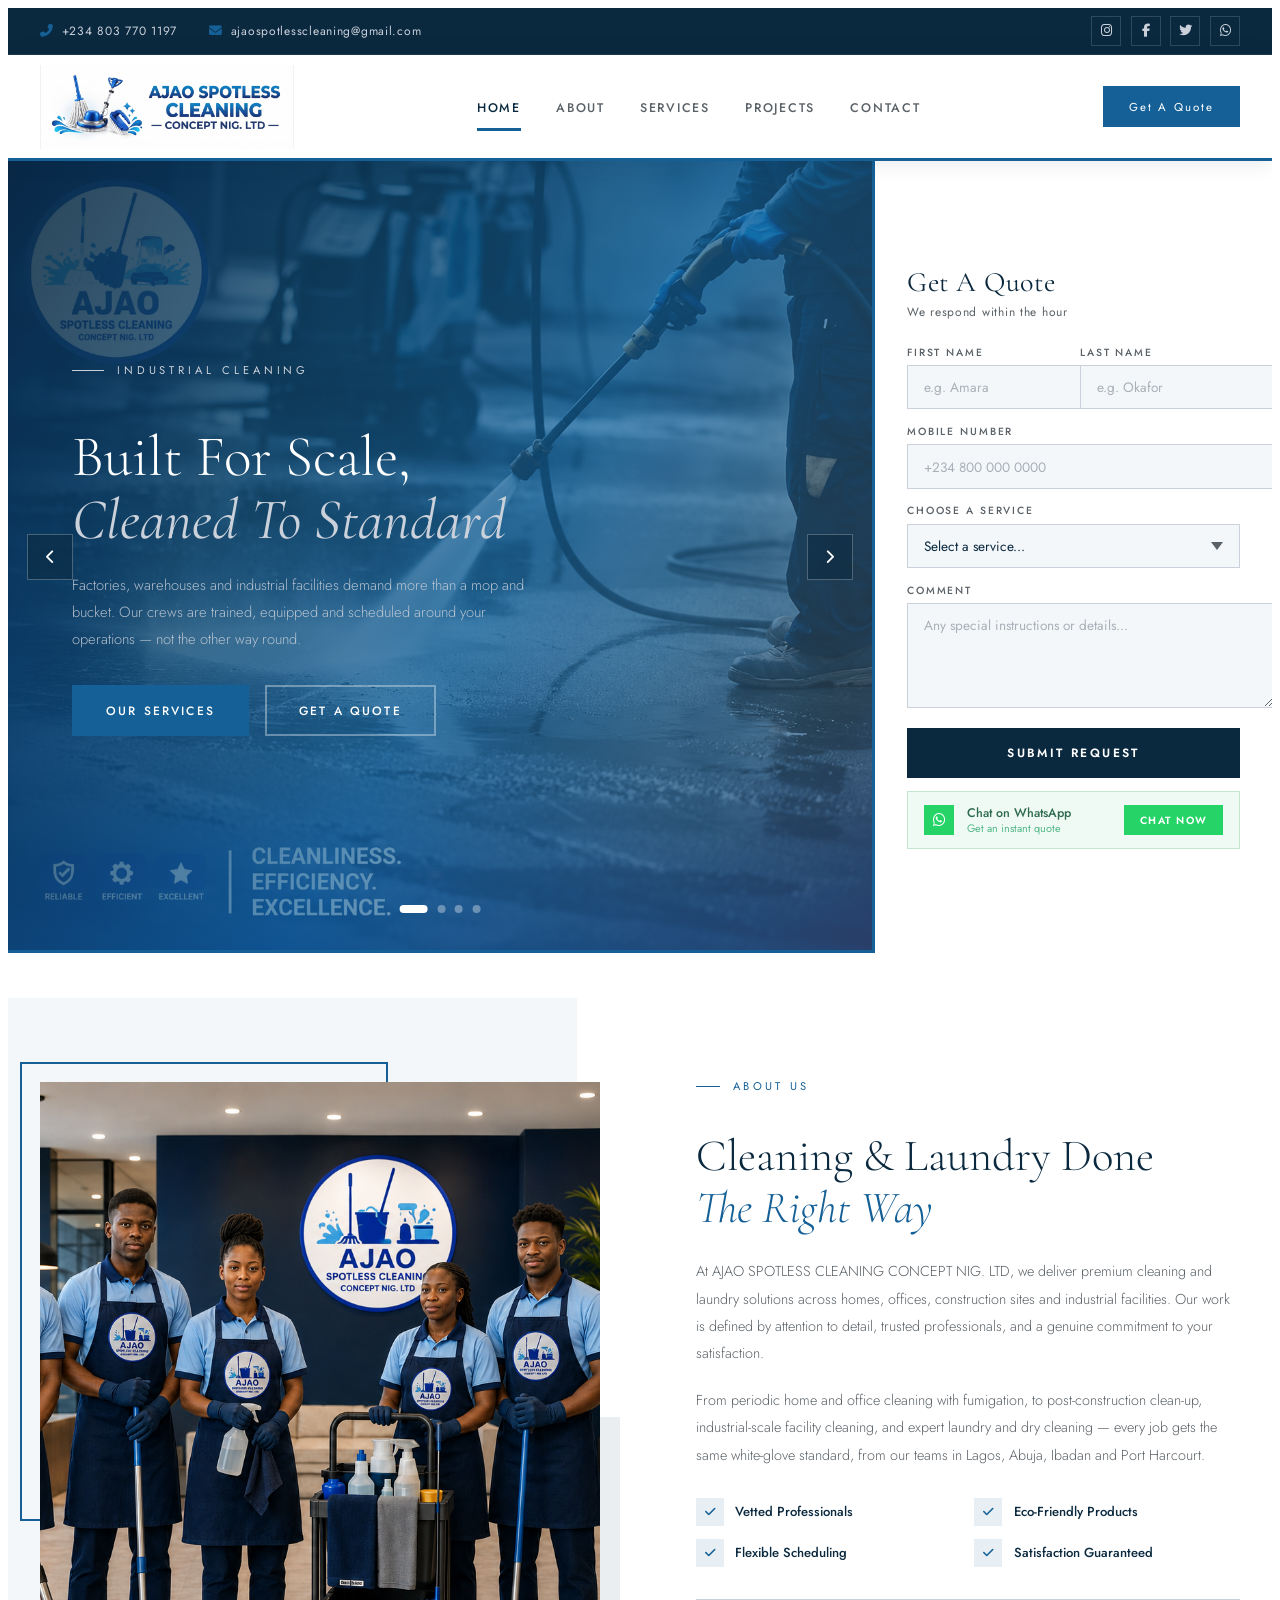
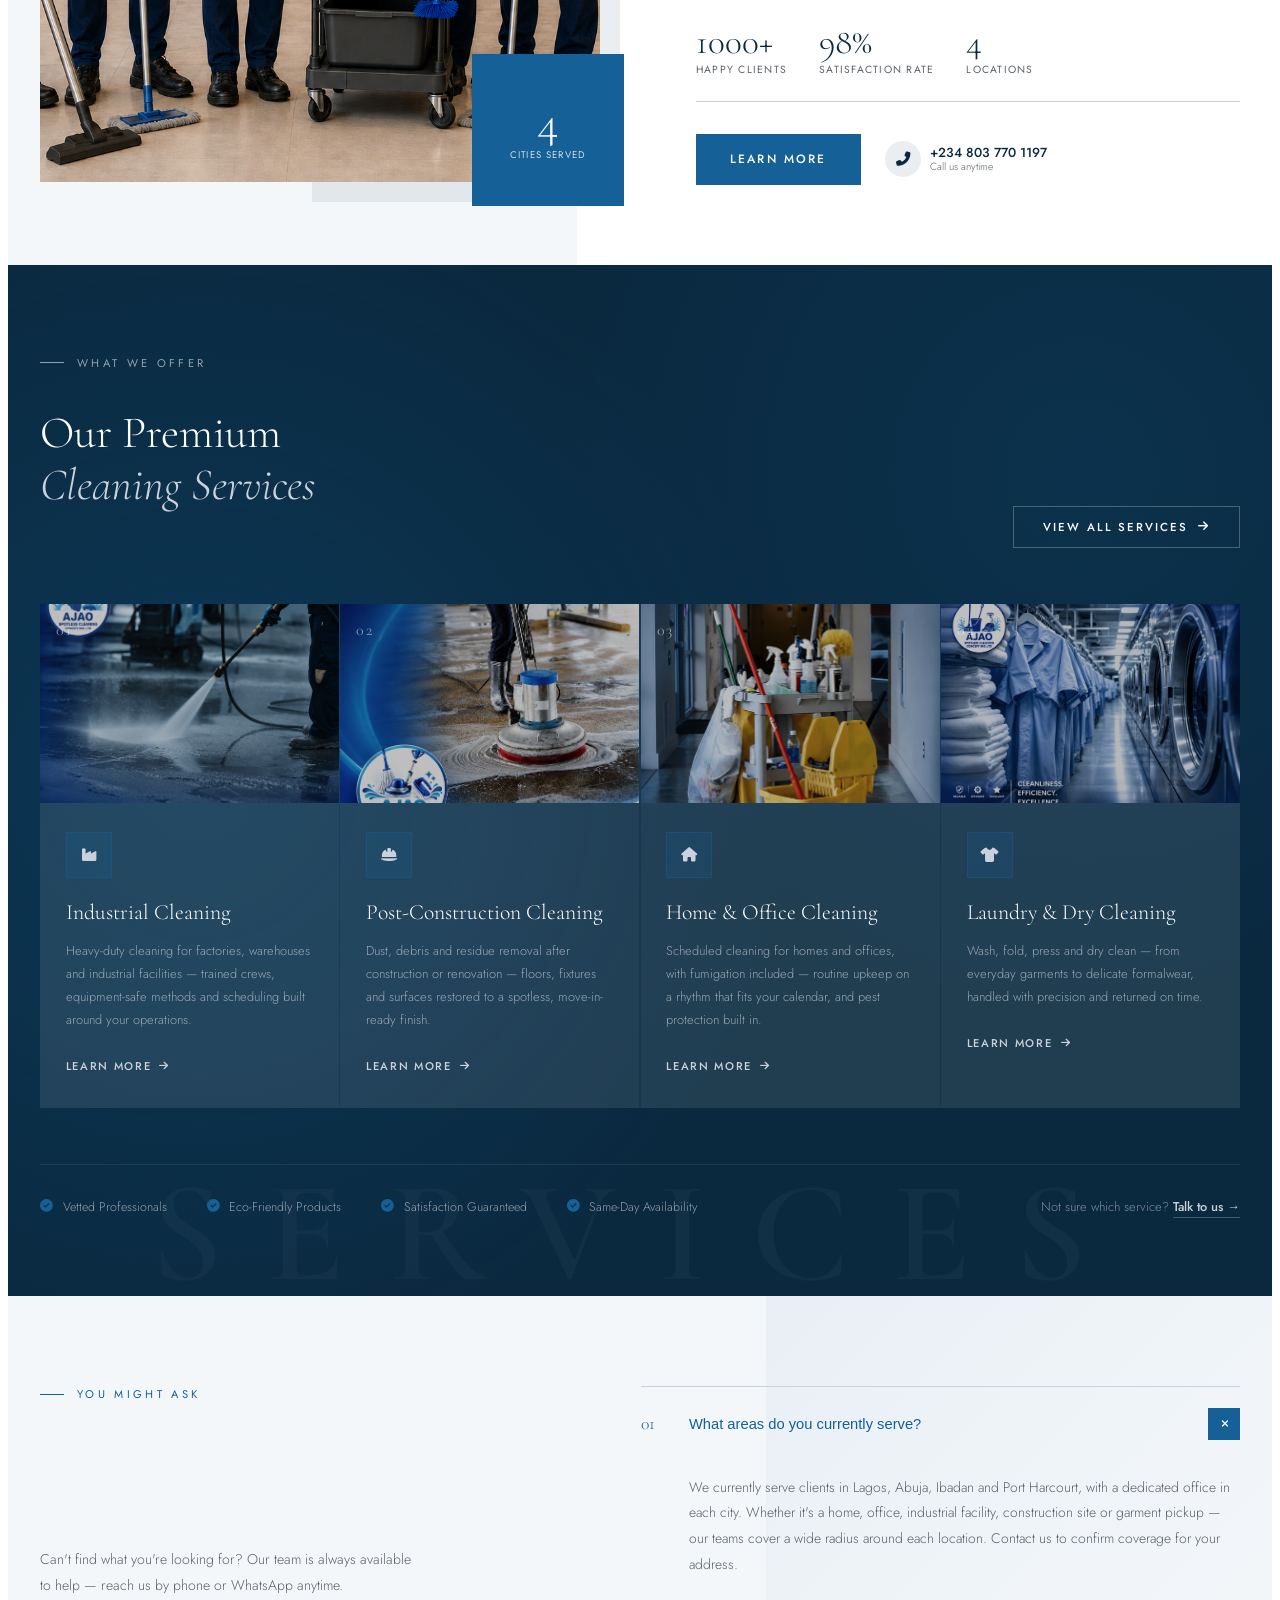
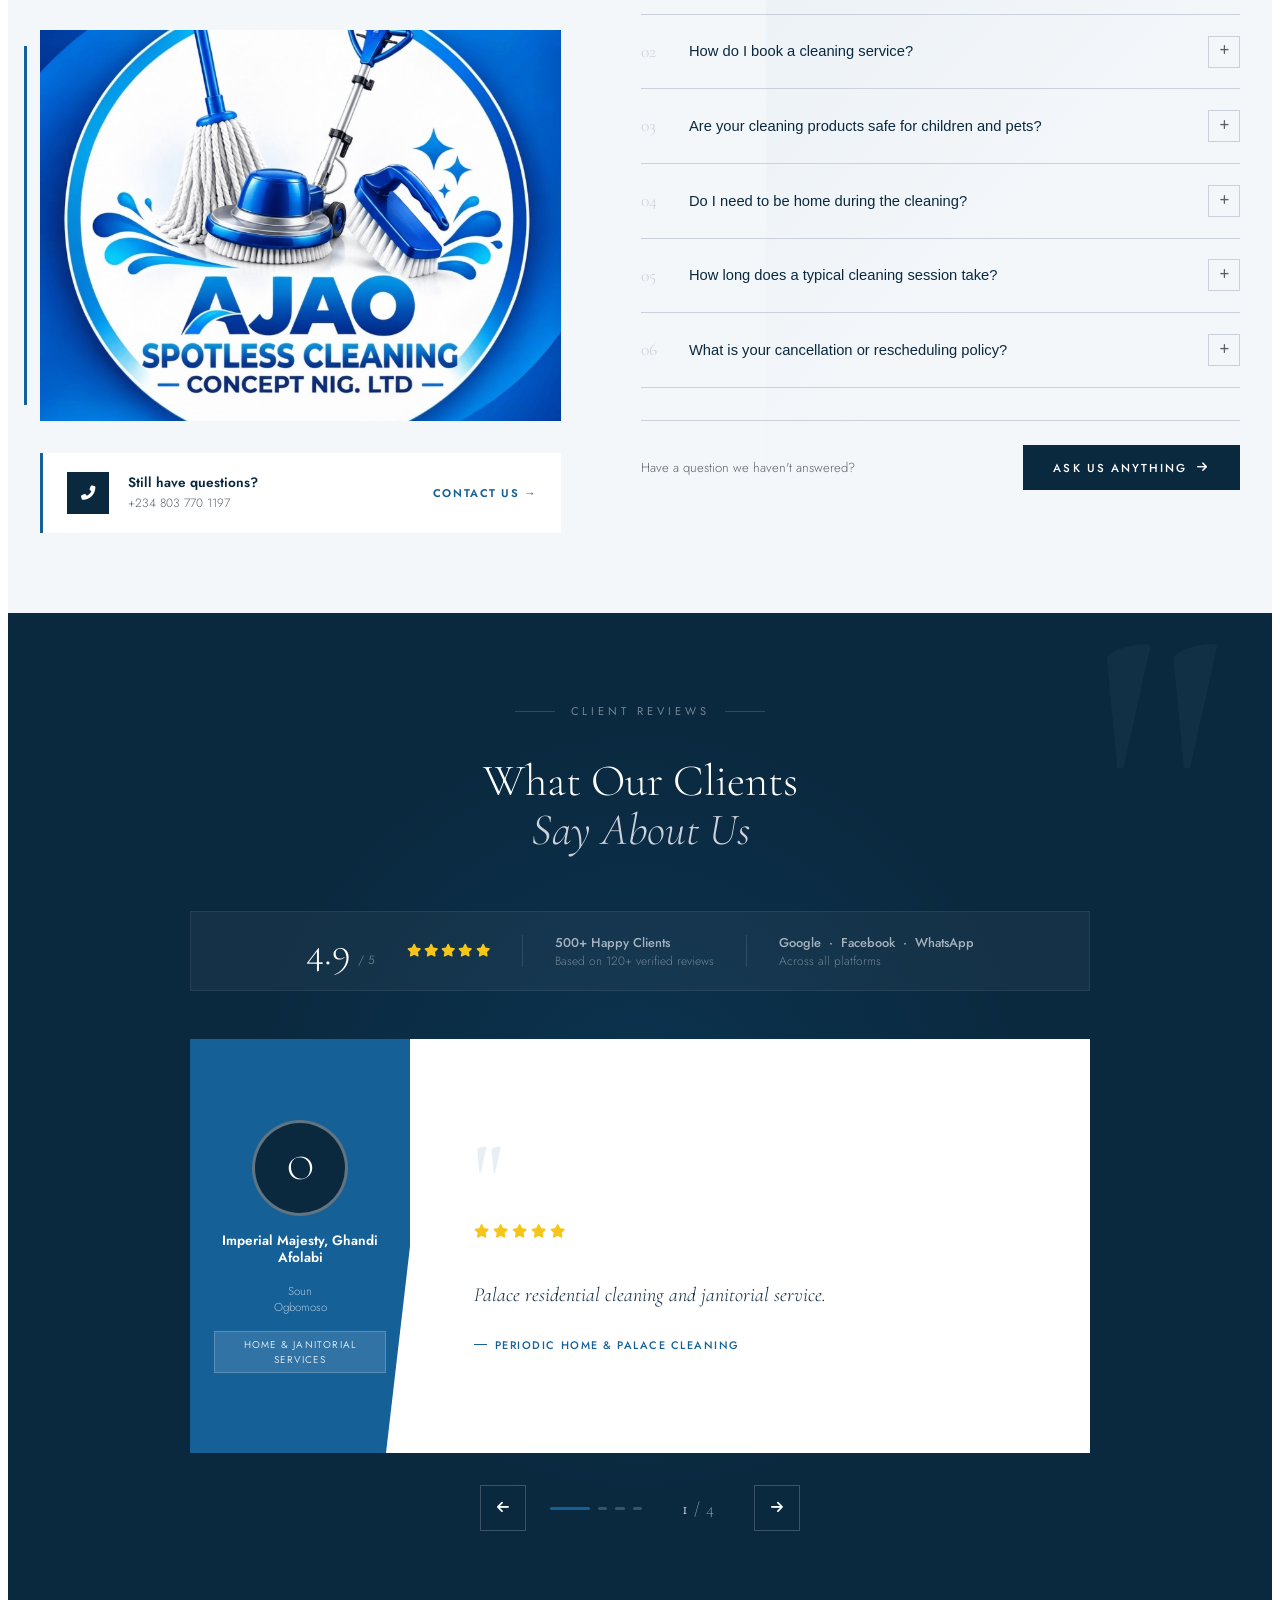
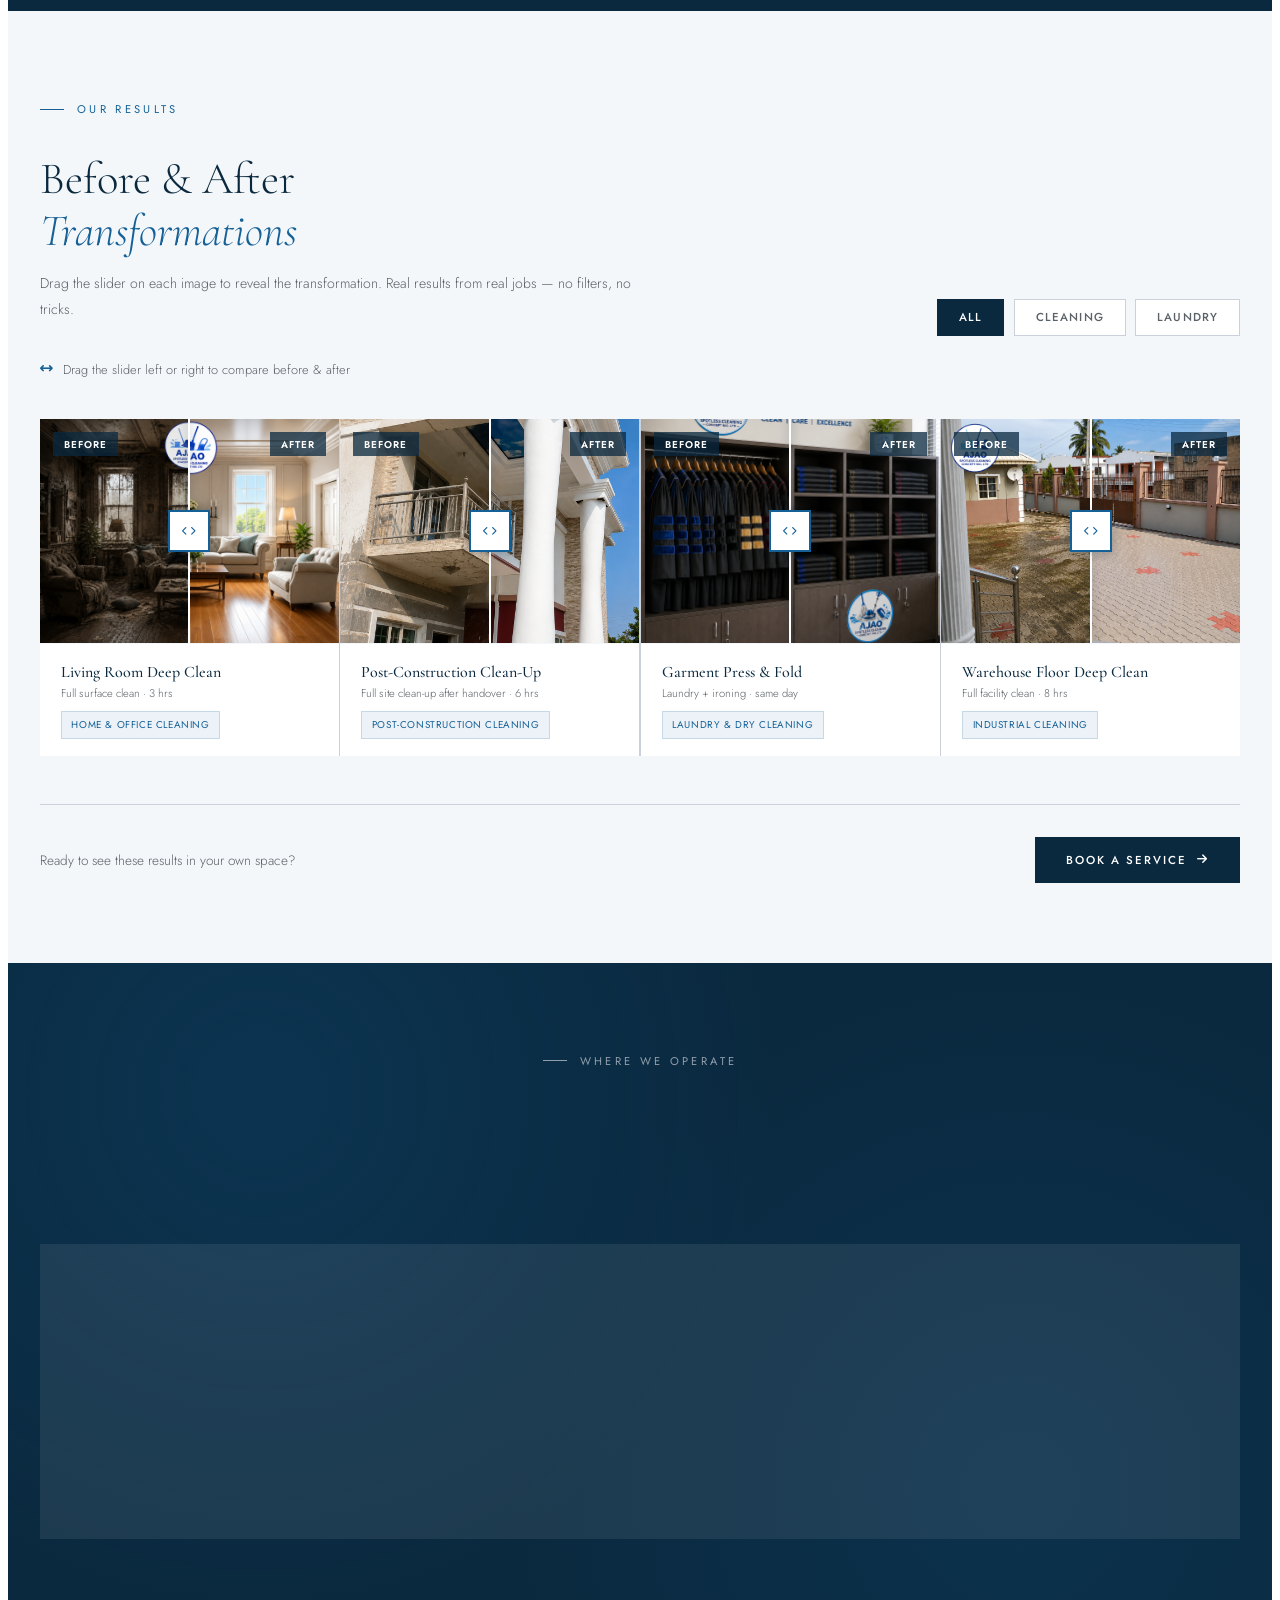
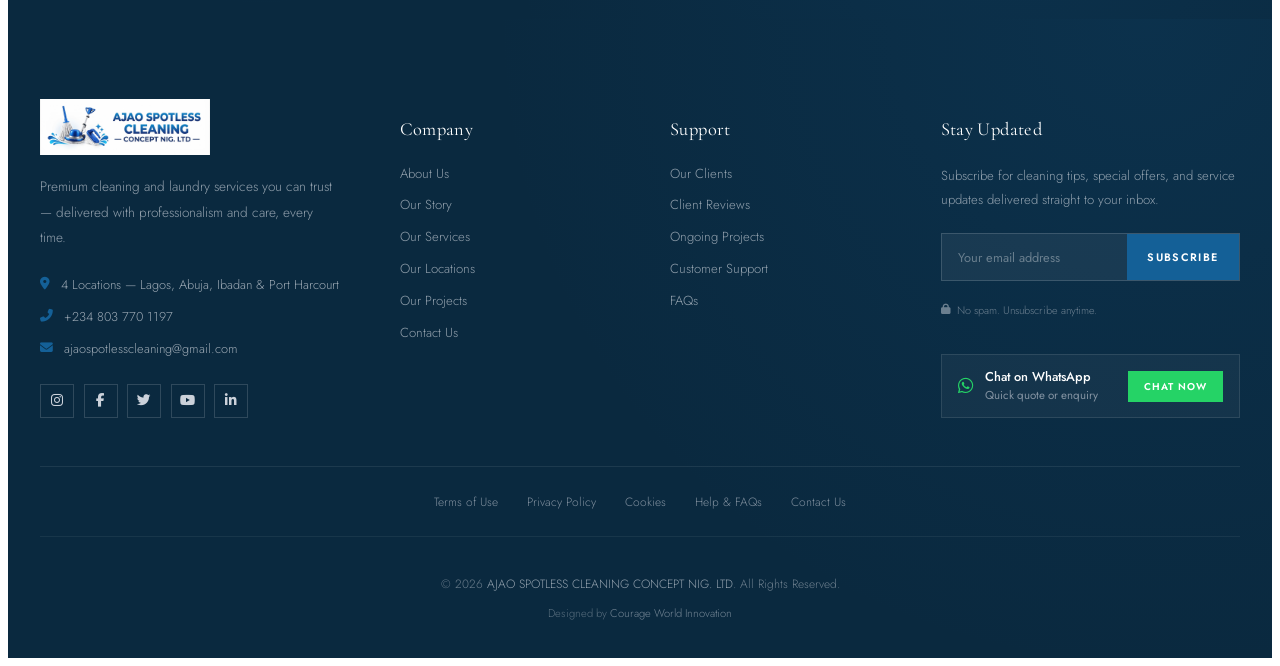
==== commit d1817269: "Build out service, portfolio, and contact pages; wire real project video/logo - service.html: catego" ====
--- a/index.html
+++ b/index.html
@@ -51,7 +51,7 @@
 <nav class="navbar" id="mainNavbar">
   <div class="navbar-inner">
     <a href="index.html" class="brand">
-      <img src="image/logo1.png" class="brand-logo" alt="Ajao Spotless Cleaning Concept Nig. Ltd">
+      <img src="image/logo2.jpg" class="brand-logo" alt="Ajao Spotless Cleaning Concept Nig. Ltd">
     </a>
     <ul class="nav-links">
       <li><a href="index.html" class="active">Home</a></li>
@@ -847,8 +847,7 @@
       <!-- Col 1: Brand + Contact -->
       <div class="footer-brand-col">
         <a href="index.html" class="footer-logo">
-          <div class="footer-logo-icon"><i class="fa fa-spray-can-sparkles"></i></div>
-          Ajao<span>.</span>
+          <img src="image/logo2.jpg" class="footer-logo-img" alt="Ajao Spotless Cleaning Concept Nig. Ltd">
         </a>
         <p class="footer-tagline">Premium cleaning and laundry services you can trust — delivered with professionalism and care, every time.</p>
 
--- a/css/style.css
+++ b/css/style.css
@@ -2748,30 +2748,16 @@
 }
 
 .footer-logo {
-    font-family: var(--serif);
-    font-size: 1.8rem;
-    color: var(--white);
-    text-decoration: none;
     display: flex;
     align-items: center;
-    gap: .6rem;
     margin-bottom: 1.2rem;
-    line-height: 1;
-}
-
-.footer-logo span { color: var(--blue); }
-
-.footer-logo-icon {
-    width: 38px;
-    height: 38px;
-    background: var(--blue);
-    display: flex;
-    align-items: center;
-    justify-content: center;
-    flex-shrink: 0;
-}
-
-.footer-logo-icon i { color: var(--white); font-size: 1rem; }
+}
+
+.footer-logo-img {
+    height: 56px;
+    width: auto;
+    display: block;
+}
 
 .footer-tagline {
     font-size: .85rem;
@@ -3005,6 +2991,7 @@
 }
 
 @media (max-width: 480px) {
+    .footer-logo-img { height: 46px; }
     .footer-menu-bar { gap: 1rem 1.5rem; }
     .newsletter-input-wrap { flex-direction: column; }
     .newsletter-btn { width: 100%; }
@@ -3043,6 +3030,123 @@
 
 
 /*******************************/
+/********* Services CSS ********/
+/*******************************/
+.services-hero { background: var(--offwhite); padding: 7rem 0 5rem; text-align: center; }
+.services-hero .section-label { justify-content: center; }
+.services-hero-title { font-family: var(--serif); font-weight: 400; font-size: 2.9rem; color: var(--navy); max-width: 800px; margin: 0.5rem auto 1.25rem; }
+.services-hero-desc { font-family: var(--sans); color: var(--slate); max-width: 620px; margin: 0 auto; line-height: 1.8; }
+
+.service-index { background: var(--offwhite); padding: 0 0 6rem; }
+.service-index-grid { display: grid; grid-template-columns: repeat(4, 1fr); gap: 1.5px; background: var(--mist); }
+.service-index-card { background: var(--white); border: none; padding: 2.5rem 1.5rem; text-align: center; cursor: pointer; font-family: inherit; transition: var(--transition); }
+.service-index-card:hover { background: var(--navy); }
+.service-index-card:hover .sic-icon { background: var(--white); color: var(--navy); border-color: var(--white); }
+.service-index-card:hover .sic-name, .service-index-card:hover .sic-count { color: var(--white); }
+.sic-icon { width: 60px; height: 60px; border: 1px solid var(--mist); display: flex; align-items: center; justify-content: center; margin: 0 auto 1.25rem; font-size: 1.3rem; color: var(--blue); transition: var(--transition); }
+.sic-name { display: block; font-family: var(--serif); font-weight: 500; font-size: 1.05rem; color: var(--navy); margin-bottom: 0.4rem; transition: var(--transition); }
+.sic-count { display: block; font-family: var(--sans); font-size: 0.75rem; text-transform: uppercase; letter-spacing: 0.05em; color: var(--slate); transition: var(--transition); }
+
+.service-accordion { background: var(--navy); padding: 6rem 0; }
+.service-accordion .section-label { color: var(--mist); opacity: .7; justify-content: center; }
+.service-accordion .section-label::before { background: var(--mist); }
+.service-accordion-title { font-family: var(--serif); font-weight: 400; font-size: 2.75rem; color: var(--white); text-align: center; margin: 0.5rem 0 3.5rem; }
+.accordion-list { max-width: 900px; margin: 0 auto; border-top: 1px solid rgba(203, 209, 218, 0.2); }
+.accordion-item { border-bottom: 1px solid rgba(203, 209, 218, 0.2); }
+.accordion-header { width: 100%; display: flex; align-items: center; gap: 1.5rem; background: none; border: none; padding: 1.75rem 0.5rem; cursor: pointer; text-align: left; font-family: inherit; }
+.acc-icon { width: 52px; height: 52px; flex-shrink: 0; border: 1px solid rgba(203, 209, 218, 0.3); display: flex; align-items: center; justify-content: center; font-size: 1.2rem; color: var(--mist); transition: var(--transition); }
+.acc-text { flex: 1; }
+.acc-name { display: block; font-family: var(--serif); font-weight: 500; font-size: 1.25rem; color: var(--white); margin-bottom: 0.3rem; }
+.acc-desc { display: block; font-family: var(--sans); font-size: 0.85rem; color: var(--mist); opacity: .8; }
+.acc-toggle { width: 36px; height: 36px; flex-shrink: 0; border: 1px solid rgba(203, 209, 218, 0.3); display: flex; align-items: center; justify-content: center; color: var(--white); transition: var(--transition); }
+.accordion-item.active .acc-toggle { background: var(--blue); border-color: var(--blue); transform: rotate(45deg); }
+.accordion-item.active .acc-icon { background: var(--blue); border-color: var(--blue); color: var(--white); }
+.accordion-panel { max-height: 0; overflow: hidden; transition: max-height 0.4s ease; }
+.accordion-item.active .accordion-panel { max-height: 1200px; }
+.accordion-items { list-style: none; padding: 0 0.5rem 2rem; margin: 0; display: grid; grid-template-columns: 1fr 1fr; gap: 0.75rem 2rem; }
+.accordion-items li { font-family: var(--sans); font-size: 0.9rem; color: var(--mist); padding-left: 1.3rem; position: relative; line-height: 1.5; }
+.accordion-items li::before { content: '\f00c'; font-family: 'Font Awesome 6 Free'; font-weight: 900; font-size: 0.65rem; color: var(--blue); position: absolute; left: 0; top: 0.3rem; }
+
+.service-cta { background: var(--white); padding: 6rem 0; text-align: center; }
+.service-cta-title { font-family: var(--serif); font-weight: 400; font-size: 2.3rem; color: var(--navy); margin-bottom: 1rem; }
+.service-cta-desc { font-family: var(--sans); color: var(--slate); max-width: 500px; margin: 0 auto 2rem; line-height: 1.8; }
+
+@media (max-width: 1024px) { .service-index-grid { grid-template-columns: repeat(2, 1fr); } }
+@media (max-width: 768px) {
+    .services-hero { padding: 5rem 0 3rem; } .services-hero-title { font-size: 2.2rem; }
+    .service-index { padding-bottom: 4rem; } .service-accordion { padding: 4rem 0; }
+    .accordion-items { grid-template-columns: 1fr; } .acc-name { font-size: 1.1rem; } .acc-desc { display: none; }
+}
+@media (max-width: 480px) {
+    .service-index-grid { grid-template-columns: 1fr; }
+    .accordion-header { gap: 1rem; padding: 1.5rem 0; }
+    .acc-icon { width: 44px; height: 44px; font-size: 1rem; }
+}
+
+
+/*******************************/
+/******** Portfolio CSS ********/
+/*******************************/
+.portfolio-hero { position: relative; height: 90vh; min-height: 600px; overflow: hidden; display: flex; align-items: center; justify-content: center; }
+.portfolio-hero-video { position: absolute; top: 50%; left: 50%; min-width: 100%; min-height: 100%; width: auto; height: auto; transform: translate(-50%, -50%); object-fit: cover; z-index: 1; }
+/* --navy (#0A293F = rgb(10,41,63)) with hand-applied opacity — var() can't
+   carry alpha on its own, so this is written out rather than flattened. */
+.portfolio-hero-overlay { position: absolute; top: 0; left: 0; width: 100%; height: 100%; background: linear-gradient(180deg, rgba(10, 41, 63, 0.75) 0%, rgba(10, 41, 63, 0.55) 50%, rgba(10, 41, 63, 0.85) 100%); z-index: 2; }
+.portfolio-hero-content { position: relative; z-index: 3; text-align: center; max-width: 800px; padding: 0 2rem; }
+.portfolio-hero .section-label { color: var(--mist); opacity: .8; justify-content: center; }
+.portfolio-hero .section-label::before { background: var(--mist); }
+.portfolio-hero-title { font-family: var(--serif); font-weight: 400; font-size: 3.5rem; color: var(--white); margin: 0.75rem 0 1.25rem; line-height: 1.2; }
+.portfolio-hero-desc { font-family: var(--sans); font-size: 1.1rem; color: var(--mist); line-height: 1.8; }
+
+.project-feature { background: var(--offwhite); padding: 6rem 0; }
+.project-feature.is-alt { background: var(--white); }
+.project-feature-grid { display: grid; grid-template-columns: 1.1fr 0.9fr; gap: 4rem; align-items: center; }
+.project-video { width: 100%; display: block; aspect-ratio: 16 / 10; background: var(--navy); object-fit: cover; }
+.project-placeholder { width: 100%; aspect-ratio: 16 / 10; background: var(--offwhite); border: 1px dashed var(--mist); display: flex; flex-direction: column; align-items: center; justify-content: center; gap: 0.75rem; color: var(--slate); }
+.project-placeholder i { font-size: 2rem; color: var(--mist); }
+.project-placeholder span { font-family: var(--sans); font-size: 0.85rem; text-transform: uppercase; letter-spacing: 0.05em; }
+.project-title { font-family: var(--serif); font-weight: 400; font-size: 2.4rem; color: var(--navy); margin: 0.5rem 0 0.75rem; }
+.project-location { font-family: var(--sans); font-size: 0.85rem; color: var(--blue); text-transform: uppercase; letter-spacing: 0.05em; margin-bottom: 1.5rem; }
+.project-location i { margin-right: 0.4rem; }
+.project-status { font-family: var(--sans); font-size: 0.85rem; color: var(--blue); text-transform: uppercase; letter-spacing: 0.05em; margin-bottom: 1.5rem; }
+.project-status i { margin-right: 0.4rem; }
+.project-desc { font-family: var(--sans); color: var(--slate); line-height: 1.8; margin-bottom: 1.5rem; }
+.project-scope { list-style: none; padding: 0; margin: 0; }
+.project-scope li { font-family: var(--sans); font-size: 0.95rem; color: var(--navy); padding: 0.6rem 0; border-bottom: 1px solid var(--mist); }
+.project-scope li i { color: var(--blue); margin-right: 0.75rem; }
+
+.projects-glance { background: var(--white); padding: 6rem 0; }
+.projects-glance .section-label { justify-content: center; }
+.projects-glance-title { font-family: var(--serif); font-weight: 400; font-size: 2.5rem; color: var(--navy); text-align: center; margin: 0.5rem 0 3rem; }
+.glance-grid { display: grid; grid-template-columns: repeat(3, 1fr); gap: 1.5px; background: var(--mist); }
+.glance-card { aspect-ratio: 4 / 3; overflow: hidden; position: relative; }
+.glance-card img { width: 100%; height: 100%; object-fit: cover; display: block; transition: var(--transition); }
+.glance-card:hover img { transform: scale(1.05); }
+
+.portfolio-cta { background: var(--navy); padding: 6rem 0; text-align: center; }
+.portfolio-cta-title { font-family: var(--serif); font-weight: 400; font-size: 2.3rem; color: var(--white); margin-bottom: 1rem; }
+.portfolio-cta-text { font-family: var(--sans); color: var(--mist); margin-bottom: 2rem; }
+
+@media (max-width: 900px) {
+    .project-feature-grid { grid-template-columns: 1fr; gap: 2.5rem; }
+    .project-feature .project-media { order: -1; }
+}
+@media (max-width: 768px) {
+    .portfolio-hero { height: 70vh; min-height: 480px; }
+    .portfolio-hero-title { font-size: 2.3rem; }
+    .portfolio-hero-desc { font-size: 1rem; }
+    .project-feature { padding: 4rem 0; }
+    .project-title { font-size: 2rem; }
+    .glance-grid { grid-template-columns: repeat(2, 1fr); }
+}
+@media (max-width: 480px) {
+    .portfolio-hero { height: 60vh; min-height: 420px; }
+    .portfolio-hero-title { font-size: 1.9rem; }
+    .glance-grid { grid-template-columns: 1fr; }
+}
+
+
+/*******************************/
 /******* Scroll Reveal CSS *****/
 /*******************************/
 .reveal {
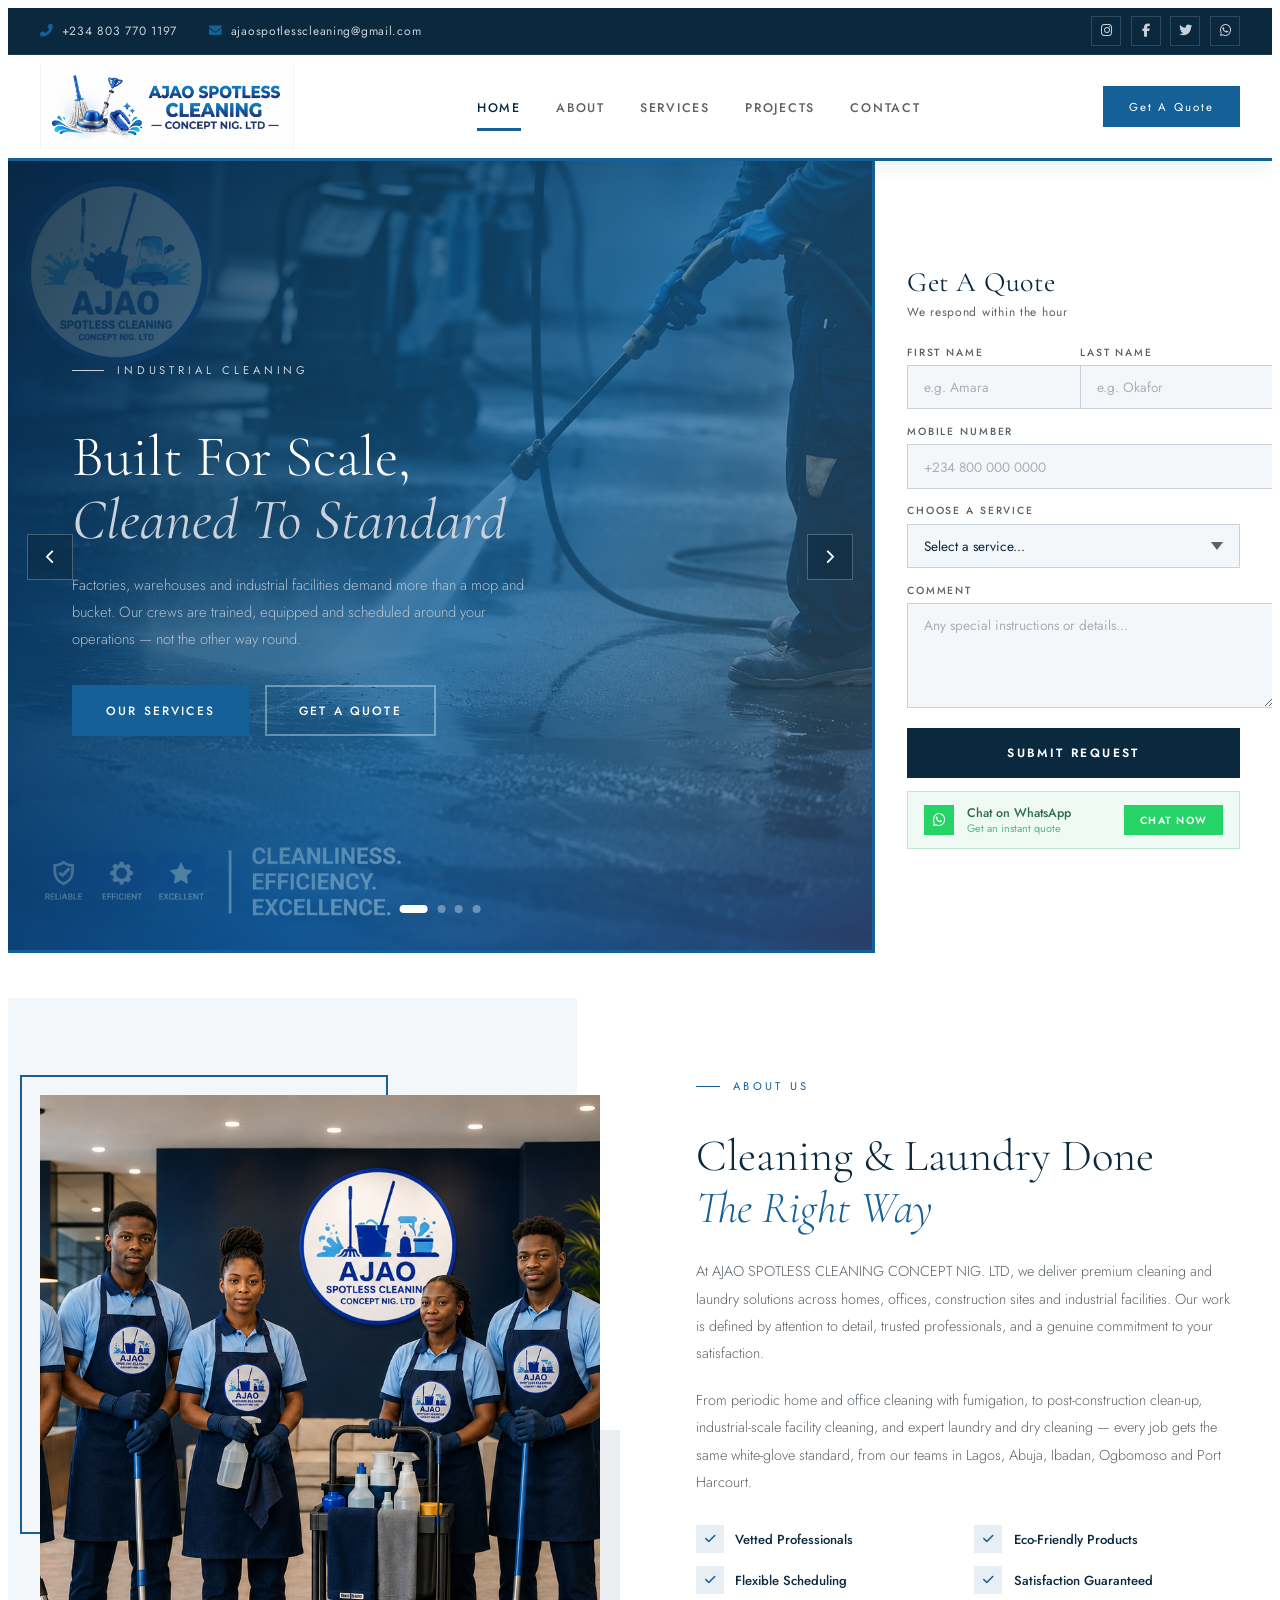
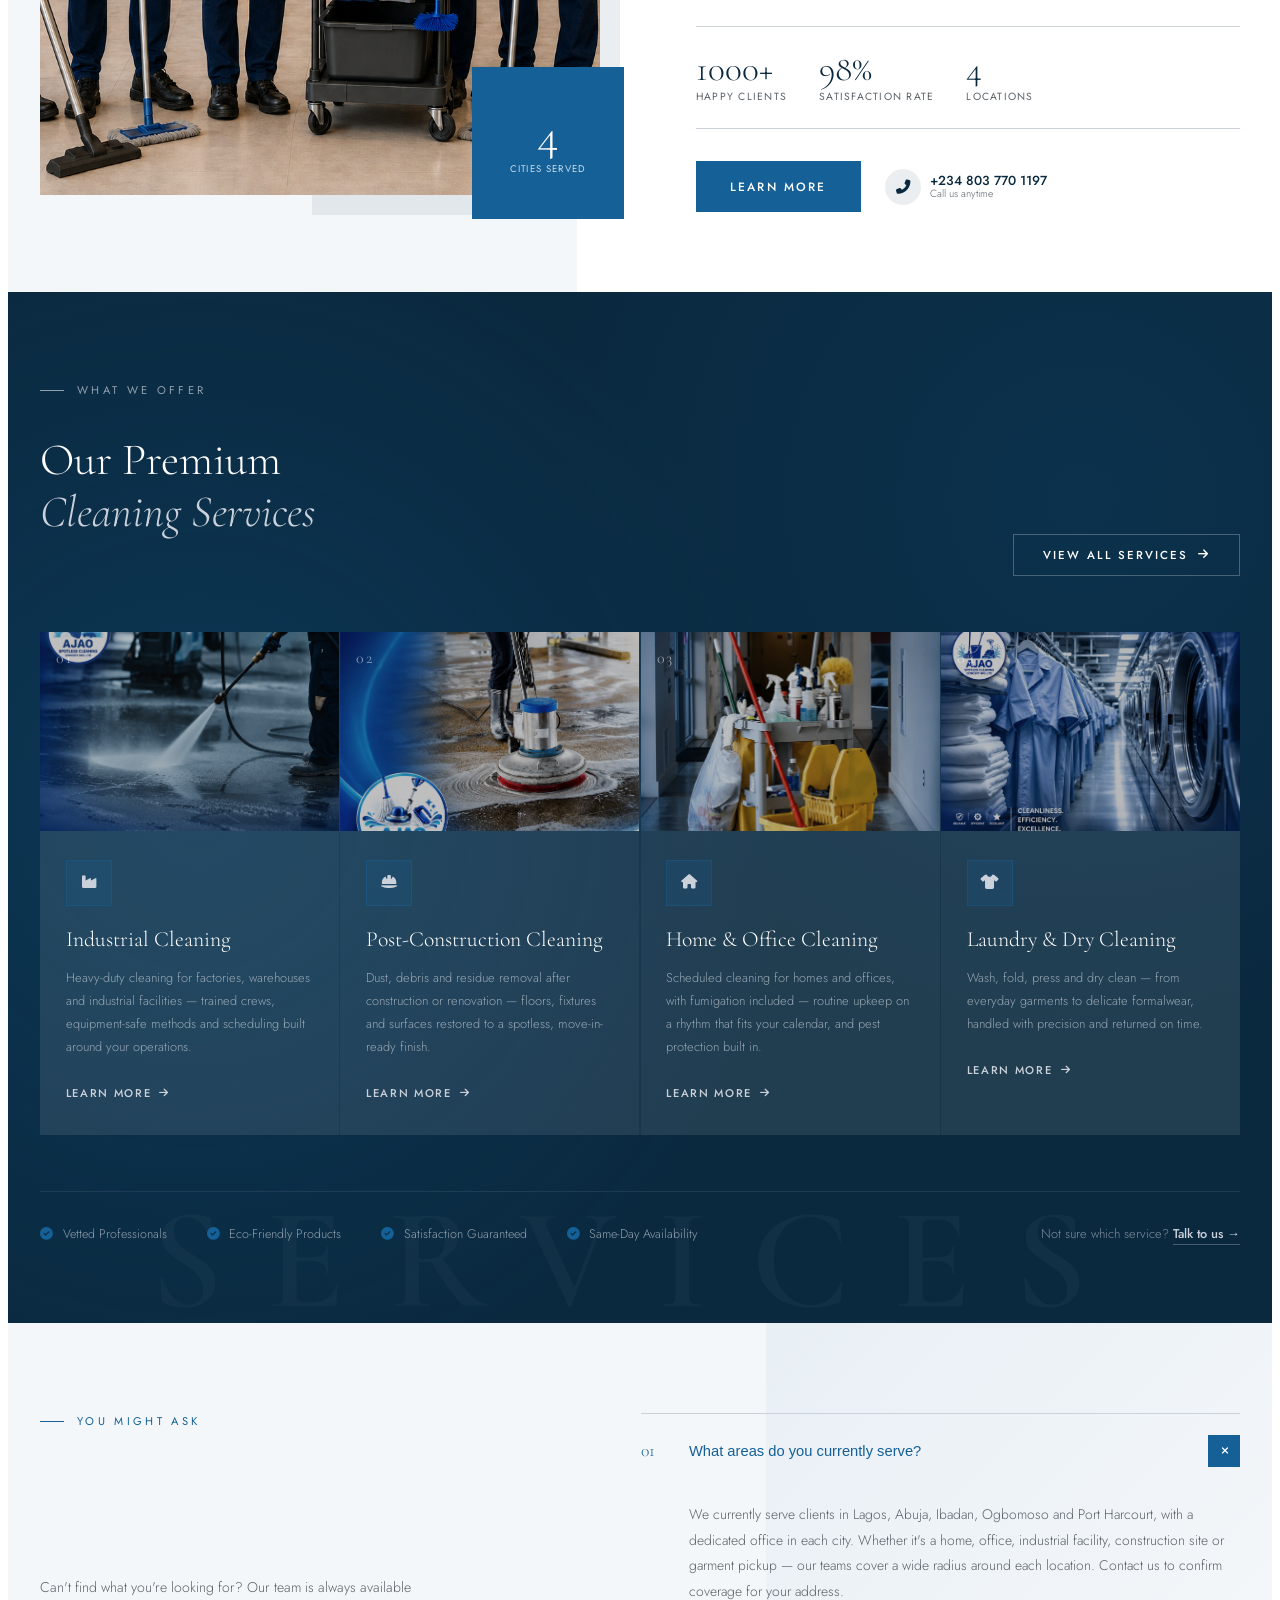
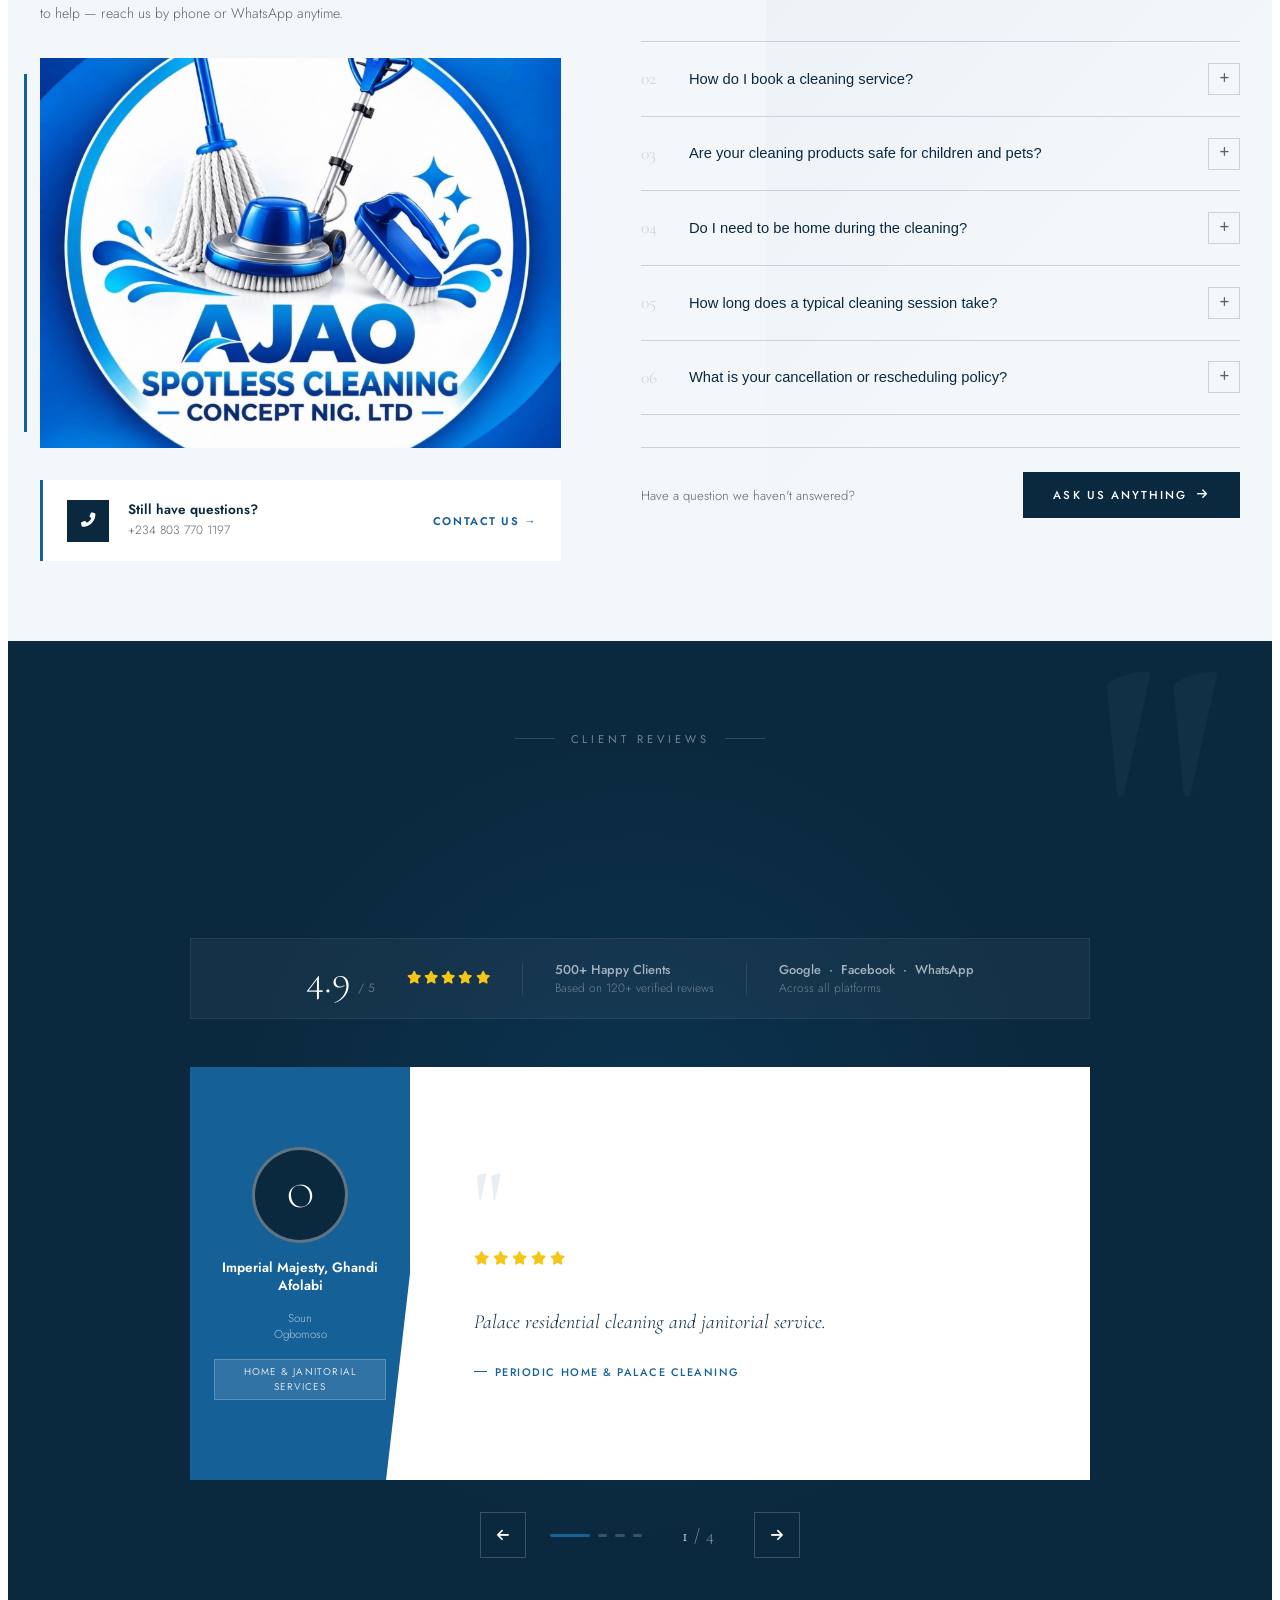
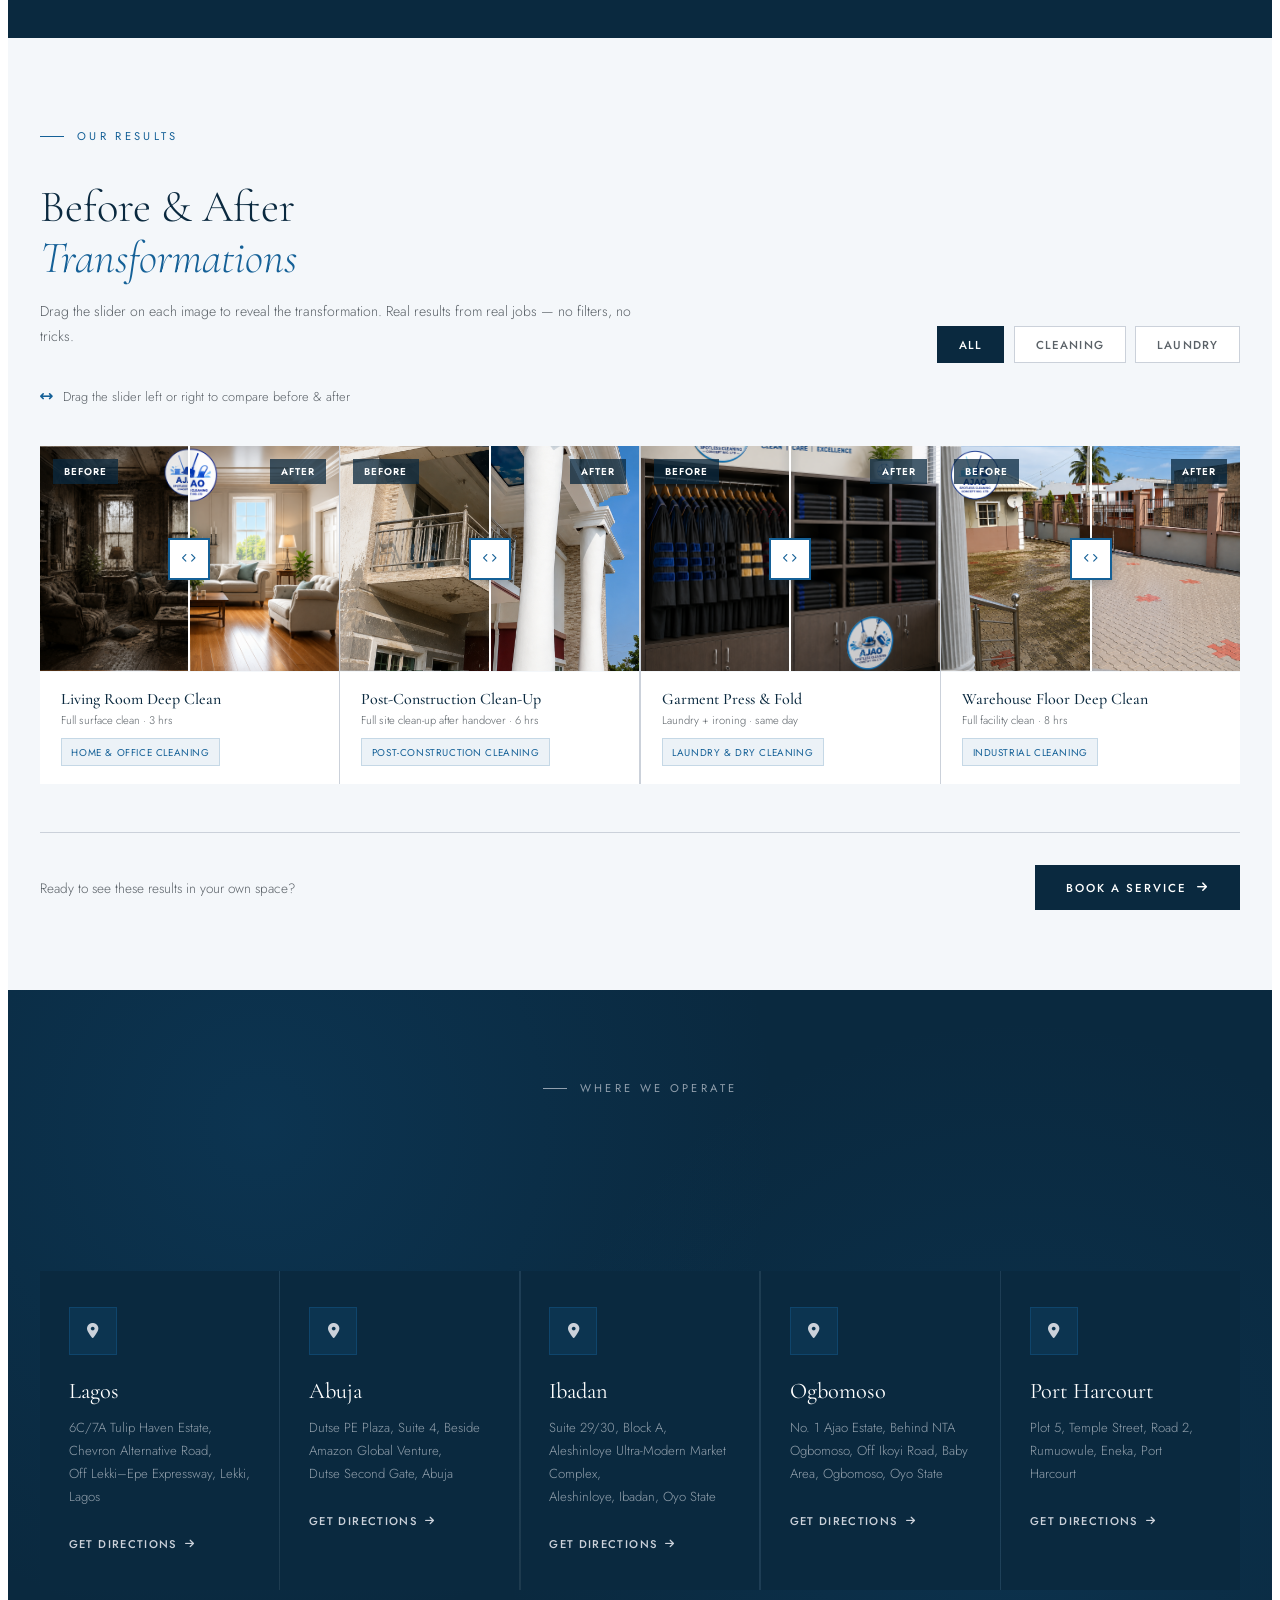
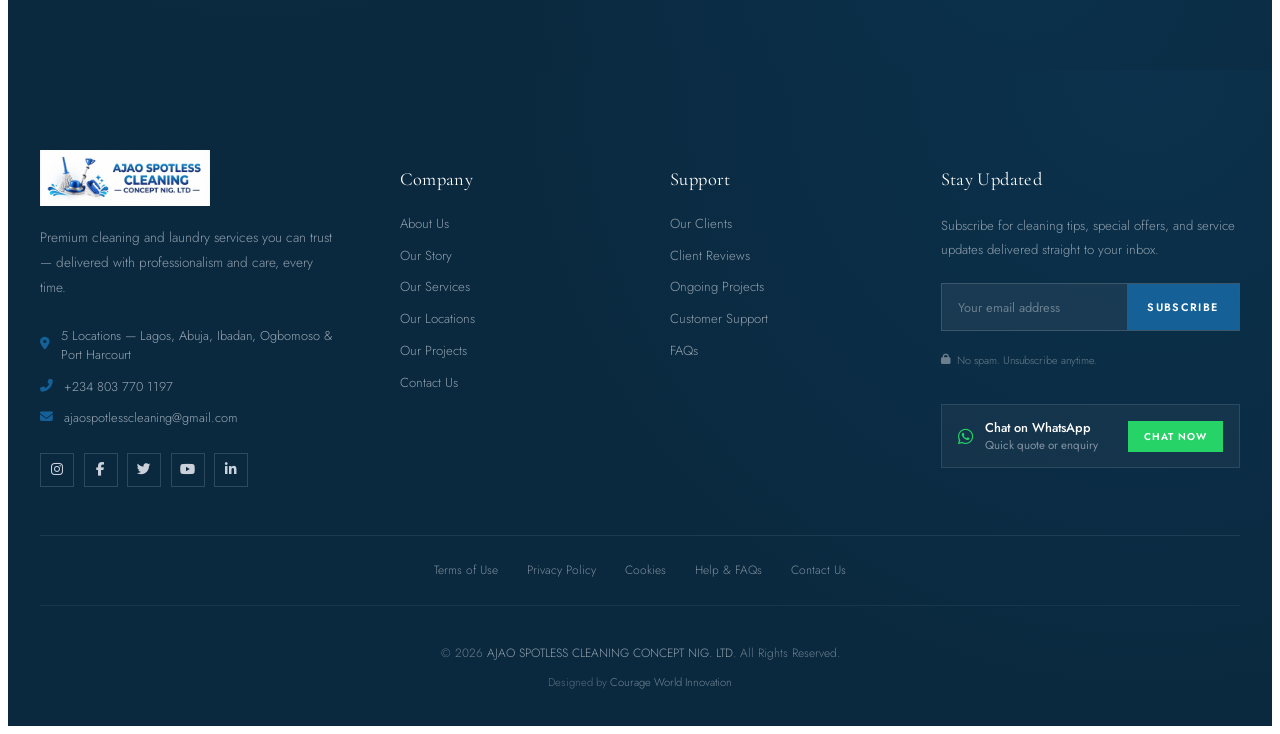
==== commit 1470974e: "Add Ogbomoso as a fifth location and fill in Project 02 content Adds an Ogbomoso location card to th" ====
--- a/index.html
+++ b/index.html
@@ -4,8 +4,8 @@
         <meta charset="utf-8">
         <title>Ajao Spotless Cleaning Concept Nig. Ltd | Spotless. Every Time.</title>
         <meta content="width=device-width, initial-scale=1.0" name="viewport">
-        <meta content="industrial cleaning, post construction cleaning, office cleaning, home cleaning, fumigation, laundry, dry cleaning, Lagos, Abuja, Ibadan, Port Harcourt" name="keywords">
-        <meta content="Premium industrial, construction, home, office and laundry cleaning services in Lagos, Abuja, Ibadan and Port Harcourt. Spotless. Every Time." name="description">
+        <meta content="industrial cleaning, post construction cleaning, office cleaning, home cleaning, fumigation, laundry, dry cleaning, Lagos, Abuja, Ibadan, Ogbomoso, Port Harcourt" name="keywords">
+        <meta content="Premium industrial, construction, home, office and laundry cleaning services in Lagos, Abuja, Ibadan, Ogbomoso and Port Harcourt. Spotless. Every Time." name="description">
 
         <!-- Favicon -->
         <link href="img/favicon.ico" rel="icon">
@@ -291,7 +291,7 @@
           At AJAO SPOTLESS CLEANING CONCEPT NIG. LTD, we deliver premium cleaning and laundry solutions across homes, offices, construction sites and industrial facilities. Our work is defined by attention to detail, trusted professionals, and a genuine commitment to your satisfaction.
         </p>
         <p class="about-desc">
-          From periodic home and office cleaning with fumigation, to post-construction clean-up, industrial-scale facility cleaning, and expert laundry and dry cleaning — every job gets the same white-glove standard, from our teams in Lagos, Abuja, Ibadan and Port Harcourt.
+          From periodic home and office cleaning with fumigation, to post-construction clean-up, industrial-scale facility cleaning, and expert laundry and dry cleaning — every job gets the same white-glove standard, from our teams in Lagos, Abuja, Ibadan, Ogbomoso and Port Harcourt.
         </p>
 
         <div class="about-points">
@@ -460,7 +460,7 @@
             <div class="faq-icon"><i class="fa fa-plus"></i></div>
           </button>
           <div class="faq-answer">
-            <p>We currently serve clients in Lagos, Abuja, Ibadan and Port Harcourt, with a dedicated office in each city. Whether it's a home, office, industrial facility, construction site or garment pickup — our teams cover a wide radius around each location. Contact us to confirm coverage for your address.</p>
+            <p>We currently serve clients in Lagos, Abuja, Ibadan, Ogbomoso and Port Harcourt, with a dedicated office in each city. Whether it's a home, office, industrial facility, construction site or garment pickup — our teams cover a wide radius around each location. Contact us to confirm coverage for your address.</p>
           </div>
         </div>
 
@@ -800,7 +800,7 @@
 <div class="locations" id="locations">
   <div class="container">
     <div class="section-label">Where We Operate</div>
-    <h2 class="locations-title">Four Cities.<br><em>One Standard.</em></h2>
+    <h2 class="locations-title">Five Cities.<br><em>One Standard.</em></h2>
 
     <div class="locations-grid">
 
@@ -823,6 +823,13 @@
         <h3 class="location-city">Ibadan</h3>
         <p class="location-address">Suite 29/30, Block A, Aleshinloye Ultra-Modern Market Complex,<br>Aleshinloye, Ibadan, Oyo State</p>
         <a class="location-directions" href="https://www.google.com/maps/search/?api=1&query=Aleshinloye+Ultra-Modern+Market+Complex%2C+Aleshinloye%2C+Ibadan%2C+Oyo+State" target="_blank" rel="noopener">Get Directions <i class="fa fa-arrow-right"></i></a>
+      </div>
+
+      <div class="location-card">
+        <div class="location-icon"><i class="fa fa-map-marker-alt"></i></div>
+        <h3 class="location-city">Ogbomoso</h3>
+        <p class="location-address">No. 1 Ajao Estate, Behind NTA Ogbomoso, Off Ikoyi Road, Baby Area, Ogbomoso, Oyo State</p>
+        <a class="location-directions" href="https://www.google.com/maps/search/?api=1&query=No.+1+Ajao+Estate%2C+Behind+NTA+Ogbomoso%2C+Off+Ikoyi+Road%2C+Baby+Area%2C+Ogbomoso%2C+Oyo+State" target="_blank" rel="noopener">Get Directions <i class="fa fa-arrow-right"></i></a>
       </div>
 
       <div class="location-card">
@@ -852,7 +859,7 @@
         <p class="footer-tagline">Premium cleaning and laundry services you can trust — delivered with professionalism and care, every time.</p>
 
         <div class="footer-contact-list">
-          <a href="#locations"><i class="fa fa-map-marker-alt"></i>4 Locations — Lagos, Abuja, Ibadan &amp; Port Harcourt</a>
+          <a href="#locations"><i class="fa fa-map-marker-alt"></i>5 Locations — Lagos, Abuja, Ibadan, Ogbomoso &amp; Port Harcourt</a>
           <a href="tel:+2348037701197"><i class="fa fa-phone-alt"></i>+234 803 770 1197</a>
           <a href="mailto:ajaospotlesscleaning@gmail.com"><i class="fa fa-envelope"></i>ajaospotlesscleaning@gmail.com</a>
         </div>
--- a/css/style.css
+++ b/css/style.css
@@ -2161,7 +2161,7 @@
 
 .locations-grid {
     display: grid;
-    grid-template-columns: repeat(4, 1fr);
+    grid-template-columns: repeat(auto-fit, minmax(210px, 1fr));
     gap: 1.5px;
     background: rgba(255,255,255,.08);
     text-align: left;
@@ -2223,16 +2223,19 @@
 .location-directions:hover { color: var(--white); gap: .8rem; }
 .location-directions i { font-size: .65rem; }
 
-@media (max-width: 1024px) {
-    .locations-grid { grid-template-columns: repeat(2, 1fr); }
+@media (max-width: 1200px) {
+    .locations-grid { grid-template-columns: repeat(3, 1fr); }
 }
 
 @media (max-width: 768px) {
     .locations { padding: 70px 0 60px; }
 }
 
+@media (max-width: 700px) {
+    .locations-grid { grid-template-columns: 1fr; }
+}
+
 @media (max-width: 480px) {
-    .locations-grid { grid-template-columns: 1fr; }
     .locations-title { font-size: 2.1rem; }
 }
 
